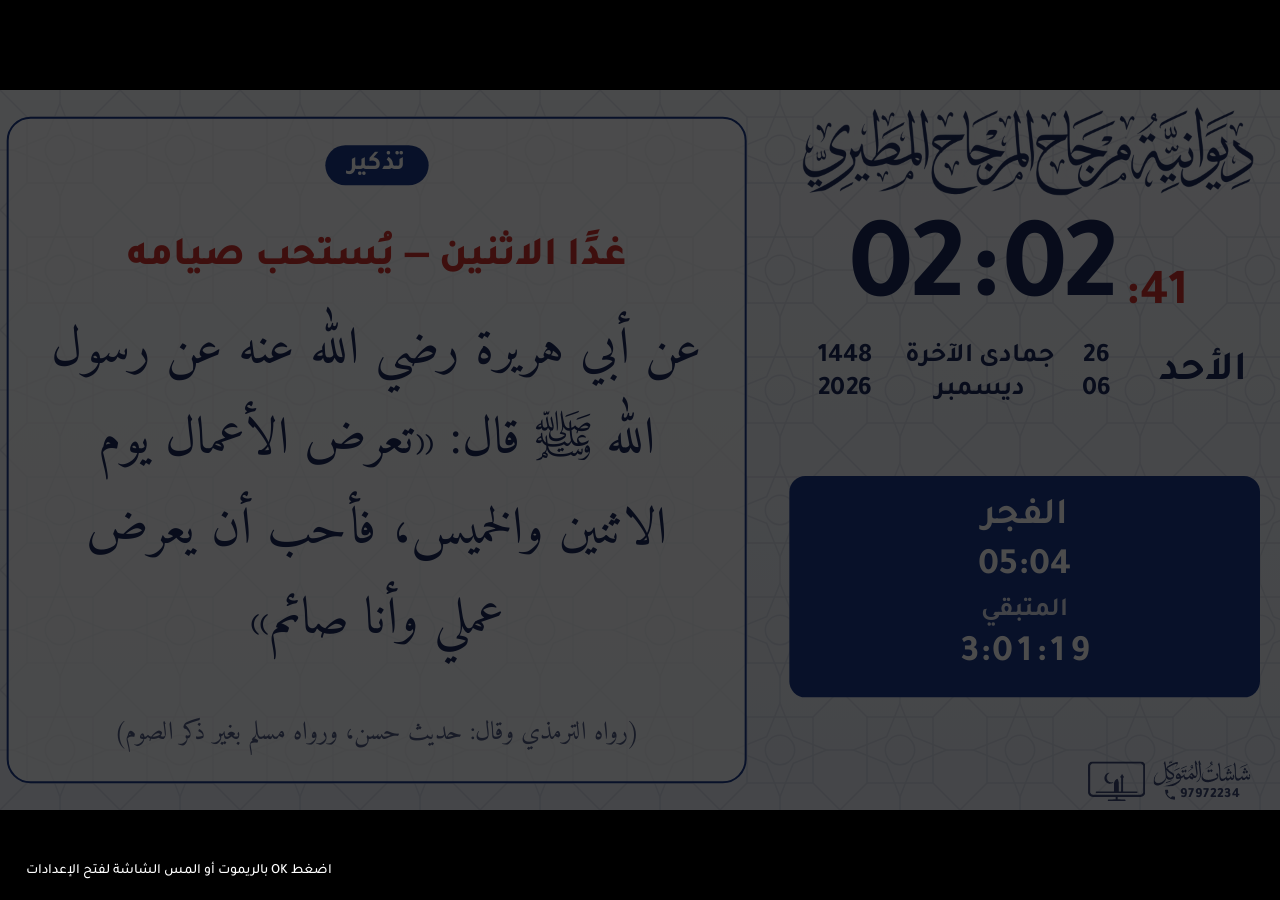
==== diwan/index.html @ 41bc355e "Clock: internal monotonic timer, network time sync, manual seconds (mosque 4.3, masaab 4.3, diwaniya" ====
<!DOCTYPE html>
<html lang="ar" dir="rtl">
<head>
<meta charset="utf-8">
<meta name="viewport" content="width=device-width, initial-scale=1">
<title>شاشة الديوانيات</title>
<link href="fonts/fonts.css" rel="stylesheet">
<style>
:root{
  --bg:#f4f6fa; --bg2:#e9edf5; --pattern:rgba(30,50,110,.10);
  --ink:#1b2a5c; --muted:#5b6687; --line:#1b2a5c;
  --bar:#1b3a8a; --barInk:#fff;
  --azan:#d1342f; --iqama:#2f9a3c; --sec:#d1342f;
  --hl:#1b3a8a; --hlInk:#fff; --hlAzan:#ffd2cf; --hlIqama:#c9f5cf;
  --panel:rgba(255,255,255,.55); --tick:#1b2a5c; --tickInk:#fff;
  --nameFont:'Aref Ruqaa';
}
*{box-sizing:border-box;margin:0;padding:0}
html,body{width:100%;height:100%;background:#000;overflow:hidden}
body{font-family:'Tajawal',system-ui,sans-serif;-webkit-font-smoothing:antialiased;cursor:default;user-select:none}
#viewport{position:fixed;top:0;right:0;bottom:0;left:0;display:flex;align-items:center;justify-content:center;overflow:hidden}
#stage{position:absolute;left:50%;top:50%;width:1080px;height:1920px;transform-origin:center center;
  background:linear-gradient(180deg,var(--bg),var(--bg2));color:var(--ink);overflow:hidden}
#stage::before{content:"";position:absolute;top:0;right:0;bottom:0;left:0;background:var(--pattern);
  -webkit-mask-image:var(--pat);mask-image:var(--pat);-webkit-mask-size:180px 180px;mask-size:180px 180px;pointer-events:none}
.layer{position:absolute;top:0;right:0;bottom:0;left:0;display:flex;flex-direction:column}
.num{font-variant-numeric:tabular-nums;font-feature-settings:"tnum";direction:ltr;unicode-bidi:isolate}

/* header */
#name{height:270px;overflow:hidden;display:flex;align-items:center;justify-content:center;padding:14px 60px 40px;text-align:center;
  font-family:var(--nameFont),serif;font-weight:700;font-size:150px;line-height:1.15;color:var(--ink);white-space:nowrap}
#nameImg{width:calc(960px * var(--nsc,1));height:calc(230px * var(--nsc,1));max-width:100%;background:var(--ink);-webkit-mask:var(--nameMask) center/contain no-repeat;mask:var(--nameMask) center/contain no-repeat}
#nameTxt{white-space:nowrap}
#clock{height:190px;display:flex;direction:ltr;align-items:flex-end;justify-content:center;gap:6px;font-weight:700;color:var(--ink)}
#clock .hm{font-size:210px;line-height:.95;letter-spacing:2px}
#clock .s{font-size:96px;color:var(--sec);line-height:1;margin-bottom:22px;min-width:120px}
#dates{height:150px;display:flex;flex-direction:row-reverse;align-items:center;justify-content:space-between;padding:0 80px;color:var(--ink)}
#dates .day{font-size:78px;font-weight:700}
#dates .dl{display:grid;gap:2px;font-size:50px;font-weight:700;white-space:nowrap}
#dates .dl>div{display:grid;grid-template-columns:80px 360px 140px;text-align:center;direction:rtl}

/* table */
#thead{margin:0 40px;height:78px;background:var(--bar);color:var(--barInk);border-radius:10px;
  display:grid;grid-template-columns:1fr 1fr 1fr;align-items:center;text-align:center;font-size:40px;font-weight:700}
#thead small{font-size:28px;font-weight:500;opacity:.85;margin-inline-start:8px}
#rows{margin:10px 40px 0;display:flex;flex-direction:column}
.row{height:148px;display:grid;grid-template-columns:1fr 1fr 1fr;align-items:center;text-align:center;
  border-bottom:3px solid var(--sepA);border-radius:14px;position:relative;transition:background .4s}
.row .az{color:var(--azan);font-size:118px;font-weight:700}
.row .iq{color:var(--iqama);font-size:118px;font-weight:700}
.row .nm{font-size:84px;font-weight:700;color:var(--ink);position:relative}
.row .nm::before,.row .nm::after{content:"";position:absolute;top:22%;bottom:22%;width:4px;background:var(--line);opacity:.8}
.row .nm::before{right:0}.row .nm::after{left:0}
.row.next{background:var(--hl);border-bottom-color:transparent}
.row.next .az{color:var(--hlAzan)}.row.next .iq{color:var(--hlIqama)}.row.next .nm{color:var(--hlInk)}
.row.next .nm::before,.row.next .nm::after{background:var(--hlInk);opacity:.5}
.row.six{height:126px}.row.six .az,.row.six .iq{font-size:104px}.row.six .nm{font-size:76px}
.row.sun{height:84px}
.row.sun .az,.row.sun .iq{font-size:60px;color:var(--muted)}
.row.sun .nm{font-size:50px;color:var(--muted)}
.row.sun .nm::before,.row.sun .nm::after{display:none}

/* bottom */
#bottom{flex:1;display:grid;grid-template-columns:1fr 1fr;margin:18px 40px 8px;background:var(--panel);border-radius:22px;
  border:2px solid var(--sepB);overflow:hidden}
#bottom>div{display:flex;flex-direction:column;align-items:center;justify-content:center;gap:10px;padding:16px}
#bottom>div+div{border-right:3px solid var(--sepA)}
.lbl{font-size:54px;font-weight:700;color:var(--ink);text-align:center;line-height:1.15}
.lbl small{display:block;font-size:34px;font-weight:500;color:var(--muted)}
#cd{font-size:150px;font-weight:800;color:var(--ink);line-height:1}
#cd.iqm{color:var(--iqama)}
#phone svg{width:190px;height:190px}
#bottom.wide{grid-template-columns:1fr}
#bottom.wide #phone{display:none}
#bottom.wide>div+div{border-right:0}
#bottom.wide .lbl{font-size:56px}

/* ticker */
/* landscape design */
#stage.land{width:1920px;height:1080px}
#stage.land #main{display:grid;grid-template-columns:800px 1fr;grid-template-rows:auto 1fr 76px 92px;grid-template-areas:"top tbl" "bottom tbl" "brand tbl" "tick tick"}
#stage.land #brandRow{grid-area:brand;padding:0 40px 0 24px;margin:0}
#stage.land #top{grid-area:top}
#stage.land #tbl{grid-area:tbl;display:flex;flex-direction:column;justify-content:center;padding:24px 10px 24px 50px}
#stage.land #bottom{grid-area:bottom;margin:6px 40px 8px 24px}
#stage.land #ticker{grid-area:tick}
#stage.land #name{height:200px;padding:14px 30px 26px}
#stage.land #nameImg{width:calc(720px * var(--nsc,1));height:calc(170px * var(--nsc,1))}
#stage.land #clock{height:165px}
#stage.land #clock .hm{font-size:175px}
#stage.land #clock .s{font-size:76px;margin-bottom:18px}
#stage.land #dates{height:120px;padding:0 50px}
#stage.land #dates .day{font-size:62px}
#stage.land #dates .dl{font-size:40px}
#stage.land #dates .dl>div{grid-template-columns:60px 290px 115px}
#stage.land #thead,#stage.land #rows{margin-left:0;margin-right:0}
#stage.land .row{height:168px}
#stage.land .row.six{height:142px}
#stage.land .row.six .az,#stage.land .row.six .iq{font-size:112px}
#stage.land .lbl{font-size:44px}
#stage.land .lbl small{font-size:28px}
#stage.land #phone svg{width:150px;height:150px}
#stage.land #cd{font-size:118px!important}
#stage.land #bottom.wide #cd{font-size:165px!important}
#stage.land #cd.last{font-size:200px!important}
#stage.land #ovAdhkar{padding:36px 90px;justify-content:center}
#stage.land #ovAdhkar h2{font-size:64px;margin:0 0 22px}
#stage.land #ovAdhkar p{font-size:48px;line-height:1.5;padding:12px 26px;margin:7px 0}
#brandRow{height:66px;flex:none;display:flex;align-items:center;justify-content:flex-start;padding:0 40px;margin-bottom:10px}
#brand{display:flex;align-items:center;gap:14px;height:58px;padding:0 4px;direction:ltr;color:var(--ink);opacity:.85}
#brand .bico{display:block;flex:none;height:60px;width:86px;background:var(--ink);-webkit-mask:var(--brandIco) center/contain no-repeat;mask:var(--brandIco) center/contain no-repeat}
#brand .bcol{display:flex;flex-direction:column;align-items:center;gap:2px}
#brand .btxt{display:block;height:40px;width:146px;background:var(--ink);-webkit-mask:var(--brandTxt) center/contain no-repeat;mask:var(--brandTxt) center/contain no-repeat}
#brand .ph{font-size:21px!important;line-height:1}#brand .ph svg{width:20px!important;height:20px!important}
#brand{gap:12px!important;height:66px!important}#brand .bcol{gap:0!important}
#brand .blogo{display:block;height:40px;width:189px;background:var(--ink);-webkit-mask:var(--brandMask) center/contain no-repeat;mask:var(--brandMask) center/contain no-repeat}
#brand .ph{display:flex;align-items:center;gap:6px;font:800 30px 'Tajawal',sans-serif;color:var(--ink);letter-spacing:1px}
#brand .ph svg{width:28px;height:28px}
#tickTrack .tq{font-family:'Amiri Quran','Amiri',serif;font-size:1.05em}
#tickTrack .tg i{font-style:normal;display:inline-block;unicode-bidi:isolate;font-size:.92em;line-height:1;margin:0 .09em;vertical-align:middle;position:relative;top:-.5em}
/*QCF*/@font-face{font-family:'QCF01';src:url('fonts/qcf/QCF4_Hafs_01_W.woff2') format('woff2');font-display:block}.q01{font-family:'QCF01'}@font-face{font-family:'QCF02';src:url('fonts/qcf/QCF4_Hafs_02_W.woff2') format('woff2');font-display:block}.q02{font-family:'QCF02'}@font-face{font-family:'QCF03';src:url('fonts/qcf/QCF4_Hafs_03_W.woff2') format('woff2');font-display:block}.q03{font-family:'QCF03'}@font-face{font-family:'QCF04';src:url('fonts/qcf/QCF4_Hafs_04_W.woff2') format('woff2');font-display:block}.q04{font-family:'QCF04'}@font-face{font-family:'QCF05';src:url('fonts/qcf/QCF4_Hafs_05_W.woff2') format('woff2');font-display:block}.q05{font-family:'QCF05'}@font-face{font-family:'QCF08';src:url('fonts/qcf/QCF4_Hafs_08_W.woff2') format('woff2');font-display:block}.q08{font-family:'QCF08'}@font-face{font-family:'QCF14';src:url('fonts/qcf/QCF4_Hafs_14_W.woff2') format('woff2');font-display:block}.q14{font-family:'QCF14'}@font-face{font-family:'QCF15';src:url('fonts/qcf/QCF4_Hafs_15_W.woff2') format('woff2');font-display:block}.q15{font-family:'QCF15'}@font-face{font-family:'QCF16';src:url('fonts/qcf/QCF4_Hafs_16_W.woff2') format('woff2');font-display:block}.q16{font-family:'QCF16'}@font-face{font-family:'QCF18';src:url('fonts/qcf/QCF4_Hafs_18_W.woff2') format('woff2');font-display:block}.q18{font-family:'QCF18'}@font-face{font-family:'QCF19';src:url('fonts/qcf/QCF4_Hafs_19_W.woff2') format('woff2');font-display:block}.q19{font-family:'QCF19'}@font-face{font-family:'QCF20';src:url('fonts/qcf/QCF4_Hafs_20_W.woff2') format('woff2');font-display:block}.q20{font-family:'QCF20'}@font-face{font-family:'QCF22';src:url('fonts/qcf/QCF4_Hafs_22_W.woff2') format('woff2');font-display:block}.q22{font-family:'QCF22'}@font-face{font-family:'QCF24';src:url('fonts/qcf/QCF4_Hafs_24_W.woff2') format('woff2');font-display:block}.q24{font-family:'QCF24'}@font-face{font-family:'QCF26';src:url('fonts/qcf/QCF4_Hafs_26_W.woff2') format('woff2');font-display:block}.q26{font-family:'QCF26'}@font-face{font-family:'QCF31';src:url('fonts/qcf/QCF4_Hafs_31_W.woff2') format('woff2');font-display:block}.q31{font-family:'QCF31'}@font-face{font-family:'QCF33';src:url('fonts/qcf/QCF4_Hafs_33_W.woff2') format('woff2');font-display:block}.q33{font-family:'QCF33'}@font-face{font-family:'QCF40';src:url('fonts/qcf/QCF4_Hafs_40_W.woff2') format('woff2');font-display:block}.q40{font-family:'QCF40'}@font-face{font-family:'QCF43';src:url('fonts/qcf/QCF4_Hafs_43_W.woff2') format('woff2');font-display:block}.q43{font-family:'QCF43'}@font-face{font-family:'QCF44';src:url('fonts/qcf/QCF4_Hafs_44_W.woff2') format('woff2');font-display:block}.q44{font-family:'QCF44'}@font-face{font-family:'QCF47';src:url('fonts/qcf/QCF4_Hafs_47_W.woff2') format('woff2');font-display:block}.q47{font-family:'QCF47'}
#tickTrack .tg b{font-weight:normal;font-family:'Amiri Quran','Amiri',serif;position:relative;top:-.12em}

#tickTrack .ts{font-family:'Tajawal',sans-serif;font-size:.62em;opacity:.8;margin-inline-start:16px}
#tickPrev{font-size:15px;line-height:1.7;background:#f6f8fc;border-radius:12px;padding:10px 14px;max-height:320px;overflow:auto}
#tickPrev p{margin:0 0 8px}
#tickPrev .q{font-family:'Amiri Quran','Amiri',serif;font-size:18px}
#tickPrev small{color:#6a7593}
#ticker{height:92px;background:var(--tick);color:var(--tickInk);position:relative;overflow:hidden;flex:none}
#tickTrack{position:absolute;top:0;height:100%;display:flex;align-items:center;white-space:nowrap;
  font-family:'Amiri',serif;font-size:50px;will-change:transform}
#tickTrack span.sep{opacity:.55;margin:0 34px}

/* overlays */
.ov{position:absolute;top:0;right:0;bottom:0;left:0;display:none;flex-direction:column;align-items:center;justify-content:center;text-align:center;z-index:5}
.ov.on{display:flex}
#ovIqama{background:var(--bar);color:var(--barInk)}
#ovIqama .t{font-size:96px;font-weight:700}
#ovIqama .c{font-size:330px;font-weight:800;line-height:1;margin:30px 0}
#ovIqama .p{font-size:60px;opacity:.85}
#ovPrayer{background:#000;z-index:20}
#cd.last{color:var(--azan)}
#ovPrayer .t{font-size:90px;font-weight:700;color:#3a3a3a}
#ovPrayer .c{font-size:80px;margin-top:30px;color:#2a2a2a}
#ovAdhImg{background:#0B1430;overflow:hidden}
#ovAdhImg .bgb{position:absolute;top:-40px;left:-40px;width:calc(100% + 80px);height:calc(100% + 80px);object-fit:cover;filter:blur(30px) brightness(.45);opacity:.35}
#ovAdhImg .fg{position:relative;height:100%;width:100%;object-fit:contain}
#ovAdhkar{background:linear-gradient(180deg,var(--bg),var(--bg2));color:var(--ink);padding:80px 70px;justify-content:flex-start}
#ovAdhkar h2{font-size:76px;margin:30px 0 40px;color:var(--bar)}
#ovAdhkar p{font-family:'Amiri',serif;font-size:58px;line-height:1.7;margin:10px 0;padding:18px 26px;background:var(--panel);border-radius:18px;width:100%}
#ovAdhkar p b{color:var(--azan);font-family:'Tajawal';font-size:42px;margin-inline-start:14px}

/* settings */
#set{position:fixed;left:50%;top:50%;width:100vw;height:100vh;transform:translate(-50%,-50%);background:rgba(5,10,25,.72);display:none;align-items:center;justify-content:center;z-index:50;font-family:'Tajawal'}
#set.on{display:flex}
#setBox{background:#fff;color:#14203f;width:min(760px,94%);max-height:92%;border-radius:20px;display:flex;flex-direction:column;overflow:hidden;box-shadow:0 20px 60px rgba(0,0,0,.4)}
#setHead{display:flex;align-items:center;justify-content:space-between;padding:16px 22px;background:#14203f;color:#fff}
#setHead h3{font-size:22px}
#setBody{overflow:auto;padding:8px 22px 22px}
.scr{max-height:52vh;overflow:auto;border-radius:10px;scroll-behavior:smooth}
.scr .imsak th{position:sticky;top:0}
.scrHint{font-size:13px;color:#64748b;margin-top:6px}
.sec{margin-top:18px}
.mi{display:flex;align-items:center;justify-content:space-between;width:100%;font:700 19px 'Tajawal';color:#14203f;background:#f4f6fb;border:0;border-radius:14px;padding:16px 18px;margin:8px 0;cursor:pointer;text-align:right}
.mi b{font-size:24px;color:#8a93ad}
.pgHead{display:flex;align-items:center;gap:12px;margin:6px 0 10px}
.pgHead h4{margin:0}
.sec>h4,.pgHead h4{font-size:15px;color:#6a7593;font-weight:700;margin-bottom:8px;letter-spacing:.3px}
.f{display:flex;align-items:center;justify-content:space-between;gap:12px;padding:10px 0;border-bottom:1px solid #edf0f6;font-size:17px}
.f label{flex:1}
.f input[type=text],.f textarea,.f select{font:inherit;font-size:16px;padding:9px 12px;border:1.5px solid #cdd3e2;border-radius:10px;min-width:220px;background:#fff;color:#14203f}
.f textarea{width:100%;min-height:120px;resize:vertical}
.f.col{flex-direction:column;align-items:stretch}
.stp{display:flex;align-items:center;gap:6px;direction:ltr}
.cyc output{min-width:150px;font-size:16px;direction:rtl}
.stp button{width:40px;height:40px;border-radius:10px;border:1.5px solid #cdd3e2;background:#f4f6fa;font:700 20px 'Tajawal';color:#14203f;cursor:pointer}
.stp output{min-width:56px;text-align:center;font-weight:700;font-size:18px;direction:ltr}
.grid5{display:grid;grid-template-columns:repeat(auto-fit,minmax(150px,1fr));gap:8px}
.grid5 .cell{display:flex;flex-direction:column;align-items:center;gap:6px;background:#f6f8fc;border-radius:12px;padding:10px 4px;font-size:15px;font-weight:700}
.themes{display:grid;grid-template-columns:repeat(3,1fr);gap:10px}
.th{border:2.5px solid transparent;border-radius:14px;padding:6px;cursor:pointer;background:#f6f8fc;font:700 14px 'Tajawal';color:#14203f;text-align:center}
.th .sw{height:64px;border-radius:9px;margin-bottom:6px;display:flex;align-items:flex-end;justify-content:center;gap:6px;padding-bottom:8px}
.th .sw i{width:16px;height:16px;border-radius:50%;display:block}
.th.sel{border-color:#2563eb}
.btns{display:flex;gap:10px;flex-wrap:wrap;margin-top:12px}
.btn{font:700 16px 'Tajawal';padding:11px 18px;border-radius:11px;border:0;cursor:pointer;background:#e9edf5;color:#14203f}
.btn.pri{background:#2563eb;color:#fff}
#setBox :focus-visible,#setBox .focus{outline:3px solid #f59e0b;outline-offset:2px}
#hint{position:fixed;bottom:12px;left:12px;z-index:40;background:rgba(0,0,0,.55);color:#fff;font:500 14px 'Tajawal';padding:8px 14px;border-radius:999px;transition:opacity 1s;pointer-events:none}
.num,#hm,#ss,#cd{font-variant-numeric:tabular-nums}
.d{display:inline-block;width:var(--dw,.6em);text-align:center;font-style:normal}
#bottom:not(.wide){grid-template-columns:1fr 1.7fr}
#bottom:not(.wide) #cd{font-size:205px!important}
#stage.land #bottom:not(.wide) #cd{font-size:150px!important}
#bottom:not(.wide) #phone svg{width:130px;height:130px}

/* ---- reminder card (takes two thirds of the screen for a short while) ---- */
#nextLine,#card{display:none}
#stage.card #tbl,#stage.card:not(.iqc) #bottom,#stage.card:not(.iqc) #ticker{display:none}
#stage.card.iqc #nextLine{display:none!important}
#stage.card.iqc #card{margin:18px 40px 18px;padding:30px 44px}
#stage.land.card.iqc #card{grid-area:tbl;margin:20px 30px}
.iqc .papp{padding:26px 40px 24px}.iqc .papp .pr{height:74px;font-size:44px}.iqc .tgl{transform:scale(.85)}.iqc .papp .send{height:80px;margin-top:22px;font-size:44px}.iqc .pmsg{font-size:46px}
#cd.blink{animation:blinkZ 1s steps(1) infinite}@keyframes blinkZ{50%{opacity:0}}
#stage.card #nextLine{display:flex;justify-content:center;align-items:center;gap:34px;height:110px;margin:0 40px;border-radius:24px;background:var(--bar);color:var(--barInk,#fff);font-weight:700;font-size:56px;flex:none}
#nextLine .nl{font-size:.7em;opacity:.85}
#nextLine .num{direction:ltr}
#stage.card #card{display:flex;flex-direction:column;flex:1;margin:26px 40px 20px;padding:40px 54px;border-radius:36px;background:var(--panel,rgba(255,255,255,.55));border:3px solid var(--bar);color:var(--ink);min-height:0;overflow:hidden;animation:cardIn .9s ease both}
#card .ck{align-self:center;font-size:40px;font-weight:700;padding:6px 34px;border-radius:40px;background:var(--bar);color:var(--barInk,#fff);flex:none}
#card .cb{flex:1;display:flex;align-items:center;justify-content:center;text-align:center;line-height:1.75;font-family:'Amiri',serif;min-height:0;padding:20px 0}
#card .cb>div{max-width:100%}
#card .rh{font-family:var(--uiFont,'Tajawal'),sans-serif;font-weight:800;color:var(--azan);font-size:.72em;line-height:1.45;margin-bottom:.45em}
#card .rb{font-size:.92em}
#card .cs{text-align:center;font-size:38px;opacity:.75;flex:none;font-family:'Amiri',serif}
#card .tg i{font-style:normal;display:inline-block;unicode-bidi:isolate;line-height:1.6;margin:0 .08em}
#card .tg b{font-weight:normal;font-family:'Amiri Quran','Amiri',serif}
@keyframes cardIn{from{opacity:0;transform:translateY(40px)}to{opacity:1;transform:none}}
#stage.card #top{animation:cardIn .6s ease both}
#stage.land.card:not(.iqc) #main{grid-template-columns:760px 1fr;grid-template-rows:auto 1fr 76px;grid-template-areas:"top card" "next card" "brand card"}
#stage.land.card:not(.iqc) #nextLine{grid-area:next;flex-direction:column;gap:8px;height:auto;align-self:center;padding:30px 20px;margin:0 30px 0 24px}
#stage.land.card:not(.iqc) #card{grid-area:card;margin:40px 40px 40px 10px}

/* preparation reminder (mimics the attendance app) */
#card.prep .cb{flex-direction:column;gap:30px;font-family:inherit}
.papp{width:88%;background:url(parch.jpg) center/cover,#e3d7b8;border-radius:34px;padding:40px 46px 36px;box-shadow:0 10px 40px rgba(0,0,0,.18);direction:rtl;color:#111}
.papp .pr{display:flex;align-items:center;justify-content:flex-start;gap:28px;font-size:52px;font-weight:700;height:96px}
.tgl{position:relative;width:118px;height:70px;border-radius:40px;background:#d9d6cf;flex:none;transition:background .35s}
.tgl::after{content:'';position:absolute;top:5px;right:5px;width:60px;height:60px;border-radius:50%;background:#fff;box-shadow:0 2px 6px rgba(0,0,0,.25);transition:right .35s}
.tgl.on{background:#34c759}.tgl.on::after{right:53px}
.tgl.done{background:#9fd8ac}.tgl.done::after{right:53px}
.tgl.live{animation:tglBg 2.4s infinite}.tgl.live::after{animation:tglK 2.4s infinite}
@keyframes tglBg{0%,35%{background:#d9d6cf}50%,90%{background:#34c759}100%{background:#d9d6cf}}
@keyframes tglK{0%,35%{right:5px}50%,90%{right:53px}100%{right:5px}}
.papp .send{margin-top:46px;height:100px;border-radius:50px;background:#86331f;color:#fff;font-size:50px;font-weight:700;display:flex;align-items:center;justify-content:center;animation:sendP 2.4s infinite}
@keyframes sendP{0%,85%{transform:scale(1)}92%{transform:scale(.95);filter:brightness(1.2)}100%{transform:scale(1)}}
.pmsg{font-size:58px;font-weight:700;text-align:center;line-height:1.5}
.pmsg b{color:var(--azan)}

#np{display:none;align-items:center;justify-content:center;gap:18px;height:74px;margin:0 40px 10px;border-radius:40px;background:var(--bar);color:var(--barInk,#fff);font-size:40px;font-weight:700;flex:none}
#nightDim{position:absolute;inset:0;background:#000;opacity:0;pointer-events:none;transition:opacity 2s;z-index:50}#np.on{display:flex}
#card .wl{font-family:var(--uiFont,'Tajawal'),sans-serif;font-weight:900;color:var(--azan);font-size:1.35em;line-height:1.3}#card .wls{font-size:.6em;opacity:.8;margin-top:.4em}#card .taf{font-family:'Amiri',serif;font-size:.5em;line-height:1.7;margin-top:.7em;opacity:.9}#card .big{font-family:var(--uiFont,'Tajawal'),sans-serif;font-weight:900;font-size:2.4em;color:var(--azan);line-height:1.1}#brandRow{gap:18px}#brand{flex:none}#np{flex:1 1 auto;min-width:0;margin:0!important;height:56px!important;font-size:28px!important;gap:12px!important;padding:0 20px;white-space:nowrap;overflow:hidden}#np>span{overflow:hidden;text-overflow:ellipsis}#np .rc{flex:0 1 auto}#np>span:not(.rc){flex:none}#np .eq{display:inline-flex;gap:5px;align-items:flex-end;height:34px}#np .eq i{width:7px;background:currentColor;border-radius:3px;animation:eqA 1s ease-in-out infinite}
#np .eq i:nth-child(2){animation-delay:.2s}#np .eq i:nth-child(3){animation-delay:.4s}@keyframes eqA{0%,100%{height:8px}50%{height:34px}}
#np .rc{opacity:.8;font-weight:500;font-size:.85em}

#card .dkn{display:inline-block;margin-top:.5em;padding:4px 26px;border-radius:30px;background:var(--bar);color:var(--barInk,#fff);font-family:var(--uiFont,'Tajawal'),sans-serif;font-weight:800;font-size:.55em}
.imsak{width:100%;border-collapse:collapse;font-size:15px;margin-top:10px}.imsak th,.imsak td{border:1px solid #d6dbe8;padding:5px 6px;text-align:center}.imsak th{background:#1c3a7a;color:#fff}
.mi.qstopmi{background:#b3261e!important;color:#fff!important}.mi.qstopmi span{font-weight:800}
#toast{position:absolute;left:50%;bottom:140px;transform:translateX(-50%);background:rgba(0,0,0,.8);color:#fff;font-size:40px;padding:18px 40px;border-radius:40px;opacity:0;transition:opacity .4s;z-index:60;pointer-events:none}#toast.on{opacity:1}
</style>
</head>
<body>
<div id="viewport">
 <div id="stage">
  <div class="layer" id="main">
   <div id="top">
   <div id="name"><div id="nameImg"></div><div id="nameTxt">جامع سعد الشلاحي</div></div>
   <div id="clock"><span class="hm num" id="hm">--:--</span><span class="s num" id="ss">:--</span></div>
   <div id="dates"><div class="dl"><div id="hij"></div><div id="greg"></div></div><span class="day" id="dayName"></span></div>
   </div>
   <div id="nextLine"></div>
   <div id="card"><div class="ck" id="cardKind"></div><div class="cb" id="cardBody"></div><div class="cs" id="cardSrc"></div></div>
   <div id="tbl">
   <div id="thead"><div>الأذان<small>Azan</small></div><div>الصلاة<small>Prayer</small></div><div>الإقامة<small>Iqama</small></div></div>
   <div id="rows"></div>
   </div>
   <div id="bottom">
    <div id="phone">
     <div class="lbl">أغلق الجوال<small>Turn off mobile</small></div>
     <svg viewBox="0 0 120 120" aria-hidden="true">
      <rect x="34" y="8" width="52" height="104" rx="10" fill="none" stroke="currentColor" stroke-width="5" style="color:var(--ink)"/>
      <rect x="52" y="14" width="16" height="4" rx="2" fill="var(--ink)"/>
      <path d="M48 52h8l10-9v34l-10-9h-8z" fill="var(--ink)"/>
      <circle cx="60" cy="60" r="38" fill="none" stroke="var(--azan)" stroke-width="7"/>
      <line x1="33" y1="33" x2="87" y2="87" stroke="var(--azan)" stroke-width="7" stroke-linecap="round"/>
     </svg>
    </div>
    <div>
     <div class="lbl" id="cdLbl">الإقامة بعد<small>Iqama after</small></div>
     <div id="cd" class="num">--:--</div>
    </div>
   </div>
   <div id="brandRow">
    <!-- BRAND: change brand.png and the phone number here -->
    <div id="brand"><span class="bico" aria-hidden="true"></span><span class="bcol"><span class="btxt" role="img" aria-label="شاشات المتوكل"></span><span class="ph"><svg viewBox="0 0 24 24" aria-hidden="true"><path d="M6.6 10.8a15.1 15.1 0 0 0 6.6 6.6l2.2-2.2a1 1 0 0 1 1-.25 11.4 11.4 0 0 0 3.6.57 1 1 0 0 1 1 1V20a1 1 0 0 1-1 1A17 17 0 0 1 3 4a1 1 0 0 1 1-1h3.5a1 1 0 0 1 1 1c0 1.25.2 2.45.57 3.6a1 1 0 0 1-.25 1z" fill="currentColor"/></svg>97972234</span></span></div>
    <div id="np"></div>
   </div>
   <div id="nightDim"></div>
   <div id="toast"></div>
   <div id="ticker"><div id="tickTrack"></div></div>
  </div>
  <div class="ov" id="ovIqama"><div class="t" id="oiT">الإقامة بعد</div><div class="c num" id="oiC">00:00</div><div class="p">حيّ على الصلاة</div></div>
  <div class="ov" id="ovPrayer"></div>
  <div class="ov" id="ovAdhImg"><img class="bgb" src="adhkar.jpg" alt=""><img class="fg" src="adhkar.jpg" alt="الأذكار بعد الصلاة"></div>
  <div class="ov" id="ovAdhkar">
   <h2>أذكار بعد الصلاة</h2>
   <p>أستغفر الله <b>(٣ مرات)</b></p>
   <p>اللهم أنت السلام ومنك السلام، تباركت يا ذا الجلال والإكرام</p>
   <p>لا إله إلا الله وحده لا شريك له، له الملك وله الحمد، وهو على كل شيء قدير</p>
   <p>سبحان الله <b>(٣٣)</b> · الحمد لله <b>(٣٣)</b> · الله أكبر <b>(٣٣)</b></p>
   <p>اللهم أعنّي على ذكرك وشكرك وحسن عبادتك</p>
  </div>
 </div>
</div>

<div id="set" role="dialog" aria-modal="true" aria-label="الإعدادات">
 <div id="setBox">
  <div id="setHead"><h3>إعدادات الشاشة</h3><button class="btn" id="xBtn">إغلاق</button></div>
  <div id="setBody"></div>
 </div>
</div>
<audio id="adhanAudio" src="adhan.mp3" preload="auto"></audio>
<div id="hint">اضغط OK بالريموت أو المس الشاشة لفتح الإعدادات</div>

<script>
/* ---------- patterns & themes ---------- */
const PAT = 'url("data:image/svg+xml,'+encodeURIComponent('<svg xmlns="http://www.w3.org/2000/svg" width="180" height="180" viewBox="0 0 180 180"><g fill="none" stroke="#000" stroke-width="2.2"><path d="M90 20l20 50 50 20-50 20-20 50-20-50-50-20 50-20z"/><path d="M40.5 40.5h99v99h-99z"/><path d="M90 0v20M90 160v20M0 90h20M160 90h20"/><circle cx="90" cy="90" r="22"/><path d="M0 0l40.5 40.5M180 0l-40.5 40.5M0 180l40.5-40.5M180 180l-40.5-40.5"/></g></svg>')+'")';
const THEMES = {
 classic:{n:'كلاسيكي',v:{bg:'#f6f8fc',bg2:'#e6ebf4',pattern:'rgba(27,42,92,.09)',ink:'#1b2a5c',muted:'#5b6687',line:'#1b2a5c',bar:'#1b3a8a',barInk:'#fff',azan:'#d1342f',iqama:'#2b9a3a',sec:'#d1342f',hl:'#1b3a8a',hlInk:'#fff',hlAzan:'#ffc9c5',hlIqama:'#b8f2c0',panel:'rgba(255,255,255,.6)',tick:'#1b2a5c',tickInk:'#fff'}},
 night:{n:'ليلي ذهبي',v:{bg:'#0d1630',bg2:'#070c1c',pattern:'rgba(212,175,95,.10)',ink:'#f3e7c8',muted:'#a9a184',line:'#d4af5f',bar:'#d4af5f',barInk:'#0d1630',azan:'#f0c66b',iqama:'#8fd6b0',sec:'#f0c66b',hl:'#d4af5f',hlInk:'#0d1630',hlAzan:'#5a1d0b',hlIqama:'#0f4a33',panel:'rgba(255,255,255,.04)',tick:'#d4af5f',tickInk:'#0d1630'}},
 emerald:{n:'زمرّدي',v:{bg:'#0f3d33',bg2:'#082820',pattern:'rgba(233,214,160,.10)',ink:'#f6efd9',muted:'#b9c8b4',line:'#e9d6a0',bar:'#e9d6a0',barInk:'#0b2f27',azan:'#ffd27a',iqama:'#ffffff',sec:'#ffd27a',hl:'#f6efd9',hlInk:'#0b2f27',hlAzan:'#a1471c',hlIqama:'#0b5a45',panel:'rgba(0,0,0,.18)',tick:'#e9d6a0',tickInk:'#0b2f27'}},
 sand:{n:'رملي',v:{bg:'#f6eddc',bg2:'#eadbbf',pattern:'rgba(120,72,30,.10)',ink:'#4a2c17',muted:'#86684c',line:'#7a4a24',bar:'#1f6b6b',barInk:'#fff8ec',azan:'#b5482a',iqama:'#1f6b6b',sec:'#b5482a',hl:'#7a4a24',hlInk:'#fff8ec',hlAzan:'#ffd0b8',hlIqama:'#bff0e6',panel:'rgba(255,255,255,.45)',tick:'#4a2c17',tickInk:'#fff8ec'}},
 turq:{n:'فيروزي',v:{bg:'#f1fbfb',bg2:'#d9f0f0',pattern:'rgba(0,110,120,.10)',ink:'#0c3a43',muted:'#4f7a80',line:'#0c6a75',bar:'#0c6a75',barInk:'#fff',azan:'#c2410c',iqama:'#0c6a75',sec:'#c2410c',hl:'#0c6a75',hlInk:'#fff',hlAzan:'#ffd7c2',hlIqama:'#b9f3f7',panel:'rgba(255,255,255,.6)',tick:'#0c3a43',tickInk:'#fff'}},
 dark:{n:'داكن',v:{bg:'#141414',bg2:'#0a0a0a',pattern:'rgba(255,255,255,.05)',ink:'#f2f2f2',muted:'#9a9a9a',line:'#5a5a5a',bar:'#2a2a2a',barInk:'#fff',azan:'#ff6b5b',iqama:'#5fd38a',sec:'#ffb020',hl:'#ffb020',hlInk:'#141414',hlAzan:'#6b1408',hlIqama:'#0b4d26',panel:'rgba(255,255,255,.04)',tick:'#ffb020',tickInk:'#141414'}}
};
const FONTS = {'Aref Ruqaa':'رقعة','Amiri':'نسخ أميري','Reem Kufi':'كوفي','Noto Naskh Arabic':'نسخ حديث','Tajawal':'حديث بسيط',
  'Jawad':'جواد','SF Mada':'مدى','Forma DJR Arabic':'فورما','Lalezar':'لاله‌زار (إعلاني)','Rakkas':'ركّاس (إعلاني)','El Messiri':'المسيري','Cairo':'القاهرة','Changa':'تشانغا','Lemonada':'ليمونادة','Marhey':'مرحي'};
const UIFONTS = {'Tajawal':'تجوال (الافتراضي)','Cairo':'القاهرة','Changa':'تشانغا','El Messiri':'المسيري','Forma DJR Arabic':'فورما','Jawad':'جواد','Lalezar':'لاله‌زار','Marhey':'مرحي','Rakkas':'ركّاس'};
const BRAND_TXT='[data-uri]', BRAND_ICO='[data-uri]';
const BRAND_NAMEV='[data-uri]', BRAND_ICOV='[data-uri]';
const BRAND_VEC='[data-uri]';
/* BRAND logo (from brand.png) — replace to rebrand */
const BRAND_IMG='[data-uri]';
const NAME_IMG='[data-uri]';
const PR = [{k:'fajr',n:'الفجر'},{k:'dhuhr',n:'الظهر'},{k:'asr',n:'العصر'},{k:'maghrib',n:'المغرب'},{k:'isha',n:'العشاء'}];

/* ---------- settings ---------- */
const DEF = {
 name:'ديوانية مرجاح المرجاح المطيري', ann:'', welOn:true, welText:'حيّاكم الله', welDay:-1, welFrom:17, welTo:23, nightOn:true, nightFrom:0, nightDim:70, radio:'sa', imsak:10, rec:'ghamdi', autoQ:true, qVol:90, uiFont:'Tajawal', nameImgScale:100, orient:'l', nameMode:'image', nameImg:'', nameFont:'Amiri', nameSize:150, theme:'classic',
 h12:true, showSec:true, showSun:true, duha:15, rotate:0,
 tz:3, lat:29.3375, lng:47.9744, fajrAng:18, ishaAng:17.5, country:'KW', city:0, cardOn:true, occIq:true, cardEvery:2, cardDur:75, cardQuiet:2, prepOn:false, prepAfter:2, prepBefore:2, prepMid:true, prepJum:false, tzFix:0, zone:'Asia/Kuwait', method:'kuwait', asrH:false,
 adj:{fajr:0,sunrise:1,dhuhr:1,asr:1,maghrib:1,isha:1},
 iq:{fajr:25,dhuhr:20,asr:25,maghrib:10,isha:10}, jumuah:40,
 pray:{fajr:10,dhuhr:10,asr:10,maghrib:8,isha:10}, jumuahPray:15,
 fullIqama:false, zeroMin:1, blackOn:false, adhkar:true, adhkarMin:5, adhkarStyle:'img',
 adhanNotify:false, adhanSound:true, adhanPr:{fajr:true,dhuhr:true,asr:true,maghrib:true,isha:true}, adhanInApp:true, hijriAdj:0,
 tickSpeed:90,
 tickMode:'auto', tickDays:3, tickSrc:true,
 ticker:'حيّاكم الله في ديوانيتنا\nاللهم صلِّ على محمد وعلى آل محمد'
};
const KEY='diwanScreen.v1';
let S = load();
/* native bridge (Android app only) */
const BR = window.AndroidBridge || null;
/* ===== clock: internal timer + network sync + manual seconds =====
   - internal timer: once started, time runs on the device's monotonic counter, so a sudden backward/forward step
     in the TV's wall clock (e.g. when the internet drops) does not move the screen.
   - network sync: whenever internet is available the true time is fetched (every 30 min, retry every 5 min)
     and the internal timer is re-anchored to it.
   - manual seconds: used only while there has been no network sync since the app started. */
const CLK=(function(){
  let A={t:Date.now(),p:performance.now()}, src='sys', lastNet=0, lastDiff=null, lastTry=0, lastOk=false;
  try{ const j=JSON.parse(localStorage.getItem('clk')||'null'); if(j){ lastNet=j.lastNet||0; lastDiff=(j.diff==null?null:j.diff); } }catch(e){}
  const raw=()=>A.t+(performance.now()-A.p);
  function guard(){ const d=Date.now()-raw();
    /* big jump (manual change of TV time, or the device slept): follow the TV clock again */
    if(Math.abs(d)>120000){ A={t:Date.now(),p:performance.now()}; src='sys'; } }
  function now(){ guard(); return raw()+(src==='net'?0:(+S.secFix||0)*1000); }
  function sync(manual){ lastTry=Date.now(); if(!BR||!BR.netTime){ lastOk=false; return false; }
    let v=''; const p0=performance.now(); try{ v=String(BR.netTime()||''); }catch(e){ v=''; } const p1=performance.now();
    let t=NaN; if(v[0]==='D') t=+v.slice(1)+500; else if(/^\d{9,}(\.\d+)?$/.test(v.trim())) t=parseFloat(v)*1000;
    if(!isFinite(t)||t<1.6e12){ lastOk=false; return false; }
    const mid=(p0+p1)/2; A={t:t,p:mid}; src='net'; lastNet=Date.now(); lastOk=true;
    lastDiff=(t+(performance.now()-mid))-Date.now(); /* true time − TV clock, in ms */
    try{ localStorage.setItem('clk',JSON.stringify({lastNet,diff:lastDiff})); }catch(e){}
    return true; }
  function loop(){ const ok=sync(); setTimeout(loop, ok?30*60000:5*60000); }
  setTimeout(loop, 4000);
  function status(){ const ago=lastNet?Math.round((Date.now()-lastNet)/60000):null;
    const fmt=m=>m<1?'الآن':m<60?('قبل '+m+' دقيقة'):m<1440?('قبل '+Math.round(m/60)+' ساعة'):('قبل '+Math.round(m/1440)+' يوم');
    const diff=lastDiff==null?'':(' · ساعة التلفزيون '+(lastDiff>0?'متأخرة ':'متقدمة ')+Math.abs(lastDiff/1000).toFixed(1)+' ثانية');
    if(src==='net') return 'مضبوط من الإنترنت '+fmt(ago)+diff;
    if(!BR||!BR.netTime) return 'الضبط من الإنترنت متاح في تطبيق التلفزيون فقط';
    return 'ما فيه ضبط من الإنترنت حالياً — يمشي على ساعة التلفزيون'+((+S.secFix)?' مع التعديل اليدوي':'')+(lastNet?(' · آخر ضبط '+fmt(ago)):'')+diff; }
  return {now, sync, status, src:()=>src, corr:()=>now()-Date.now()};
})();

function brIsTv(){ try{ return !!(BR && BR.isTv()); }catch(e){ return false; } }
if(S.adhanNotify==null) S.adhanNotify = !!BR && !brIsTv();
let FIRST=false; try{FIRST=!localStorage.getItem(KEY)}catch(e){}
/* diwaniya: landscape by default, no rotation */
function load(){ try{ const j=JSON.parse(localStorage.getItem(KEY)||'null'); if(j&&typeof j.ticker==='string') j.ticker=j.ticker.replace(/^اللهم صلِّ? ?وسلم على نبينا محمد$/m,'اللهم صلِّ على محمد وعلى آل محمد، كما صليت على إبراهيم وعلى آل إبراهيم، إنك حميد مجيد، اللهم بارك على محمد وعلى آل محمد، كما باركت على إبراهيم وعلى آل إبراهيم، إنك حميد مجيد'); if(j) return deepMerge(JSON.parse(JSON.stringify(DEF)),j);}catch(e){} return JSON.parse(JSON.stringify(DEF)); }
function save(){ try{ localStorage.setItem(KEY,JSON.stringify(S)); }catch(e){} }
function deepMerge(a,b){ for(const k in b){ if(b[k]&&typeof b[k]==='object'&&!Array.isArray(b[k])&&a[k]) deepMerge(a[k],b[k]); else a[k]=b[k]; } return a; }

const GEO={"m":{"kuwait":{"n":"الكويت (وزارة الأوقاف) — فجر 18° عشاء 17.5°","f":18,"i":17.5,"adj":{"sunrise":1,"dhuhr":1,"asr":1,"maghrib":1,"isha":1}},"uq":{"n":"أم القرى (السعودية) — فجر 18.5° عشاء 90 د","f":18.5,"im":90,"ir":120},"dubai":{"n":"الإمارات — فجر وعشاء 18.2°","f":18.2,"i":18.2,"adj":{"sunrise":-3,"dhuhr":3,"asr":3,"maghrib":3}},"qatar":{"n":"قطر — فجر 18° عشاء 90 د","f":18,"im":90},"g90":{"n":"الخليج — فجر 18° عشاء 90 د","f":18,"im":90},"oman":{"n":"عُمان — فجر وعشاء 18°","f":18,"i":18},"egypt":{"n":"الهيئة المصرية للمساحة — فجر 19.5° عشاء 17.5°","f":19.5,"i":17.5,"adj":{"dhuhr":1}},"mwl":{"n":"رابطة العالم الإسلامي — فجر 18° عشاء 17°","f":18,"i":17,"adj":{"dhuhr":1}},"jordan":{"n":"الأردن (وزارة الأوقاف) — فجر وعشاء 18°","f":18,"i":18,"adj":{"maghrib":5}},"tunisia":{"n":"تونس — فجر وعشاء 18°","f":18,"i":18},"algeria":{"n":"الجزائر — فجر 18° عشاء 17°","f":18,"i":17},"morocco":{"n":"المغرب (وزارة الأوقاف) — فجر 19° عشاء 17°","f":19,"i":17},"turkey":{"n":"تركيا (الشؤون الدينية) — فجر 18° عشاء 17°","f":18,"i":17,"adj":{"sunrise":-7,"dhuhr":5,"asr":4,"maghrib":7}},"karachi":{"n":"جامعة العلوم الإسلامية بكراتشي — فجر وعشاء 18°","f":18,"i":18,"adj":{"dhuhr":1}},"kemenag":{"n":"إندونيسيا (وزارة الشؤون الدينية) — فجر 20° عشاء 18°","f":20,"i":18,"adj":{"dhuhr":1}},"jakim":{"n":"ماليزيا (جاكيم) — فجر 20° عشاء 18°","f":20,"i":18,"adj":{"dhuhr":1}}},"c":[{"id":"KW","n":"الكويت","z":"Asia/Kuwait","m":"kuwait","h":0,"cs":[["الكويت العاصمة",29.3375,47.9744],["حولي",29.333,48.029],["الفروانية",29.277,47.959],["الجهراء",29.337,47.658],["الأحمدي",29.077,48.083],["مبارك الكبير",29.193,48.098]]},{"id":"SA","n":"السعودية","z":"Asia/Riyadh","m":"uq","h":0,"cs":[["مكة المكرمة",21.4225,39.8262],["المدينة المنورة",24.4672,39.6111],["الرياض",24.7136,46.6753],["جدة",21.4858,39.1925],["الدمام",26.4207,50.0888],["الخبر",26.2172,50.1971],["الأحساء",25.3833,49.5864],["الجبيل",27.0174,49.6225],["الطائف",21.2703,40.4158],["بريدة",26.326,43.975],["حائل",27.5114,41.7208],["تبوك",28.3835,36.5662],["أبها",18.2164,42.5053],["خميس مشيط",18.306,42.729],["جازان",16.8892,42.5511],["نجران",17.4924,44.1277],["الباحة",20.0129,41.4677],["ينبع",24.089,38.0618],["الخرج",24.1556,47.3346],["سكاكا",29.9697,40.2064],["عرعر",30.9753,41.0381],["حفر الباطن",28.4328,45.9708]]},{"id":"AE","n":"الإمارات","z":"Asia/Dubai","m":"dubai","h":0,"cs":[["أبوظبي",24.4539,54.3773],["دبي",25.2048,55.2708],["الشارقة",25.3463,55.4209],["عجمان",25.4052,55.5136],["أم القيوين",25.5647,55.5552],["رأس الخيمة",25.8007,55.9762],["الفجيرة",25.1288,56.3265],["العين",24.2075,55.7447]]},{"id":"QA","n":"قطر","z":"Asia/Qatar","m":"qatar","h":0,"cs":[["الدوحة",25.2854,51.531],["الريان",25.2919,51.4244],["الوكرة",25.1659,51.5976],["الخور",25.6839,51.4969]]},{"id":"BH","n":"البحرين","z":"Asia/Bahrain","m":"g90","h":0,"cs":[["المنامة",26.2285,50.586],["المحرق",26.2572,50.6119],["الرفاع",26.13,50.555],["مدينة حمد",26.1153,50.507]]},{"id":"OM","n":"عُمان","z":"Asia/Muscat","m":"oman","h":0,"cs":[["مسقط",23.588,58.3829],["صلالة",17.0151,54.0924],["صحار",24.346,56.7097],["نزوى",22.9333,57.5333],["صور",22.5667,59.5289],["البريمي",24.25,55.7933]]},{"id":"YE","n":"اليمن","z":"Asia/Aden","m":"uq","h":0,"cs":[["صنعاء",15.3694,44.191],["عدن",12.7855,45.0187],["تعز",13.5795,44.0209],["الحديدة",14.7978,42.9545],["إب",13.9667,44.1833],["المكلا",14.5425,49.1242],["سيئون",15.9431,48.7879],["ذمار",14.5427,44.4051]]},{"id":"IQ","n":"العراق","z":"Asia/Baghdad","m":"mwl","h":0,"cs":[["بغداد",33.3152,44.3661],["البصرة",30.5085,47.7804],["الموصل",36.335,43.1189],["أربيل",36.1911,44.0092],["السليمانية",35.5613,45.4374],["كركوك",35.4681,44.3922],["الفلوجة",33.35,43.7833],["الرمادي",33.4206,43.3078],["النجف",32.0259,44.3462],["كربلاء",32.616,44.0249]]},{"id":"JO","n":"الأردن","z":"Asia/Amman","m":"jordan","h":0,"cs":[["عمّان",31.9539,35.9106],["الزرقاء",32.0728,36.088],["إربد",32.5556,35.85],["السلط",32.0392,35.7272],["المفرق",32.3429,36.208],["الكرك",31.1853,35.7048],["العقبة",29.5267,35.0078]]},{"id":"PS","n":"فلسطين","z":"Asia/Hebron","m":"jordan","h":0,"cs":[["القدس",31.7683,35.2137],["الخليل",31.5326,35.0998],["نابلس",32.2211,35.2544],["رام الله",31.9038,35.2034],["جنين",32.461,35.3009],["غزة",31.5017,34.4668,"Asia/Gaza"],["خان يونس",31.3462,34.3063,"Asia/Gaza"],["رفح",31.2969,34.2455,"Asia/Gaza"]]},{"id":"SY","n":"سوريا","z":"Asia/Damascus","m":"egypt","h":0,"cs":[["دمشق",33.5138,36.2765],["حلب",36.2021,37.1343],["حمص",34.7324,36.7137],["حماة",35.1318,36.7578],["اللاذقية",35.5317,35.7915],["إدلب",35.9306,36.6339],["دير الزور",35.3359,40.1408],["درعا",32.6189,36.1021]]},{"id":"LB","n":"لبنان","z":"Asia/Beirut","m":"mwl","h":0,"cs":[["بيروت",33.8938,35.5018],["طرابلس",34.4367,35.8497],["صيدا",33.5571,35.3729],["صور",33.2704,35.2038],["بعلبك",34.0047,36.211]]},{"id":"EG","n":"مصر","z":"Africa/Cairo","m":"egypt","h":0,"cs":[["القاهرة",30.0444,31.2357],["الجيزة",30.0131,31.2089],["الإسكندرية",31.2001,29.9187],["المنصورة",31.0409,31.3785],["طنطا",30.7865,31.0004],["الزقازيق",30.5877,31.502],["بورسعيد",31.2653,32.3019],["الإسماعيلية",30.5965,32.2715],["السويس",29.9668,32.5498],["المنيا",28.0871,30.7618],["أسيوط",27.1783,31.1859],["سوهاج",26.5591,31.6957],["الأقصر",25.6872,32.6396],["أسوان",24.0889,32.8998],["الغردقة",27.2579,33.8116],["شرم الشيخ",27.9158,34.33],["مرسى مطروح",31.3543,27.2373]]},{"id":"SD","n":"السودان","z":"Africa/Khartoum","m":"egypt","h":0,"cs":[["الخرطوم",15.5007,32.5599],["أم درمان",15.6445,32.4777],["بورتسودان",19.6158,37.2164],["ود مدني",14.4012,33.5199],["كسلا",15.451,36.4],["الأبيض",13.1833,30.2167],["نيالا",12.05,24.8833]]},{"id":"LY","n":"ليبيا","z":"Africa/Tripoli","m":"mwl","h":0,"cs":[["طرابلس",32.8872,13.1913],["بنغازي",32.1167,20.0667],["مصراتة",32.3754,15.0925],["الزاوية",32.7522,12.7278],["البيضاء",32.7627,21.7551],["طبرق",32.0836,23.9764],["سبها",27.0377,14.4283]]},{"id":"TN","n":"تونس","z":"Africa/Tunis","m":"tunisia","h":0,"cs":[["تونس العاصمة",36.8065,10.1815],["صفاقس",34.7406,10.7603],["سوسة",35.8256,10.6084],["القيروان",35.6781,10.0963],["بنزرت",37.2744,9.8739],["المنستير",35.7643,10.8113],["نابل",36.4561,10.7376],["قابس",33.8815,10.0982],["قفصة",34.425,8.7842],["جربة",33.8076,10.8451]]},{"id":"DZ","n":"الجزائر","z":"Africa/Algiers","m":"algeria","h":0,"cs":[["الجزائر العاصمة",36.7538,3.0588],["وهران",35.6971,-0.6308],["قسنطينة",36.365,6.6147],["عنابة",36.9,7.7667],["البليدة",36.47,2.8277],["سطيف",36.1911,5.4137],["باتنة",35.5559,6.1741],["بجاية",36.7509,5.0567],["تلمسان",34.8783,-1.315],["بسكرة",34.8504,5.728],["الأغواط",33.8,2.865],["غرداية",32.4909,3.6735],["ورقلة",31.9493,5.325],["بشار",31.6167,-2.2167],["تمنراست",22.785,5.5228]]},{"id":"MA","n":"المغرب","z":"Africa/Casablanca","m":"morocco","h":0,"cs":[["الرباط",34.0209,-6.8416],["الدار البيضاء",33.5731,-7.5898],["فاس",34.0181,-5.0078],["مكناس",33.8935,-5.5473],["مراكش",31.6295,-7.9811],["طنجة",35.7595,-5.834],["تطوان",35.5785,-5.3684],["القنيطرة",34.261,-6.5802],["وجدة",34.6814,-1.9086],["الناظور",35.1681,-2.9335],["أكادير",30.4278,-9.5981],["العيون",27.1253,-13.1625,"Africa/El_Aaiun"]]},{"id":"MR","n":"موريتانيا","z":"Africa/Nouakchott","m":"mwl","h":0,"cs":[["نواكشوط",18.0735,-15.9582],["نواذيبو",20.931,-17.0347],["كيفة",16.62,-11.404],["أطار",20.5169,-13.0499]]},{"id":"SO","n":"الصومال","z":"Africa/Mogadishu","m":"mwl","h":0,"cs":[["مقديشو",2.0469,45.3182],["هرجيسا",9.56,44.065],["بوصاصو",11.2842,49.1816],["كيسمايو",-0.3582,42.5454]]},{"id":"DJ","n":"جيبوتي","z":"Africa/Djibouti","m":"mwl","h":0,"cs":[["جيبوتي",11.5721,43.1456]]},{"id":"KM","n":"جزر القمر","z":"Indian/Comoro","m":"mwl","h":0,"cs":[["موروني",-11.7172,43.2473]]},{"id":"TR","n":"تركيا","z":"Europe/Istanbul","m":"turkey","h":0,"cs":[["إسطنبول",41.0082,28.9784],["أنقرة",39.9334,32.8597],["إزمير",38.4237,27.1428],["بورصة",40.1885,29.061],["قونية",37.8746,32.4932],["أنطاليا",36.8969,30.7133],["أضنة",37.0,35.3213],["غازي عنتاب",37.0662,37.3833],["شانلي أورفا",37.1591,38.7969],["ديار بكر",37.9144,40.2306],["طرابزون",41.0027,39.7168]]},{"id":"PK","n":"باكستان","z":"Asia/Karachi","m":"karachi","h":1,"cs":[["كراتشي",24.8607,67.0011],["لاهور",31.5204,74.3587],["إسلام آباد",33.6844,73.0479],["راولبندي",33.5651,73.0169],["فيصل آباد",31.4504,73.135],["ملتان",30.1575,71.5249],["بيشاور",34.0151,71.5249],["كويتا",30.1798,66.975],["حيدر آباد",25.396,68.3578]]},{"id":"AF","n":"أفغانستان","z":"Asia/Kabul","m":"karachi","h":1,"cs":[["كابل",34.5553,69.2075],["قندهار",31.6289,65.7372],["هرات",34.3529,62.204],["مزار شريف",36.709,67.1109],["جلال آباد",34.4265,70.4515]]},{"id":"BD","n":"بنغلاديش","z":"Asia/Dhaka","m":"karachi","h":1,"cs":[["دكا",23.8103,90.4125],["شيتاغونغ",22.3569,91.7832],["سلهت",24.8949,91.8687],["خولنا",22.8456,89.5403],["راجشاهي",24.3745,88.6042]]},{"id":"ID","n":"إندونيسيا","z":"Asia/Jakarta","m":"kemenag","h":0,"cs":[["جاكرتا",-6.2088,106.8456],["سورابايا",-7.2575,112.7521],["باندونغ",-6.9175,107.6191],["سيمارانغ",-6.9667,110.4167],["يوغياكارتا",-7.7956,110.3695],["ميدان",3.5952,98.6722],["باندا آتشيه",5.5483,95.3238],["باليمبانغ",-2.9761,104.7754],["مكاسر",-5.1477,119.4327,"Asia/Makassar"],["دنباسار",-8.6705,115.2126,"Asia/Makassar"]]},{"id":"MY","n":"ماليزيا","z":"Asia/Kuala_Lumpur","m":"jakim","h":0,"cs":[["كوالالمبور",3.139,101.6869],["شاه علم",3.0733,101.5185],["جورج تاون",5.4141,100.3288],["إيبوه",4.5975,101.0901],["جوهور باهرو",1.4927,103.7414],["كوتا بهارو",6.1254,102.2381],["كوتا كينابالو",5.9804,116.0735],["كوتشينغ",1.5533,110.3592]]},{"id":"BN","n":"بروناي","z":"Asia/Brunei","m":"jakim","h":0,"cs":[["بندر سري بكاوان",4.9031,114.9398]]},{"id":"MV","n":"المالديف","z":"Indian/Maldives","m":"mwl","h":0,"cs":[["ماليه",4.1755,73.5093]]},{"id":"UZ","n":"أوزبكستان","z":"Asia/Tashkent","m":"mwl","h":1,"cs":[["طشقند",41.2995,69.2401],["سمرقند",39.627,66.975],["بخارى",39.7747,64.4286]]},{"id":"TJ","n":"طاجيكستان","z":"Asia/Dushanbe","m":"mwl","h":1,"cs":[["دوشنبه",38.5598,68.787]]},{"id":"KG","n":"قيرغيزستان","z":"Asia/Bishkek","m":"mwl","h":1,"cs":[["بيشكك",42.8746,74.5698]]},{"id":"TM","n":"تركمانستان","z":"Asia/Ashgabat","m":"mwl","h":1,"cs":[["عشق آباد",37.9601,58.3261]]},{"id":"KZ","n":"كازاخستان","z":"Asia/Almaty","m":"mwl","h":1,"cs":[["ألماتي",43.222,76.8512],["أستانا",51.1694,71.4491]]},{"id":"AZ","n":"أذربيجان","z":"Asia/Baku","m":"mwl","h":0,"cs":[["باكو",40.4093,49.8671]]},{"id":"AL","n":"ألبانيا","z":"Europe/Tirane","m":"turkey","h":1,"cs":[["تيرانا",41.3275,19.8187]]},{"id":"XK","n":"كوسوفو","z":"Europe/Belgrade","m":"turkey","h":1,"cs":[["بريشتينا",42.6629,21.1655]]},{"id":"BA","n":"البوسنة والهرسك","z":"Europe/Sarajevo","m":"turkey","h":1,"cs":[["سراييفو",43.8563,18.4131]]},{"id":"SN","n":"السنغال","z":"Africa/Dakar","m":"mwl","h":0,"cs":[["داكار",14.7167,-17.4677],["طوبى",14.85,-15.8833]]},{"id":"GM","n":"غامبيا","z":"Africa/Banjul","m":"mwl","h":0,"cs":[["بانجول",13.4549,-16.579]]},{"id":"GN","n":"غينيا","z":"Africa/Conakry","m":"mwl","h":0,"cs":[["كوناكري",9.6412,-13.5784]]},{"id":"ML","n":"مالي","z":"Africa/Bamako","m":"mwl","h":0,"cs":[["باماكو",12.6392,-8.0029],["تمبكتو",16.7666,-3.0026]]},{"id":"NE","n":"النيجر","z":"Africa/Niamey","m":"mwl","h":0,"cs":[["نيامي",13.5116,2.1254]]},{"id":"BF","n":"بوركينا فاسو","z":"Africa/Ouagadougou","m":"mwl","h":0,"cs":[["واغادوغو",12.3714,-1.5197]]},{"id":"TD","n":"تشاد","z":"Africa/Ndjamena","m":"mwl","h":0,"cs":[["إنجامينا",12.1348,15.0557]]},{"id":"NG","n":"نيجيريا","z":"Africa/Lagos","m":"mwl","h":0,"cs":[["كانو",12.0022,8.592],["أبوجا",9.0765,7.3986],["سوكوتو",13.0059,5.2476]]}]};
/* hours offset from UTC for the chosen zone at a given instant (follows summer time); falls back to S.tz */
const _tzf={};
function tzOffH(ms){ const z=S.zone; if(!z) return S.tz; try{
  const f=_tzf[z]||(_tzf[z]=new Intl.DateTimeFormat('en-US',{timeZone:z,hourCycle:'h23',year:'numeric',month:'numeric',day:'numeric',hour:'numeric',minute:'numeric',second:'numeric'}));
  const p={}; f.formatToParts(new Date(ms)).forEach(x=>p[x.type]=x.value);
  const u=Date.UTC(+p.year,+p.month-1,+p.day,+p.hour%24,+p.minute,+p.second); return Math.round((u-ms)/60000)/60+(S.tzFix||0);
 }catch(e){ return S.tz; } }
function meth(){ return GEO.m[S.method]||GEO.m.kuwait; }
/* ---------- prayer time calculation (method chosen per country) ---------- */
function calcTimes(date){
  const d2r=Math.PI/180,r2d=180/Math.PI,lat=S.lat,lng=S.lng,MT=meth(),
   tz=tzOffH(Date.UTC(date.getFullYear(),date.getMonth(),date.getDate(),12)-(S.tz||0)*3600000), sh=S.asrH?2:1;
  let Y=date.getFullYear(),M=date.getMonth()+1;const D=date.getDate();if(M<=2){Y--;M+=12}
  const A=Math.floor(Y/100),B=2-A+Math.floor(A/4);
  const jd=Math.floor(365.25*(Y+4716))+Math.floor(30.6001*(M+1))+D+B-1524.5-lng/360;
  const sun=j=>{const d=j-2451545,g=(357.529+.98560028*d)%360,q=(280.459+.98564736*d)%360,
    L=(q+1.915*Math.sin(g*d2r)+.02*Math.sin(2*g*d2r))%360,e=23.439-.00000036*d;
    let RA=Math.atan2(Math.cos(e*d2r)*Math.sin(L*d2r),Math.cos(L*d2r))*r2d/15;RA=((RA%24)+24)%24;
    let eq=q/15-RA;eq-=24*Math.round(eq/24);return{decl:Math.asin(Math.sin(e*d2r)*Math.sin(L*d2r))*r2d,eq}};
  const noon=t=>((12-sun(jd+t/24).eq)%24+24)%24;
  const ang=(a,t,ccw)=>{const s=sun(jd+t/24);const T=Math.acos((-Math.sin(a*d2r)-Math.sin(s.decl*d2r)*Math.sin(lat*d2r))/(Math.cos(s.decl*d2r)*Math.cos(lat*d2r)))*r2d/15;return noon(t)+(ccw?-T:T)};
  const asr=t=>{const s=sun(jd+t/24);return ang(-Math.atan(1/(sh+Math.tan(Math.abs(lat-s.decl)*d2r)))*r2d,t)};
  let t={fajr:5,sunrise:6,dhuhr:12,asr:13,maghrib:18,isha:18};
  for(let i=0;i<2;i++) t={fajr:ang(MT.f,t.fajr,1),sunrise:ang(.833,t.sunrise,1),dhuhr:noon(t.dhuhr),asr:asr(t.asr),maghrib:ang(.833,t.maghrib),isha:MT.im?0:ang(MT.i,t.isha)};
  if(MT.im){ let m=MT.im; if(MT.ir){ try{ const hm=+new Intl.DateTimeFormat('en-u-ca-islamic-umalqura',{month:'numeric'}).formatToParts(date).find(x=>x.type==='month').value; if(hm===9) m=MT.ir; }catch(e){} } t.isha=t.maghrib+m/60; }
  const out={},base=new Date(date.getFullYear(),date.getMonth(),date.getDate()).getTime();
  for(const k in t){ const m=Math.round((t[k]+tz-lng/15)*60)+(S.adj[k]||0); out[k]=new Date(base+m*60000); }
  return out;
}
function dayPlan(date){
  const t=calcTimes(date), fri=date.getDay()===5, list=[];
  for(const p of PR){
    const jum=fri&&p.k==='dhuhr';
    const iq=new Date(t[p.k].getTime()+(jum?S.jumuah:S.iq[p.k])*60000);
    list.push({k:p.k,n:jum?'الجمعة':p.n,az:t[p.k],iq,pray:jum?S.jumuahPray:S.pray[p.k],jum});
  }
  return {list,sunrise:t.sunrise};
}

/* ---------- formatting ---------- */
const p2=n=>String(n).padStart(2,'0');
const fmtT=d=>{let h=d.getHours();if(S.h12){h=h%12||12}return p2(h)+':'+p2(d.getMinutes())};
const HM=['محرم','صفر','ربيع الأول','ربيع الآخر','جمادى الأولى','جمادى الآخرة','رجب','شعبان','رمضان','شوال','ذو القعدة','ذو الحجة'];
const GM=['يناير','فبراير','مارس','أبريل','مايو','يونيو','يوليو','أغسطس','سبتمبر','أكتوبر','نوفمبر','ديسمبر'];
const DAYS=['الأحد','الإثنين','الثلاثاء','الأربعاء','الخميس','الجمعة','السبت'];
function hijri(d){
  const x=new Date(d.getTime()+S.hijriAdj*86400000);
  try{const parts=new Intl.DateTimeFormat('en-u-ca-islamic-umalqura-nu-latn',{day:'2-digit',month:'2-digit',year:'numeric'}).formatToParts(x);
    const g=t=>parts.find(p=>p.type===t).value;return {y:g('year').replace(/\D/g,''),m:+g('month'),d:g('day')};}catch(e){return null}
}
function fmtDur(ms,withH){const s=Math.max(0,Math.ceil(ms/1000)),h=Math.floor(s/3600),m=Math.floor(s%3600/60),ss=s%60;
  return (withH||h>0)? h+':'+p2(m)+':'+p2(ss) : p2(m)+':'+p2(ss);}

/* ---------- render ---------- */
const $=id=>document.getElementById(id);
function applyLook(){
  const th=THEMES[S.theme]||THEMES.classic, st=$('stage').style;
  for(const k in th.v) st.setProperty('--'+k,th.v[k]);
  $('stage').classList.toggle('land',S.orient==='l');
  { const src=S.orient==='l'?'adhkar-l.jpg':'adhkar.jpg'; document.querySelectorAll('#ovAdhImg img').forEach(im=>{ if(im.getAttribute('src')!==src) im.setAttribute('src',src); }); }
  $('stage').style.fontFamily="'"+(S.uiFont||'Tajawal')+"', 'Tajawal', sans-serif";
  st.setProperty('--sepA',hexA(th.v.line,.24)); st.setProperty('--sepB',hexA(th.v.line,.15));
  st.setProperty('--pat',PAT);
  const nm=$('nameTxt'); nm.textContent=S.name; $('name').style.fontFamily="'"+S.nameFont+"',serif";
  const useImg=S.nameMode!=='text'; $('nameImg').style.display=useImg?'':'none'; nm.style.display=useImg?'none':'';
  st.setProperty('--nameMask','url('+(S.nameImg||NAME_IMG)+')'); st.setProperty('--nsc',(S.nameImgScale||100)/100); st.setProperty('--brandMask','url('+BRAND_VEC+')'); st.setProperty('--brandTxt','url('+BRAND_NAMEV+')'); st.setProperty('--brandIco','url('+BRAND_ICOV+')');
  $('ss').style.display=S.showSec?'':'none';
  fitName(); layout(); buildTicker();
}
function hexA(h,a){const n=parseInt(h.slice(1),16);return `rgba(${n>>16&255},${n>>8&255},${n&255},${a})`}
/* any calligraphy image (dark ink on white, or transparent PNG) -> trimmed transparent mask, so it takes the theme colour */
function prepCallig(src,done){
  const im=new Image(); im.onload=()=>{
    const W=Math.min(1800,im.width), H=Math.round(im.height*W/im.width), c=document.createElement('canvas'); c.width=W; c.height=H;
    const x=c.getContext('2d'); x.fillStyle='#fff'; x.fillRect(0,0,W,H); x.drawImage(im,0,0,W,H);
    const d=x.getImageData(0,0,W,H), p=d.data; let x0=W,y0=H,x1=0,y1=0;
    // decide ink: darker than background (usual) or lighter (white ink on dark background)
    let sum=0; for(let i=0;i<p.length;i+=16) sum+=p[i]*.3+p[i+1]*.59+p[i+2]*.11; const bgLight=(sum/(p.length/16))>128;
    for(let i=0,j=0;i<p.length;i+=4,j++){
      const L=p[i]*.3+p[i+1]*.59+p[i+2]*.11; let a=bgLight?(235-L)/(235-60):(L-20)/(195-20); a=Math.max(0,Math.min(1,a));
      p[i]=p[i+1]=p[i+2]=0; p[i+3]=Math.round(a*255);
      if(a>0.15){const X=j%W,Y=(j/W)|0; if(X<x0)x0=X; if(X>x1)x1=X; if(Y<y0)y0=Y; if(Y>y1)y1=Y;}
    }
    x.putImageData(d,0,0);
    if(x1<=x0||y1<=y0){ done(src); return; }
    const m=8, o=document.createElement('canvas'); o.width=x1-x0+2*m; o.height=y1-y0+2*m;
    o.getContext('2d').drawImage(c,x0-m,y0-m,o.width,o.height,0,0,o.width,o.height);
    done(o.toDataURL('image/png'));
  }; im.onerror=()=>done(src); im.src=src;
}
function fitName(){const nm=$('name');if(S.nameMode!=='text')return;nm.style.fontSize=S.nameSize+'px';let fs=S.nameSize;
  requestAnimationFrame(()=>{while(nm.scrollWidth>nm.clientWidth&&fs>50){fs-=4;nm.style.fontSize=fs+'px'}});}
function layout(){
  const vw=innerWidth,vh=innerHeight,rot=S.rotate,side=(rot===90||rot===270);
  const land=S.orient==='l', bw=land?1920:1080, bh=land?1080:1920;
  const W=side?bh:bw,H=side?bw:bh, sc=Math.min(vw/W,vh/H);
  $('stage').style.transform=`translate(-50%,-50%) rotate(${rot}deg) scale(${sc})`;
  const st=$('set').style; st.width=(side?vh:vw)+'px'; st.height=(side?vw:vh)+'px'; st.transform=`translate(-50%,-50%) rotate(${rot}deg)`;
  if($('hint')) $('hint').style.display=rot?'none':'';
}
let lastRowsKey='';
function renderRows(plan,nextKey){
  const key=plan.list.map(x=>x.n+fmtT(x.az)+fmtT(x.iq)).join()+nextKey+S.showSun+S.h12;
  if(key===lastRowsKey) return; lastRowsKey=key;
  let h='';
  plan.list.forEach((x,i)=>{
    h+=`<div class="row${x.k===nextKey?' next':''}"><div class="az num">${fmtT(x.az)}</div><div class="nm">${x.n}</div><div class="iq num">${fmtT(x.iq)}</div></div>`;
    if(i===0&&S.showSun) h+=`<div class="row${nextKey==='sunrise'?' next':''}"><div class="az num">${fmtT(plan.sunrise)}</div><div class="nm">الشروق</div><div class="iq num">${fmtT(new Date(plan.sunrise.getTime()+S.duha*60000))}</div></div>`;
  });
  $('rows').innerHTML=h;
  // shrink rows if sunrise shown
  document.querySelectorAll('.row').forEach(r=>r.classList.toggle('six',S.showSun));
}
let sim=null; // preview simulation {mode, until}
/* Kuwait time regardless of the device's time-zone setting: a Date whose local fields show UTC+S.tz */
function kNow(){const m0=CLK.now(),d=new Date(m0),ms=m0+(simOffset||0);return new Date(ms+(tzOffH(ms)*60+d.getTimezoneOffset())*60000)}
/* every digit sits in a fixed-width box, so a changing second never shifts the hours and minutes */
function digits(x){ return String(x).replace(/\d/g,'<i class="d">$&</i>'); }
const _dw={};
function fixDigitWidth(){ for(const id of ['hm','ss','cd','oiC']){ const el=$(id); if(!el) continue;
  const cs=getComputedStyle(el), key=cs.fontFamily+cs.fontWeight; let w=_dw[key];
  if(!w){ const p=document.createElement('span'); p.style.cssText='position:absolute;visibility:hidden;white-space:nowrap;font-size:100px'; el.appendChild(p); let m=0;
    for(let k=0;k<10;k++){ p.textContent=String(k); m=Math.max(m,p.offsetWidth); } p.remove(); if(m<20||m>120){ el.style.removeProperty('--dw'); continue; } w=_dw[key]=(m*0.88/100)+'em'; }
  el.style.setProperty('--dw',w); } }
/* write to the screen only when something changed, so the moving ticker is never disturbed */
const _w={};
function _set(id,k,v,f){ const key=id+k; if(_w[key]===v) return; _w[key]=v; f($(id),v); }
function H(id,v){_set(id,'h',v,(e,v)=>e.innerHTML=v)} function T(id,v){_set(id,'t',v,(e,v)=>e.textContent=v)}
function C(id,v){_set(id,'c',v,(e,v)=>e.className=v)} function F(id,v){_set(id,'f',v,(e,v)=>e.style.fontSize=v)}
function D(id,v){_set(id,'d',v,(e,v)=>e.style.display=v)}
/* prayer times are computed once per day (cache cleared when settings change) */
let _plans={};
function planFor(d){ const k=d.getFullYear()+'-'+d.getMonth()+'-'+d.getDate(); return _plans[k]||(_plans[k]=dayPlan(new Date(d.getFullYear(),d.getMonth(),d.getDate(),12))); }
function tick(){
  const now=kNow();
  const today=planFor(now), tomorrow=planFor(new Date(now.getFullYear(),now.getMonth(),now.getDate()+1));
  // clock
  const hj=hijri(now);
  H('hij',hj?`<span class="num">${hj.d}</span><span>${HM[hj.m-1]}</span><span class="num">${hj.y}</span>`:'');
  H('greg',`<span class="num">${p2(now.getDate())}</span><span>${GM[now.getMonth()]}</span><span class="num">${now.getFullYear()}</span>`);
  T('dayName',DAYS[now.getDay()]);
  // state
  let state={mode:'normal'}, t=now.getTime();
  for(const x of today.list){
    const az=x.az.getTime(), iq=x.iq.getTime(), z=iq+S.zeroMin*60000, end=z+(S.blackOn?x.pray*60000:0), ad=end+(S.adhkar?S.adhkarMin*60000:0);
    if(t>=az&&t<iq){state={mode:'iqama',x,left:iq-t};break}
    if(t>=iq&&t<z){state={mode:'zero',x,left:0};break}
    if(t>=z&&t<end){state={mode:'prayer',x};break}
    if(t>=end&&t<ad){state={mode:'adhkar',x};break}
  }
  let next=today.list.find(x=>x.az.getTime()>t)||tomorrow.list[0];
  if(S.adhanInApp && state.mode==='iqama' && t-state.x.az.getTime()<3000 && S.adhanPr[state.x.k]!==false){
    const key=state.x.k+state.x.az.getTime(); if(adhanPlayed!==key){ adhanPlayed=key; playAdhan(); } }
  const dkey=now.getFullYear()+'-'+now.getMonth()+'-'+now.getDate(); if(window._dkey!==dkey){ const first=!window._dkey; window._dkey=dkey; syncAdhanSoon(); if(!first) buildTicker(); }
  const iqm = state.mode==='iqama'||state.mode==='zero';
  const inSun = S.showSun && t>=today.list[0].az.getTime() && t<today.sunrise.getTime() && !iqm;
  const hiKey = iqm? state.x.k : (inSun?'sunrise':next.k);
  renderRows(today,hiKey);
  $('bottom').classList.add('wide'); /* diwaniya: no phone reminder during the iqama countdown */
  if(iqm){
    H('cdLbl','الإقامة بعد<small>Iqama after</small>'); H('cd',digits(fmtDur(state.left))); C('cd','num iqm');
    H('cdLbl','الإقامة بعد<small>Iqama after</small>');
    F('cd','150px');
  } else {
    const sr=today.sunrise.getTime(), fj=today.list[0].az.getTime();
    const toSun = t>=fj && t<sr;
    let target = toSun? sr : next.az.getTime();
    const ram = (hj && hj.m===9) || (((hijri(new Date(now.getTime()+86400000))||{}).m===9) && next.k==='fajr');
    if(ram && next.k==='fajr' && !toSun){ target -= (S.imsak||10)*60000; }
    H('cdLbl',toSun ? 'المتبقي على الشروق<small>Time to Sunrise</small>'
         : ram && next.k==='maghrib' ? 'المتبقي على الإفطار<small>Time to Iftar</small>'
         : ram && next.k==='fajr' ? 'المتبقي على الإمساك<small>Time to Imsak</small>'
                                 : `المتبقي على أذان ${next.n}<small>Time to next Azan</small>`);
    H('cd',digits(fmtDur(target-t,true))); C('cd','num');
    F('cd','172px');
  }
  // clock area: countdown for the last minute, then hold at 0
  const lastMin = (state.mode==='iqama' && state.left<=60000) || state.mode==='zero';
  H('hm',digits(fmtT(now))); H('ss',digits(':'+p2(now.getSeconds()))); D('ss',S.showSec?'':'none');
  if(lastMin){ H('cd',digits(state.mode==='zero'?'00':p2(Math.ceil(state.left/1000)))); C('cd','num iqm last'+(state.mode==='zero'?' blink':'')); F('cd','190px'); }
  nightTick(t,today,now); const qHold=qQuiet(state,t,next,today); qSchedule(t,today,now,qHold);
  if(dkTick(next,t,today,inSun)) { /* adhkar on screen */ } else cardTick(state,next,t,today,inSun);
  // overlays
  const showIq = state.mode==='iqama' && S.fullIqama && state.left<=60000*1 ;
  $('ovIqama').classList.toggle('on', !!showIq);
  if(showIq){ H('oiC',digits(fmtDur(state.left))); }
  $('ovPrayer').classList.toggle('on', state.mode==='prayer');
  $('ovAdhImg').classList.toggle('on', state.mode==='adhkar' && S.adhkarStyle!=='txt');
  $('ovAdhkar').classList.toggle('on', state.mode==='adhkar' && S.adhkarStyle==='txt');
}

/* ---------- Quran & adhkar audio (diwaniya edition) ---------- */
const ADHKAR={"sabah": [{"t": "q", "x": "ٱللَّهُ لَآ إِلَٰهَ إِلَّا هُوَ ٱلۡحَيُّ ٱلۡقَيُّومُۚ لَا تَأۡخُذُهُۥ سِنَةٞ وَلَا نَوۡمٞۚ لَّهُۥ مَا فِي ٱلسَّمَٰوَٰتِ وَمَا فِي ٱلۡأَرۡضِۗ مَن ذَا ٱلَّذِي يَشۡفَعُ عِندَهُۥٓ إِلَّا بِإِذۡنِهِۦۚ يَعۡلَمُ مَا بَيۡنَ أَيۡدِيهِمۡ وَمَا خَلۡفَهُمۡۖ وَلَا يُحِيطُونَ بِشَيۡءٖ مِّنۡ عِلۡمِهِۦٓ إِلَّا بِمَا شَآءَۚ وَسِعَ كُرۡسِيُّهُ ٱلسَّمَٰوَٰتِ وَٱلۡأَرۡضَۖ وَلَا يَـُٔودُهُۥ حِفۡظُهُمَاۚ وَهُوَ ٱلۡعَلِيُّ ٱلۡعَظِيمُ", "s": "البقرة: ٢٥٥", "g": [["04", "                                                  "]], "n": 1}, {"t": "q", "x": "قُلۡ هُوَ ٱللَّهُ أَحَدٌ ۝١ ٱللَّهُ ٱلصَّمَدُ ۝٢ لَمۡ يَلِدۡ وَلَمۡ يُولَدۡ ۝٣ وَلَمۡ يَكُن لَّهُۥ كُفُوًا أَحَدُۢ ۝٤", "s": "الإخلاص: ١–٤", "g": [["47", "                  "]], "n": 3}, {"t": "q", "x": "قُلۡ أَعُوذُ بِرَبِّ ٱلۡفَلَقِ ۝١ مِن شَرِّ مَا خَلَقَ ۝٢ وَمِن شَرِّ غَاسِقٍ إِذَا وَقَبَ ۝٣ وَمِن شَرِّ ٱلنَّفَّـٰثَٰتِ فِي ٱلۡعُقَدِ ۝٤ وَمِن شَرِّ حَاسِدٍ إِذَا حَسَدَ ۝٥", "s": "الفلق: ١–٥", "g": [["47", "                           "]], "n": 3}, {"t": "q", "x": "قُلۡ أَعُوذُ بِرَبِّ ٱلنَّاسِ ۝١ مَلِكِ ٱلنَّاسِ ۝٢ إِلَٰهِ ٱلنَّاسِ ۝٣ مِن شَرِّ ٱلۡوَسۡوَاسِ ٱلۡخَنَّاسِ ۝٤ ٱلَّذِي يُوَسۡوِسُ فِي صُدُورِ ٱلنَّاسِ ۝٥ مِنَ ٱلۡجِنَّةِ وَٱلنَّاسِ ۝٦", "s": "الناس: ١–٦", "g": [["47", "                         "]], "n": 3}, {"t": "d", "x": "أَصْبَحْنَا وَأَصْبَحَ الْمُلْكُ لِلَّهِ، وَالْحَمْدُ لِلَّهِ، لَا إِلَهَ إِلَّا اللَّهُ وَحْدَهُ لَا شَرِيكَ لَهُ، لَهُ الْمُلْكُ وَلَهُ الْحَمْدُ وَهُوَ عَلَى كُلِّ شَيْءٍ قَدِيرٌ، رَبِّ أَسْأَلُكَ خَيْرَ مَا فِي هَذَا الْيَوْمِ وَخَيْرَ مَا بَعْدَهُ، وَأَعُوذُ بِكَ مِنْ شَرِّ مَا فِي هَذَا الْيَوْمِ وَشَرِّ مَا بَعْدَهُ، رَبِّ أَعُوذُ بِكَ مِنَ الْكَسَلِ وَسُوءِ الْكِبَرِ، رَبِّ أَعُوذُ بِكَ مِنْ عَذَابٍ فِي النَّارِ وَعَذَابٍ فِي الْقَبْرِ", "n": 1, "s": "رواه مسلم"}, {"t": "d", "x": "اللَّهُمَّ بِكَ أَصْبَحْنَا، وَبِكَ أَمْسَيْنَا، وَبِكَ نَحْيَا، وَبِكَ نَمُوتُ، وَإِلَيْكَ النُّشُورُ", "n": 1, "s": "رواه الترمذي"}, {"t": "d", "x": "اللَّهُمَّ أَنْتَ رَبِّي لَا إِلَهَ إِلَّا أَنْتَ، خَلَقْتَنِي وَأَنَا عَبْدُكَ، وَأَنَا عَلَى عَهْدِكَ وَوَعْدِكَ مَا اسْتَطَعْتُ، أَعُوذُ بِكَ مِنْ شَرِّ مَا صَنَعْتُ، أَبُوءُ لَكَ بِنِعْمَتِكَ عَلَيَّ، وَأَبُوءُ بِذَنْبِي فَاغْفِرْ لِي، فَإِنَّهُ لَا يَغْفِرُ الذُّنُوبَ إِلَّا أَنْتَ", "n": 1, "s": "رواه البخاري"}, {"t": "d", "x": "اللَّهُمَّ عَافِنِي فِي بَدَنِي، اللَّهُمَّ عَافِنِي فِي سَمْعِي، اللَّهُمَّ عَافِنِي فِي بَصَرِي، لَا إِلَهَ إِلَّا أَنْتَ، اللَّهُمَّ إِنِّي أَعُوذُ بِكَ مِنَ الْكُفْرِ وَالْفَقْرِ، وَأَعُوذُ بِكَ مِنْ عَذَابِ الْقَبْرِ، لَا إِلَهَ إِلَّا أَنْتَ", "n": 3, "s": "رواه أبو داود"}, {"t": "d", "x": "اللَّهُمَّ إِنِّي أَسْأَلُكَ الْعَفْوَ وَالْعَافِيَةَ فِي الدُّنْيَا وَالْآخِرَةِ، اللَّهُمَّ إِنِّي أَسْأَلُكَ الْعَفْوَ وَالْعَافِيَةَ فِي دِينِي وَدُنْيَايَ وَأَهْلِي وَمَالِي، اللَّهُمَّ اسْتُرْ عَوْرَاتِي وَآمِنْ رَوْعَاتِي، اللَّهُمَّ احْفَظْنِي مِنْ بَيْنِ يَدَيَّ وَمِنْ خَلْفِي، وَعَنْ يَمِينِي وَعَنْ شِمَالِي، وَمِنْ فَوْقِي، وَأَعُوذُ بِعَظَمَتِكَ أَنْ أُغْتَالَ مِنْ تَحْتِي", "n": 1, "s": "رواه أبو داود وابن ماجه"}, {"t": "d", "x": "اللَّهُمَّ عَالِمَ الْغَيْبِ وَالشَّهَادَةِ، فَاطِرَ السَّمَاوَاتِ وَالْأَرْضِ، رَبَّ كُلِّ شَيْءٍ وَمَلِيكَهُ، أَشْهَدُ أَنْ لَا إِلَهَ إِلَّا أَنْتَ، أَعُوذُ بِكَ مِنْ شَرِّ نَفْسِي، وَمِنْ شَرِّ الشَّيْطَانِ وَشِرْكِهِ، وَأَنْ أَقْتَرِفَ عَلَى نَفْسِي سُوءًا أَوْ أَجُرَّهُ إِلَى مُسْلِمٍ", "n": 1, "s": "رواه أبو داود والترمذي"}, {"t": "d", "x": "بِسْمِ اللَّهِ الَّذِي لَا يَضُرُّ مَعَ اسْمِهِ شَيْءٌ فِي الْأَرْضِ وَلَا فِي السَّمَاءِ، وَهُوَ السَّمِيعُ الْعَلِيمُ", "n": 3, "s": "رواه أبو داود والترمذي"}, {"t": "d", "x": "رَضِيتُ بِاللَّهِ رَبًّا، وَبِالْإِسْلَامِ دِينًا، وَبِمُحَمَّدٍ ﷺ نَبِيًّا", "n": 3, "s": "رواه أبو داود والترمذي"}, {"t": "d", "x": "يَا حَيُّ يَا قَيُّومُ بِرَحْمَتِكَ أَسْتَغِيثُ، أَصْلِحْ لِي شَأْنِي كُلَّهُ، وَلَا تَكِلْنِي إِلَى نَفْسِي طَرْفَةَ عَيْنٍ", "n": 1, "s": "رواه الحاكم وصححه"}, {"t": "d", "x": "أَصْبَحْنَا عَلَى فِطْرَةِ الْإِسْلَامِ، وَعَلَى كَلِمَةِ الْإِخْلَاصِ، وَعَلَى دِينِ نَبِيِّنَا مُحَمَّدٍ ﷺ، وَعَلَى مِلَّةِ أَبِينَا إِبْرَاهِيمَ حَنِيفًا مُسْلِمًا، وَمَا كَانَ مِنَ الْمُشْرِكِينَ", "n": 1, "s": "رواه أحمد"}, {"t": "d", "x": "سُبْحَانَ اللَّهِ وَبِحَمْدِهِ عَدَدَ خَلْقِهِ، وَرِضَا نَفْسِهِ، وَزِنَةَ عَرْشِهِ، وَمِدَادَ كَلِمَاتِهِ", "n": 3, "s": "رواه مسلم"}, {"t": "d", "x": "اللَّهُمَّ إِنِّي أَسْأَلُكَ عِلْمًا نَافِعًا، وَرِزْقًا طَيِّبًا، وَعَمَلًا مُتَقَبَّلًا", "n": 1, "s": "رواه ابن ماجه"}, {"t": "d", "x": "لَا إِلَهَ إِلَّا اللَّهُ وَحْدَهُ لَا شَرِيكَ لَهُ، لَهُ الْمُلْكُ وَلَهُ الْحَمْدُ، وَهُوَ عَلَى كُلِّ شَيْءٍ قَدِيرٌ", "n": 10, "s": "رواه النسائي"}, {"t": "d", "x": "سُبْحَانَ اللَّهِ وَبِحَمْدِهِ", "n": 100, "s": "رواه مسلم"}], "masa": [{"t": "q", "x": "ٱللَّهُ لَآ إِلَٰهَ إِلَّا هُوَ ٱلۡحَيُّ ٱلۡقَيُّومُۚ لَا تَأۡخُذُهُۥ سِنَةٞ وَلَا نَوۡمٞۚ لَّهُۥ مَا فِي ٱلسَّمَٰوَٰتِ وَمَا فِي ٱلۡأَرۡضِۗ مَن ذَا ٱلَّذِي يَشۡفَعُ عِندَهُۥٓ إِلَّا بِإِذۡنِهِۦۚ يَعۡلَمُ مَا بَيۡنَ أَيۡدِيهِمۡ وَمَا خَلۡفَهُمۡۖ وَلَا يُحِيطُونَ بِشَيۡءٖ مِّنۡ عِلۡمِهِۦٓ إِلَّا بِمَا شَآءَۚ وَسِعَ كُرۡسِيُّهُ ٱلسَّمَٰوَٰتِ وَٱلۡأَرۡضَۖ وَلَا يَـُٔودُهُۥ حِفۡظُهُمَاۚ وَهُوَ ٱلۡعَلِيُّ ٱلۡعَظِيمُ", "s": "البقرة: ٢٥٥", "g": [["04", "                                                  "]], "n": 1}, {"t": "q", "x": "قُلۡ هُوَ ٱللَّهُ أَحَدٌ ۝١ ٱللَّهُ ٱلصَّمَدُ ۝٢ لَمۡ يَلِدۡ وَلَمۡ يُولَدۡ ۝٣ وَلَمۡ يَكُن لَّهُۥ كُفُوًا أَحَدُۢ ۝٤", "s": "الإخلاص: ١–٤", "g": [["47", "                  "]], "n": 3}, {"t": "q", "x": "قُلۡ أَعُوذُ بِرَبِّ ٱلۡفَلَقِ ۝١ مِن شَرِّ مَا خَلَقَ ۝٢ وَمِن شَرِّ غَاسِقٍ إِذَا وَقَبَ ۝٣ وَمِن شَرِّ ٱلنَّفَّـٰثَٰتِ فِي ٱلۡعُقَدِ ۝٤ وَمِن شَرِّ حَاسِدٍ إِذَا حَسَدَ ۝٥", "s": "الفلق: ١–٥", "g": [["47", "                           "]], "n": 3}, {"t": "q", "x": "قُلۡ أَعُوذُ بِرَبِّ ٱلنَّاسِ ۝١ مَلِكِ ٱلنَّاسِ ۝٢ إِلَٰهِ ٱلنَّاسِ ۝٣ مِن شَرِّ ٱلۡوَسۡوَاسِ ٱلۡخَنَّاسِ ۝٤ ٱلَّذِي يُوَسۡوِسُ فِي صُدُورِ ٱلنَّاسِ ۝٥ مِنَ ٱلۡجِنَّةِ وَٱلنَّاسِ ۝٦", "s": "الناس: ١–٦", "g": [["47", "                         "]], "n": 3}, {"t": "d", "x": "أَمْسَيْنَا وَأَمْسَى الْمُلْكُ لِلَّهِ، وَالْحَمْدُ لِلَّهِ، لَا إِلَهَ إِلَّا اللَّهُ وَحْدَهُ لَا شَرِيكَ لَهُ، لَهُ الْمُلْكُ وَلَهُ الْحَمْدُ وَهُوَ عَلَى كُلِّ شَيْءٍ قَدِيرٌ، رَبِّ أَسْأَلُكَ خَيْرَ مَا فِي هَذِهِ اللَّيْلَةِ وَخَيْرَ مَا بَعْدَهَا، وَأَعُوذُ بِكَ مِنْ شَرِّ مَا فِي هَذِهِ اللَّيْلَةِ وَشَرِّ مَا بَعْدَهَا، رَبِّ أَعُوذُ بِكَ مِنَ الْكَسَلِ وَسُوءِ الْكِبَرِ، رَبِّ أَعُوذُ بِكَ مِنْ عَذَابٍ فِي النَّارِ وَعَذَابٍ فِي الْقَبْرِ", "n": 1, "s": "رواه مسلم"}, {"t": "d", "x": "اللَّهُمَّ بِكَ أَمْسَيْنَا، وَبِكَ أَصْبَحْنَا، وَبِكَ نَحْيَا، وَبِكَ نَمُوتُ، وَإِلَيْكَ الْمَصِيرُ", "n": 1, "s": "رواه الترمذي"}, {"t": "d", "x": "اللَّهُمَّ أَنْتَ رَبِّي لَا إِلَهَ إِلَّا أَنْتَ، خَلَقْتَنِي وَأَنَا عَبْدُكَ، وَأَنَا عَلَى عَهْدِكَ وَوَعْدِكَ مَا اسْتَطَعْتُ، أَعُوذُ بِكَ مِنْ شَرِّ مَا صَنَعْتُ، أَبُوءُ لَكَ بِنِعْمَتِكَ عَلَيَّ، وَأَبُوءُ بِذَنْبِي فَاغْفِرْ لِي، فَإِنَّهُ لَا يَغْفِرُ الذُّنُوبَ إِلَّا أَنْتَ", "n": 1, "s": "رواه البخاري"}, {"t": "d", "x": "اللَّهُمَّ عَافِنِي فِي بَدَنِي، اللَّهُمَّ عَافِنِي فِي سَمْعِي، اللَّهُمَّ عَافِنِي فِي بَصَرِي، لَا إِلَهَ إِلَّا أَنْتَ، اللَّهُمَّ إِنِّي أَعُوذُ بِكَ مِنَ الْكُفْرِ وَالْفَقْرِ، وَأَعُوذُ بِكَ مِنْ عَذَابِ الْقَبْرِ، لَا إِلَهَ إِلَّا أَنْتَ", "n": 3, "s": "رواه أبو داود"}, {"t": "d", "x": "اللَّهُمَّ إِنِّي أَسْأَلُكَ الْعَفْوَ وَالْعَافِيَةَ فِي الدُّنْيَا وَالْآخِرَةِ، اللَّهُمَّ إِنِّي أَسْأَلُكَ الْعَفْوَ وَالْعَافِيَةَ فِي دِينِي وَدُنْيَايَ وَأَهْلِي وَمَالِي، اللَّهُمَّ اسْتُرْ عَوْرَاتِي وَآمِنْ رَوْعَاتِي، اللَّهُمَّ احْفَظْنِي مِنْ بَيْنِ يَدَيَّ وَمِنْ خَلْفِي، وَعَنْ يَمِينِي وَعَنْ شِمَالِي، وَمِنْ فَوْقِي، وَأَعُوذُ بِعَظَمَتِكَ أَنْ أُغْتَالَ مِنْ تَحْتِي", "n": 1, "s": "رواه أبو داود وابن ماجه"}, {"t": "d", "x": "اللَّهُمَّ عَالِمَ الْغَيْبِ وَالشَّهَادَةِ، فَاطِرَ السَّمَاوَاتِ وَالْأَرْضِ، رَبَّ كُلِّ شَيْءٍ وَمَلِيكَهُ، أَشْهَدُ أَنْ لَا إِلَهَ إِلَّا أَنْتَ، أَعُوذُ بِكَ مِنْ شَرِّ نَفْسِي، وَمِنْ شَرِّ الشَّيْطَانِ وَشِرْكِهِ، وَأَنْ أَقْتَرِفَ عَلَى نَفْسِي سُوءًا أَوْ أَجُرَّهُ إِلَى مُسْلِمٍ", "n": 1, "s": "رواه أبو داود والترمذي"}, {"t": "d", "x": "بِسْمِ اللَّهِ الَّذِي لَا يَضُرُّ مَعَ اسْمِهِ شَيْءٌ فِي الْأَرْضِ وَلَا فِي السَّمَاءِ، وَهُوَ السَّمِيعُ الْعَلِيمُ", "n": 3, "s": "رواه أبو داود والترمذي"}, {"t": "d", "x": "رَضِيتُ بِاللَّهِ رَبًّا، وَبِالْإِسْلَامِ دِينًا، وَبِمُحَمَّدٍ ﷺ نَبِيًّا", "n": 3, "s": "رواه أبو داود والترمذي"}, {"t": "d", "x": "يَا حَيُّ يَا قَيُّومُ بِرَحْمَتِكَ أَسْتَغِيثُ، أَصْلِحْ لِي شَأْنِي كُلَّهُ، وَلَا تَكِلْنِي إِلَى نَفْسِي طَرْفَةَ عَيْنٍ", "n": 1, "s": "رواه الحاكم وصححه"}, {"t": "d", "x": "أَمْسَيْنَا عَلَى فِطْرَةِ الْإِسْلَامِ، وَعَلَى كَلِمَةِ الْإِخْلَاصِ، وَعَلَى دِينِ نَبِيِّنَا مُحَمَّدٍ ﷺ، وَعَلَى مِلَّةِ أَبِينَا إِبْرَاهِيمَ حَنِيفًا مُسْلِمًا، وَمَا كَانَ مِنَ الْمُشْرِكِينَ", "n": 1, "s": "رواه أحمد"}, {"t": "d", "x": "أَعُوذُ بِكَلِمَاتِ اللَّهِ التَّامَّاتِ مِنْ شَرِّ مَا خَلَقَ", "n": 3, "s": "رواه مسلم"}, {"t": "d", "x": "لَا إِلَهَ إِلَّا اللَّهُ وَحْدَهُ لَا شَرِيكَ لَهُ، لَهُ الْمُلْكُ وَلَهُ الْحَمْدُ، وَهُوَ عَلَى كُلِّ شَيْءٍ قَدِيرٌ", "n": 10, "s": "رواه النسائي"}, {"t": "d", "x": "سُبْحَانَ اللَّهِ وَبِحَمْدِهِ", "n": 100, "s": "رواه مسلم"}]};
const RECS={
 ghamdi:{n:'سعد الغامدي',u:['https://server7.mp3quran.net/s_gmd/','https://download.quranicaudio.com/quran/sa3d_al-ghaamidi/complete/']},
 afasy:{n:'مشاري العفاسي',u:['https://server8.mp3quran.net/afs/','https://download.quranicaudio.com/quran/mishaari_raashid_al_3afaasee/']},
 maher:{n:'ماهر المعيقلي',u:['https://server12.mp3quran.net/maher/','https://download.quranicaudio.com/quran/maher_almu3aiqly/year1440/']}};
const SN={2:'البقرة',18:'الكهف',36:'يس',55:'الرحمن',56:'الواقعة',93:'الضحى',94:'الشرح',95:'التين',96:'العلق',97:'القدر',98:'البينة',99:'الزلزلة',100:'العاديات',101:'القارعة',102:'التكاثر',103:'العصر',104:'الهمزة',105:'الفيل',106:'قريش',107:'الماعون',108:'الكوثر',109:'الكافرون',110:'النصر',111:'المسد',112:'الإخلاص',113:'الفلق',114:'الناس'};
const SHORT=[]; for(let n=93;n<=114;n++) SHORT.push(n);
const PL={sabah:{n:'أذكار الصباح',d:'sabah'},baqarah:{n:'البقرة',s:[2]},kahf:{n:'الكهف',s:[18]},yasin:{n:'يس',s:[36]},rahman:{n:'الرحمن والواقعة',s:[55,56]},short:{n:'قصار السور',s:SHORT},masa:{n:'أذكار المساء',d:'masa'}};
const GSET=[2,18,36,55,56].concat(SHORT);
const p3=n=>String(n).padStart(3,'0');
let QA=null, Q=null, DK=null;
function qAudio(){ if(!QA){ QA=new Audio(); QA.preload='auto'; QA.addEventListener('ended',()=>qNext()); QA.addEventListener('error',()=>qSrcFail()); } QA.volume=Math.max(0,Math.min(1,(S.qVol||90)/100)); return QA; }
const DLP={ghamdi:'g',afasy:'a',maher:'m',hisn:'h'};
function dlName(r,n){ return DLP[r]+p3(n)+'.mp3'; }
function localR(r,n){ try{ if(BR&&BR.localPath){ const p=BR.localPath(dlName(r,n)); if(p) return 'file://'+p; } }catch(e){} return ''; }
function localG(n){ return localR('ghamdi',n); }
function qSources(n){ const r=RECS[S.rec]||RECS.ghamdi, out=[]; if(DLP[S.rec]){ const l=localR(S.rec,n); if(l) out.push(l); } r.u.forEach(u=>out.push(u+p3(n)+'.mp3')); return out; }
function qLoad(){ const a=qAudio(), n=Q.list[Q.i]; Q.src=qSources(n); Q.k=0; a.src=Q.src[0]; try{ const p=a.play(); if(p&&p.catch) p.catch(()=>{}); }catch(e){} npShow(); }
function qSrcFail(){ if(!Q) return; Q.k++; if(Q.k<Q.src.length){ QA.src=Q.src[Q.k]; try{QA.play().catch(()=>{})}catch(e){} } else { Q.err=true; npShow(); setTimeout(qNext,15000); } }
function qNext(){ if(!Q) return; Q.i++; Q.err=false; if(Q.i>=Q.list.length){ Q=null; npShow(); return; } qLoad(); }
function qStop(){ Q=null; DK=null; if(DKA){ try{DKA.pause()}catch(e){} DKA.removeAttribute('src'); } if(QA){ try{QA.pause()}catch(e){} QA.removeAttribute('src'); } npShow(); cardShownIdx=-1; const st=$('stage'); st.classList.remove('card','dk'); setTimeout(()=>{lastRowsKey=''; if(!tickAnim||tickAnim.playState!=='running') buildTicker();},50); }
function qPlay(key){ const p=PL[key]; if(!p) return; qStop();
  if(p.d){ DK={key, d:p.d, list:ADHKAR[p.d], i:0, until:0}; dkShow(); npShow(); return; }
  Q={key, list:p.s.slice(), i:0}; qLoad(); }
function npShow(){ const el=$('np'); if(!el) return;
  let h=''; if(Q){ const n=Q.list[Q.i]; h=`<span class="eq"><i></i><i></i><i></i></span><span>سورة ${SN[n]||n}</span><span class="rc">${Q.err?'تعذّر التشغيل — تأكد من الإنترنت':(RECS[S.rec]||RECS.ghamdi).n}</span>`; }
  else if(DK) h=`<span class="eq"><i></i><i></i><i></i></span><span>${PL[DK.key].n}</span><span class="rc">${DK.i+1} / ${DK.list.length}</span>`;
  el.innerHTML=h; el.classList.toggle('on',!!h); $('stage').classList.toggle('npon',!!h); }
/* adhkar shown one by one on the screen */
function dkDur(it){ const len = it.t==='q'&&it.g ? it.g.reduce((n,r)=>n+r[1].split(' ').length,0)*7 : (it.x||'').length; return Math.max(12, Math.min(45, len*0.11)) * 1000 + ((it.n||1)>1?5000:0); }
/* per-dhikr audio from Hisn al-Muslim (hisnmuslim.com); evening items worded «أمسينا» have no matching recording, so they stay text-only */
const HA={sabah:[75,76,0,0,77,78,79,82,84,85,86,87,88,90,94,95,92,91], masa:[75,76,0,0,0,0,79,82,84,85,86,87,88,0,97,92,91]};
const HGRP={1:[1,2,3]}; /* the three Quls share one recording */
let DKA=null;
function dkA(){ if(!DKA){ DKA=new Audio(); DKA.preload='auto';
  DKA.addEventListener('loadedmetadata',()=>{ if(!DK||!DK.aI&&DK.aI!==0) return; const D=(DKA.duration&&isFinite(DKA.duration))?DKA.duration*1000:0; if(!D) return;
    const g=HGRP[DK.aI]; if(g){ const L=g.map(k=>(DK.list[k].x||'').length), T=L.reduce((a,b)=>a+b,0); let t=Date.now(); DK.gT={}; g.forEach((k,j)=>{ t+=D*L[j]/T; DK.gT[k]=t; }); DK.until=DK.gT[DK.i]||DK.until; } });
  DKA.addEventListener('ended',()=>{ if(!DK) return; const it=DK.list[DK.i]; DK.until=Date.now()+((it.n||1)>1?5000:1500); });
  DKA.addEventListener('error',()=>{ if(!DK) return; const it=DK.list[DK.i]; if(DK.aSrc&&DK.aK<DK.aSrc.length-1){ DK.aK++; DKA.src=DK.aSrc[DK.aK]; try{DKA.play().catch(()=>{})}catch(e){} return; } DK.until=Date.now()+dkDur(it); });
 } DKA.volume=Math.max(0,Math.min(1,(S.qVol||90)/100)); return DKA; }
function dkPlayAudio(){ const ids=HA[DK.d]||[], id=ids[DK.i]; if(!id) return false; const a=dkA(), loc=localR('hisn',id);
  DK.aI=DK.i; DK.aSrc=(loc?[loc]:[]).concat(HISN.u.map(u=>u+id+'.mp3')); DK.aK=0; a.src=DK.aSrc[0]; try{a.play().catch(()=>{})}catch(e){} return true; }
function dkShow(){ if(!DK) return; const it=DK.list[DK.i];
  if(DK.gT&&DK.gT[DK.i]) DK.until=DK.gT[DK.i]; else if(dkPlayAudio()) DK.until=Date.now()+180000; else DK.until=Date.now()+dkDur(it);
  const st=$('stage'); st.classList.add('card','dk'); showCard(it.t==='q'?it:{t:'h',x:it.x,s:it.s});
  $('cardKind').textContent=PL[DK.key].n;
  if((it.n||1)>1){ const b=$('cardBody').firstElementChild; if(b) b.insertAdjacentHTML('beforeend',`<div><span class="dkn">${it.n===100?'مئة مرة':it.n===10?'عشر مرات':it.n===7?'سبع مرات':'ثلاث مرات'}</span></div>`); requestAnimationFrame(fitCard); }
  npShow(); }
function dkTick(next,t,today,inSun){ if(!DK) return false;
  if(next){ const nextAz = inSun? today.sunrise.getTime() : next.az.getTime(); H('nextLine',`<span>${inSun?'الشروق':next.n}</span><span class="num">${fmtT(new Date(nextAz))}</span><span class="nl">المتبقي</span><span class="num">${digits(fmtDur(nextAz-t,true))}</span>`); } if(Date.now()>=DK.until){ DK.i++; if(DK.i>=DK.list.length){ DK=null; qStop(); return false; } dkShow(); } return true; }
/* pause during adhan and prayer, then continue */
let qHeld=false;
function qQuiet(state,t,next,today){ const nextAz=next&&next.az?next.az.getTime():0;
  const inPray = today && today.list.some(p=>p.k!=='sunrise' && p.iq && t>=p.iq.getTime() && t<p.iq.getTime()+((p.jum?S.jumuahPray:S.pray[p.k])||10)*60000);
  const near = nextAz && nextAz-t < 60000 && nextAz-t > 0;
  const sx = state.x && state.x.k==='sunrise';
  const hold = near || inPray || (!sx && (state.mode==='iqama' || state.mode==='zero')) || state.mode==='prayer' || state.mode==='adhkar';
  if(DKA && DK){ if(hold && !DKA.paused){ DKA.pause(); DK.held=true; } else if(!hold && DK.held){ DK.held=false; try{DKA.play().catch(()=>{})}catch(e){} } }
  if(QA && Q){ if(hold && !QA.paused){ QA.pause(); qHeld=true; } else if(!hold && qHeld){ qHeld=false; try{QA.play().catch(()=>{})}catch(e){} } }
  return hold; }
/* daily schedule */
function qFired(k){ try{ const o=JSON.parse(localStorage.getItem('diwan.fired')||'{}'); return o.d===new Date().toDateString() && o.k.includes(k); }catch(e){ return false; } }
function qMark(k){ try{ let o=JSON.parse(localStorage.getItem('diwan.fired')||'{}'); if(o.d!==new Date().toDateString()) o={d:new Date().toDateString(),k:[]}; o.k.push(k); localStorage.setItem('diwan.fired',JSON.stringify(o)); }catch(e){} }
function qSchedule(t,today,now,hold){ if(!S.autoQ || Q || DK || hold) return;
  const L=today.list, P=k=>L.find(p=>p.k===k), after=x=>x.iq.getTime()+((x.jum?S.jumuahPray:S.pray[x.k])||10)*60000+5*60000;
  const fr=now.getDay()===5, slots=[
   ['sabah', after(P('fajr'))],
   [fr?'kahf':'baqarah', today.sunrise.getTime()+10*60000],
   ['yasin', after(P('dhuhr'))],
   ['masa', after(P('asr'))],
   ['rahman', after(P('maghrib'))],
   ['short', after(P('isha'))]];
  for(const [k,at] of slots){ if(t>=at && t<at+30*60000 && !qFired(k)){ qMark(k); qPlay(k); return; } } }
/* Ghamdi files kept on the device (Android app) */
const HSET=[75,76,77,78,79,82,84,85,86,87,88,90,91,92,94,95,97];
const HISN={n:'صوت أذكار الصباح والمساء',u:['https://www.hisnmuslim.com/audio/ar/','http://www.hisnmuslim.com/audio/ar/']};
function dlSet(r){ return r==='hisn'?HSET:GSET; }
function dlSrc(r){ return r==='hisn'?HISN:RECS[r]; }
function dlUrl(r,base,n){ return base+(r==='hisn'?String(n):p3(n))+'.mp3'; }
let gdl=null; const DLQ=[];
const DL_EST=230; const DL_EST_R=r=>r==='hisn'?15:DL_EST; /* تقدير ميجا لكل قارئ */
const canDL=()=>!!(BR&&BR.download);
function dlHave(r){ return dlSet(r).filter(n=>localR(r,n)).length; }
function dlMB(r){ let b=0; if(BR&&BR.fileSize) dlSet(r).forEach(n=>{ try{ b+=+BR.fileSize(dlName(r,n))||0; }catch(e){} }); return Math.round(b/1048576); }
function freeMB(){ try{ return BR&&BR.freeSpace? Math.round((+BR.freeSpace())/1048576) : -1; }catch(e){ return -1; } }
function gdlHave(){ return dlHave('ghamdi'); }
function dlText(r){ if(!canDL()) return 'متاح في تطبيق التلفزيون فقط'; const h=dlHave(r), mb=dlMB(r), act=gdl&&gdl.r===r, q=DLQ.includes(r);
  if(h>=dlSet(r).length) return 'محفوظ كامل ✓ ('+mb+' ميجا)';
  return (act?'جاري التنزيل… ':q?'بالانتظار… ':'')+h+' من '+dlSet(r).length+(mb?' · '+mb+' ميجا':''); }
function gdlText(){ return dlText('ghamdi'); }
function freeText(){ const f=freeMB(); return f<0?'':'المساحة الفاضية في الشاشة: '+(f>=1024?(f/1024).toFixed(1)+' جيجا':f+' ميجا'); }
function dlRefresh(){ Object.keys(DLP).forEach(r=>{ const o=$('dlSt_'+r); if(o) o.textContent=dlText(r); }); const f=$('dlFree'); if(f) f.textContent=freeText(); }
function dlWant(r,on){ S.dlWant=S.dlWant||{}; if(on) S.dlWant[r]=1; else delete S.dlWant[r]; save(); }
function dlStart(r,manual){ if(!canDL()||!DLP[r]) return; if(dlHave(r)>=dlSet(r).length){ if(manual) toast(dlSrc(r).n+' محفوظ كامل'); return; }
  const need=Math.max(20,Math.round(DL_EST_R(r)*(1-dlHave(r)/dlSet(r).length))), f=freeMB();
  if(f>=0 && f<need+300){ toast('المساحة ما تكفي لتنزيل '+dlSrc(r).n+' — يحتاج تقريباً '+need+' ميجا والفاضي '+f+' ميجا'); return; }
  dlWant(r,true);
  if(gdl&&gdl.r===r) return; if(!DLQ.includes(r)) DLQ.push(r);
  if(!gdl) dlNext(); else if(manual) toast('بيبدأ تنزيل '+dlSrc(r).n+' بعد ما يخلص الحالي');
  dlRefresh(); }
function gdlStart(){ dlStart('ghamdi'); }
function dlNext(){ gdl=null; const r=DLQ.shift(); if(!r){ dlRefresh(); return; } gdl={r,i:0,k:0,last:-1,stall:0}; gdlStep(); }
function dlDelete(r){ if(!BR||!BR.remove){ toast('الحذف يحتاج آخر نسخة من التطبيق'); return; }
  dlWant(r,false); const qi=DLQ.indexOf(r); if(qi>=0) DLQ.splice(qi,1);
  let fly=null; if(gdl&&gdl.r===r){ if(gdl.started) fly=dlName(r,dlSet(r)[gdl.i]); gdl=null; setTimeout(dlNext,500); }
  dlSet(r).forEach(n=>{ try{ BR.remove(dlName(r,n)); }catch(e){} });
  if(fly){ let c=0; const t=setInterval(()=>{ try{ BR.remove(fly); }catch(e){} if(++c>40) clearInterval(t); },30000); }
  toast('تم حذف '+dlSrc(r).n+' من الشاشة'); dlRefresh(); }
function gdlStep(){ if(!gdl) return; const r=gdl.r, U=dlSrc(r).u;
  while(gdl.i<dlSet(r).length && localR(r,dlSet(r)[gdl.i])) { gdl.i++; gdl.k=0; gdl.started=false; }
  if(gdl.i>=dlSet(r).length){ dlRefresh(); return dlNext(); }
  const f=freeMB(); if(f>=0 && f<150){ toast('توقف التنزيل — مساحة الشاشة قاربت تخلص'); DLQ.length=0; gdl=null; dlRefresh(); return; }
  const n=dlSet(r)[gdl.i], name=dlName(r,n);
  if(gdl.k>=U.length){ gdl.i++; gdl.k=0; gdl.started=false; return setTimeout(gdlStep,1000); }
  if(!gdl.started){ try{ BR.download(dlUrl(r,U[gdl.k],n), name); }catch(e){} gdl.started=true; gdl.last=-1; gdl.stall=0; }
  const me=gdl;
  setTimeout(()=>{ if(gdl!==me) return; if(localR(r,n)){ gdl.i++; gdl.k=0; gdl.started=false; }
    else { let sz=0; try{ sz=+BR.partSize(name)||0; }catch(e){} if(sz===gdl.last){ if(++gdl.stall>20){ gdl.k++; gdl.started=false; } } else { gdl.last=sz; gdl.stall=0; } }
    dlRefresh(); gdlStep(); },3000); }
setTimeout(()=>{ if(!canDL()) return; if(!S.dlWant){ S.dlWant={ghamdi:1}; save(); } if(S.dlWant.hisn===undefined){ S.dlWant.hisn=1; save(); } Object.keys(S.dlWant).forEach(r=>{ if(DLP[r]&&dlHave(r)<dlSet(r).length) dlStart(r); }); }, 60000);

/* ---------- diwaniya extras ---------- */
const AYAHDAY=[{"t": "q", "x": "فَٱذۡكُرُونِيٓ أَذۡكُرۡكُمۡ وَٱشۡكُرُواْ لِي وَلَا تَكۡفُرُونِ", "s": "البقرة: ١٥٢", "g": [["02", "      "]], "taf": "أمر تعالى المؤمنين بذكره، ووعد عليه أفضل الجزاء، وهو الثناء في الملأ الأعلى على مَن ذكره، وخُصُّوني -أيها المؤمنون- بالشكر قولًا وعملًا، ولا تجحدوا نعميَ عليكم."}, {"t": "q", "x": "وَإِذَا سَأَلَكَ عِبَادِي عَنِّي فَإِنِّي قَرِيبٌۖ أُجِيبُ دَعۡوَةَ ٱلدَّاعِ إِذَا دَعَانِۖ فَلۡيَسۡتَجِيبُواْ لِي وَلۡيُؤۡمِنُواْ بِي لَعَلَّهُمۡ يَرۡشُدُونَ", "s": "البقرة: ١٨٦", "g": [["02", "                 "]], "taf": "وإذا سألك -أيها النبي- عبادي عني فقل لهم: إني قريب منهم، أُجيب دعوة الداعي إذا دعاني، فليطيعوني فيما أمرتهم به ونهيتهم عنه، وليؤمنوا بي، لعلهم يهتدون إلى مصالح دينهم ودنياهم. وفي هذه الآية إخبار منه سبحانه عن قربه من عباده، القربَ اللائق بجلاله."}, {"t": "q", "x": "وَمِنۡهُم مَّن يَقُولُ رَبَّنَآ ءَاتِنَا فِي ٱلدُّنۡيَا حَسَنَةٗ وَفِي ٱلۡأٓخِرَةِ حَسَنَةٗ وَقِنَا عَذَابَ ٱلنَّارِ", "s": "البقرة: ٢٠١", "g": [["03", "              "]], "taf": "ومن الناس فريق مؤمن يقول في دعائه: ربنا آتنا في الدنيا عافية ورزقًا وعلمًا نافعًا، وعملًا صالحًا، وغير ذلك من أمور الدين والدنيا، وفي الآخرة الجنة، واصرف عنّا عذاب النار. وهذا الدعاء من أجمع الأدعية، ولهذا كان أكثر دعاء النبي ﷺ، كما ثبت في الصحيحين."}, {"t": "q", "x": "رَبَّنَا لَا تُزِغۡ قُلُوبَنَا بَعۡدَ إِذۡ هَدَيۡتَنَا وَهَبۡ لَنَا مِن لَّدُنكَ رَحۡمَةًۚ إِنَّكَ أَنتَ ٱلۡوَهَّابُ", "s": "آل عمران: ٨", "g": [["04", "               "]], "taf": "ويقولون: يا ربنا لا تصْرِف قلوبنا عن الإيمان بك بعد أن مننت علينا بالهداية لدينك، وامنحنا من فضلك رحمة واسعة، إنك أنت الوهاب: كثير الفضل والعطاء، تعطي مَن تشاء بغير حساب."}, {"t": "q", "x": "۞وَسَارِعُوٓاْ إِلَىٰ مَغۡفِرَةٖ مِّن رَّبِّكُمۡ وَجَنَّةٍ عَرۡضُهَا ٱلسَّمَٰوَٰتُ وَٱلۡأَرۡضُ أُعِدَّتۡ لِلۡمُتَّقِينَ", "s": "آل عمران: ١٣٣", "g": [["05", "            "]], "taf": "وبادروا بطاعتكم لله ورسوله لاغتنام مغفرة عظيمة من ربكم وجنة واسعة، عرضها السموات والأرض، أعدَّها الله للمتقين."}, {"t": "q", "x": "ٱلَّذِينَ يُنفِقُونَ فِي ٱلسَّرَّآءِ وَٱلضَّرَّآءِ وَٱلۡكَٰظِمِينَ ٱلۡغَيۡظَ وَٱلۡعَافِينَ عَنِ ٱلنَّاسِۗ وَٱللَّهُ يُحِبُّ ٱلۡمُحۡسِنِينَ", "s": "آل عمران: ١٣٤", "g": [["05", "             "]], "taf": "الذين ينفقون أموالهم في اليسر والعسر، والذين يمسكون ما في أنفسهم من الغيظ بالصبر، وإذا قَدَروا عَفَوا عمَّن ظلمهم. وهذا هو الإحسان الذي يحب الله أصحابه."}, {"t": "q", "x": "وَلَا تَهِنُواْ وَلَا تَحۡزَنُواْ وَأَنتُمُ ٱلۡأَعۡلَوۡنَ إِن كُنتُم مُّؤۡمِنِينَ", "s": "آل عمران: ١٣٩", "g": [["05", "         "]], "taf": "ولا تَضْعُفوا -أيها المؤمنون- عن قتال عدوكم، ولا تحزنوا لما أصابكم في «أُحد»، وأنتم الغالبون والعاقبة لكم، إن كنتم مصدقين بالله ورسوله، متَّبعين شرعه."}, {"t": "q", "x": "كُلُّ نَفۡسٖ ذَآئِقَةُ ٱلۡمَوۡتِۗ وَإِنَّمَا تُوَفَّوۡنَ أُجُورَكُمۡ يَوۡمَ ٱلۡقِيَٰمَةِۖ فَمَن زُحۡزِحَ عَنِ ٱلنَّارِ وَأُدۡخِلَ ٱلۡجَنَّةَ فَقَدۡ فَازَۗ وَمَا ٱلۡحَيَوٰةُ ٱلدُّنۡيَآ إِلَّا مَتَٰعُ ٱلۡغُرُورِ", "s": "آل عمران: ١٨٥", "g": [["06", "                       "]], "taf": "كل نفس لابدَّ أن تذوق الموت، وبهذا يرجع جميع الخلق إلى ربهم؛ ليحاسبهم. وإنما تُوفَّون أجوركم على أعمالكم وافية غير منقوصة يوم القيامة، فمن أكرمه ربه ونجّاه من النار وأدخله الجنة فقد نال غاية ما يطلب. وما الحياة الدنيا إلا متعة زائلة، فلا تغترُّوا بها."}, {"t": "q", "x": "إِنَّ فِي خَلۡقِ ٱلسَّمَٰوَٰتِ وَٱلۡأَرۡضِ وَٱخۡتِلَٰفِ ٱلَّيۡلِ وَٱلنَّهَارِ لَأٓيَٰتٖ لِّأُوْلِي ٱلۡأَلۡبَٰبِ", "s": "آل عمران: ١٩٠", "g": [["06", "           "]], "taf": "إن في خلق السموات والأرض على غير مثال سابق، وفي تعاقُب الليل والنهار، واختلافهما طولًا وقِصَرًا، لَدلائلَ وبراهين عظيمة على وحدانية الله لأصحاب العقول السليمة."}, {"t": "q", "x": "ٱلَّذِينَ يَذۡكُرُونَ ٱللَّهَ قِيَٰمٗا وَقُعُودٗا وَعَلَىٰ جُنُوبِهِمۡ وَيَتَفَكَّرُونَ فِي خَلۡقِ ٱلسَّمَٰوَٰتِ وَٱلۡأَرۡضِ رَبَّنَا مَا خَلَقۡتَ هَٰذَا بَٰطِلٗا سُبۡحَٰنَكَ فَقِنَا عَذَابَ ٱلنَّارِ", "s": "آل عمران: ١٩١", "g": [["06", "                     "]], "taf": "الذين يذكرون الله في جميع أحوالهم: قيامًا وقعودًا وعلى جنوبهم، وهم يتدبرون في خلق السموات والأرض، قائلين: يا ربَّنا ما أوجدت هذا الخلق عبثًا، فأنت منزَّه عن ذلك، فاصْرِفْ عنا عذاب النار."}, {"t": "q", "x": "يَـٰٓأَيُّهَا ٱلَّذِينَ ءَامَنُواْ ٱصۡبِرُواْ وَصَابِرُواْ وَرَابِطُواْ وَٱتَّقُواْ ٱللَّهَ لَعَلَّكُمۡ تُفۡلِحُونَ", "s": "آل عمران: ٢٠٠", "g": [["06", "          "]], "taf": "يا أيها الذين صَدَّقوا الله ورسوله وعملوا بشرعه اصبروا على طاعة ربكم، وعلى ما ينزل بكم من ضر وبلاء، وغالبوا أعداءكم في الصبر حتى لا يكونوا أشد صبرًا منكم، وأقيموا على جهاد عدوي وعدوكم، وخافوا الله في جميع أحوالكم؛ رجاء أن تفوزوا برضاه في الدنيا والآخرة."}, {"t": "q", "x": "وَمَن يَعۡمَلۡ سُوٓءًا أَوۡ يَظۡلِمۡ نَفۡسَهُۥ ثُمَّ يَسۡتَغۡفِرِ ٱللَّهَ يَجِدِ ٱللَّهَ غَفُورٗا رَّحِيمٗا", "s": "النساء: ١١٠", "g": [["08", "             "]], "taf": "ومن يُقْدِمْ على عمل سيِّئ قبيح، أو يظلم نفسه بارتكاب ما يخالف حكم الله وشرعه، ثم يرجع إلى الله نادمًا على ما عمل، راجيًا مغفرته وستر ذنبه، يجد الله تعالى غفورًا له، رحيمًا به."}, {"t": "q", "x": "خُذِ ٱلۡعَفۡوَ وَأۡمُرۡ بِٱلۡعُرۡفِ وَأَعۡرِضۡ عَنِ ٱلۡجَٰهِلِينَ", "s": "الأعراف: ١٩٩", "g": [["14", "       "]], "taf": "اقْبَلْ -أيها النبي أنت وأمتك- الفضل من أخلاق الناس وأعمالهم، ولا تطلب منهم ما يشق عليهم حتى لا ينفروا، وأْمر بكل قول حسن وفِعْلٍ جميل، وأعرض عن منازعة السفهاء ومساواة الجهلة الأغبياء."}, {"t": "q", "x": "وَٱذۡكُر رَّبَّكَ فِي نَفۡسِكَ تَضَرُّعٗا وَخِيفَةٗ وَدُونَ ٱلۡجَهۡرِ مِنَ ٱلۡقَوۡلِ بِٱلۡغُدُوِّ وَٱلۡأٓصَالِ وَلَا تَكُن مِّنَ ٱلۡغَٰفِلِينَ", "s": "الأعراف: ٢٠٥", "g": [["14", "                "]], "taf": "واذكر -أيها الرسول- ربك في نفسك تخشعًا وتواضعًا لله، خائفًا وَجِلَ القلب منه، وادعه متوسطًا بين الجهر والمخافتة في أول النهار وآخره، ولا تكن من الذين يَغْفُلون عن ذكر الله، ويلهَوْن عنه في سائر أوقاتهم."}, {"t": "q", "x": "إِنَّمَا ٱلۡمُؤۡمِنُونَ ٱلَّذِينَ إِذَا ذُكِرَ ٱللَّهُ وَجِلَتۡ قُلُوبُهُمۡ وَإِذَا تُلِيَتۡ عَلَيۡهِمۡ ءَايَٰتُهُۥ زَادَتۡهُمۡ إِيمَٰنٗا وَعَلَىٰ رَبِّهِمۡ يَتَوَكَّلُونَ", "s": "الأنفال: ٢", "g": [["14", "                 "]], "taf": "إنما المؤمنون بالله حقًّا هم الذين إذا ذُكِر الله فزعت قلوبهم، وإذا تليت عليهم آيات القرآن زادتهم إيمانًا مع إيمانهم؛ لتدبرهم لمعانيه، وعلى الله تعالى يتوكلون، فلا يرجون غيره، ولا يرهبون سواه."}, {"t": "q", "x": "قُل لَّن يُصِيبَنَآ إِلَّا مَا كَتَبَ ٱللَّهُ لَنَا هُوَ مَوۡلَىٰنَاۚ وَعَلَى ٱللَّهِ فَلۡيَتَوَكَّلِ ٱلۡمُؤۡمِنُونَ", "s": "التوبة: ٥١", "g": [["15", "              "]], "taf": "قل -أيها النبي- لهؤلاء المتخاذلين زجرًا لهم وتوبيخًا: لن يصيبنا إلا ما قدَّره الله علينا وكتبه في اللوح المحفوظ، هو ناصرنا على أعدائنا، وعلى الله وحده فليعتمد المؤمنون به."}, {"t": "q", "x": "وَقُلِ ٱعۡمَلُواْ فَسَيَرَى ٱللَّهُ عَمَلَكُمۡ وَرَسُولُهُۥ وَٱلۡمُؤۡمِنُونَۖ وَسَتُرَدُّونَ إِلَىٰ عَٰلِمِ ٱلۡغَيۡبِ وَٱلشَّهَٰدَةِ فَيُنَبِّئُكُم بِمَا كُنتُمۡ تَعۡمَلُونَ", "s": "التوبة: ١٠٥", "g": [["16", "                "]], "taf": "وقل -أيها النبي- لهؤلاء المتخلِّفين عن الجهاد: اعملوا لله بما يرضيه من طاعته، وأداء فرائضه، واجتناب المعاصي، فسيرى الله عملكم ورسوله والمؤمنون، وسيتبين أمركم، وسترجعون يوم القيامة إلى مَن يعلم سركم وجهركم، فيخبركم بما كنتم تعملون. وفي هذا تهديد ووعيد لمن استمر على باطله وطغيانه."}, {"t": "q", "x": "وَأَقِمِ ٱلصَّلَوٰةَ طَرَفَيِ ٱلنَّهَارِ وَزُلَفٗا مِّنَ ٱلَّيۡلِۚ إِنَّ ٱلۡحَسَنَٰتِ يُذۡهِبۡنَ ٱلسَّيِّـَٔاتِۚ ذَٰلِكَ ذِكۡرَىٰ لِلذَّـٰكِرِينَ", "s": "هود: ١١٤", "g": [["18", "              "]], "taf": "وأدِّ الصلاة -أيها النبي- على أتمِّ وجه، طَرَفَي النهار في الصباح والمساء، وفي ساعات من الليل. إنَّ فِعْلَ الخيرات يكفِّر الذنوب السالفة ويمحو آثارها، والأمر بإقامة الصلاة وبيان أن الحسنات يذهبن السيئات، موعظة لمن اتعظ بها وتذكر."}, {"t": "q", "x": "يَٰبَنِيَّ ٱذۡهَبُواْ فَتَحَسَّسُواْ مِن يُوسُفَ وَأَخِيهِ وَلَا تَاْيۡـَٔسُواْ مِن رَّوۡحِ ٱللَّهِۖ إِنَّهُۥ لَا يَاْيۡـَٔسُ مِن رَّوۡحِ ٱللَّهِ إِلَّا ٱلۡقَوۡمُ ٱلۡكَٰفِرُونَ", "s": "يوسف: ٨٧", "g": [["19", "                    "]], "taf": "قال يعقوب: يا أبنائي عودوا إلى «مصر» فاستقصوا أخبار يوسف وأخيه، ولا تقطعوا رجاءكم من رحمة الله؛ إنه لا يقطع الرجاء من رحمة الله إلا الجاحدون لقدرته، الكافرون به."}, {"t": "q", "x": "ٱلَّذِينَ ءَامَنُواْ وَتَطۡمَئِنُّ قُلُوبُهُم بِذِكۡرِ ٱللَّهِۗ أَلَا بِذِكۡرِ ٱللَّهِ تَطۡمَئِنُّ ٱلۡقُلُوبُ", "s": "الرعد: ٢٨", "g": [["19", "           "]], "taf": "ويهدي الذين تسكن قلوبهم بتوحيد الله وذكره فتطمئن، ألا بطاعة الله وذكره وثوابه تسكن القلوب وتستأنس."}, {"t": "q", "x": "وَإِذۡ تَأَذَّنَ رَبُّكُمۡ لَئِن شَكَرۡتُمۡ لَأَزِيدَنَّكُمۡۖ وَلَئِن كَفَرۡتُمۡ إِنَّ عَذَابِي لَشَدِيدٞ", "s": "ابراهيم: ٧", "g": [["20", "           "]], "taf": "وقال لهم موسى: واذكروا حين أعلم ربكم إعلامًا مؤكَّدًا: لئن شكرتموه على نعمه ليزيدنكم من فضله، ولئن جحدتم نعمة الله ليعذبنَّكم عذابًا شديدًا."}, {"t": "q", "x": "وَءَاتَىٰكُم مِّن كُلِّ مَا سَأَلۡتُمُوهُۚ وَإِن تَعُدُّواْ نِعۡمَتَ ٱللَّهِ لَا تُحۡصُوهَآۗ إِنَّ ٱلۡإِنسَٰنَ لَظَلُومٞ كَفَّارٞ", "s": "ابراهيم: ٣٤", "g": [["20", "               "]], "taf": "وأعطاكم من كل ما طلبتموه، وإن تعدُّوا نِعَم الله عليكم لا تطيقوا عدها ولا إحصاءها ولا القيام بشكرها؛ لكثرتها وتنوُّعها. إن الإنسان لَكثير الظلم لنفسه، كثير الجحود لنعم ربه."}, {"t": "q", "x": "رَبِّ ٱجۡعَلۡنِي مُقِيمَ ٱلصَّلَوٰةِ وَمِن ذُرِّيَّتِيۚ رَبَّنَا وَتَقَبَّلۡ دُعَآءِ", "s": "ابراهيم: ٤٠", "g": [["20", "         "]], "taf": "رب اجعلني مداومًا على أداء الصلاة على أتم وجوهها، واجعل من ذريتي مَن يحافظ عليها، ربنا واستجب دعائي وتقبَّل عبادتي."}, {"t": "q", "x": "رَبَّنَا ٱغۡفِرۡ لِي وَلِوَٰلِدَيَّ وَلِلۡمُؤۡمِنِينَ يَوۡمَ يَقُومُ ٱلۡحِسَابُ", "s": "ابراهيم: ٤١", "g": [["20", "        "]], "taf": "ربنا اغفر لي ما وقع مني مما لا يسلم منه البشر واغفر لوالديَّ، (وهذا قبل أن يتبيَّن له أن والده عدو لله) واغفر للمؤمنين جميعًا يوم يقوم الناس للحساب والجزاء."}, {"t": "q", "x": "وَٱعۡبُدۡ رَبَّكَ حَتَّىٰ يَأۡتِيَكَ ٱلۡيَقِينُ", "s": "الحجر: ٩٩", "g": [["21", "     "]], "taf": "واستمِرَّ في عبادة ربك مدة حياتك حتى يأتيك اليقين، وهو الموت. وامتثل رسول الله ﷺ أمر ربه، فلم يزل دائبًا في عبادة الله، حتى أتاه اليقين من ربه."}, {"t": "q", "x": "وَإِن تَعُدُّواْ نِعۡمَةَ ٱللَّهِ لَا تُحۡصُوهَآۗ إِنَّ ٱللَّهَ لَغَفُورٞ رَّحِيمٞ", "s": "النحل: ١٨", "g": [["21", "          "]], "taf": "وإن تحاولوا حَصْرَ نِعَم الله عليكم لا تَفُوا بحَصْرها؛ لكثرتها وتنوعها. إن الله لَغفور لكم رحيم بكم؛ إذ يتجاوز عن تقصيركم في أداء شكر النعم، ولا يقطعها عنكم لتفريطكم، ولا يعاجلكم بالعقوبة."}, {"t": "q", "x": "مَنۡ عَمِلَ صَٰلِحٗا مِّن ذَكَرٍ أَوۡ أُنثَىٰ وَهُوَ مُؤۡمِنٞ فَلَنُحۡيِيَنَّهُۥ حَيَوٰةٗ طَيِّبَةٗۖ وَلَنَجۡزِيَنَّهُمۡ أَجۡرَهُم بِأَحۡسَنِ مَا كَانُواْ يَعۡمَلُونَ", "s": "النحل: ٩٧", "g": [["21", "                  "]], "taf": "مَن عمل عملًا صالحًا، ذكرًا كان أم أنثى، وهو مؤمن بالله ورسوله، فلنحيينه في الدنيا حياة سعيدة مطمئنة، ولو كان قليل المال، ولنجزينَّهم في الآخرة ثوابهم بأحسن ما عملوا في الدنيا."}, {"t": "q", "x": "إِنَّ ٱللَّهَ مَعَ ٱلَّذِينَ ٱتَّقَواْ وَّٱلَّذِينَ هُم مُّحۡسِنُونَ", "s": "النحل: ١٢٨", "g": [["22", "        "]], "taf": "إن الله سبحانه وتعالى -بتوفيقه وعونه وتأييده ونصره- مع الذين اتقوه بامتثال ما أمر واجتناب ما نهى، ومع الذين يحسنون أداء فرائضه والقيام بحقوقه ولزوم طاعته."}, {"t": "q", "x": "وَٱخۡفِضۡ لَهُمَا جَنَاحَ ٱلذُّلِّ مِنَ ٱلرَّحۡمَةِ وَقُل رَّبِّ ٱرۡحَمۡهُمَا كَمَا رَبَّيَانِي صَغِيرٗا", "s": "الإسراء: ٢٤", "g": [["22", "            "]], "taf": "وكُنْ لأمك وأبيك ذليلًا متواضعًا رحمة بهما، واطلب من ربك أن يرحمهما برحمته الواسعة أحياءً وأمواتًا، كما صبرا على تربيتك طفلًا ضعيف الحول والقوة."}, {"t": "q", "x": "وَقُل رَّبِّ أَدۡخِلۡنِي مُدۡخَلَ صِدۡقٖ وَأَخۡرِجۡنِي مُخۡرَجَ صِدۡقٖ وَٱجۡعَل لِّي مِن لَّدُنكَ سُلۡطَٰنٗا نَّصِيرٗا", "s": "الإسراء: ٨٠", "g": [["22", "              "]], "taf": "وقل: ربِّ أدخلني فيما هو خير لي مدخل صدق، وأخرجني مما هو شر لي مخرج صدق، واجعل لي مِن لدنك حجة ثابتة، تنصرني بها على جميع مَن خالفني."}, {"t": "q", "x": "إِنَّنِيٓ أَنَا ٱللَّهُ لَآ إِلَٰهَ إِلَّآ أَنَا۠ فَٱعۡبُدۡنِي وَأَقِمِ ٱلصَّلَوٰةَ لِذِكۡرِيٓ", "s": "طه: ١٤", "g": [["24", "           "]], "taf": "إنني أنا الله لا معبود بحق إلا أنا، لا شريك لي، فاعبدني وحدي، وأقم الصلاة لتذكرني فيها."}, {"t": "q", "x": "قَالَ رَبِّ ٱشۡرَحۡ لِي صَدۡرِي", "s": "طه: ٢٥", "g": [["24", "     "]], "taf": "قال موسى: رب وسِّع لي صدري، وسَهِّل لي أمري، وأطلق لساني بفصيح المنطق؛ ليفهموا كلامي. واجعل لي معينًا من أهلي، هارون أخي. قَوِّني به وشدَّ به ظهري، وأشركه معي في النبوة وتبليغ الرسالة؛ كي ننزهك بالتسبيح كثيرًا، ونذكرك كثيرًا فنحمدك. إنك كنت بنا بصيرًا، لا يخفى عليك شيء من أفعالنا."}, {"t": "q", "x": "وَمَآ أَرۡسَلۡنَٰكَ إِلَّا رَحۡمَةٗ لِّلۡعَٰلَمِينَ", "s": "الأنبياء: ١٠٧", "g": [["26", "     "]], "taf": "وما أرسلناك -أيها الرسول- إلا رحمة لجميع الناس، فمن آمن بك سَعِد ونجا، ومن لم يؤمن خاب وخسر."}, {"t": "q", "x": "وَٱلَّذِينَ جَٰهَدُواْ فِينَا لَنَهۡدِيَنَّهُمۡ سُبُلَنَاۚ وَإِنَّ ٱللَّهَ لَمَعَ ٱلۡمُحۡسِنِينَ", "s": "العنكبوت: ٦٩", "g": [["31", "         "]], "taf": "والمؤمنون الذين جاهدوا أعداء الله، والنفس، والشيطان، وصبروا على الفتن والأذى في سبيل الله، سيهديهم الله سبل الخير، ويثبتهم على الصراط المستقيم، ومَن هذه صفته فهو محسن إلى نفسه وإلى غيره. وإن الله سبحانه وتعالى لمع مَن أحسن مِن خَلْقِه بالنصرة والتأييد والحفظ والهداية."}, {"t": "q", "x": "يَـٰٓأَيُّهَا ٱلَّذِينَ ءَامَنُواْ ٱذۡكُرُواْ ٱللَّهَ ذِكۡرٗا كَثِيرٗا", "s": "الأحزاب: ٤١", "g": [["33", "       "]], "taf": "يا أيها الذين صَدَّقوا الله ورسوله وعملوا بشرعه، اذكروا الله بقلوبكم وألسنتكم وجوارحكم ذِكْرًا كثيرًا، واشغلوا أوقاتكم بذكر الله تعالى عند الصباح والمساء، وأدبار الصلوات المفروضات، وعند العوارض والأسباب، فإن ذلك عبادة مشروعة، تدعو إلى محبة الله، وكف اللسان عن الآثام، وتعين على كل خير."}, {"t": "q", "x": "يَـٰٓأَيُّهَا ٱلَّذِينَ ءَامَنُواْ ٱتَّقُواْ ٱللَّهَ وَقُولُواْ قَوۡلٗا سَدِيدٗا", "s": "الأحزاب: ٧٠", "g": [["33", "        "]], "taf": "يا أيها الذين صدَّقوا الله ورسوله وعملوا بشرعه، اعملوا بطاعته، واجتنبوا معصيته؛ لئلا تستحقوا بذلك العقاب، وقولوا في جميع أحوالكم وشؤونكم قولًا مستقيمًا موافقًا للصواب خاليًا من الكذب والباطل."}, {"t": "q", "x": "إِنَّمَا ٱلۡمُؤۡمِنُونَ إِخۡوَةٞ فَأَصۡلِحُواْ بَيۡنَ أَخَوَيۡكُمۡۚ وَٱتَّقُواْ ٱللَّهَ لَعَلَّكُمۡ تُرۡحَمُونَ", "s": "الحجرات: ١٠", "g": [["40", "          "]], "taf": "إنما المؤمنون إخوة في الدِّين، فأصلحوا بين أخويكم إذا اقتتلا، وخافوا الله في جميع أموركم؛ رجاء أن تُرحموا."}, {"t": "q", "x": "يَـٰٓأَيُّهَا ٱلنَّاسُ إِنَّا خَلَقۡنَٰكُم مِّن ذَكَرٖ وَأُنثَىٰ وَجَعَلۡنَٰكُمۡ شُعُوبٗا وَقَبَآئِلَ لِتَعَارَفُوٓاْۚ إِنَّ أَكۡرَمَكُمۡ عِندَ ٱللَّهِ أَتۡقَىٰكُمۡۚ إِنَّ ٱللَّهَ عَلِيمٌ خَبِيرٞ", "s": "الحجرات: ١٣", "g": [["40", "                    "]], "taf": "يا أيها الناس إنّا خلقناكم من أب واحد هو آدم، وأُم واحدة هي حواء، فلا تفاضل بينكم في النسب، وجعلناكم بالتناسل شعوبًا وقبائل متعددة؛ ليعرف بعضكم بعضًا، إن أكرمكم عند الله أشدكم اتقاءً له. إن الله عليم بالمتقين، خبير بهم."}, {"t": "q", "x": "مَّا يَلۡفِظُ مِن قَوۡلٍ إِلَّا لَدَيۡهِ رَقِيبٌ عَتِيدٞ", "s": "ق: ١٨", "g": [["40", "        "]], "taf": "ما يلفظ من قول فيتكلم به إلا لديه مَلَك يرقب قوله، ويكتبه، وهو مَلَك حاضر مُعَدٌّ لذلك."}, {"t": "q", "x": "يَـٰٓأَيُّهَا ٱلَّذِينَ ءَامَنُواْ ٱتَّقُواْ ٱللَّهَ وَلۡتَنظُرۡ نَفۡسٞ مَّا قَدَّمَتۡ لِغَدٖۖ وَٱتَّقُواْ ٱللَّهَۚ إِنَّ ٱللَّهَ خَبِيرُۢ بِمَا تَعۡمَلُونَ", "s": "الحشر: ١٨", "g": [["43", "                 "]], "taf": "يا أيها الذين صدَّقوا الله ورسوله وعملوا بشرعه، خافوا الله، واحذروا عقابه بفعل ما أمركم به وترك ما نهاكم عنه، ولتتدبر كل نفس ما قدمت من الأعمال ليوم القيامة، وخافوا الله في كل ما تأتون وما تَذَرون، إن الله سبحانه خبير بما تعملون، لا يخفى عليه شيء من أعمالكم، وهو مجازيكم عليها."}, {"t": "q", "x": "فَٱتَّقُواْ ٱللَّهَ مَا ٱسۡتَطَعۡتُمۡ وَٱسۡمَعُواْ وَأَطِيعُواْ وَأَنفِقُواْ خَيۡرٗا لِّأَنفُسِكُمۡۗ وَمَن يُوقَ شُحَّ نَفۡسِهِۦ فَأُوْلَـٰٓئِكَ هُمُ ٱلۡمُفۡلِحُونَ", "s": "التغابن: ١٦", "g": [["43", "                "]], "taf": "فابذلوا -أيها المؤمنون- في تقوى الله جهدكم وطاقتكم، واسمعوا لرسول الله ﷺ سماع تدبُّر وتفكر، وأطيعوا أوامره واجتنبوا نواهيه، وأنفقوا مما رزقكم الله يكن خيرًا لكم. ومن سَلِم من البخل ومَنْعِ الفضل من المال، فأولئك هم الظافرون بكل خير، الفائزون بكل مطلب."}, {"t": "q", "x": "ٱلَّذِي خَلَقَ ٱلۡمَوۡتَ وَٱلۡحَيَوٰةَ لِيَبۡلُوَكُمۡ أَيُّكُمۡ أَحۡسَنُ عَمَلٗاۚ وَهُوَ ٱلۡعَزِيزُ ٱلۡغَفُورُ", "s": "الملك: ٢", "g": [["44", "           "]], "taf": "الذي خلق الموت والحياة؛ ليختبركم -أيها الناس-: أيكم خيرٌ عملًا وأخلصه؟ وهو العزيز الذي لا يعجزه شيء، الغفور لمن تاب من عباده. وفي الآية ترغيب في فعل الطاعات، وزجر عن اقتراف المعاصي."}, {"t": "q", "x": "قَدۡ أَفۡلَحَ مَن تَزَكَّىٰ", "s": "الأعلى: ١٤", "g": [["47", "    "]], "taf": "ويبتعد عن الذكرى الأشقى الذي لا يخشى ربه، الذي سيدخل نار جهنم العظمى يقاسي حرَّها، ثم لا يموت فيها فيستريح، ولا يحيا حياة تنفعه. قد فاز مَن طهَّر نفسه مِن الأخلاق السيئة، وذكر الله، فوحَّده ودعاه وعمل بما يرضيه، وأقام الصلاة في أوقاتها؛ ابتغاء رضوان الله وامتثالًا لشرعه."}, {"t": "q", "x": "يَـٰٓأَيَّتُهَا ٱلنَّفۡسُ ٱلۡمُطۡمَئِنَّةُ", "s": "الفجر: ٢٧", "g": [["47", "   "]], "taf": "يا أيتها النفس المطمئنة إلى ذِكر الله والإيمان به، وبما أعدَّه من النعيم للمؤمنين، ارجعي إلى ربك راضية بإكرام الله لك، والله سبحانه قد رضي عنك، فادخلي في عداد عباد الله الصالحين، وادخلي معهم جنتي."}, {"t": "q", "x": "وَلَسَوۡفَ يُعۡطِيكَ رَبُّكَ فَتَرۡضَىٰٓ", "s": "الضحى: ٥", "g": [["47", "    "]], "taf": "ولَلدار الآخرة خير لك من دار الدنيا، ولسوف يعطيك ربك -أيها النبي- مِن أنواع الإنعام في الآخرة، فترضى بذلك."}, {"t": "q", "x": "فَإِنَّ مَعَ ٱلۡعُسۡرِ يُسۡرًا", "s": "الشرح: ٥", "g": [["47", "    "]], "taf": "فلا يَثْنِكَ أذى أعدائك عن نشر الرسالة؛ فإن مع الضيق فرجًا، إن مع الضيق فرجًا."}, {"t": "q", "x": "إِنَّ مَعَ ٱلۡعُسۡرِ يُسۡرٗا", "s": "الشرح: ٦", "g": [["47", "    "]], "taf": "فلا يَثْنِكَ أذى أعدائك عن نشر الرسالة؛ فإن مع الضيق فرجًا، إن مع الضيق فرجًا."}];
const RADIOS={
 sa:{n:'إذاعة القرآن الكريم — السعودية',u:['https://stream.radiojar.com/0tpy1h0kxtzuv','https://live.kwikmotion.com/sbrksaquranradiolive/ksaquranradio/playlist.m3u8']},
 kw:{n:'إذاعة القرآن الكريم — الكويت',u:['https://kwtkrdota.cdn.mangomolo.com/qrrdo/qrrdo.stream_aac/chunklist.m3u8','https://radio.mp3islam.com/listen/quran_radio/radio.mp3']},
 mq:{n:'إذاعة MP3 Quran (تلاوات متنوعة)',u:['https://backup.qurango.net/radio/mix','https://qurango.net/radio/mix']}};
if(!RADIOS[S.radio]) S.radio='sa';
function dkAudio(){}
function radioRetry(){ setTimeout(()=>{ if(Q&&Q.radio&&QA){ Q.k=0; Q.err=false; QA.src=Q.src[0]; try{QA.play().catch(()=>{})}catch(e){} npShow(); } },20000); }
const _qSrcFail0=qSrcFail;
qSrcFail=function(){ if(!Q) return;
  if(Q.radio){ Q.k++; if(Q.k<Q.src.length){ QA.src=Q.src[Q.k]; try{QA.play().catch(()=>{})}catch(e){} } else { Q.err=true; npShow(); radioRetry(); } return; }
  return _qSrcFail0(); };
const _qNext0=qNext;
qNext=function(){ if(Q&&Q.radio){ radioRetry(); return; } return _qNext0(); };
const EA={ghamdi:'Ghamadi_40kbps',afasy:'Alafasy_128kbps',maher:'MaherAlMuaiqly128kbps'};
const RUQ=[[1,1,7],[2,1,5],[2,255,257],[2,285,286],[3,18,19],[7,117,122],[10,81,82],[20,69,69],[23,115,118],[37,1,10],[46,29,32],[59,21,24],[72,1,9],[109,1,6],[112,1,4],[113,1,5],[114,1,6]];
PL.ruqyah={n:'الرقية الشرعية',ruq:true}; PL.radio={n:'إذاعة القرآن',radio:true};
Object.assign(SN,{1:'الفاتحة',3:'آل عمران',7:'الأعراف',10:'يونس',20:'طه',23:'المؤمنون',37:'الصافات',46:'الأحقاف',59:'الحشر',72:'الجن'});
function ruqList(){ const out=[]; RUQ.forEach(([s,a,b])=>{ for(let i=a;i<=b;i++) out.push([s,i]); }); return out; }
const _qPlay=qPlay;
qPlay=function(key){ const p=PL[key]; if(!p) return;
  if(p.d){ _qPlay(key); dkAudio(key); return; }
  if(p.radio){ qStop(); const r=RADIOS[S.radio]||RADIOS.sa; Q={key,list:[0],i:0,radio:true}; const a=qAudio(); Q.src=r.u.slice(); Q.k=0; a.src=Q.src[0]; try{a.play().catch(()=>{})}catch(e){} npShow(); return; }
  if(p.ruq){ qStop(); const L=ruqList(); Q={key,list:L.map((x,i)=>i),i:0,ruq:L,folder:EA[S.rec]||EA.ghamdi}; qLoad(); return; }
  return _qPlay(key); };
const _qSources=qSources;
qSources=function(n){ if(Q&&Q.ruq){ const x=Q.ruq[n]; return ['https://everyayah.com/data/'+Q.folder+'/'+p3(x[0])+p3(x[1])+'.mp3']; } return _qSources(n); };
const _npShow=npShow;
npShow=function(){ if(Q&&(Q.radio||Q.ruq)){ const el=$('np'); const cur=Q.ruq?Q.ruq[Q.list[Q.i]]:null;
  const label=Q.radio?(RADIOS[S.radio]||RADIOS.sa).n:'الرقية الشرعية · '+(SN[cur[0]]||('سورة '+cur[0]));
  el.innerHTML=`<span class="eq"><i></i><i></i><i></i></span><span>${label}</span><span class="rc">${Q.err?'تعذّر التشغيل — تأكد من الإنترنت':(Q.radio?'بث مباشر':(RECS[S.rec]||RECS.ghamdi).n)}</span>`; el.classList.add('on'); $('stage').classList.add('npon'); return; } return _npShow(); };
/* night: dim the screen and lower the sound from a set hour until shortly before Fajr */
function nightTick(t,today,now){ let on=false;
  if(S.nightOn){ const h=now.getHours(), fj=today.list[0].az.getTime()-15*60000;
    on = S.nightFrom<12 ? (h>=S.nightFrom && t<fj) : (h>=S.nightFrom || t<fj); }
  const d=$('nightDim'), v=on?(S.nightDim||70)/100:0; if(d && d.style.opacity!==String(v)) d.style.opacity=v;
  if(QA){ const vol=Math.max(0,Math.min(1,(S.qVol||90)/100*(on?0.5:1))); if(Math.abs(QA.volume-vol)>0.01) QA.volume=vol; }
  return on; }
/* extra cards: announcements, welcome, countdowns, ayah of the day */
function hjFind(m,d,now){ for(let k=0;k<400;k++){ const x=new Date(now.getFullYear(),now.getMonth(),now.getDate()+k,12), h=hijri(x); if(h&&h.m===m&&+h.d===d) return k; } return -1; }
let _cdCache='',_cdItems=[];
function countdownCards(now){ const key=now.toDateString(); if(key===_cdCache) return _cdItems; const out=[];
  [[9,1,'رمضان',120],[10,1,'عيد الفطر',40],[12,9,'يوم عرفة',40],[12,10,'عيد الأضحى',40]].forEach(([m,d,n,max])=>{ const k=hjFind(m,d,now); if(k>0&&k<=max) out.push({t:'w',k:'عدّاد المناسبات',big:String(k),x:(k===1?'باقي يوم واحد على ':k===2?'باقي يومان على ':k<=10?'باقي '+k+' أيام على ':'باقي '+k+' يومًا على ')+n}); });
  _cdCache=key; _cdItems=out; return out; }
function welcomeOn(now){ if(!S.welOn) return false; const h=now.getHours(); if(S.welDay>=0 && now.getDay()!==S.welDay) return false; return S.welFrom<=S.welTo ? (h>=S.welFrom && h<S.welTo) : (h>=S.welFrom || h<S.welTo); }
function diwanCards(now){ const out=[];
  (S.ann||'').split('\n').map(x=>x.trim()).filter(Boolean).forEach(x=>out.push({t:'w',k:'إعلان',x}));
  if(welcomeOn(now)) out.push({t:'w',k:'أهلًا وسهلًا',wl:S.welText||'حيّاكم الله',x:S.name||''});
  countdownCards(now).forEach(x=>out.push(x));
  const day=Math.floor(now.getTime()/86400000); if(AYAHDAY.length){ const a=AYAHDAY[day%AYAHDAY.length]; out.push(Object.assign({},a,{t:'q',ad:true})); }
  return out; }
const _cardItems=cardItems;
cardItems=function(now,t,today){ now=now||kNow(); const base=_cardItems(now,t,today), ex=diwanCards(now);
  const key=base.length+'|'+ex.map(x=>x.x||x.s).join('|'); if(key===cardItems._k) return cardItems._l;
  const out=[]; const n=Math.max(base.length,1); for(let i=0;i<n;i++){ if(ex.length) out.push(ex[i%ex.length]); if(base[i]) out.push(base[i]); }
  cardItems._k=key; cardItems._l=out; return out; };
const _showCard=showCard;
showCard=function(it){
  if(it.t==='w'){ $('card').classList.remove('prep'); $('cardKind').textContent=it.k;
    $('cardBody').innerHTML=`<div>${it.big?`<div class="big">${esc(it.big)}</div>`:''}${it.wl?`<div class="wl">${esc(it.wl)}</div><div class="wls">${esc(it.x)}</div>`:`<div>${esc(it.x)}</div>`}</div>`;
    $('cardSrc').textContent=''; requestAnimationFrame(fitCard); const c=$('card'); c.style.animation='none'; void c.offsetWidth; c.style.animation=''; return; }
  _showCard(it);
  if(it.ad){ $('cardKind').textContent='آية اليوم'; const b=$('cardBody').firstElementChild; if(b) b.insertAdjacentHTML('beforeend',`<div class="taf">${esc(it.taf)} <small>(التفسير الميسر)</small></div>`); requestAnimationFrame(fitCard); setTimeout(fitCard,1500); setTimeout(fitCard,4000); }
};
/* Ramadan timetable (imsakiya) */
function imsakiya(){ const now=kNow(); let st=null; for(let k=-30;k<400;k++){ const x=new Date(now.getFullYear(),now.getMonth(),now.getDate()+k,12), h=hijri(x); if(h&&h.m===9){ st=k; break; } }
  if(st===null) return '';
  let rows=''; for(let k=st;k<st+30;k++){ const x=new Date(now.getFullYear(),now.getMonth(),now.getDate()+k,12), h=hijri(x); if(!h||h.m!==9) break; const p=planFor(x), fj=p.list[0].az, mg=p.list.find(q=>q.k==='maghrib').az;
    rows+=`<tr><td>${h.d}</td><td>${x.getDate()}/${x.getMonth()+1}</td><td>${fmtT(new Date(fj.getTime()-(S.imsak||10)*60000))}</td><td>${fmtT(fj)}</td><td>${fmtT(mg)}</td><td>${fmtT(p.list.find(q=>q.k==='isha').az)}</td></tr>`; }
  return `<div class="scr" tabindex="0" aria-label="جدول الإمساكية — استخدم الأسهم للتمرير"><table class="imsak"><tr><th>رمضان</th><th>التاريخ</th><th>الإمساك</th><th>الفجر</th><th>المغرب (الإفطار)</th><th>العشاء</th></tr>${rows}</table></div><div class="scrHint">انزل بالسهم على الجدول ثم استمر بالسهم للتمرير</div>`; }

/* ---------- reminder card ---------- */
let cardForce=0, cardShownIdx=-1;
function occasionCards(now,t,today){
  const K=[], h=hijri(now); if(!h) return [];
  const m=h.m, d=+h.d, wd=now.getDay();
  const mg=today.list.find(p=>p.k==='maghrib'), after = mg && t>=mg.az.getTime();
  const th=hijri(new Date(now.getTime()+86400000)), tm=th?th.m:0, td=th?+th.d:0;
  const noFastTomorrow = tm===9 || (tm===10&&td===1) || (tm===12&&td>=10&&td<=13);
  if(!noFastTomorrow && m!==9){ if(wd===0) K.push('pre_mon'); if(wd===3) K.push('pre_thu'); }
  if((wd===4&&after)||(wd===5&&!after)) K.push('friday_eve');
  if(wd===5) K.push('friday');
  if(d===12 && m!==12 && m!==9) K.push('pre_white');
  if(d>=13&&d<=15 && !(m===12&&d===13) && m!==9) K.push('white');
  if(m===11&&d>=25) K.push('udhiya');
  if(m===12&&d<=9){ K.push('ashr','udhiya'); }
  if(m===12&&d===8) K.push('pre_arafah');
  if(m===12&&d===9) K.push('arafah');
  if(m===12&&d===10) K.push('eid');
  if(m===1&&d>=7&&d<=10) K.push('ashura');
  if(m===8&&d>=25) K.push('pre_ramadan');
  if(m===9){ if(d<=29) K.push('tarawih'); if(d>=20) K.push('qadr'); if(d>=25) K.push('fitr_zakat'); if(d>=29) K.push('fitr_eve'); }
  if(m===10&&d===1) K.push('eid');
  if(m===10&&d>=2) K.push('shawwal6');
  const CC=TICK_CONTENT._cards||{}; let out=[];
  K.forEach(k=>{ if(CC[k]) out=out.concat(CC[k]); });
  return out;
}
function shortOK(it){
  if(it.t==='r') return it.h.every(shortOK);
  if(it.t==='q'&&it.g) return it.g.reduce((n,r)=>n+r[1].split(' ').length,0)<=26;
  return (it.x||'').length<=230;
}
let _cardDay='', _cardList=[];
function cardItems(now,t,today){
  now=now||kNow(); t=t||now.getTime(); today=today||planFor(now);
  const occ=occasionCards(now,t,today).filter(shortOK);
  const key=now.toDateString()+'|'+occ.length+'|'+(S.ticker||'').length;
  if(key===_cardDay) return _cardList;
  const seed=Math.floor(now.getTime()/86400000);
  const gen=(TICK_CONTENT._cards&&TICK_CONTENT._cards.general)||[];
  const g=gen; /* fixed shuffled order; the slot counter walks through all of it before repeating */
  const season=tickerItems().filter(it=>!(it.t==='c'&&/الجوال/.test(it.x||''))).filter(shortOK);
  const others=season.concat(g);
  let list=[];
  if(occ.length){ for(let i=0;i<others.length;i++){ list.push(occ[i%occ.length], others[i]); } }
  else list=others;
  _cardDay=key; _cardList=list; return list;
}
let prepForce=0;
function prepMarks(x){
  const az=x.az.getTime(), iq=x.iq.getTime(), d=S.cardDur*1000, span=iq-az;
  const m=[az+S.prepAfter*60000, iq-S.prepBefore*60000-d];
  if(S.prepMid && span>=8*60000) m.push(az+span/2-d/2);
  return m.filter(v=>v+d<=iq-60000);
}
/* occasion reminders between adhan and iqama: 3 slots that never clash with the preparation reminder */
function occWindow(state,t){
  if(!S.occIq || state.mode!=='iqama') return -1;
  const x=state.x, az=x.az.getTime(), iq=x.iq.getTime(), d=S.cardDur*1000, span=iq-az;
  const busy = (S.prepOn && !(x.jum&&!S.prepJum)) ? prepMarks(x) : [];
  const slots=[]; for(const f of [0.2,0.35,0.5,0.65,0.8,0.12,0.28,0.42,0.58,0.72,0.88]){ const m=az+span*f-d/2;
    if(m<az+60000 || m+d>iq-60000) continue;
    if(busy.some(b=>m<b+d+5000 && m+d+5000>b)) continue;
    if(slots.some(o=>Math.abs(o-m)<d+5000)) continue;
    slots.push(m); if(slots.length===3) break; }
  slots.sort((a,b)=>a-b);
  const k=slots.findIndex(m=>t>=m && t<m+d);
  return k;
}
function prepWindow(state,t){
  if(Date.now()<prepForce) return true;
  if(!S.prepOn || state.mode!=='iqama') return false;
  const x=state.x; if(x.jum && !S.prepJum) return false;
  const az=x.az.getTime(), iq=x.iq.getTime(), d=S.cardDur*1000, span=iq-az;
  return prepMarks(x).some(m=>t>=m && t<m+d);
}
function cardTick(state,next,t,today,inSun){
  const real=Date.now();
  const st0=$('stage');
  if(state.mode==='iqama'){
    const pw=prepWindow(state,t), ok = pw? -1 : occWindow(state,t);
    let occ=[]; if(ok>=0) occ=occasionCards(kNow(),t,today).filter(shortOK);
    if(pw || (ok>=0 && occ.length)){
      st0.classList.add('card','iqc');
      if(pw){ if(cardShownIdx!=='prep'+state.x.k){ cardShownIdx='prep'+state.x.k; showPrep(state.x,today); } }
      else { const pi=today.list.findIndex(p=>p.k===state.x.k); const it=occ[(pi*3+ok)%occ.length], key='occ'+pi+'-'+ok;
        if(cardShownIdx!==key){ cardShownIdx=key; showCard(it); } }
      return;
    }
    if(st0.classList.contains('iqc')){ st0.classList.remove('card','iqc'); cardShownIdx=-1; setTimeout(()=>{lastRowsKey=''; if(!tickAnim||tickAnim.playState!=='running') buildTicker();},50); }
  } else if(st0.classList.contains('iqc')){ st0.classList.remove('card','iqc'); cardShownIdx=-1; setTimeout(()=>{lastRowsKey=''; if(!tickAnim||tickAnim.playState!=='running') buildTicker();},50); }
  if(prepWindow(state,t)){
    const x = state.mode==='iqama'? state.x : (today.list.find(p=>p.az.getTime()<=t&&p.k!=='sunrise')? [...today.list].reverse().find(p=>p.az.getTime()<=t) : today.list[0]);
    const st=$('stage'); if(!st.classList.contains('card')) st.classList.add('card');
    if(cardShownIdx!=='prep'+x.k){ cardShownIdx='prep'+x.k; showPrep(x,today); }
    if(state.mode==='iqama') H('nextLine',`<span>إقامة ${x.n}</span><span class="nl">بعد</span><span class="num">${digits(fmtDur(state.left))}</span>`);
    else H('nextLine',`<span>${x.n}</span><span class="num">${fmtT(x.iq)}</span><span class="nl">الإقامة</span>`);
    return;
  }
  if(String(cardShownIdx).startsWith('prep')) cardShownIdx=-1;
  let on=false, idx=0;
  const nextAz = inSun? today.sunrise.getTime() : next.az.getTime();
  const quiet = nextAz - t < S.cardQuiet*60000;
  if(state.mode==='normal' && (real<cardForce || (S.cardOn && !quiet))){
    const cyc=Math.max(1,S.cardEvery)*60000, dur=S.cardDur*1000;
    if(real<cardForce){ on=true; idx=Math.floor(t/cyc)+1; }
    else { on=(t%cyc)<dur; idx=Math.floor(t/cyc); }
  }
  const st=$('stage'); if(st.classList.contains('card')!==on){ st.classList.toggle('card',on); if(!on) setTimeout(()=>{lastRowsKey=''; if(!tickAnim||tickAnim.playState!=='running') buildTicker();},50); }
  if(!on) return;
  const items=cardItems(kNow(),t,today); if(!items.length) return;
  const i=idx%items.length;
  if(i!==cardShownIdx){ cardShownIdx=i; showCard(items[i]); }
  const nm = inSun?'الشروق':next.n;
  H('nextLine',`<span>${nm}</span><span class="num">${fmtT(new Date(nextAz))}</span><span class="nl">المتبقي</span><span class="num">${digits(fmtDur(nextAz-t,true))}</span>`);
}
function showPrep(x,today){
  const c=$('card'); c.classList.add('prep');
  $('cardKind').textContent='تذكير التحضير';
  const idx=today.list.findIndex(p=>p.k===x.k);
  const rows=today.list.slice(0,idx+1).map((p,i)=>`<div class="pr"><span class="tgl ${i<idx?'done':'live'}"></span><span>صلاة ${p.jum?'الجمعة':p.n}</span></div>`).join('');
  $('cardBody').style.fontSize='';
  $('cardBody').innerHTML=`<div class="papp">${rows}<div class="send">إرسال</div></div><div class="pmsg">أخي الإمام والمؤذن: لا تنسَ تحضير <b>صلاة ${x.jum?'الجمعة':x.n}</b> في البرنامج</div>`;
  $('cardSrc').textContent='';
  c.style.animation='none'; void c.offsetWidth; c.style.animation='';
}
function showCard(it){
  $('card').classList.remove('prep');
  const kind = it.t==='q'?'آية':it.t==='h'?'حديث':'تذكير';
  const qhtml = q=>`<div class="tg"><b>﴿</b>${q.g.map(r=>r[1].split(' ').map(c=>`<i class="q${r[0]}">${c}</i>`).join(' ')).join(' ')}<b>﴾</b></div>`;
  if(it.t==='r'){
    const h=it.h[0];
    $('cardKind').textContent='تذكير';
    $('cardBody').innerHTML=`<div><div class="rh">${esc(it.x)}</div>${h.t==='q'&&h.g?qhtml(h):`<div class="rb">${esc(h.x)}</div>`}</div>`;
    $('cardSrc').textContent = h.s? (h.t==='q'?'['+h.s+']':'('+h.s+')') : '';
    requestAnimationFrame(fitCard);
    const fl = h.g ? h.g.map(r=>document.fonts.load(`40px QCF${r[0]}`)) : [document.fonts.ready];
    Promise.all(fl).then(()=>requestAnimationFrame(fitCard)).catch(()=>{});
    setTimeout(fitCard,1500); setTimeout(fitCard,4000);
    const c=$('card'); c.style.animation='none'; void c.offsetWidth; c.style.animation=''; return;
  }
  $('cardKind').textContent = kind;
  let body='';
  if(it.t==='q'&&it.g) body=`<div class="tg"><b>﴿</b>${it.g.map(r=>r[1].split(' ').map(c=>`<i class="q${r[0]}">${c}</i>`).join(' ')).join(' ')}<b>﴾</b></div>`;
  else body=`<div>${esc(it.x)}</div>`;
  $('cardBody').innerHTML=body;
  $('cardSrc').textContent = it.s? (it.t==='q'?'['+it.s+']':'('+it.s+')') : '';
  requestAnimationFrame(fitCard);
  /* the Mushaf fonts may still be loading: fit again once they arrive */
  const fl = it.g ? it.g.map(r=>document.fonts.load(`40px QCF${r[0]}`)) : [document.fonts.ready];
  Promise.all(fl).then(()=>requestAnimationFrame(fitCard)).catch(()=>{});
  setTimeout(fitCard,1500); setTimeout(fitCard,4000);
  const c=$('card'); c.style.animation='none'; void c.offsetWidth; c.style.animation='';
}
function fitCard(){
  const box=$('cardBody'), inner=box.firstElementChild; if(!inner) return;
  let fs = $('stage').classList.contains('land')?84:96;
  for(;fs>30;fs-=3){ box.style.fontSize=fs+'px'; if(inner.offsetHeight<=box.clientHeight-30 && inner.scrollWidth<=box.clientWidth) break; }
}

/* ---------- ticker (moves left→right for Arabic) ---------- */
let tickAnim=null;
/* seasonal ticker content — Quran (Uthmani text) and authenticated hadith with their sources */
const TICK_CONTENT = {"muharram": [[{"t": "q", "x": "إِنَّ عِدَّةَ ٱلشُّهُورِ عِندَ ٱللَّهِ ٱثۡنَا عَشَرَ شَهۡرٗا فِي كِتَٰبِ ٱللَّهِ يَوۡمَ خَلَقَ ٱلسَّمَٰوَٰتِ وَٱلۡأَرۡضَ مِنۡهَآ أَرۡبَعَةٌ حُرُمٞۚ ذَٰلِكَ ٱلدِّينُ ٱلۡقَيِّمُۚ فَلَا تَظۡلِمُواْ فِيهِنَّ أَنفُسَكُمۡۚ وَقَٰتِلُواْ ٱلۡمُشۡرِكِينَ كَآفَّةٗ كَمَا يُقَٰتِلُونَكُمۡ كَآفَّةٗۚ وَٱعۡلَمُوٓاْ أَنَّ ٱللَّهَ مَعَ ٱلۡمُتَّقِينَ", "s": "التوبة: ٣٦", "g": [["15", "                                    "]]}, {"t": "h", "x": "عن أبي هريرة، رضي الله عنه، قال: قال رسول الله ﷺ: «أفضل الصيام بعد رمضان شهر الله المحرم، وأفضل الصلاة بعد الفريضة صلاة الليل»", "s": "رواه مسلم"}], [{"t": "h", "x": "عن ابن عباس رضي الله عنهما أن رسول الله ﷺ صام يوم عاشوراء، وأمر بصيامه", "s": "متفق عليه"}, {"t": "h", "x": "عن أبي قتادة رضي الله عنه أن رسول الله ﷺ سئل عن صيام يوم عاشوراء فقال: «يكفر السنة الماضية»", "s": "رواه مسلم"}, {"t": "h", "x": "عن ابن عباس رضي الله عنهما قال: قال رسول الله ﷺ: «لئن بقيت إلى قابل لأصومن التاسع»", "s": "رواه مسلم"}], [{"t": "q", "x": "إِلَّا تَنصُرُوهُ فَقَدۡ نَصَرَهُ ٱللَّهُ إِذۡ أَخۡرَجَهُ ٱلَّذِينَ كَفَرُواْ ثَانِيَ ٱثۡنَيۡنِ إِذۡ هُمَا فِي ٱلۡغَارِ إِذۡ يَقُولُ لِصَٰحِبِهِۦ لَا تَحۡزَنۡ إِنَّ ٱللَّهَ مَعَنَاۖ فَأَنزَلَ ٱللَّهُ سَكِينَتَهُۥ عَلَيۡهِ وَأَيَّدَهُۥ بِجُنُودٖ لَّمۡ تَرَوۡهَا وَجَعَلَ كَلِمَةَ ٱلَّذِينَ كَفَرُواْ ٱلسُّفۡلَىٰۗ وَكَلِمَةُ ٱللَّهِ هِيَ ٱلۡعُلۡيَاۗ وَٱللَّهُ عَزِيزٌ حَكِيمٌ", "s": "التوبة: ٤٠", "g": [["15", "                                           "]]}, {"t": "h", "x": "عن أبي بكر الصديق رضي الله عنه قال: نظرت إلى أقدام المشركين ونحن في الغار وهم على رؤوسنا فقلت: يا رسول الله، لو أن أحدهم نظر تحت قدميه لأبصرنا. فقال: «ما ظنك يا أبا بكر باثنين الله ثالثهما»", "s": "متفق عليه"}, {"t": "q", "x": "وَإِذۡ يَمۡكُرُ بِكَ ٱلَّذِينَ كَفَرُواْ لِيُثۡبِتُوكَ أَوۡ يَقۡتُلُوكَ أَوۡ يُخۡرِجُوكَۚ وَيَمۡكُرُونَ وَيَمۡكُرُ ٱللَّهُۖ وَٱللَّهُ خَيۡرُ ٱلۡمَٰكِرِينَ", "s": "الأنفال: ٣٠", "g": [["14", "                "]]}]], "ashura": [[{"t": "h", "x": "عن ابن عباس رضي الله عنهما أن رسول الله ﷺ صام يوم عاشوراء، وأمر بصيامه", "s": "متفق عليه"}, {"t": "h", "x": "عن أبي قتادة رضي الله عنه أن رسول الله ﷺ سئل عن صيام يوم عاشوراء فقال: «يكفر السنة الماضية»", "s": "رواه مسلم"}, {"t": "h", "x": "عن ابن عباس رضي الله عنهما قال: قال رسول الله ﷺ: «لئن بقيت إلى قابل لأصومن التاسع»", "s": "رواه مسلم"}, {"t": "h", "x": "عن أبي هريرة، رضي الله عنه، قال: قال رسول الله ﷺ: «أفضل الصيام بعد رمضان شهر الله المحرم، وأفضل الصلاة بعد الفريضة صلاة الليل»", "s": "رواه مسلم"}]], "safar": [[{"t": "h", "x": "عن أبي هريرة رضي الله عنه قَالَ رَسُولُ اللَّهِ ﷺ « لاَ عَدْوَى وَلاَ طِيَرَةَ وَلاَ هَامَةَ وَلاَ صَفَرَ، وَفِرَّ مِنَ الْمَجْذُومِ كَمَا تَفِرُّ مِنَ الأَسَدِ»", "s": "رواه البخاري"}, {"t": "q", "x": "وَيَرۡزُقۡهُ مِنۡ حَيۡثُ لَا يَحۡتَسِبُۚ وَمَن يَتَوَكَّلۡ عَلَى ٱللَّهِ فَهُوَ حَسۡبُهُۥٓۚ إِنَّ ٱللَّهَ بَٰلِغُ أَمۡرِهِۦۚ قَدۡ جَعَلَ ٱللَّهُ لِكُلِّ شَيۡءٖ قَدۡرٗا", "s": "الطلاق: ٣", "g": [["43", "                     "]]}]], "rabi1": [[{"t": "q", "x": "وَإِنَّكَ لَعَلَىٰ خُلُقٍ عَظِيمٖ", "s": "القلم: ٤", "g": [["44", "    "]]}, {"t": "h", "x": "عن أنس رضي الله عنه قال: كان رسول الله ﷺ أحسن الناس خلقاً", "s": "متفق عليه"}, {"t": "h", "x": "عن عائشة رضي الله عنها قالت: ما خير رسول الله ﷺ بين أمرين قط إلا أخذ أيسرهما، ما لم يكن إثماً، فإن كان إثماً، كان أبعد الناس منه، وما انتقم رسول الله ﷺ لنفسه في شيء قط، إلا أن تنتهك حرمة الله، فينتقم لله تعالى", "s": "متفق عليه"}, {"t": "h", "x": "عن جابر رضي الله عنه قال: ما سئل رسول الله ﷺ شيئاً قط فقال: لا", "s": "متفق عليه"}], [{"t": "h", "x": "عن البراء رضي الله عنه قال: كَانَ رَسُولُ اللَّهِ ﷺ أَحْسَنَ النَّاسِ وَجْهًا وَأَحْسَنَهُ خَلْقًا، لَيْسَ بِالطَّوِيلِ الْبَائِنِ وَلاَ بِالْقَصِيرِ", "s": "رواه البخاري"}, {"t": "h", "x": "عن أنس رضي الله عنه قال: مَا مَسِسْتُ حَرِيرًا وَلاَ دِيبَاجًا أَلْيَنَ مِنْ كَفِّ النَّبِيِّ ﷺ ، وَلاَ شَمِمْتُ رِيحًا قَطُّ أَوْ عَرْفًا قَطُّ أَطْيَبَ مِنْ رِيحِ أَوْ عَرْفِ النَّبِيِّ ﷺ", "s": "رواه البخاري"}, {"t": "h", "x": "عن أبي سعيد الخدري رضي الله عنه قال: كَانَ النَّبِيُّ ﷺ أَشَدَّ حَيَاءً مِنَ الْعَذْرَاءِ فِي خِدْرِهَا، فَإِذَا رَأَى شَيْئًا يَكْرَهُهُ عَرَفْنَاهُ فِي وَجْهِهِ", "s": "رواه البخاري"}], [{"t": "q", "x": "إِنَّ ٱللَّهَ وَمَلَـٰٓئِكَتَهُۥ يُصَلُّونَ عَلَى ٱلنَّبِيِّۚ يَـٰٓأَيُّهَا ٱلَّذِينَ ءَامَنُواْ صَلُّواْ عَلَيۡهِ وَسَلِّمُواْ تَسۡلِيمًا", "s": "الأحزاب: ٥٦", "g": [["33", "             "]]}, {"t": "h", "x": "عن عبد الله بن عمرو بن العاص، رضي الله عنهما أنه سمع رسول الله ﷺ يقول: «من صلى علي صلاة، صلى الله عليه بها عشرًا»", "s": "رواه مسلم"}, {"t": "q", "x": "وَمَآ أَرۡسَلۡنَٰكَ إِلَّا رَحۡمَةٗ لِّلۡعَٰلَمِينَ", "s": "الأنبياء: ١٠٧", "g": [["26", "     "]]}, {"t": "q", "x": "لَّقَدۡ كَانَ لَكُمۡ فِي رَسُولِ ٱللَّهِ أُسۡوَةٌ حَسَنَةٞ لِّمَن كَانَ يَرۡجُواْ ٱللَّهَ وَٱلۡيَوۡمَ ٱلۡأٓخِرَ وَذَكَرَ ٱللَّهَ كَثِيرٗا", "s": "الأحزاب: ٢١", "g": [["33", "                 "]]}], [{"t": "h", "x": "عن أنس رضي الله عنه قال: خَدَمْتُ النَّبِيَّ ﷺ عَشْرَ سِنِينَ، فَمَا قَالَ لِي أُفٍّ. وَلاَ لِمَ صَنَعْتَ وَلاَ أَلاَّ صَنَعْتَ", "s": "رواه البخاري"}, {"t": "h", "x": "عن عائشة رضي الله عنها قالت: ما ضرب رسول الله ﷺ شيئاً قط بيده، ولا امرأة ولا خادماً، إلا أن يجاهد في سبيل الله، وما نيل منه شيء قط فينتقم من صاحبه، إلا أن ينتهك شيء من محارم الله تعالى، فينتقم لله تعالى", "s": "رواه مسلم"}, {"t": "q", "x": "لَقَدۡ جَآءَكُمۡ رَسُولٞ مِّنۡ أَنفُسِكُمۡ عَزِيزٌ عَلَيۡهِ مَا عَنِتُّمۡ حَرِيصٌ عَلَيۡكُم بِٱلۡمُؤۡمِنِينَ رَءُوفٞ رَّحِيمٞ", "s": "التوبة: ١٢٨", "g": [["16", "              "]]}]], "rajab": [[{"t": "q", "x": "إِنَّ عِدَّةَ ٱلشُّهُورِ عِندَ ٱللَّهِ ٱثۡنَا عَشَرَ شَهۡرٗا فِي كِتَٰبِ ٱللَّهِ يَوۡمَ خَلَقَ ٱلسَّمَٰوَٰتِ وَٱلۡأَرۡضَ مِنۡهَآ أَرۡبَعَةٌ حُرُمٞۚ ذَٰلِكَ ٱلدِّينُ ٱلۡقَيِّمُۚ فَلَا تَظۡلِمُواْ فِيهِنَّ أَنفُسَكُمۡۚ وَقَٰتِلُواْ ٱلۡمُشۡرِكِينَ كَآفَّةٗ كَمَا يُقَٰتِلُونَكُمۡ كَآفَّةٗۚ وَٱعۡلَمُوٓاْ أَنَّ ٱللَّهَ مَعَ ٱلۡمُتَّقِينَ", "s": "التوبة: ٣٦", "g": [["15", "                                    "]]}]], "shaban": [[{"t": "h", "x": "عن عائشة رضي الله عنها قالت لم يكن النبي ﷺ يصوم من شهر أكثر من شعبان فإنه كان يصوم شعبان كله وفي رواية: كان يصوم شعبان إلا قليلا", "s": "متفق عليه"}, {"t": "q", "x": "يَـٰٓأَيُّهَا ٱلَّذِينَ ءَامَنُواْ كُتِبَ عَلَيۡكُمُ ٱلصِّيَامُ كَمَا كُتِبَ عَلَى ٱلَّذِينَ مِن قَبۡلِكُمۡ لَعَلَّكُمۡ تَتَّقُونَ", "s": "البقرة: ١٨٣", "g": [["02", "              "]]}]], "ramadan": [[{"t": "q", "x": "يَـٰٓأَيُّهَا ٱلَّذِينَ ءَامَنُواْ كُتِبَ عَلَيۡكُمُ ٱلصِّيَامُ كَمَا كُتِبَ عَلَى ٱلَّذِينَ مِن قَبۡلِكُمۡ لَعَلَّكُمۡ تَتَّقُونَ", "s": "البقرة: ١٨٣", "g": [["02", "              "]]}, {"t": "h", "x": "عن أبي هريرة رضي الله عنه عن النبي ﷺ قال: من صام رمضان إيمانًا واحتسابًا، غفر له ما تقدم من ذنبه", "s": "متفق عليه"}, {"t": "h", "x": "عن سهل بن سعد رضي الله عنه عن النبي ﷺ قال: «إن في الجنة بابًا يقال له: الريان، يدخل منه الصائمون يوم القيامة لا يدخل منه أحد غيرهم يقال: أين الصائمون؟ فيقومون لا يدخل منه أحد غيرهم، فإذا دخلوا أغلق فلم يدخل منه أحد»", "s": "متفق عليه"}], [{"t": "h", "x": "عن أبي هريرة رضي الله عنه، أن رسول الله ﷺ قال: «من قام رمضان إيمانًا واحتسابًا غفر له ما تقدم من ذنبه»", "s": "متفق عليه"}, {"t": "h", "x": "عن ابن عباس رضي الله عنهما: قال: كان رسول الله ﷺ أجود الناس، وكان أجود ما يكون في رمضان حين يلقاه جبريل وكان جبريل يلقاه في كل ليلة من رمضان فيدارسه القرآن فَلَرَسول الله ﷺ حين يلقاه جبريل أجود بالخير من الريح المرسلة", "s": "متفق عليه"}, {"t": "h", "x": "عن أنس، رضي الله عنه قال: قال رسول الله ﷺ: «تسحروا فإن في السحور بركة»", "s": "متفق عليه"}], [{"t": "q", "x": "شَهۡرُ رَمَضَانَ ٱلَّذِيٓ أُنزِلَ فِيهِ ٱلۡقُرۡءَانُ هُدٗى لِّلنَّاسِ وَبَيِّنَٰتٖ مِّنَ ٱلۡهُدَىٰ وَٱلۡفُرۡقَانِۚ فَمَن شَهِدَ مِنكُمُ ٱلشَّهۡرَ فَلۡيَصُمۡهُۖ وَمَن كَانَ مَرِيضًا أَوۡ عَلَىٰ سَفَرٖ فَعِدَّةٞ مِّنۡ أَيَّامٍ أُخَرَۗ يُرِيدُ ٱللَّهُ بِكُمُ ٱلۡيُسۡرَ وَلَا يُرِيدُ بِكُمُ ٱلۡعُسۡرَ وَلِتُكۡمِلُواْ ٱلۡعِدَّةَ وَلِتُكَبِّرُواْ ٱللَّهَ عَلَىٰ مَا هَدَىٰكُمۡ وَلَعَلَّكُمۡ تَشۡكُرُونَ", "s": "البقرة: ١٨٥", "g": [["02", "                                            "]]}, {"t": "h", "x": "عن ابن عباس رضي الله عنهما، أن النبي ﷺ قال: «عمرة في رمضان تعدل عمرة أو حجة معي»", "s": "متفق عليه"}]], "lastten": [[{"t": "q", "x": "إِنَّآ أَنزَلۡنَٰهُ فِي لَيۡلَةِ ٱلۡقَدۡرِ ۝١ وَمَآ أَدۡرَىٰكَ مَا لَيۡلَةُ ٱلۡقَدۡرِ ۝٢ لَيۡلَةُ ٱلۡقَدۡرِ خَيۡرٞ مِّنۡ أَلۡفِ شَهۡرٖ ۝٣ تَنَزَّلُ ٱلۡمَلَـٰٓئِكَةُ وَٱلرُّوحُ فِيهَا بِإِذۡنِ رَبِّهِم مِّن كُلِّ أَمۡرٖ ۝٤ سَلَٰمٌ هِيَ حَتَّىٰ مَطۡلَعِ ٱلۡفَجۡرِ ۝٥", "s": "القدر: ١–٥", "g": [["47", "                                  "]]}, {"t": "h", "x": "عن أبي هريرة رضي الله عنه، عن النبي ﷺ قال: «من قام ليلة القدر إيمانا واحتسابًا غفر له ما تقدم من ذنبه»", "s": "متفق عليه"}, {"t": "h", "x": "عن عائشة رضي الله عنها، قالت: كان رسول الله ﷺ يجاور في العشر الأواخر من رمضان، ويقول: «تحروا ليلة القدر في العشر الأواخر من رمضان»", "s": "متفق عليه"}], [{"t": "h", "x": "عن عائشة رضي الله عنها قالت: كان رسول الله ﷺ: «إذا دخل العشر الأواخر من رمضان، أحيا الليلة، وأيقظ أهله، وجد وشد المئزر»", "s": "متفق عليه"}, {"t": "h", "x": "عن عائشة رضي الله عنها قالت: كان رسول الله ﷺ، يجتهد في رمضان ما لا يجتهد في غيره، وفي العشر الأواخر منه، ما لا يجتهد في غيره", "s": "رواه مسلم"}, {"t": "h", "x": "عن عائشة رضي الله عنها قالت: قلت: يا رسول الله أرأيت إن علمت أي ليلة القدر ما أقول فيها؟ قال: «قولي: اللهم إنك عفو تحب العفو فاعفُ عني»", "s": "رواه الترمذي وقال حديث حسن صحيح"}]], "shawwal": [[{"t": "h", "x": "عن أبي أيوب رضي الله عنه أن رسول الله ﷺ قال: «من صام رمضان ثم أتبعه بست من شوال كان كصيام الدهر»", "s": "رواه مسلم"}]], "qadah": [[{"t": "h", "x": "عن أبي هريرة رضي الله عنه قال سمعت رسول الله ﷺ يقول: «من حج، فلم يرفث ولم يفسق، رجع كيوم ولدته أمه»", "s": "متفق عليه"}, {"t": "h", "x": "عن أبي هريرة رضي الله عنه أن رسول الله ﷺ قال: «العمرة إلى العمرة كفارة لما بينهما، والحج المبرور ليس له جزاء إلا الجنة»", "s": "متفق عليه"}, {"t": "q", "x": "وَأَذِّن فِي ٱلنَّاسِ بِٱلۡحَجِّ يَأۡتُوكَ رِجَالٗا وَعَلَىٰ كُلِّ ضَامِرٖ يَأۡتِينَ مِن كُلِّ فَجٍّ عَمِيقٖ", "s": "الحج: ٢٧", "g": [["26", "              "]]}], [{"t": "h", "x": "عن أبي هريرة رضي الله عنه قال: سئل النبي ﷺ أي العمل أفضل؟ قال: «إيمان بالله ورسوله» قيل: ثم ماذا؟ قال: «الجهاد في سبيل الله» قيل ثم ماذا؟ قال: «حج مبرور»", "s": "متفق عليه"}, {"t": "h", "x": "عن عائشة رضي الله عنها قالت: قلت يا رسول الله نرى الجهاد أفضل العمل، أفلا نجاهد؟ فقال: «لَكُنّ أفضل الجهاد حج مبرور»", "s": "رواه البخاري"}, {"t": "q", "x": "ٱلۡحَجُّ أَشۡهُرٞ مَّعۡلُومَٰتٞۚ فَمَن فَرَضَ فِيهِنَّ ٱلۡحَجَّ فَلَا رَفَثَ وَلَا فُسُوقَ وَلَا جِدَالَ فِي ٱلۡحَجِّۗ وَمَا تَفۡعَلُواْ مِنۡ خَيۡرٖ يَعۡلَمۡهُ ٱللَّهُۗ وَتَزَوَّدُواْ فَإِنَّ خَيۡرَ ٱلزَّادِ ٱلتَّقۡوَىٰۖ وَٱتَّقُونِ يَـٰٓأُوْلِي ٱلۡأَلۡبَٰبِ", "s": "البقرة: ١٩٧", "g": [["03", "                             "]]}]], "ashr": [[{"t": "q", "x": "وَٱلۡفَجۡرِ ۝١ وَلَيَالٍ عَشۡرٖ ۝٢", "s": "الفجر: ١–٢", "g": [["47", "    "]]}, {"t": "h", "x": "عن ابن عباس رضي الله عنهما قال: قال رسول الله ﷺ: «ما من أيام العمل الصالح فيها أحب إلى الله من هذه الأيام» يعني أيام العشر، قالوا: يا رسول الله ولا الجهاد في سبيل الله؟ قال: «ولا الجهاد في سبيل الله، إلا رجل خرج بنفسه، وماله فلم يرجع من ذلك بشيء»", "s": "رواه البخاري"}, {"t": "q", "x": "لِّيَشۡهَدُواْ مَنَٰفِعَ لَهُمۡ وَيَذۡكُرُواْ ٱسۡمَ ٱللَّهِ فِيٓ أَيَّامٖ مَّعۡلُومَٰتٍ عَلَىٰ مَا رَزَقَهُم مِّنۢ بَهِيمَةِ ٱلۡأَنۡعَٰمِۖ فَكُلُواْ مِنۡهَا وَأَطۡعِمُواْ ٱلۡبَآئِسَ ٱلۡفَقِيرَ", "s": "الحج: ٢٨", "g": [["26", "                    "]]}]], "arafah": [[{"t": "h", "x": "عن أبي قتادة رضي الله عنه قال: سئل رسول الله ﷺ: عن صوم يوم عرفة؟ قال: «يكفر السنة الماضية والباقية»", "s": "رواه مسلم"}, {"t": "h", "x": "عن عائشة رضي الله عنها أن رسول الله ﷺ، قال: «ما من يوم أكثر من أن يعتق الله فيه عبدًا من النار من يوم عرفة»", "s": "رواه مسلم"}]], "tashreeq": [[{"t": "q", "x": "۞وَٱذۡكُرُواْ ٱللَّهَ فِيٓ أَيَّامٖ مَّعۡدُودَٰتٖۚ فَمَن تَعَجَّلَ فِي يَوۡمَيۡنِ فَلَآ إِثۡمَ عَلَيۡهِ وَمَن تَأَخَّرَ فَلَآ إِثۡمَ عَلَيۡهِۖ لِمَنِ ٱتَّقَىٰۗ وَٱتَّقُواْ ٱللَّهَ وَٱعۡلَمُوٓاْ أَنَّكُمۡ إِلَيۡهِ تُحۡشَرُونَ", "s": "البقرة: ٢٠٣", "g": [["03", "                          "]]}, {"t": "h", "x": "عن نُبيشة الهذلي رضي الله عنه قال: قال رسول الله ﷺ: «أَيَّامُ التَّشْرِيقِ أَيَّامُ أَكْلٍ وَشُرْبٍ»", "s": "رواه مسلم"}]], "hajj": [[{"t": "h", "x": "عن أبي هريرة رضي الله عنه قال سمعت رسول الله ﷺ يقول: «من حج، فلم يرفث ولم يفسق، رجع كيوم ولدته أمه»", "s": "متفق عليه"}, {"t": "h", "x": "عن أبي هريرة رضي الله عنه أن رسول الله ﷺ قال: «العمرة إلى العمرة كفارة لما بينهما، والحج المبرور ليس له جزاء إلا الجنة»", "s": "متفق عليه"}, {"t": "q", "x": "وَأَذِّن فِي ٱلنَّاسِ بِٱلۡحَجِّ يَأۡتُوكَ رِجَالٗا وَعَلَىٰ كُلِّ ضَامِرٖ يَأۡتِينَ مِن كُلِّ فَجٍّ عَمِيقٖ", "s": "الحج: ٢٧", "g": [["26", "              "]]}], [{"t": "q", "x": "فِيهِ ءَايَٰتُۢ بَيِّنَٰتٞ مَّقَامُ إِبۡرَٰهِيمَۖ وَمَن دَخَلَهُۥ كَانَ ءَامِنٗاۗ وَلِلَّهِ عَلَى ٱلنَّاسِ حِجُّ ٱلۡبَيۡتِ مَنِ ٱسۡتَطَاعَ إِلَيۡهِ سَبِيلٗاۚ وَمَن كَفَرَ فَإِنَّ ٱللَّهَ غَنِيٌّ عَنِ ٱلۡعَٰلَمِينَ", "s": "آل عمران: ٩٧", "g": [["05", "                         "]]}, {"t": "h", "x": "عن عائشة رضي الله عنها قالت: قلت يا رسول الله نرى الجهاد أفضل العمل، أفلا نجاهد؟ فقال: «لَكُنّ أفضل الجهاد حج مبرور»", "s": "رواه البخاري"}, {"t": "h", "x": "عن ابن عباس رضي الله عنهما، أن النبي ﷺ قال: «عمرة في رمضان تعدل عمرة أو حجة معي»", "s": "متفق عليه"}]], "general": [[{"t": "h", "x": "عن أبي هريرة رضي الله عنه قال: قال رسول الله ﷺ: «كلمتان خفيفتان على اللسان، ثقيلتان في الميزان، حبيبتان إلى الرحمن: سبحان الله وبحمده، سبحان الله العظيم»", "s": "متفق عليه"}, {"t": "h", "x": "عن أبي ذر رضي الله عنه قال: قال لي رسول الله ﷺ: «ألا أخبرك بأحب الكلام إلى الله؟ إن أحب الكلام إلى الله: سبحان الله وبحمده»", "s": "رواه مسلم"}, {"t": "q", "x": "ٱلَّذِينَ ءَامَنُواْ وَتَطۡمَئِنُّ قُلُوبُهُم بِذِكۡرِ ٱللَّهِۗ أَلَا بِذِكۡرِ ٱللَّهِ تَطۡمَئِنُّ ٱلۡقُلُوبُ", "s": "الرعد: ٢٨", "g": [["19", "           "]]}], [{"t": "h", "x": "عن ابن عمر رضي الله عنهما أن رسول الله ﷺ قال: صلاة الجماعة أفضل من صلاة الفذ بسبع وعشرين درجة", "s": "متفق عليه"}, {"t": "h", "x": "عن أبي هريرة رضي الله عنه أن النبي ﷺ قال: «من غدا إلى المسجد أو راح، أعد الله له في الجنة نزلا كلما غدا أو راح»", "s": "متفق عليه"}, {"t": "q", "x": "حَٰفِظُواْ عَلَى ٱلصَّلَوَٰتِ وَٱلصَّلَوٰةِ ٱلۡوُسۡطَىٰ وَقُومُواْ لِلَّهِ قَٰنِتِينَ", "s": "البقرة: ٢٣٨", "g": [["03", "        "]]}], [{"t": "h", "x": "عن أبي هريرة رضي الله عنه أن رسول الله ﷺ قال: «من قال لا إله إلا الله وحده لا شريك له، له الملك، وله الحمد، وهو على كل شيء قدير، في يوم مائة مرة كانت له عدل عشر رقاب وكتبت له مائة حسنة، ومحيت عنه مائة سيئة، وكانت له حرزًا من الشيطان يومه ذلك حتى يمسي، ولم يأتِ أحد بأفضل مما جاء به إلا رجل عمل أكثر منه» وقال: «من قال سبحان الله وبحمده، في يوم مائة مرة حطت عنه خطاياه وإن كانت مثل زبد البحر»", "s": "متفق عليه"}, {"t": "h", "x": "عن عبد الله بن عمرو بن العاص، رضي الله عنهما أنه سمع رسول الله ﷺ يقول: «من صلى علي صلاة، صلى الله عليه بها عشرًا»", "s": "رواه مسلم"}], [{"t": "h", "x": "عن أبي مسعود عقبة بن عمرو الأنصاري البدري رضي الله عنه قال: قال رسول الله ﷺ: «من دل على خير فله مثل أجر فاعله»", "s": "رواه مسلم"}, {"t": "h", "x": "عن النواس بن سمعان رضي الله عنه عن النبي ﷺ قال: البر حسن الخلق، والإثم ما حاك في نفسك، وكرهت أن يطلع عليه الناس", "s": "رواه مسلم"}, {"t": "q", "x": "ٱتۡلُ مَآ أُوحِيَ إِلَيۡكَ مِنَ ٱلۡكِتَٰبِ وَأَقِمِ ٱلصَّلَوٰةَۖ إِنَّ ٱلصَّلَوٰةَ تَنۡهَىٰ عَنِ ٱلۡفَحۡشَآءِ وَٱلۡمُنكَرِۗ وَلَذِكۡرُ ٱللَّهِ أَكۡبَرُۗ وَٱللَّهُ يَعۡلَمُ مَا تَصۡنَعُونَ", "s": "العنكبوت: ٤٥", "g": [["31", "                     "]]}], [{"t": "h", "x": "عن أبي الدرداء رضي الله عنه: أن النبي ﷺ قال: «ما من شيء أثقل في ميزان المؤمن يوم القيامة من حسن الخلق، وإن الله يبغض الفاحش البذي»", "s": "رواه الترمذي وقال: حديث حسن صحيح"}, {"t": "h", "x": "عن أبي هريرة رضي الله عنه قال: سئل رسول الله ﷺ عن أكثر ما يدخل الناس الجنة؟ قال: «تقوى الله وحسن الخلق» وسئل عن أكثر ما يدخل الناس النار، قال: «الفم والفرج»", "s": "رواه الترمذي وقال: حديث حسن صحيح"}, {"t": "q", "x": "فَٱذۡكُرُونِيٓ أَذۡكُرۡكُمۡ وَٱشۡكُرُواْ لِي وَلَا تَكۡفُرُونِ", "s": "البقرة: ١٥٢", "g": [["02", "      "]]}]], "friday": [[{"t": "q", "x": "يَـٰٓأَيُّهَا ٱلَّذِينَ ءَامَنُوٓاْ إِذَا نُودِيَ لِلصَّلَوٰةِ مِن يَوۡمِ ٱلۡجُمُعَةِ فَٱسۡعَوۡاْ إِلَىٰ ذِكۡرِ ٱللَّهِ وَذَرُواْ ٱلۡبَيۡعَۚ ذَٰلِكُمۡ خَيۡرٞ لَّكُمۡ إِن كُنتُمۡ تَعۡلَمُونَ", "s": "الجمعة: ٩", "g": [["43", "                     "]]}, {"t": "h", "x": "عن أبي هريرة رضي الله عنه قال: قال رسول الله ﷺ: «خير يوم طلعت عليه الشمس يوم الجمعة: فيه خلق آدم، وفيه أدخل الجنة، وفيه أخرج منها»", "s": "رواه مسلم"}, {"t": "h", "x": "عن أبي هريرة رضي الله عنه أن رسول الله ﷺ، ذكر يوم الجمعة، فقال: «فيها ساعة لا يوافقها عبد مسلم، وهو قائم يصلي يسأل الله شيئًا، إلا أعطاه إياه» وأشار بيده يقللها", "s": "متفق عليه"}]], "monthu": [[{"t": "h", "x": "عن أبي هريرة رضي الله عنه عن رسول الله ﷺ قال: «تعرض الأعمال يوم الاثنين والخميس، فأحب أن يعرض عملي وأنا صائم»", "s": "رواه الترمذي وقال: حديث حسن، ورواه مسلم بغير ذكر الصوم"}, {"t": "h", "x": "عن عائشة رضي الله عنها قالت: كان رسول الله ﷺ يتحرى صوم الاثنين والخميس", "s": "رواه الترمذي وقال حديث حسن"}]], "white": [[{"t": "h", "x": "عن عبد الله بن عمرو بن العاص، رضي الله عنهما، قال: قال رسول الله ﷺ: «صوم ثلاثة أيام من كل شهر صوم الدهر كله»", "s": "متفق عليه"}, {"t": "h", "x": "عن أبي هريرة رضي الله عنه قال: أوصاني خليلي ﷺ بثلاث: صيام ثلاثة أيام من كل شهر، وركعتي الضحى وأن أوتر قبل أن أنام", "s": "متفق عليه"}]], "_qmatch": {"انالصلاهكانتعليالمؤمنينكتاباموقوتا": {"t": "q", "x": "فَإِذَا قَضَيۡتُمُ ٱلصَّلَوٰةَ فَٱذۡكُرُواْ ٱللَّهَ قِيَٰمٗا وَقُعُودٗا وَعَلَىٰ جُنُوبِكُمۡۚ فَإِذَا ٱطۡمَأۡنَنتُمۡ فَأَقِيمُواْ ٱلصَّلَوٰةَۚ إِنَّ ٱلصَّلَوٰةَ كَانَتۡ عَلَى ٱلۡمُؤۡمِنِينَ كِتَٰبٗا مَّوۡقُوتٗا", "s": "النساء: ١٠٣", "g": [["08", "       "]]}, "حافظواعليالصلواتوالصلاهالوسطيوقومواللهقانتين": {"t": "q", "x": "حَٰفِظُواْ عَلَى ٱلصَّلَوَٰتِ وَٱلصَّلَوٰةِ ٱلۡوُسۡطَىٰ وَقُومُواْ لِلَّهِ قَٰنِتِينَ", "s": "البقرة: ٢٣٨", "g": [["03", "        "]]}, "اللهمصلعليمحمدوعليالمحمدكماصليتعليابراهيموعليالابراهيمانكحميدمجيداللهمباركعليمحمدوعليالمحمدكماباركتعليابراهيموعليالابراهيمانكحميدمجيد": {"t": "h", "x": "اللهم صلِّ على محمد وعلى آل محمد، كما صليت على إبراهيم وعلى آل إبراهيم، إنك حميد مجيد، اللهم بارك على محمد وعلى آل محمد، كما باركت على إبراهيم وعلى آل إبراهيم، إنك حميد مجيد", "s": "رواه البخاري"}}, "_cards": {"general": [{"t": "h", "x": "عن عبد الله بن عمرو بن العاص رضي الله عنهما قال: قال رسول الله ﷺ: «المسلم من سلم المسلمون من لسانه ويده، والمهاجر من هجر ما نهى الله عنه»", "s": "متفق عليه"}, {"t": "h", "x": "عن عائشة رضي الله عنها قالت: كان رسول الله ﷺ يصلي ركعتى الفجر إذا سمع الأذان ويخففهما", "s": "رواه مسلم"}, {"t": "h", "x": "عن أبي مالك الأشعري رضي الله عنه قال: قال رسول الله ﷺ «الطهور شطر الإيمان»", "s": "رواه مسلم"}, {"t": "h", "x": "عن أبي أمامة رضي الله عنه قال: قال رسول الله ﷺ: «إن أولى الناس بالله من بدأهم بالسلام»", "s": "رواه أبو داود بإسناد جيد، ورواه الترمذي بنحوه وقال: حديث حسن، وقد ذكر بعده"}, {"t": "h", "x": "عن أبي هريرة رضي الله عنه قال: كان النبي ﷺ يعتكف في كل رمضان عشرة أيام، فلما كان العام الذي قبض فيه اعتكف عشرين يومًا", "s": "رواه البخاري"}, {"t": "h", "x": "عن ابن عمر، رضي الله عنهما، عن النبي ﷺ، قال: «إن الله تعالى ينهاكم أن تحلفوا بآبائكم، فمن كان حالفًا، فليحلف بالله، أو ليصمت»", "s": "متفق عليه"}, {"t": "h", "x": "عن أبي هريرة رضي الله عنه قال: قال رسول الله ﷺ: «من حسن إسلام المرء تركه ما لا يعنيه»", "s": "حديث حسن رواه الترمذي وغيره"}, {"t": "h", "x": "عن أبي سعيد الخدرى رضى الله عنه قال: سمعت رسول الله ﷺ يقول: «خير المجالس أوسعها»", "s": "رواه أبو داود بإسناد صحيح على شرط البخاري"}, {"t": "h", "x": "عن النعمان بن بشير رضي الله عنهما، قال: سمعت رسول الله ﷺ يقول: «لتسون صفوفكم، أو ليخالفن الله بين وجوهكم»", "s": "متفق عليه"}, {"t": "h", "x": "عن سعد بن أبي وقاص رضي الله عنه عن النبي ﷺ أنه قال: «من قال حين يسمع المؤذن: أشهد أن لا إله إلا الله وحده لا شريك له، وأن محمدًا عبده ورسوله، رضيت بالله ربًا وبالإسلام دينًا، غفر له ذنبه»", "s": "رواه الترمذي وقال حديث حسن"}, {"t": "h", "x": "عن عبد الله بن عمرو بن العاص، رضي الله عنهما أنه سمع رسول الله ﷺ يقول: «من صلى علي صلاة، صلى الله عليه بها عشرًا»", "s": "رواه مسلم"}, {"t": "q", "x": "فَإِنَّ مَعَ ٱلۡعُسۡرِ يُسۡرًا ۝٥ إِنَّ مَعَ ٱلۡعُسۡرِ يُسۡرٗا ۝٦", "s": "الشرح: ٥–٦", "g": [["47", "         "]]}, {"t": "h", "x": "عن أبي هريرة رضي الله عنه قال: قال رسول الله ﷺ: «من هم بحسنة فلم يعملها كتبت له حسنة ومن هم بحسنة فعملها كتبت له عشرا إلى سبعمائة ضعف ومن هم بسيئة فلم يعملها لم تكتب وإن عملها كتبت»", "s": "رواه مسلم"}, {"t": "h", "x": "عن ابن عمر رضي الله عنهما قال: كان النبي ﷺ يزور قباء راكبًا وماشيًا، فيصلي فيه ركعتين", "s": "متفق عليه"}, {"t": "h", "x": "عن أبي أيوب الأنصاري رضي الله عنه عن النبي ﷺ قال: «من قال لا إله إلا الله وحده لا شريك له، له الملك وله الحمد، وهو على كل شيء قدير، عشر مرات، كان كمن أعتق أربعة أنفس من ولد إسماعيل»", "s": "متفق عليه"}, {"t": "h", "x": "عن أبي موسى عبد الله بن قيس الأشعرى رضي الله عنه عن النبي ﷺ قال: «إن الله تعالى يبسط يده بالليل ليتوب مسيء النهار، ويبسط يده بالنهار ليتوب مسيء الليل حتى تطلع الشمس من مغربها»", "s": "رواه مسلم"}, {"t": "h", "x": "عن ابن عمر رضي الله عنهما، أن رسول الله ﷺ، قال: «إذا جاء أحدكم الجمعة، فليغتسل»", "s": "متفق عليه"}, {"t": "h", "x": "عن أنس رضي الله عنه قال: قال رسول الله ﷺ: «من خرج في طلب العلم، فهو في سبيل الله حتى يرجع»", "s": "رواه الترمذي وقال: حديث حسن"}, {"t": "h", "x": "عن أبي قتادة الحارث بن ربعي رضي الله عنه قال: قال رسول الله ﷺ: «إني لأقوم إلى الصلاة، وأريد أن أطول فيها، فأسمع بكاء الصبي، فأتجوز في صلاتي كراهية أن أشق على أمه»", "s": "رواه البخاري"}, {"t": "h", "x": "عن أبي سعيد الخدري رضي الله عنه عن النبي ﷺ قال: «إن في الجنة لشجرة يسير الراكب الجواد المضمر السريع مائة سنة ما يقطعها»", "s": "متفق عليه"}, {"t": "h", "x": "عن أبي هريرة رضي الله عنه عن النبي ﷺ قال: «التثاؤب من الشيطان، فإذا تثاءب أحدكم فليرده ما استطاع، فإن أحدكم إذا قال ها. ضحك الشيطان»", "s": "رواه البخاري"}, {"t": "h", "x": "عن كعب بن عجرة رضي الله عنه عن رسول الله ﷺ قال: «معقبات لا يخيب قائلهن -أو فاعلهن- دبر كل صلاة مكتوبة: ثلاثًا وثلاثين تسبيحة وثلاثًا وثلاثين تحميدة، وأربعًا وثلاثين تكبيرة»", "s": "رواه مسلم"}, {"t": "h", "x": "عن أبي هريرة رضي الله عنه أن رسول الله ﷺ قال: «يسلم الراكب على الماشي، والماشي على القاعد، والقليل على الكثير»", "s": "متفق عليه"}, {"t": "h", "x": "عن عمران بن الحصين، رضي الله عنهما، أن النبي ﷺ علم أباه حصينًا كلمتين يدعو بهما: «اللهم ألهمني رشدي، وأعذني من شر نفسي»", "s": "رواه الترمذي وقال: حديث حسن"}, {"t": "h", "x": "عن أبي هريرة رضي الله عنه قال: قال رسول الله ﷺ: «من تطهر في بيته ثم مشى إلى بيت من بيوت الله ليقضي فريضة من فرائض الله كانت خطوتاه إحداهما تحط خطيئة والأخرى ترفع درجة»", "s": "رواه مسلم"}, {"t": "h", "x": "عن أبي أيوب رضي الله عنه أن رسول الله ﷺ قال: «من صام رمضان ثم أتبعه بست من شوال كان كصيام الدهر»", "s": "رواه مسلم"}, {"t": "h", "x": "عن ابن مسعود رضي الله عنه قال: قال رسول الله ﷺ: «لا حسد إلا في اثنتين: رجل آتاه الله مالا فسلطه على هلكته في الحق، ورجل آتاه الله الحكمة فهو يقضي بها ويعلمها»", "s": "متفق عليه"}, {"t": "h", "x": "عن أبي هريرة رضي الله عنه عن النبي ﷺ قال: «إذا عطس أحدكم فليقل الحمد لله. وليقل له أخوه أو صاحبه يرحمك الله. فإذا قال له يرحمك الله. فليقل يهديكم الله ويصلح بالكم»", "s": "رواه البخاري"}, {"t": "h", "x": "عن أبي هريرة رضي الله عنه أن رسول الله ﷺ قال: «أقرب ما يكون العبد من ربه وهو ساجد، فأكثروا الدعاء»", "s": "رواه مسلم"}, {"t": "h", "x": "عن أنس رضي الله عنه أن رسول الله ﷺ: «البصاق في المسجد خطيئة، وكفارتها دفنها»", "s": "متفق عليه"}, {"t": "h", "x": "عن ابن عباس رضى الله عنهما قال: قال رسول الله ﷺ: «إذا أكل أحدكم طعاماً، فلا يمسح أصابعه حتى يلعقها أو يلعقها»", "s": "متفق عليه"}, {"t": "h", "x": "عن أبي هريرة رضي الله عنه أن رسول الله ﷺ قال: «يقول الله تعالى: ما لعبدي المؤمن عندي جزاء إذا قبضت صفيه من أهل الدنيا ثم احتسبه إلا الجنة»", "s": "رواه البخاري"}, {"t": "h", "x": "عن أنس رضي الله عنه قال: قال النبي ﷺ: «ما من الناس من مسلم يتوفى له ثلاث لم يبلغوا الحنث، إلا أدخله الله الجنة بفضل رحمته إياهم»", "s": "رواه البخاري"}, {"t": "h", "x": "عن عائشة رضي الله عنها قالت: كان رسول الله ﷺ يحب الحلواء والعسل", "s": "رواه البخاري"}, {"t": "q", "x": "وَٱسۡتَعِينُواْ بِٱلصَّبۡرِ وَٱلصَّلَوٰةِۚ وَإِنَّهَا لَكَبِيرَةٌ إِلَّا عَلَى ٱلۡخَٰشِعِينَ", "s": "البقرة: ٤٥", "g": [["01", "        "]]}, {"t": "h", "x": "عن ابن عمر رضي الله عنهما قال: كان رسول الله ﷺ يصلي من الليل مثنى مثنى، ويوتر بركعة من آخر الليل، ويصلي الركعتين قبل صلاة الغداة، وكأن الأذان بأذنيه", "s": "متفق عليه"}, {"t": "h", "x": "عن سهل بن سعد الساعدي رضي الله عنه قال: قال رسول الله ﷺ: «موضع سوط في الجنة خير من الدنيا وما فيها»", "s": "رواه البخاري"}, {"t": "h", "x": "عن أبي هريرة رضي الله عنه قال: قال رسول الله ﷺ: «بدأ الإسلام غريبا وسيعود كما بدأ غريبا فطوبى للغرباء»", "s": "رواه مسلم"}, {"t": "h", "x": "عن أبي هريرة رضي الله عنه أن رسول الله ﷺ قال: «بينما رجل يمشي بطريق، وجد غصن شوك فأخذه، فشكر الله له، فغفر له»", "s": "رواه البخاري"}, {"t": "h", "x": "عن عثمان بن عفان رضي الله عنه قال: سمعت رسول الله ﷺ يقول: «من صلى العشاء في جماعة، فكأنما قام نصف الليل ومن صلى الصبح في جماعة، فكانما صلى الليل كله»", "s": "رواه مسلم"}, {"t": "h", "x": "عن أبي موسى رضي الله عنه عن النبي ﷺ قال: «من أحب لقاء الله أحب الله لقاءه، ومن كره لقاء الله كره الله لقاءه»", "s": "رواه البخاري"}, {"t": "h", "x": "عن أبي هريرة رضي الله عنه قال: قال رسول الله ﷺ: «إذا مضى شطر الليل أو ثلثاه ينزل الله تبارك وتعالى إلى السماء الدنيا فيقول هل من سائل يعطى هل من داع يستجاب له هل من مستغفر يغفر له حتى ينفجر الصبح»", "s": "رواه مسلم"}, {"t": "h", "x": "عن أبي هريرة رضي الله عنه أن رسول الله ﷺ قال: «إياكم والظن، فإن الظن أكذب الحديث»", "s": "متفق عليه"}, {"t": "h", "x": "عن ابن عباس رضي الله عنهما قال: قال رسول الله ﷺ: «إن الذي ليس في جوفه شيء من القرآن كالبيت الخرب»", "s": "رواه الترمذي وقال: حديث حسن صحيح"}, {"t": "h", "x": "عن أبي هريرة رضي الله عنه أن رسول الله ﷺ قال: «العمرة إلى العمرة كفارة لما بينهما، والحج المبرور ليس له جزاء إلا الجنة»", "s": "متفق عليه"}, {"t": "h", "x": "عن الأغر المزني رضي الله عنه أن رسول الله ﷺ قال: «إنه ليغان على قلبي، وإني لأستغفر الله في اليوم مائة مرة»", "s": "رواه مسلم"}, {"t": "h", "x": "عن أبي هريرة رضي الله عنه قال: قال رسول الله ﷺ: «لأن أقول سبحان الله والحمد لله ولا إله إلا الله والله أكبر أحب إلى مما طلعت عليه الشمس»", "s": "رواه مسلم"}, {"t": "h", "x": "عن أبي هريرة رضي الله عنه أن رسول الله ﷺ قال: «لقاب قوس في الجنة خير مما تطلع عليه الشمس أو تغرب»", "s": "متفق عليه"}, {"t": "h", "x": "عن جابر رضي اللله عنه قال: سمعت رسول الله ﷺ، يقول: «إن في الليل لساعة، لا يوافقها رجل مسلم يسأل الله تعالى خيرًا من أمر الدنيا والآخرة، إلا أعطاه إياه، وذلك كل ليلة»", "s": "رواه مسلم"}, {"t": "h", "x": "عن عبد الله بن عمرو بن العاص، رضي الله عنهما، قال: قال رسول الله ﷺ: «اللهم مصرف القلوب صرف قلوبنا على طاعتك»", "s": "رواه مسلم"}, {"t": "h", "x": "عن أنس رضي الله عنه قال: قال رسول الله ﷺ: «لا يتمنين أحدكم الموت لضر أصابه، فإن كان لابد فاعلاً فليقل: اللهم أحيني ما كانت الحياة خيراً لي وتوفني إذا كانت الوفاة خيراً لي»", "s": "متفق عليه"}, {"t": "h", "x": "عن ابن عمر رضى الله عنهما قال: قال رسول الله ﷺ: «لا يقمن أحدكم من مجلسه ثم يجلس فيه، ولكن توسعوا وتفسحوا» وكان ابن عمر إذا قام له رجل من مجلسه لم يجلس فيه", "s": "متفق عليه"}, {"t": "h", "x": "عن ابن مسعود رضي الله عنه أن النبي ﷺ كان يقول: «اللهم إني أسألك الهدى والتقى والعفاف والغنى»", "s": "رواه مسلم"}, {"t": "h", "x": "عن أبي هريرة رضي الله عنه قال: قال رسول الله ﷺ: «من أنظر معسرًا أو وضع له، أظله الله يوم القيامة تحت ظل عرشه يوم لا ظل إلا ظله»", "s": "رواه الترمذي وقال: حديث حسن صحيح"}, {"t": "h", "x": "عن أم كلثوم بنت عقبة بن أبي معيط رضي الله عنها قالت سمعت رسول الله ﷺ يقول: «ليس الكذاب الذي يصلح بين الناس فينمي خيرًا، أو يقول خيرًا»", "s": "متفق عليه"}, {"t": "h", "x": "عن أبي هريرة رضي الله عنه عن النبي ﷺ، قال: «تعوذوا بالله من جهد البلاء، ودرك الشقاء، وسوء القضاء، وشماته الأعداء»", "s": "متفق عليه"}, {"t": "h", "x": "عن أبي هريرة رضي الله عنه أن رسول الله ﷺ قال: «خلق الله مائة رحمة فوضع واحدة بين خلقه وخبأ عنده مائة إلا واحدة»", "s": "رواه مسلم"}, {"t": "q", "x": "يَـٰٓأَيُّهَا ٱلَّذِينَ ءَامَنُواْ ٱسۡتَعِينُواْ بِٱلصَّبۡرِ وَٱلصَّلَوٰةِۚ إِنَّ ٱللَّهَ مَعَ ٱلصَّـٰبِرِينَ", "s": "البقرة: ١٥٣", "g": [["02", "          "]]}, {"t": "h", "x": "عن أنس رضي الله عنه قال كان رسول الله ﷺ يفطر قبل أن يصلي على رطبات، فإن لم تكن رطبات فتميرات فإن لم تكن تميرات حسا حسوات من ماء", "s": "رواه أبو داود والترمذي وقال: حديث حسن"}, {"t": "h", "x": "عن أنس رضي الله عنه عن النبي ﷺ قال: «يسروا ولا تعسروا، وبشروا ولا تنفروا»", "s": "رواه البخاري"}, {"t": "h", "x": "عن أنس بن مالك رضي الله عنه قال: قال رسول الله ﷺ: «آتي باب الجنة يوم القيامة فأستفتح فيقول الخازن من أنت فأقول محمد، فيقول بك أمرت لا أفتح لأحد قبلك»", "s": "رواه مسلم"}, {"t": "h", "x": "عن أبي هريرة رضي الله عنه عن النبي ﷺ قال: «يقبض الله الأرض، ويطوي السماء بيمينه، ثم يقول أنا الملك أين ملوك الأرض»", "s": "رواه البخاري"}, {"t": "h", "x": "عن أبي أمامه الباهلى رضي الله عنه قال: قال رسول الله ﷺ: «أنا زعيم ببيت في ربض الجنة لمن ترك المراء، وإن كان محقاً، وببيت في وسط الجنة لمن ترك الكذب، وإن كان مازحاً، وببيت في أعلى الجنة لمن حسن خلقه»", "s": "حديث صحيح رواه أبو داود بإسناد صحيح"}, {"t": "h", "x": "عن أبي أيوب خالد بن زيد، رضي الله عنه، قال سمعت رسول الله ﷺ، يقول: «لولا أنكم تذنبون ؛ لخلق الله خلقاً يذنبون، فيستغفرون، فيغفر لهم»", "s": "رواه مسلم"}, {"t": "h", "x": "عن معاوية رضي الله عنه قال: قال رسول الله ﷺ: «من يرد الله به خيرًا يفقه في الدين»", "s": "متفق عليه"}, {"t": "h", "x": "عن أبي هريرة رضي الله عنه قال: قال رسول الله ﷺ: «من لم يدع قول الزور والعمل به فليس لله حاجة في أن يدع طعامه وشرابه»", "s": "رواه البخاري"}, {"t": "h", "x": "عن أبي موسى رضي الله عنه أن رسول الله ﷺ قال: «إني والله إن شاء الله لا أحلف على يمين، ثم أرى خيرًا منها إلا كفرت عن يميني، وأتيت الذي هو خير»", "s": "متفق عليه"}, {"t": "h", "x": "عن أبي هريرة رضي الله عنه أنه سمع رسول الله ﷺ يقول: «من سمع رجلا ينشد ضالة في المسجد فليقل: لا ردها الله عليك، فإن المساجد لم تبنَ لهذا»", "s": "رواه مسلم"}, {"t": "h", "x": "عن أبي عبد الله الزبير بن العوام رضي الله عنه قال: قال رسول الله ﷺ: «لأن يأخذ أحدكم أحبله ثم يأتى الجبل فيأتي بحزمة من حطب على ظهره فيبيعها، فيكف الله بها وجهه، خير له من أن يسأل الناس أعطوه أومنعوه»", "s": "رواه البخاري"}, {"t": "h", "x": "عن أبي هريرة رضي الله عنه أن رسول الله ﷺ قال: «من كانت عنده مظلمة لأخيه فليتحلله منها، فإنه ليس ثم دينار ولا درهم من قبل أن يؤخذ لأخيه من حسناته، فإن لم يكن له حسنات أخذ من سيئات أخيه، فطرحت عليه»", "s": "رواه البخاري"}, {"t": "h", "x": "عن أبي هريرة رضي الله عنه قال: قال رسول الله ﷺ: «من صام رمضان إيمانا واحتسابا غفر له ما تقدم من ذنبه»", "s": "رواه البخاري"}, {"t": "h", "x": "عن معاذ رضي الله عنه قال: سمعت رسول الله ﷺ يقول: «قال الله عز وجل: المتحابون في جلالي، لهم منابر من نور يغبطهم النبيون والشهداء»", "s": "رواه الترمذي وقال: حديث حسن صحيح"}, {"t": "h", "x": "عن أبي موسى رضي الله عنه عن النبي ﷺ قال: «تعاهدوا القرآن فوالذي نفسي بيده لهو أشد تفصيا من الإبل في عقلها»", "s": "رواه البخاري"}, {"t": "h", "x": "عن أنس رضي الله عنه أن النبي ﷺ قال: «لا تباغضوا، ولا تحاسدوا ولا تدابروا، ولا تقاطعوا، وكونوا عباد الله إخوانًا، ولا يحل لمسلم أن يهجر أخاه فوق ثلاث»", "s": "متفق عليه"}, {"t": "h", "x": "عن أبي موسى الأشعري رضي الله عنه عن النبي ﷺ، قال: «مثل الذي يذكر ربه والذي لا يذكره، مثل الحي والميت»", "s": "رواه البخاري"}, {"t": "h", "x": "عن أبي هريرة رضي الله عنه أن رسول الله ﷺ قال: «إذا انتعل أحدكم فليبدأ باليمنى، وإذا نزع فليبدأ بالشمال.لتكن اليمنى أولهما تنعل، وآخرهما تنزع»", "s": "متفق عليه"}, {"t": "h", "x": "عن عطية بن عروة السعدى الصحابي رضي الله عنه قال: قال رسول الله ﷺ: «لا يبلغ العبد أن يكون من المتقين حتى يدع مالا بأس به حذرا لما به بأس»", "s": "رواه الترمذى وقال: حديث حسن"}, {"t": "h", "x": "عن كعب بن مالك، رضي الله عنه قال: قال رسول الله ﷺ: «ما ذئبان جائعان أرسلا في غنم بأفسد لها من حرص المرء على المال والشرف، لدينه»", "s": "رواه الترمذي وقال: حديث حسن صحيح"}, {"t": "h", "x": "عن أبي هريرة رضي الله عنه عن النبي ﷺ قال: «إذا أحب الله العبد نادى جبريل إن الله يحب فلانا فأحببه. فيحبه جبريل، فينادي جبريل في أهل السماء إن الله يحب فلانا فأحبوه. فيحبه أهل السماء، ثم يوضع له القبول في الأرض»", "s": "رواه البخاري"}, {"t": "h", "x": "عن أبي هريرة رضي الله عنه أن رسول الله ﷺ قال في:{ قل هو الله أحد} «إنها تعدل ثلث القرآن»", "s": "رواه مسلم"}, {"t": "q", "x": "إِنَّنِيٓ أَنَا ٱللَّهُ لَآ إِلَٰهَ إِلَّآ أَنَا۠ فَٱعۡبُدۡنِي وَأَقِمِ ٱلصَّلَوٰةَ لِذِكۡرِيٓ", "s": "طه: ١٤", "g": [["24", "           "]]}, {"t": "h", "x": "عن جابر رضي الله عنه قال: قال النبي ﷺ: «من أكل ثومًا أو بصلا فليعتزلنا، أو فليعتزل مسجدنا»", "s": "متفق عليه"}, {"t": "h", "x": "عن جابر رضي الله عنه قال: سمعت النبي ﷺ يقول: «لا يدخل أحدا منكم عمله الجنة ولا يجيره من النار ولا أنا إلا برحمة من الله»", "s": "رواه مسلم"}, {"t": "h", "x": "عن أبي هريرة رضي الله عنه عن النبي ﷺ قال: «من اغتسل ثم أتى الجمعة فصلى ما قدر له ثم أنصت حتى يفرغ من خطبته ثم يصلي معه غفر له ما بينه وبين الجمعة الأخرى وفضل ثلاثة أيام»", "s": "رواه مسلم"}, {"t": "h", "x": "عن عائشة رضي الله عنها أن رسول الله ﷺ قال: «تحروا ليلة القدر في الوتر من العشر الأواخر من رمضان»", "s": "رواه البخاري"}, {"t": "h", "x": "عن أبي هريرة رضي الله عنه قال: قال رسول الله ﷺ قال الله عز وجل: «أحب عبادي إلي أعجلهم فطرًا»", "s": "رواه الترمذي وقال حديث حسن"}, {"t": "h", "x": "عن ابن عباس رضي الله عنهما قال: كان رسول الله ﷺ يبيت الليالي المتتابعه طاويا، وأهله لايجدون عشاء، وكان أكثر خبزهم خبز الشعير", "s": "رواه الترمذي وقال : حديث حسن صحيح"}, {"t": "h", "x": "عن أبي هريرة، رضي الله عنه، قال: قال رسول الله ﷺ: «يدخل الفقراء الجنة قبل الأغنياء بخمسمائة عام»", "s": "رواه الترمذي وقال: جديث صحيح"}, {"t": "h", "x": "عن عبد الله بن عمرو بن العاص رضي الله عنهما، أن رسول الله ﷺ قال: «أربع من كن فيه كان منافقا خالصاً. ومن كانت فيه خصلة منهن كانت فيه خصلة من النفاق حتى يدعها: إذا اؤتمن خان، وإذا حدث كذب، وإذا عاهد غدر، وإذا خاصم فجر»", "s": "متفق عليه"}, {"t": "h", "x": "عن أنس رضي الله عنه قال: قال النبي ﷺ: «لو تعلمون ما أعلم لضحكتم قليلا ولبكيتم كثيرا»", "s": "رواه البخاري"}, {"t": "h", "x": "عن سمرة بن جندب رضي الله عنه قال: كان النبي ﷺ إذا صلى صلاة أقبل علينا بوجهه", "s": "رواه البخاري"}, {"t": "h", "x": "عن جابر بن عبد الله رضي الله عنهما قال: قال النبي ﷺ: «مثلي ومثل الأنبياء كرجل بنى دارا فأكملها وأحسنها، إلا موضع لبنة، فجعل الناس يدخلونها ويتعجبون، ويقولون لولا موضع اللبنة»", "s": "رواه البخاري"}, {"t": "h", "x": "عن أبي برزة الأسلمي رضي الله عنه قال: كان رسول الله ﷺ يقرأ في الفجر ما بين الستين إلى المائة آية", "s": "رواه مسلم"}, {"t": "h", "x": "عن أبي هريرة رضي الله عنه أن رسول الله ﷺ قال: «الملائكة تصلي على أحدكم ما دام في مصلاه الذي صلى فيه، ما لم يحدث، تقول اللهم اغفر له اللهم ارحمه»", "s": "رواه البخاري"}, {"t": "h", "x": "عن عبد الله بن عمرو بن العاص رضي الله عنهما، أن رسول الله ﷺ قال: «قد أفلح من أسلم، وكان رزقه كفافا، وقنعه الله بما آتاه»", "s": "رواه مسلم"}, {"t": "h", "x": "عن أبي هريرة رضي الله عنه، عن النبي ﷺ قال: «من قام ليلة القدر إيمانا واحتسابًا غفر له ما تقدم من ذنبه»", "s": "متفق عليه"}, {"t": "h", "x": "عن أبي هريرة رضي الله عنه أن رسول الله ﷺ قال: «يستجاب لأحدكم ما لم يعجل يقول دعوت فلم يستجب لي»", "s": "رواه البخاري"}, {"t": "h", "x": "عن أوس بن أوس، رضي الله عنه قال: قال رسول الله ﷺ: «إن من أفضل أيامكم يوم الجمعة، فأكثروا علي من الصلاة فيه، فإن صلاتكم معروضة علي»", "s": "رواه أبو داود بإسناد صحيح"}, {"t": "h", "x": "عن جُندب بن عبد الله بن سفيان رضي الله عنه قال: قال النبي ﷺ: «من سمَّع سمَّع الله به، ومن يرائي الله يرائي به»", "s": "متفق عليه"}, {"t": "h", "x": "عن الأغر بن يسار المزنى رضي الله عنه قال: قال رسول الله ﷺ: «ياأيها الناس توبوا إلى الله واستغفروه فإنى أتوب في اليوم مائه مرة»", "s": "رواه مسلم"}, {"t": "h", "x": "عن أبي مسعود البدري رضي الله عنه، عن النبي ﷺ قال: «إذا أنفق الرجل على أهله نفقة يحتسبها فهي له صدقة»", "s": "متفق عليه"}, {"t": "h", "x": "عن أبي هريرة رضي الله عنه عن النبي ﷺ قال: «لقد رأيت رجلا يتقلب في الجنة في شجرة قطعها من ظهر الطريق كانت تؤذي الناس»", "s": "رواه مسلم"}, {"t": "h", "x": "عن أبي هريرة رضي الله عنه أن النبي ﷺ قال: «لا يلدغ المؤمن من جحر مرتين»", "s": "متفق عليه"}, {"t": "q", "x": "قَدۡ أَفۡلَحَ ٱلۡمُؤۡمِنُونَ ۝١ ٱلَّذِينَ هُمۡ فِي صَلَاتِهِمۡ خَٰشِعُونَ ۝٢", "s": "المؤمنون: ١–٢", "g": [["26", "         "]]}, {"t": "h", "x": "عن جابر رضى الله عنه قال: سمعت رسول الله ﷺ يقول: «طعام الواحد يكفى الاثنين، وطعام الاثنين يكفى الأربعة، وطعام الأربعة يكفى الثمانية»", "s": "رواه مسلم"}, {"t": "h", "x": "عن زيد بن خالد الجهني، رضي الله عنه عن النبي ﷺ قال: «من فطر صائمًا، كان له مثل أجره غير أنه لا ينقص من أجر الصائم شيء»", "s": "رواه الترمذي وقال: حديث حسن صحيح"}, {"t": "h", "x": "عن أبي هريرة رضي الله عنه أن رسول الله ﷺ قال: «ومن سلك طريقًا يلتمس فيه علما سهل الله له به طريقًا إلى الجنة»", "s": "رواه مسلم"}, {"t": "h", "x": "عن أبي هريرة رضي الله عنه قال: قال رسول الله ﷺ: «لما قضى الله الخلق كتب في كتابه، فهو عنده فوق العرش إن رحمتي غلبت غضبي»", "s": "رواه البخاري"}, {"t": "h", "x": "عن أبي اليقظان عمار بن ياسر رضي الله عنهما قال: سمعت رسول الله ﷺ يقول: «إن طول صلاة الرجل، وقصر خطبته، مئنة من فقهه، فأطيلوا الصلاة، وأقصروا الخطبة»", "s": "رواه مسلم"}, {"t": "h", "x": "عن قبيصة بنت أبي عبيد، عن بعض أزواج النبي ﷺ، ورضي الله عنها، عن النبي ﷺ قال: «من أتي عرافًا فسأله عن شيء، فصدقه، لم تقبل له صلاة أربعين يومًا»", "s": "رواه مسلم"}, {"t": "h", "x": "عن أبي هريرة رضي الله عنه أن رسول الله ﷺ قال: «لا يتمن أحدكم الموت إما محسناً فلعله يزداد، وإما مسيئاً فلعله يستعتب»", "s": "متفق عليه"}, {"t": "h", "x": "عن أبي هريرة رضي الله عنه، أن رسول الله ﷺ قال: «من قام رمضان إيمانًا واحتسابًا غفر له ما تقدم من ذنبه»", "s": "متفق عليه"}, {"t": "h", "x": "عن أبي هريرة عبد الرحمن بن صخر رضي الله عنه قال قال رسول الله ﷺ: «إن الله لا ينظر إلى أجسامكم، ولا إلى صوركم، ولكن ينظر إلى قلوبكم وأعمالكم»", "s": "رواه مسلم"}, {"t": "h", "x": "عن أبي هريرة رضي الله عنه عن النبي ﷺ قال: «من كان يؤمن بالله واليوم الآخر، فليقل خيرًا، أو ليصمت»", "s": "متفق عليه"}, {"t": "h", "x": "عن جرير بن عبد الله رضي الله عنه عن النبي ﷺ قال: «من لا يرحم لا يرحم»", "s": "رواه البخاري"}, {"t": "h", "x": "عن عائشة رضي الله عنها عن النبي ﷺ قال: «ما زال يوصيني جبريل بالجار حتى ظننت أنه سيورثه»", "s": "رواه البخاري"}, {"t": "h", "x": "عن حذيفة رضي الله عنه عن النبي ﷺ قال: «والذي نفسي بيده لتأمرن بالمعروف، ولتنهون عن المنكر، أو ليوشكن الله أن يبعث عليكم عقابًا منه، ثم تدعونه فلا يستجاب لكم»", "s": "رواه الترمذي وقال: حديث حسن صحيح"}, {"t": "h", "x": "عن أبي هريرة رضي الله عنه قال: سمعت رسول الله ﷺ يقول: «إذا أقيمت الصلاة، فلا تأتوها وأنتم تسعون، وأتوها وأنتم تمشون، وعليكم السكينة، فما أدركتم فصلوا، وما فاتكم فأتموا»", "s": "متفق عليه"}, {"t": "h", "x": "عن أبي هريرة رضي الله عنه قال: قال رسول الله ﷺ: «إذا انتهى أحدكم إلى المجلس فليسلم، فإذا أراد أن يقوم فليسلم، فليست الأولى بأحق من الآخرة»", "s": "رواه أبو داود، والترمذي وقال: حديث حسن\""}, {"t": "h", "x": "عن جابر رضي الله عنه قال: قال رسول الله ﷺ: «لا تأكلوا بالشمال، فإن الشيطان يأكل ويشرب بشماله»", "s": "رواه مسلم"}, {"t": "h", "x": "عن جابر رضي الله عنه قال: قال رسول الله ﷺ: «مثلي ومثلكم كمثل رجل أوقد نارا فجعل الجنادب والفراش يقعن فيها وهو يذبهن عنها وأنا آخذ بحجزكم عن النار وأنتم تفلتون من يدي»", "s": "رواه مسلم"}, {"t": "h", "x": "عن عائشة رضي الله عنها قالت: كان رسول الله ﷺ يتحرى صوم الاثنين والخميس", "s": "رواه الترمذي وقال حديث حسن"}, {"t": "h", "x": "عن جابر رضي الله عنه قال: قال رسول الله ﷺ: «مثل الصلوات الخمس كمثل نهر غمر جار على باب أحدكم يغتسل منه كل يوم خمس مرات»", "s": "رواه مسلم"}, {"t": "h", "x": "عن أبي هريرة رضي الله عنه عن النبي ﷺ قال: «ما أنزل الله داء إلا أنزل له شفاء»", "s": "رواه البخاري"}, {"t": "h", "x": "عن أبي هريرة رضي الله عنه أن رسول الله ﷺ قال: «قلب الشيخ شاب على حب اثنتين طول الحياة وحب المال»", "s": "رواه مسلم"}, {"t": "h", "x": "عن أبي هريرة رضي الله عنه أن رسول الله ﷺ قال: «ولو يعلمون ما في العتمة والصبح لأتوهما ولو حبوًا»", "s": "متفق عليه"}, {"t": "q", "x": "يَـٰٓأَيُّهَا ٱلَّذِينَ ءَامَنُواْ ٱذۡكُرُواْ ٱللَّهَ ذِكۡرٗا كَثِيرٗا ۝٤١ وَسَبِّحُوهُ بُكۡرَةٗ وَأَصِيلًا ۝٤٢", "s": "الأحزاب: ٤١–٤٢", "g": [["33", "           "]]}, {"t": "h", "x": "عن أبي أمامة، رضي الله عنه عن النبي ﷺ قال: «من صام يومًا في سبيل الله جعل الله بينه وبين النار خندقًا كما بين السماء والأرض»", "s": "رواه الترمذي وقال: حديث حسن صحيح"}, {"t": "h", "x": "عن ابن عمر رضي الله عنهما، أن النبي ﷺ، قال: «صلاة الليل مثنى مثنى، فإذا خفت الصبح فأوتر بواحدة»", "s": "متفق عليه"}, {"t": "h", "x": "عن أبي موسى رضي الله عنه قال: قال رسول الله ﷺ «المؤمن للمؤمن كالبنيان يشد بعضه بعضًا» وشبك بين أصابعه", "s": "متفق عليه"}, {"t": "h", "x": "عن أبي سعيد الخدري رضي الله عنه، قال: كان رسول الله ﷺ أشد حياء من العذراء في خدرها، فإذا رأى شيئياً يكرهه عرفناه في وجهه", "s": "متفق عليه"}, {"t": "h", "x": "عن أبي هريرة رضي الله عنه أنه سمع النبي ﷺ يقول: «إن العبد ليتكلم بالكلمة ما يتبين فيها يزل بها إلى النار أبعد مما بين المشرق والمغرب»", "s": "متفق عليه"}, {"t": "h", "x": "عن ابن عباس رضي الله عنهما قال: قال رسول الله ﷺ: «نعمتان مغبون فيهما كثير من الناس: الصحة، والفراغ»", "s": "رواه البخاري"}, {"t": "h", "x": "عن أبي هريرة رضي الله عنه عن النبي ﷺ قال: «إن الدين يسر، ولن يشاد الدين إلا غلبه، فسددوا وقاربوا وأبشروا، واستعينوا بالغدوة والروحة وشيء من الدلجة»", "s": "رواه البخاري"}, {"t": "h", "x": "عن أبي سعيد وأبي هريرة رضي الله عنهما عن النبي ﷺ قال: «ما يصيب المسلم من نصب ولا وصب ولا هم ولا حزن ولا أذى ولا غم، حتى الشوكة يشاكها إلا كفر الله بها من خطاياه»", "s": "متفق عليه"}, {"t": "h", "x": "عن أبي هريرة رضي الله عنه قال: قال رسول الله ﷺ: «اللهم ارزق آل محمد قوتا»", "s": "رواه البخاري"}, {"t": "h", "x": "عن أبي هريرة رضي الله عنه قال: سمعت رسول الله ﷺ يقول: «قال الله تعالى: أنا أغنى الشركاء عن الشرك، من عمل عملا أشرك فيه معي غيري، تركته وشركه»", "s": "رواه مسلم"}, {"t": "h", "x": "عن أبي هريرة رضي الله عنه قال: قال رسول الله ﷺ: «دينار أنفقته في سبيل الله، ودينار أنفقته في رقبة، ودينار تصدقت به على مسكين، ودينار أنفقته على أهلك، أعظمها أجرًا الذي أنفقته على أهلك»", "s": "رواه مسلم"}, {"t": "h", "x": "عن أبي هريرة رضي الله عنه أن رسول الله ﷺ قال: «السفر قطعة من العذاب، يمنع أحدكم طعامه، وشرابه ونومه، فإذا قضى أحدكم نهمته من سفره، فليعجل إلى أهله»", "s": "متفق عليه"}, {"t": "h", "x": "عن أبي أيوب رضي الله عنه أن رسول الله ﷺ قال: «لا يحل لمسلم أن يهجر أخاه فوق ثلاث ليال: يلتقيان، فيعرض هذا ويعرض هذا، وخيرهما الذي يبدأ بالسلام»", "s": "متفق عليه"}, {"t": "h", "x": "عن ابن مسعود رضي الله عنه أن رسول الله ﷺ قال: «أولى الناس بي يوم القيامة أكثرهم علي صلاة»", "s": "رواه الترمذي وقال حديث حسن"}, {"t": "h", "x": "عن أبي ذر رضي الله عنه قال: قال لي رسول الله ﷺ: «لا تحقرن من المعروف شيئاً، ولو أن تلقى أخاك بوجه طلق»", "s": "رواه مسلم"}, {"t": "h", "x": "عن أبي مرثد كناز بن الحصين رضي الله عنه قال: سمعت رسول الله ﷺ يقول: «لا تصلوا إلى القبور، ولا تجلسوا عليها»", "s": "رواه مسلم"}, {"t": "h", "x": "عن أبي هريرة رضي الله عنه عن رسول الله ﷺ قال: «لا يُشر أحدكم إلى أخيه بالسلاح، فإنه لا يدري لعل الشيطان ينزع في يده، فيقع في حفرة من النار»", "s": "متفق عليه"}, {"t": "h", "x": "عن عثمان رضي الله عنه قال: قال رسول الله ﷺ: «من مات وهو يعلم أنه لا إله إلا الله دخل الجنة»", "s": "رواه مسلم"}, {"t": "h", "x": "عن زيد بن خادل الجهني رضي الله عنه قال: قال رسول الله ﷺ: «لا تسبوا الديك، فإنه يوقظ للصلاة»", "s": "رواه أبو داود بإسناد صحيح"}, {"t": "h", "x": "عن أبي هريرة رضي الله عنه قال: قال رسول الله ﷺ: «قال الله أعددت لعبادي الصالحين ما لا عين رأت، ولا أذن سمعت، ولا خطر على قلب بشر، فاقرءوا إن شئتم {فلا تعلم نفس ما أخفي لهم من قرة أعين }»", "s": "رواه البخاري"}, {"t": "h", "x": "عن أبي هريرة رضي الله عنه قال: قال النبي ﷺ: «إذا كان يوم الجمعة كان على كل باب من أبواب المسجد الملائكة، يكتبون الأول فالأول، فإذا جلس الإمام طووا الصحف وجاءوا يستمعون الذكر»", "s": "رواه البخاري"}, {"t": "h", "x": "عن أبي هريرة رضي الله عنه عن النبي ﷺ قال: «ليس الغنى عن كثرة العرض، ولكن الغنى غنى النفس»", "s": "متفق عليه"}, {"t": "q", "x": "وَإِذۡ تَأَذَّنَ رَبُّكُمۡ لَئِن شَكَرۡتُمۡ لَأَزِيدَنَّكُمۡۖ وَلَئِن كَفَرۡتُمۡ إِنَّ عَذَابِي لَشَدِيدٞ", "s": "ابراهيم: ٧", "g": [["20", "           "]]}, {"t": "h", "x": "عن ابن عباس، رضي الله عنهما قال: سمعت رسول الله ﷺ يقول: «عينان لا تمسهما النار عين بكت من خشية الله، وعين باتت تحرس في سبيل الله»", "s": "رواه الترمذي وقال: حديث حسن"}, {"t": "h", "x": "عن أنس رضي الله عنه عن النبي ﷺ قال: «لا يؤمن أحدكم حتى يحب لأخيه ما يحب لنفسه»", "s": "متفق عليه"}, {"t": "h", "x": "عن أبي هريرة، رضي الله عنه، قال: قال رسول الله ﷺ: «أفضل الصيام بعد رمضان شهر الله المحرم، وأفضل الصلاة بعد الفريضة صلاة الليل»", "s": "رواه مسلم"}, {"t": "h", "x": "عن ابن عمر رضي الله عنهما عن النبي ﷺ قال: «اجعلوا في بيوتكم من صلاتكم، ولا تتخذوها قبورا»", "s": "رواه البخاري"}, {"t": "h", "x": "عن عبد الله بن عمرو بن العاص رضي الله عنهما قال: قال رسول الله ﷺ: «إن المقسطين عند الله على منابر من نور: الذين يعدلون في حمكهم وأهليهم وما ولوا»", "s": "رواه مسلم"}, {"t": "h", "x": "عن أبي مالك الأشعري رضي الله عنه قال: قال رسول الله ﷺ: «الطهور شطر الإيمان، والحمد لله تملأ الميزان، وسبحان الله، والحمد لله تملآن -أو تملأ- ما بين السماوات والأرض»", "s": "رواه مسلم"}, {"t": "h", "x": "عن ابن عمر رضي الله عنهما أن رسول الله ﷺ قال: «الذي تفوته صلاة العصر كأنما وتر أهله وماله»", "s": "رواه البخاري"}, {"t": "h", "x": "عن عمران بن حصين، رضي الله عنهما، قال: قال رسول الله ﷺ: «الحياء لا يأتى إلا بخير»", "s": "متفق عليه"}, {"t": "h", "x": "عن أبي هريرة رضي الله عنه، أن النبي ﷺ، قال: «إذا قام أحدكم من الليل فليفتتح الصلاة بركعتين خفيفتين»", "s": "رواه مسلم"}, {"t": "h", "x": "عن عائشة رضي الله عنها قالت: كان رسول الله ﷺ يصوم حتى نقول لا يفطر، ويفطر حتى نقول لا يصوم. فما رأيت رسول الله ﷺ استكمل صيام شهر إلا رمضان، وما رأيته أكثر صياما منه في شعبان", "s": "رواه البخاري"}, {"t": "h", "x": "عن أنس بن مالك رضي الله عنه عن النبي ﷺ قال: «ما من مسلم غرس غرسا فأكل منه إنسان أو دابة إلا كان له صدقة»", "s": "رواه البخاري"}, {"t": "h", "x": "عن عائشة رضي الله عنها قالت: كان رسول الله ﷺ يصلي من الليل حتى يكون آخر صلاته الوتر", "s": "رواه مسلم"}, {"t": "h", "x": "عن عائشة قالت: قال رسول الله ﷺ: «الرحم معلقة بالعرش تقول: من وصلني، وصله الله، ومن قطعني، قطعه الله»", "s": "متفق عليه"}, {"t": "h", "x": "عن عائشة رضي الله عنها قالت: قال رسول الله ﷺ: «إن الله رفيق يحب الرفق في الأمر كله»", "s": "متفق عليه"}, {"t": "h", "x": "عن أنس، رضي الله عنه قال: قال رسول الله ﷺ: «سووا صفوفكم، فإن تسوية الصف من تمام الصلاة»", "s": "متفق عليه"}, {"t": "h", "x": "عن أبي هريرة رضي الله عنه قال: قال رسول الله ﷺ: «كلمتان خفيفتان على اللسان، ثقيلتان في الميزان، حبيبتان إلى الرحمن: سبحان الله وبحمده، سبحان الله العظيم»", "s": "متفق عليه"}, {"t": "h", "x": "عن أبي هريرة رضي الله عنه قال: قال رسول الله ﷺ: «إذا صلى أحدكم الجمعة، فليصلِ بعدها أربعًا»", "s": "رواه مسلم"}, {"t": "h", "x": "عن أبي موسى الأشعري رضي الله عنه قال: قال رسول الله ﷺ: «إن أعظم الناس أجرًا في الصلاة أبعدهم إليها ممشى، فأبعدهم، والذي ينتظر الصلاة حتى يصليها مع الإمام أعظم أجرًا من الذي يصليها ثم ينام»", "s": "متفق عليه"}, {"t": "h", "x": "عن جابر رضي الله عنه قال: قال رسول الله ﷺ: «إذا قضى أحدكم صلاته في مسجده، فليجعل لبيته نصيبًا من صلاته، فإن الله جاعل في بيته صلاته خيرًا»", "s": "رواه مسلم"}, {"t": "h", "x": "عن أبي هريرة رضي الله عنه أن رسول الله ﷺ قال: «لا ينبغي لصدِّيق أن يكون لعانًا»", "s": "رواه مسلم"}, {"t": "h", "x": "عن أبي هريرة رضي الله عنه قال: قال رسول الله ﷺ: «من كان يؤمن بالله واليوم الآخر فلا يؤذ جاره، ومن كان يؤمن بالله واليوم الآخر فليكرم ضيفه، ومن كان يؤمن بالله واليوم الآخر فليقل خيرا أو ليصمت»", "s": "رواه البخاري"}, {"t": "h", "x": "عن أبي هريرة رضي الله عنه قال: كان رسول الله ﷺ يقول: «اللهم أصلح لي ديني الذي هو عصمة أمري وأصلح لي دنياى التي فيها معاشي وأصلح لي آخرتي التي فيها معادي واجعل الحياة زيادة لي في كل خير واجعل الموت راحة لي من كل شر»", "s": "رواه مسلم"}, {"t": "q", "x": "۞وَسَارِعُوٓاْ إِلَىٰ مَغۡفِرَةٖ مِّن رَّبِّكُمۡ وَجَنَّةٍ عَرۡضُهَا ٱلسَّمَٰوَٰتُ وَٱلۡأَرۡضُ أُعِدَّتۡ لِلۡمُتَّقِينَ", "s": "آل عمران: ١٣٣", "g": [["05", "            "]]}, {"t": "h", "x": "عن أبي هريرة رضي الله عنه، أن رسول الله ﷺ قال: «آية المنافق ثلاث: إذا حدث كذب، وإذا وعد أخلف، وإذا اؤتمن خان»", "s": "متفق عليه"}, {"t": "h", "x": "عن أبي هريرة رضي الله عنه أن رسول الله ﷺ قال: «لا يدخل الجنة من لا يأمن جاره بوائقه»", "s": "رواه مسلم"}, {"t": "h", "x": "عن أنس رضي الله عنه أن النبي ﷺ قال: «أقيموا الصفوف فإني أراكم خلف ظهري»", "s": "رواه البخاري"}, {"t": "h", "x": "عن ابن عمر رضي الله عنهما أن رسول الله ﷺ مر على رجل من الأنصار وهو يعظ أخاه في الحياء، فقال رسول الله ﷺ: «دعه فإن الحياء من الإيمان»", "s": "متفق عليه"}, {"t": "h", "x": "عن أنس رضي الله عنه عن النبي ﷺ فيما يرويه عن ربه عز وجل قال: «إذا تقرب العبد إلي شبراً تقربت إليه ذراعاً، وإذا تقرب إلي ذراعاً تقربت منه باعاً، وإذا أتاني يمشي أتيته هرولة»", "s": "رواه البخاري"}, {"t": "h", "x": "عن أبي ذر رضي الله عنه قال: قال رسول الله ﷺ: «يا أبا ذر إذا طبخت مرقة، فأكثر ماءها، وتعاهد جيرانك»", "s": "رواه مسلم"}, {"t": "h", "x": "عن حذيفة رضي الله عنه، قال: كان رسول الله ﷺ، إذا قام من النوم يشوص فاه بالسواك", "s": "متفق عليه"}, {"t": "h", "x": "عن أبي هريرة رضى الله عنه أن رسول الله ﷺ قال: «لا ينظر الله يوم القيامة إلى من جر إزاره بطراً»", "s": "متفق عليه"}, {"t": "h", "x": "عن أنس رضي الله عنه قال: كان رسول الله ﷺ أزهر اللون كأن عرقه اللؤلؤ إذا مشى تكفأ ولا مسست ديباجة ولا حريرة ألين من كف رسول الله ﷺ ولا شممت مسكة ولا عنبرة أطيب من رائحة رسول الله ﷺ", "s": "رواه مسلم"}, {"t": "h", "x": "عن ابن عمر رضي الله عنهما أن رسول الله ﷺ قال: «إنما مثل صاحب القرآن كمثل صاحب الإبل المعقلة إن عاهد عليها أمسكها وإن أطلقها ذهبت»", "s": "رواه البخاري"}, {"t": "h", "x": "عن عائشة رضي الله عنها عن النبي ﷺ قال: «إن أبغض الرجال إلى الله الألد الخصم»", "s": "رواه البخاري"}, {"t": "h", "x": "عن أبي هريرة رضي الله عنه أن النبي ﷺ قال: «ما من يوم يصبح العباد فيه إلا ملكان ينزلان، فيقول أحدهما: اللهم أعط منفقًا خلفًا، ويقول الآخر: اللهم أعط ممسكًا تلفًا»", "s": "متفق عليه"}, {"t": "h", "x": "عن أبي هريرة رضي الله عنه أن رسول الله ﷺ قال: «ليس الشديد بالصرعة، إنما الشديد الذى يملك نفسه عند الغضب»", "s": "متفق عليه"}, {"t": "h", "x": "عن عائشة رضي الله عنها قالت: كان رسول الله ﷺ يكثر أن يقول قبل موته «سبحان الله وبحمده، أستغفر الله، وأتوب إليه»", "s": "متفق عليه"}, {"t": "h", "x": "عن عائشة رضي الله عنها عن النبي ﷺ قال: «ركعتا الفجر خير من الدنيا وما فيها»", "s": "رواه مسلم"}, {"t": "h", "x": "عن أنس، رضي الله عنه أن رسول الله ﷺ قال: «رصوا صفوفكم، وقاربوا بينها وحاذوا الأعناق فوالذي نفسي بيده إني لأرى الشيطان يدخل من خلل الصف، كأنها الحذف»", "s": "حديث صحيح رواه أبو داود بإسناد على شرط مسلم"}, {"t": "h", "x": "عن أبي هريرة رضي الله عنه أن رسول الله ﷺ قال: «من قال سبحان الله وبحمده. في يوم مائة مرة حطت خطاياه، وإن كانت مثل زبد البحر»", "s": "رواه البخاري"}, {"t": "h", "x": "عن أنس رضي الله عنه قال: قال رسول الله ﷺ: «لا تقاطعوا ولا تدابروا، ولا تباغضوا، ولا تحاسدوا، وكونوا عباد الله إخوانًا، ولا يحل لمسلم أن يهجر أخاه فوق ثلاث»", "s": "متفق عليه"}, {"t": "h", "x": "عن أنس رضي الله عنه أن رسول الله ﷺ قال: «لغدوة في سبيل الله أو روحة خير من الدنيا وما فيها»", "s": "متفق عليه"}, {"t": "h", "x": "عن ابن مسعود رضي الله عنه قال: قال رسول الله ﷺ: «ألا أخبركم بمن يحرم على النار -أو بمن تحرم عليه النار؟- تحرم على كل قريب هين لين سهل»", "s": "رواه الترمذي وقال: حديث حسن"}, {"t": "h", "x": "عن أنس رضي الله عنه قال: قال لي رسول الله ﷺ: «يا بُني، إذا دخلت على أهلك، فسلم، يكن بركة عليك، وعلى أهل بيتك»", "s": "رواه الترمذي وقال: حديث حسن صحيح"}, {"t": "h", "x": "عن أبي أمامة رضي الله عنه قال: سمعت رسول الله ﷺ يقول: «اقرءوا القرآن فإنه يأتي يوم القيامة شفيعًا لأصحابه»", "s": "رواه مسلم"}, {"t": "q", "x": "وَٱلَّذِينَ جَٰهَدُواْ فِينَا لَنَهۡدِيَنَّهُمۡ سُبُلَنَاۚ وَإِنَّ ٱللَّهَ لَمَعَ ٱلۡمُحۡسِنِينَ", "s": "العنكبوت: ٦٩", "g": [["31", "         "]]}, {"t": "h", "x": "عن أبي الدرداء رضي الله عنه، عن النبي ﷺ قال: «من رد عن عِرض أخيه، رد الله عن وجهه النار يوم القيامة»", "s": "رواه الترمذي وقال حديث حسن"}, {"t": "h", "x": "عن أبي كريمة المقداد بن معد يكرب رضي الله عنه عن النبي ﷺ قال: «إذا أحب الرجل أخاه، فليخبره أنه يحبه»", "s": "رواه أبو داود، والترمذي وقال : حديث حسن"}, {"t": "h", "x": "عن عائشة رضي الله عنها قالت: كان رسول الله ﷺ إذا فاتته الصلاة من الليل من وجع أو غيره، صلى من النهار ثنتي عشرة ركعة", "s": "رواه مسلم"}, {"t": "h", "x": "عن أبي هريرة رضى الله عنه قال: قال رسول الله ﷺ: «إذا دعي أحدكم، فليجب، فإن كان صائما فليصل، وإن كان مفطراً فليطعم»", "s": "رواه مسلم"}, {"t": "h", "x": "عن أبي يحيي خريم بن فاتك رضي الله عنه قال: قال رسول الله ﷺ: «من أنفق نفقة في سبيل الله كتب له سبعمائة ضعف»", "s": "رواه الترمذي وقال: حديث حسن"}, {"t": "h", "x": "عن أنس بن مالك رضي الله عنه قال: قال رسول الله ﷺ: «أنا أول الناس يشفع في الجنة وأنا أكثر الأنبياء تبعا»", "s": "رواه مسلم"}, {"t": "h", "x": "عن أبي سعيد الخدري رضي الله عنه عن رسول الله ﷺ قال: «لن يشبع مؤمن من خير حتى يكون منتهاه الجنة»", "s": "رواه الترمذي وقال حديث حسن"}, {"t": "h", "x": "عن جابر رضي الله عنه قال قال رسول الله ﷺ: «من خاف أن لا يقوم الليل فليوتر أوله، ومن طمع أن يقوم آخره، فليوتر آخر الليل، فإن صلاة آخر الليل مشهودة، وذلك أفضل»", "s": "رواه مسلم"}, {"t": "h", "x": "عن أبي هريرة رضي الله عنه قال: سمعت رسول الله ﷺ يقول: «إن أمتي يدعون يوم القيامة غرًا محجلين من آثار الوضوء فمن استطاع منكم أن يطيل غرته، فليفعل»", "s": "متفق عليه"}, {"t": "h", "x": "عن أبي مسعود عقبة بن عمرو الأنصاري البدري رضي الله عنه قال: قال رسول الله ﷺ: «من دل على خير فله مثل أجر فاعله»", "s": "رواه مسلم"}, {"t": "h", "x": "عن أبي هريرة رضي الله عنه، قال: قال رسول الله ﷺ: «من عرض عليه ريحان، فلا يرده، فإنه خفيف المحمل طيب الريح»", "s": "رواه مسلم"}, {"t": "h", "x": "عن عائشة رضي الله عنها أن رسول الله ﷺ قال: «سددوا وقاربوا، واعلموا أن لن يدخل أحدكم عمله الجنة، وأن أحب الأعمال أدومها إلى الله، وإن قل»", "s": "رواه البخاري"}, {"t": "h", "x": "عن جابر بن عبد الله رضي الله عنهما أن رسول الله ﷺ قال: «إن من أحبكم إلي، وأقربكم مني مجلسًا يوم القيامة، أحاسنكم أخلاقًا، وإن أبغضكم إلي وأبعدكم مني يوم القيامة، والثرثارون، والمتشدقون، والمتفيهقون»", "s": "رواه الترمذي وقال حديث حسن"}, {"t": "h", "x": "عن جابر رضي الله عنه أن رسول الله ﷺ قال: «رحم الله رجلا سمحًا إذا باع وإذا اشترى وإذا اقتضى»", "s": "رواه البخاري"}, {"t": "h", "x": "عن أنس، رضي الله عنه قال: قال رسول الله ﷺ: «تسحروا فإن في السحور بركة»", "s": "متفق عليه"}, {"t": "h", "x": "عن أبي هريرة رضي الله عنه أن النبي ﷺ قال: «الرجل على دين خليله، فلينظر أحدكم من يخالل»", "s": "رواه أبو داود، والترمذي بإسناد صحيح، وقال الترمذي: حديث حسن"}, {"t": "h", "x": "عن أبي هريرة رضي الله عنه عن النبي ﷺ قال: «إن العبد ليتكلم بالكلمة من رضوان الله لا يلقي لها بالا، يرفع الله بها درجات، وإن العبد ليتكلم بالكلمة من سخط الله لا يلقي لها بالا يهوي بها في جهنم»", "s": "رواه البخاري"}, {"t": "h", "x": "عن أبي هريرة رضي الله عنه أن النبي ﷺ قال: «كفى بالمرء كذبًا أن يحدث بكل ما سمع»", "s": "رواه مسلم"}, {"t": "h", "x": "عن أبي هريرة رضي الله عنه أن رسول الله ﷺ قال: «لا يقولن أحدكم: اللهم اغفر لي إن شيءت: اللهم ارحمني إن شيءت، ليعزم المسألة، فإنه لا مكره له»", "s": "متفق عليه"}, {"t": "h", "x": "عن أنس رضي الله عنه قال: قال النبي ﷺ: «لا يؤمن أحدكم حتى أكون أحب إليه من والده وولده والناس أجمعين»", "s": "رواه البخاري"}, {"t": "h", "x": "عن أبي الدرداء رضي الله عنه: أن النبي ﷺ قال: «ما من شيء أثقل في ميزان المؤمن يوم القيامة من حسن الخلق، وإن الله يبغض الفاحش البذي»", "s": "رواه الترمذي وقال: حديث حسن صحيح"}, {"t": "h", "x": "عن واثلة بن الأسقع رضي الله عنه قال: قال رسول الله ﷺ: «لا تظهر الشماتة لأخيك، فيرحمه الله ويبتليك»", "s": "رواه الترمذي وقال: حديث حسن"}, {"t": "q", "x": "وَأَقِمِ ٱلصَّلَوٰةَ طَرَفَيِ ٱلنَّهَارِ وَزُلَفٗا مِّنَ ٱلَّيۡلِۚ إِنَّ ٱلۡحَسَنَٰتِ يُذۡهِبۡنَ ٱلسَّيِّـَٔاتِۚ ذَٰلِكَ ذِكۡرَىٰ لِلذَّـٰكِرِينَ", "s": "هود: ١١٤", "g": [["18", "              "]]}, {"t": "h", "x": "عن أنس رضي الله عنه قال: قال رسول الله ﷺ: «إن الله ليرضى عن العبد يأكل الأكلة فيحمده عليها، ويشرب الشربة، فيحمده عليها»", "s": "رواه مسلم"}, {"t": "h", "x": "عن أبي سعيد الخدري رضي الله عنه أن النبي ﷺ قال: «أوتروا قبل أن تصبحوا»", "s": "رواه مسلم"}, {"t": "h", "x": "عن ابن مسعود رضي الله عنه قال: قال رسول الله ﷺ: «سباب المسلم فسوق، وقتاله كفر»", "s": "متفق عليه"}, {"t": "h", "x": "عن أبي هريرة رضي الله عنه أن رسول الله ﷺ قال: «الأرواح جنود مجندة فما تعارف منها ائتلف وما تناكر منها اختلف»", "s": "رواه مسلم"}, {"t": "h", "x": "عن أبي هريرة رضي الله عنه أن رسول الله ﷺ قال: «لا يزال أحدكم في صلاة مادامت الصلاة تحبسه لا يمنعه أن ينقلب إلى أهله إلا الصلاة»", "s": "متفق عليه"}, {"t": "h", "x": "عن أبي هريرة رضى الله عنه، عن رسول الله ﷺ قال: «من قعد مقعداً لم يذكر الله تعالى فيه،كانت عليه من الله تعالى ترة، ومن اضطجع مضجعاً لا يذكر الله تعالى فيه، كانت عليه من الله ترة»", "s": "رواه أبو داود بإسناد حسن"}, {"t": "h", "x": "عن عبيد الله بن محصن الأنصاري الخطمي رضي الله عنه قال: قال رسول الله ﷺ: «من أصبح منكم آمنا في سربه، معافى في جسده، عنده قوت يومه، فكأنما حيزت له الدنيا بحذافيرها»", "s": "رواه الترمذي وقال: حديث حسن"}, {"t": "h", "x": "عن أبي هريرة رضي الله عنه عن النبي ﷺ قال: «لا تشد الرحال إلا إلى ثلاثة مساجد المسجد الحرام، ومسجد الرسول صلى الله عليه وسلم ومسجد الأقصى»", "s": "رواه البخاري"}, {"t": "h", "x": "عن عائشة رضي الله عنها قالت: قال رسول الله ﷺ: «لا تسبوا الأموات فإنهم قد أفضوا إلى ما قدموا»", "s": "رواه البخاري"}, {"t": "h", "x": "عن عمرو بن شعيب، عن أبيه، عن جده رضي الله عنهم قال: قال رسول الله ﷺ: «ليس منا من لم يرحم صغيرنا، ويعرف شرف كبيرنا»", "s": "حديث صحيح رواه أبو داود والترمذي، وقال الترمذي: حديث حسن صحيح"}, {"t": "h", "x": "عن حارثة بن وهب رضي الله عنه قال: سمعت رسول الله ﷺ يقول: «ألا أخبركم بأهل الجنة؟ كل ضعيف متضعف، لو أقسم على الله لأبره. ألا أخبركم بأهل النار؟ كل عتل جواظ مستكبر»", "s": "متفق عليه"}, {"t": "h", "x": "عن أبي هريرة رضي الله عنه قال: قال رسول الله ﷺ: «رغم أنف رجل ذكرت عنده فلم يصلِ علي»", "s": "رواه الترمذي وقال حديث حسن"}, {"t": "h", "x": "عن ابن مسعود رضي الله عنه قال: قال رسول الله ﷺ: «ليس المؤمن بالطعان، ولا اللعان، ولا الفاحش، ولا البذي»", "s": "رواه الترمذي وقال حديث حسن"}, {"t": "h", "x": "عن أنس رضي الله عنه، قال: كان رسول الله ﷺ، يفطر من الشهر حتى نظن أن لا يصوم منه، ويصوم حتى نظن أن لا يفطر منه شيئًا، وكان لا تشاء أن تراه من الليل مصليا إلا رأيته، ولا نائمًا إلا رأيته", "s": "رواه البخاري"}, {"t": "h", "x": "عن عائشة رضي الله عنها قالت لم يكن النبي ﷺ يصوم من شهر أكثر من شعبان فإنه كان يصوم شعبان كله وفي رواية: كان يصوم شعبان إلا قليلا", "s": "متفق عليه"}, {"t": "h", "x": "عن عائشة رضي الله عنها قالت: سمعت رسول الله ﷺ يقول في بيتى هذا: «اللهم من ولى من أمر أمتى شيئاً فشق عليهم، فاشقق عليه ومن ولى من أمر أمتى شيئاً، فرفق بهم، فارفق به»", "s": "رواه مسلم"}, {"t": "h", "x": "عن المقدام بن معد يكرب رضي الله عنه، عن النبي ﷺ قال: «ما أكل أحد طعاماً قط خيراً من أن يأكل من عمل يده، وإن نبى الله دواد ﷺ كان يأكل من عمل يده»", "s": "رواه البخاري"}, {"t": "h", "x": "عن أبي هريرة رضي الله عنه أن رسول الله ﷺ قال: «ليس المسكين الذي يطوف على الناس ترده اللقمة واللقمتان، والتمرة والتمرتان، ولكن المسكين الذي لا يجد غنى يغنيه، ولا يفطن له، فيتصدق عليه، ولا يقوم فيسأل الناس»", "s": "متفق عليه"}, {"t": "h", "x": "عن عائشة رضي الله عنها ان النبي ﷺ: قال: «السواك مطهرة للفم مرضاة للرب»", "s": "رواه النسائي، وابن خذيمة في صحيحه بأسانيد صحيحة"}, {"t": "h", "x": "عن أنس رضي الله عنه قال: كان النبي ﷺ يوجز الصلاة ويكملها", "s": "رواه البخاري"}, {"t": "h", "x": "عن أبي هريرة رضي الله عنه أن رسول الله ﷺ قال: «كان رجل يداين الناس، وكان يقول لفتاه: إذا أتيت معسرا فتجاوز عنه، لعل الله أن يتجاوز عنا فلقي الله فتجاوز عنه»", "s": "متفق عليه"}, {"t": "h", "x": "عن أبي هريرة رضي الله عنه قال: قال رسول الله ﷺ: «إن الله يقول يوم القيامة أين المتحابون بجلالي اليوم أظلهم في ظلي يوم لا ظل إلا ظلي»", "s": "رواه مسلم"}, {"t": "q", "x": "أَقِمِ ٱلصَّلَوٰةَ لِدُلُوكِ ٱلشَّمۡسِ إِلَىٰ غَسَقِ ٱلَّيۡلِ وَقُرۡءَانَ ٱلۡفَجۡرِۖ إِنَّ قُرۡءَانَ ٱلۡفَجۡرِ كَانَ مَشۡهُودٗا", "s": "الإسراء: ٧٨", "g": [["22", "              "]]}, {"t": "h", "x": "عن عائشة رضي الله عنها، أن النبي ﷺ قال: «إذا نعس أحدكم في الصلاة، فليرقد حتى يذهب عنه النوم، فإن أحدكم إذا صلى وهو ناعس، لعله يذهب يستغفر فيسب نفسه»", "s": "متفق عليه"}, {"t": "h", "x": "عن أنس رضي الله عنه قال: كان رسول الله ﷺ لا يطرق أهله ليلاً، وكان يأتيهم غدوة أو عشية", "s": "متفق عليه"}, {"t": "h", "x": "عن عائشة رضي الله عنها عن النبي ﷺ قال: «الرحم شجنة، فمن وصلها وصلته، ومن قطعها قطعته»", "s": "رواه البخاري"}, {"t": "h", "x": "عن أبي هريرة رضي الله عنه قال: سمعت رسول الله ﷺ يقول: «الحلف منفقة للسلعة، ممحقة للكسب»", "s": "متفق عليه"}, {"t": "h", "x": "عن أبي الدرداء رضي الله عنه قال: قال رسول الله ﷺ: «لا يكون اللعانون شفعاء، ولا شهداء يوم القيامة»", "s": "رواه مسلم"}, {"t": "h", "x": "عن أبي هريرة رضى الله عنه أن رسول الله ﷺ قال: «إذا قام أحدكم من مجلس، ثم رجع إليه، فهو أحق به»", "s": "رواه مسلم"}, {"t": "h", "x": "عن ابن عباس رضي الله عنهما أن النبي ﷺ كان يقول: «أعوذ بعزتك الذي لا إله إلا أنت، الذي لا يموت والجن والإنس يموتون»", "s": "رواه البخاري"}, {"t": "h", "x": "عن زيد بن ثابت رضي الله عنه أن النبي ﷺ قال: «صلوا أيها الناس في بيوتكم، فإن الصلاة صلاة المرء في بيته إلا المكتوبة»", "s": "متفق عليه"}, {"t": "h", "x": "عن أبي هريرة رضي الله عنه عن النبي ﷺ قال: «من يدخل الجنة ينعم لا يبأس لا تبلى ثيابه ولا يفنى شبابه»", "s": "رواه مسلم"}, {"t": "h", "x": "عن أنس رضي الله عنه عن النبي ﷺ قال: «ثلاث من كن فيه وجد حلاوة الإيمان أن يكون الله ورسوله أحب إليه مما سواهما، وأن يحب المرء لا يحبه إلا لله، وأن يكره أن يعود في الكفر كما يكره أن يقذف في النار»", "s": "رواه البخاري"}, {"t": "h", "x": "عن جابر رضى الله عنه أن رسول الله ﷺ أمر بلعق الأصابع والصحفة، وقال: «إنكم لا تدرون في أي طعامكم البركة»", "s": "رواه مسلم"}, {"t": "h", "x": "عن عبد الله بن عمر رضي الله عنهما عن النبي ﷺ قال: «الظلم ظلمات يوم القيامة»", "s": "رواه البخاري"}, {"t": "h", "x": "عن أبي يعلى شداد بن أوس رضي الله عنه عن النبي ﷺ قال: «الكيس من دان نفسه، وعمل لما بعد الموت، والعاجز من أتبع نفسه هواها، وتمنى على الله»", "s": "رواه الترمذي وقال حديث حسن"}, {"t": "h", "x": "عن عثمان بن عفان رضي الله عنه قال: قال رسول الله ﷺ: «من توضأ فأحسن الوضوء، خرجت خطاياه من جسده حتى تخرج من تحت أظفاره»", "s": "رواه مسلم"}, {"t": "h", "x": "عن صهيب رضي الله عنه قال: قال رسول الله ﷺ: «عجبا لأمر المؤمن إن أمره كله خير وليس ذاك لأحد إلا للمؤمن إن أصابته سراء شكر فكان خيرا له وإن أصابته ضراء صبر فكان خيرا له»", "s": "رواه مسلم"}, {"t": "h", "x": "عن علي رضي الله عنه قال: قال رسول الله ﷺ: «البخيل من ذكرت عنده، فلم يصلِ علي»", "s": "رواه الترمذي وقال: حديث حسن صحيح"}, {"t": "h", "x": "عن أبي هريرة رضي الله عنه أن رسول الله ﷺ قال: «إذا نظر أحدكم إلى من فضل عليه في المال والخلق فلينظر إلى من هو أسفل منه ممن فضل عليه»", "s": "رواه مسلم"}, {"t": "h", "x": "عن عبد الله بن عمرو بن العاص، رضي الله عنهما، قال: قال رسول الله ﷺ: «صوم ثلاثة أيام من كل شهر صوم الدهر كله»", "s": "متفق عليه"}, {"t": "h", "x": "عن عائشة رضي الله عنها قالت: كان رسول الله ﷺ إذا دخل العشر أحيا الليل وأيقظ أهله، وشد المئزر", "s": "متفق عليه"}, {"t": "h", "x": "عن عدى بن حاتم رضي الله عنه أن رسول الله ﷺ قال: «اتقوا النار ولو بشق تمرة»", "s": "متفق عليه"}, {"t": "h", "x": "عن أنس رضي الله عنه قال: قال رسول الله ﷺ: «ما كان الفحش في شيء إلا شانه، وما كان الحياء في شيء إلا زانه»", "s": "رواه الترمذي وقال حديث حسن"}, {"t": "h", "x": "عن أبي هريرة رضي الله عنه عن النبي ﷺ قال: «يسلم الصغير على الكبير، والمار على القاعد، والقليل على الكثير»", "s": "رواه البخاري"}, {"t": "q", "x": "مَّا يَلۡفِظُ مِن قَوۡلٍ إِلَّا لَدَيۡهِ رَقِيبٌ عَتِيدٞ", "s": "ق: ١٨", "g": [["40", "        "]]}, {"t": "h", "x": "عن عائشة رضي الله عنها قالت: كان رسول الله ﷺ، يجتهد في رمضان ما لا يجتهد في غيره، وفي العشر الأواخر منه، ما لا يجتهد في غيره", "s": "رواه مسلم"}, {"t": "h", "x": "عن أبي هريرة رضي الله عنه أن رسول الله ﷺ قال: «حجبت النار بالشهوات، وحجبت الجنة بالمكاره»", "s": "رواه البخاري"}, {"t": "h", "x": "عن أبي هريرة رضي الله عنه عن النبي ﷺ قال:«من القرآن سورة ثلاثون آية شفعت لرجل حتى غفرت له،وهي: تبارك الذي بيده الملك»", "s": "رواه أبو داود والترمذي وقال :\" حديث حسن ، وفي رواية أبي داود: \"تشفع \""}, {"t": "h", "x": "عن أبي قتادة رضي الله عنه قال: قال رسول الله ﷺ: «إذا دخل أحدكم المسجد فلا يجلس حتى يصلي ركعتين»", "s": "متفق عليه"}, {"t": "h", "x": "عن سهل بن سعد رضي الله عنه أن رسول الله ﷺ قال: «لا يزال الناس بخير ما عجلوا الفطر»", "s": "متفق عليه"}, {"t": "h", "x": "عن معاوية رضي الله عنه قال: سمعت رسول الله ﷺ يقول: «المؤذنون أطول الناس أعناقًا يوم القيامة»", "s": "رواه مسلم"}, {"t": "h", "x": "عن ابن عمر رضي الله عنهما عن النبي ﷺ قال: «لا يقيم الرجل الرجل من مجلسه، ثم يجلس فيه»", "s": "رواه البخاري"}, {"t": "h", "x": "عن عبد الله بن عمر رضي الله عنهما أن رسول الله ﷺ قال: «صلاة الجماعة تفضل صلاة الفذ بسبع وعشرين درجة»", "s": "رواه البخاري"}, {"t": "h", "x": "عن عائشة رضي الله عنها قالت: لم يكن النبي ﷺ على شىء من النوافل أشد منه تعاهدا على ركعتى الفجر", "s": "رواه البخاري"}, {"t": "h", "x": "عن أبي هريرة رضي الله عنه عن النبي ﷺ قال: «إذا نسي فأكل وشرب فليتم صومه، فإنما أطعمه الله وسقاه»", "s": "رواه البخاري"}, {"t": "h", "x": "عن حفصة رضي الله عنها قالت: كان رسول الله ﷺ إذا طلع الفجر لا يصلي إلا ركعتين خفيفتين", "s": "رواه مسلم"}, {"t": "h", "x": "عن عائشة رضي الله عنها قالت: كان النبي ﷺ يصلي من الليل ثلاث عشرة ركعة منها الوتر وركعتا الفجر", "s": "رواه البخاري"}, {"t": "h", "x": "عن أبي هريرة رضي الله عنه، أن رسول الله ﷺ قال: «إذا صلى أحدكم للناس، فليخفف، فإن فيهم الضعيف والسقيم والكبير. وإذا صلى لنفسه فليطول ما شاء»", "s": "متفق عليه"}, {"t": "h", "x": "عن ابن عمر، رضي الله عنهما، عن النبي ﷺ، قال: «رحم الله امرءًا صلى قبل العصر أربعًا»", "s": "رواه أبو داود والترمذي وقال: حديث حسن"}, {"t": "h", "x": "عن عائشة رضي الله عنها قالت: كان رسول الله ﷺ يصلي الضحى أربعًا ويزيد ما شاء الله", "s": "رواه مسلم"}, {"t": "h", "x": "عن أبي هريرة رضي الله عنه أن رسول الله ﷺ قال: «إذا جاء رمضان فتحت أبواب الجنة»", "s": "رواه البخاري"}, {"t": "h", "x": "عن عبد الله بن مغفل المزني رضي الله عنه أن رسول الله ﷺ قال: «بين كل أذانين صلاة ثلاثا لمن شاء»", "s": "رواه البخاري"}, {"t": "h", "x": "عن ابن مسعود رضي الله عنه أن النبي ﷺ قال: «ألا أنبئكم ما العِضَه؟ هي النميمة، القالة بين الناس»", "s": "رواه مسلم"}, {"t": "h", "x": "عن سعد بن أبي وقاص رضي الله عنه قال: سمعت رسول الله ﷺ: يقول: «إن الله يحب العبد التقي الغني الخفي»", "s": "رواه مسلم"}, {"t": "h", "x": "عن ابن عمر وعائشة رضي الله عنهما قالا: قال رسول الله ﷺ: «ما زال جبريل يوصيني بالجار حتى ظننت أنه سيورثه»", "s": "متفق عليه"}, {"t": "h", "x": "عن عمر بن الخطاب رضي الله عنه: أن النبي ﷺ قال: «إن الله يرفع بهذا الكتاب أقوامًا ويضع به آخرين»", "s": "رواه مسلم"}, {"t": "h", "x": "عن أبي سعيد الخدري رضي الله عنه أن رسول الله ﷺ قال: «إذا سمعتم النداء، فقولوا كما يقول المؤذن»", "s": "متفق عليه"}, {"t": "q", "x": "فَمَن يَعۡمَلۡ مِثۡقَالَ ذَرَّةٍ خَيۡرٗا يَرَهُۥ ۝٧ وَمَن يَعۡمَلۡ مِثۡقَالَ ذَرَّةٖ شَرّٗا يَرَهُۥ ۝٨", "s": "الزلزلة: ٧–٨", "g": [["47", "             "]]}, {"t": "h", "x": "عن سهل بن سعد رضي الله عنه أن رسول الله ﷺ قال: «إن أهل الجنة ليتراءون الغرف في الجنة كما تتراءون الكوكب في السماء»", "s": "متفق عليه"}, {"t": "h", "x": "عن عثمان بن عفان رضي الله عنه قال: قال رسول الله ﷺ: «خيركم من تعلم القرآن وعلمه»", "s": "رواه البخاري"}, {"t": "h", "x": "عن أبي مسعود الأنصاري رضي الله عنه قال: قال النبي ﷺ: «إن مما أدرك الناس من كلام النبوة الأولى: إذا لم تستحي فاصنع ما شيءت»", "s": "رواه البخاري"}, {"t": "h", "x": "عن أبي ذر رضي الله عنه قال: قال لي رسول الله ﷺ: «ألا أخبرك بأحب الكلام إلى الله؟ إن أحب الكلام إلى الله: سبحان الله وبحمده»", "s": "رواه مسلم"}, {"t": "h", "x": "عن أبي هريرة رضي الله عنه عن النبي ﷺ قال: «ما بين بيتي ومنبري روضة من رياض الجنة، ومنبري على حوضي»", "s": "رواه البخاري"}, {"t": "h", "x": "عن أبي موسى رضي الله عنه أن رسول الله ﷺ قال: «من صلى البردين دخل الجنة»", "s": "متفق عليه"}, {"t": "h", "x": "عن عياض بن حمار رضي الله عنه قال: سمعت رسول الله ﷺ يقول: «أهل الجنة ثلاثة: ذو سلطان مقسط موفق، ورجل رحيم رفيق القلب لكل ذي قربى ومسلم، وعفيف متعفف ذو عيال»", "s": "رواه مسلم"}, {"t": "h", "x": "عن أبي هريرة رضي الله عنه عن النبي ﷺ قال: «دعوني ما تركتكم، إنما هلك من كان قبلكم بسؤالهم واختلافهم على أنبيائهم، فإذا نهيتكم عن شىء فاجتنبوه، وإذا أمرتكم بأمر فأتوا منه ما استطعتم»", "s": "رواه البخاري"}, {"t": "h", "x": "عن أبي قتادة رضي الله عنه قال: سمعت رسول الله ﷺ يقول: «من سره أن ينجيه الله من كرب يوم القيامة، فلينفس عن معسر أو يضع عنه»", "s": "رواه مسلم"}, {"t": "h", "x": "عن أبي هريرة رضي الله عنه أن رسول الله ﷺ قال: «رب أشعث مدفوع بالأبواب لو أقسم على الله لأبره»", "s": "رواه مسلم"}, {"t": "h", "x": "عن جابر رضي الله عنه قال: سمعت رسول الله ﷺ يقول: «إن بين الرجل وبين الشرك والكفر ترك الصلاة»", "s": "رواه مسلم"}, {"t": "h", "x": "عن النواس بن سمعان رضي الله عنه قال: سمعت رسول الله ﷺ يقول: «يؤتى يوم القيامة بالقرآن وأهله الذين كانو يعملون به في الدنيا تقدمه سورة البقرة وآل عمران تحاجان عن صاحبهما»", "s": "رواه مسلم"}, {"t": "h", "x": "عن أبي هريرة رضي الله عنه قال: سمعت رسول الله ﷺ يقول: «الريح من روح الله، تأتي بالرحمة، وتأتي بالعذاب، فإذا رأيتموها فلا تسبوها، وسلوا الله خيرها، واستعيذوا بالله من شرها»", "s": "رواه أبو داود بإسناد حسن"}, {"t": "h", "x": "عن عائشة رضي الله عنها قالت: كان رسول الله ﷺ يذكر الله تعالى على كل أحيانه", "s": "رواه مسلم"}, {"t": "h", "x": "عن أبي موسى الأشعري رضي الله عنه أن النبي ﷺ قال: «المرء مع من أحب»", "s": "متفق عليه"}, {"t": "h", "x": "عن عبد الله بن عمر رضي الله عنهما قال: سمعت رسول الله ﷺ يقول: «لا حسد إلا على اثنتين، رجل آتاه الله الكتاب وقام به آناء الليل، ورجل أعطاه الله مالا فهو يتصدق به آناء الليل والنهار»", "s": "رواه البخاري"}, {"t": "h", "x": "عن أنس رضي الله عنه أن رسول الله ﷺ قال: «من أحب أن يبسط له في رزقه، وينسأ له في أثره، فليصل رحمه»", "s": "متفق عليه"}, {"t": "h", "x": "عن أبي موسى رضي الله عنه عن النبي ﷺ قال: «مثل البيت الذي يذكر الله فيه والبيت الذي لا يذكر الله فيه مثل الحى والميت»", "s": "رواه مسلم"}, {"t": "h", "x": "عن عبد الله بن عمرو بن العاص رضي الله عنهما أن رجلا سأل رسول الله ﷺ: أي الإسلام خير؟ قال: «تطعم الطعام، وتقرأ السلام على من عرفت ومن لم تعرف»", "s": "متفق عليه"}, {"t": "h", "x": "عن عبد الله بن عمرو بن العاص رضي الله عنهماعن النبي ﷺ قال: «يقال لصاحب القرآن: اقرأ وارتقِ ورتل كما كنت ترتل في الدنيا، فإن منزلتك عند آخر آية تقرؤها»", "s": "رواه أبو داود والترمذي وقال: حديث حسن صحيح"}, {"t": "h", "x": "عن عائشة رضي الله عنها قالت: كان رسول الله ﷺ يعجبه التيمن في شأنه كله: في طهوره، وترجله، وتنعله", "s": "متفق عليه"}, {"t": "h", "x": "عن ابن عباس رضي الله عنهما، أن النبي ﷺ قال: «عمرة في رمضان تعدل عمرة أو حجة معي»", "s": "متفق عليه"}, {"t": "q", "x": "وَٱلۡعَصۡرِ ۝١ إِنَّ ٱلۡإِنسَٰنَ لَفِي خُسۡرٍ ۝٢ إِلَّا ٱلَّذِينَ ءَامَنُواْ وَعَمِلُواْ ٱلصَّـٰلِحَٰتِ وَتَوَاصَوۡاْ بِٱلۡحَقِّ وَتَوَاصَوۡاْ بِٱلصَّبۡرِ ۝٣", "s": "العصر: ١–٣", "g": [["47", "                "]]}, {"t": "h", "x": "عن أبي هريرة رضي الله عنه أن رسول الله ﷺ قال: «لكل نبي دعوة مستجابة يدعو بها، وأريد أن أختبئ دعوتي شفاعة لأمتي في الآخرة»", "s": "رواه البخاري"}, {"t": "h", "x": "عن جرير بن عبد الله رضي الله عنه قال: قال رسول الله ﷺ: «لا يرحم الله من لا يرحم الناس»", "s": "رواه البخاري"}, {"t": "h", "x": "عن النواس بن سمعان رضي الله عنه قال: سألت رسول الله ﷺ عن البر والإثم فقال: «البر حسن الخلق، والإثم: ما حاك في نفسك وكرهت أن يطلع عليه الناس»", "s": "رواه مسلم"}, {"t": "h", "x": "عن أبي بكر الصديق رضي الله عنه أنه قال لرسول الله ﷺ: علمني دعاء أدعو به في صلاتي، قال: «قل: اللهم إني ظلمت نفسي ظلمًا كثيرًا، ولا يغفر الذنوب إلا أنت، فاغفر لي مغفرة من عندك، وارحمني، إنك أنت الغفور الرحيم»", "s": "متفق عليه"}, {"t": "h", "x": "عن أنس رضي الله عنه، أن النبي ﷺ، كان إذا أوى فراشه قال: «الحمد لله الذي أطعمنا وسقانا، وكفانا وآوانا، فكم ممن لا كافي له ولا مئوي»", "s": "رواه مسلم"}, {"t": "h", "x": "عن أبي مسعود البدري رضي الله عنه عن النبي ﷺ قال: «من قرأ بالآيتين من آخر سورة البقرة في ليلة كفتاه»", "s": "متفق عليه"}, {"t": "h", "x": "عن عثمان بن عفان رضي الله عنه قال: سمعت النبي ﷺ يقول: «ما من امرئ مسلم تحضره صلاة مكتوبة فيحسن وضوءها وخشوعها وركوعها إلا كانت كفارة لما قبلها من الذنوب مالم تؤتَ كبيرة وذلك الدهر كله»", "s": "رواه مسلم"}, {"t": "h", "x": "عن أبي هريرة رضي الله عنه قال: قال رسول الله ﷺ: «لا تدخلوا الجنة حتى تؤمنوا ولا تؤمنوا حتى تحابوا أولا أدلكم على شيء إذا فعلتموه تحاببتم؟ أفشوا السلام بينكم»", "s": "رواه مسلم"}, {"t": "h", "x": "عن أبي هريرة رضي الله عنه عن النبي ﷺ قال: «إذا أقيمت الصلاة، فلا صلاة إلا المكتوبة»", "s": "رواه مسلم"}, {"t": "h", "x": "عن عبد الله بن عمرو بن العاص رضي الله عنهما عن النبي ﷺ قال: «الكبائر: الإشراك بالله، وعقوق الوالدين، وقتل النفس، واليمين الغموس»", "s": "رواه البخاري"}, {"t": "h", "x": "عن سَمُرَة بن جُندب رضي الله عنه قال: قال رسول الله ﷺ: «لا تلاعنوا بلعنة الله، ولا بغضبه، ولا بالنار»", "s": "رواه أبو داود والترمذي وقال حديث حسن صحيح"}, {"t": "h", "x": "عن عائشة رضي الله عنها أن رسول الله ﷺ قال: «من ظلم قيد شبر من الأرض طوقه من سبع أرضين»", "s": "متفق عليه"}, {"t": "h", "x": "عن ابن عمر رضي الله عنهما، قال: كان رسول الله ﷺ يعتكف العشر الأواخر من رمضان", "s": "متفق عليه"}, {"t": "h", "x": "عن أنس رضي الله عنه عن النبي ﷺ قال: «الصبر عند الصدمة الأولى»", "s": "رواه البخاري"}, {"t": "h", "x": "عن جابر رضي الله عنه أن رسول الله ﷺ قال: «اتقوا الظلم، فإن الظلم ظلمات يوم القيامة، واتقوا الشح فإن الشح أهلك من كان قبلكم، حملهم على أن سفكوا دماءهم واستحلوا محارمهم»", "s": "رواه مسلم"}, {"t": "h", "x": "عن أبي هريرة رضي الله عنه أن رسول الله ﷺ قال: «إذا قال الإمام سمع الله لمن حمده. فقولوا اللهم ربنا لك الحمد. فإنه من وافق قوله قول الملائكة غفر له ما تقدم من ذنبه»", "s": "رواه البخاري"}, {"t": "h", "x": "عن ابن عمر رضي الله عنهما، عن النبي ﷺ: «اجعلوا آخر صلاتكم بالليل وترًا»", "s": "متفق عليه"}, {"t": "h", "x": "عن أبي هريرة رضي الله عنه أن رسول الله ﷺ قال: «إن أدنى مقعد أحدكم من الجنة أن يقول له: تمن فيتمنى ويتمنى، فيقول له: هل تمنيت؟ فيقول: نعم، فيقول له: فإن لك ما تمنيت ومثله معه»", "s": "رواه مسلم"}, {"t": "h", "x": "عن حكيم بن حزام رضي الله عنه عن النبي ﷺ قال: «اليد العليا خير من اليد السفلى، وابدأ بمن تعول، وخير الصدقة عن ظهر غنى ومن يستعفف يعفه الله، ومن يستغن يغنه الله»", "s": "متفق عليه"}, {"t": "h", "x": "عن سلمه بن الأكوع رضي الله عنه قال: قال رسول الله ﷺ: «لا يزال الرجل يذهب بنفسه حتى يكتب في الجبارين، فيصيبه ما أصابهم»", "s": "رواه الترمذي وقال: حديث حسن. “يذهب بنفسه” أى: يرتفع ويتكبر"}, {"t": "h", "x": "عن أبي هريرة رضي الله عنه قال: كان النبي ﷺ يقرأ في الجمعة في صلاة الفجر {الم * تنزيل} السجدة و{هل أتى على الإنسان}", "s": "رواه البخاري"}, {"t": "h", "x": "عن أبي هريرة رضي الله عنه قال: قال رسول الله ﷺ: «ما يزال البلاء بالمؤمن والمؤمنة في نفسه وولده ة وماله حتى يلقى الله تعالى وما عليه خطيئة»", "s": "رواه الترمذي وقال حديث حسن صحيح"}, {"t": "q", "x": "قُلۡ هُوَ ٱللَّهُ أَحَدٌ ۝١ ٱللَّهُ ٱلصَّمَدُ ۝٢ لَمۡ يَلِدۡ وَلَمۡ يُولَدۡ ۝٣ وَلَمۡ يَكُن لَّهُۥ كُفُوًا أَحَدُۢ ۝٤", "s": "الإخلاص: ١–٤", "g": [["47", "                  "]]}, {"t": "h", "x": "عن عائشة رضي الله عنها قالت: قال رسول الله ﷺ: «ما يصيب المؤمن من شوكة فما فوقها إلا رفعه الله بها درجة أو حط عنه بها خطيئة»", "s": "رواه مسلم"}, {"t": "h", "x": "عن بريدة رضي الله عنه قال: قال رسول الله ﷺ: «من ترك صلاة العصر فقد حبط عمله»", "s": "رواه البخاري"}, {"t": "h", "x": "عن حذيفة رضي الله عنه قال: قال رسول الله ﷺ: «لا يدخل الجنة نمام»", "s": "متفق عليه"}, {"t": "h", "x": "عن سهل بن سعيد رضي الله عنه: قال رسول الله ﷺ: «أنا وكافل اليتيم في الجنة هكذا» وأشار بالسبابة والوسطى، وفرج بينهما", "s": "رواه البخاري"}, {"t": "h", "x": "عن عمر بن أبي سلمة رضى الله عنهما قال: قال لي رسول الله ﷺ: «سم الله وكل بيمينك، وكل مما يليك»", "s": "متفق عليه"}, {"t": "h", "x": "عن ابن مسعود رضي الله عنه قال: سمعت رسول الله ﷺ يقول: «نضر الله امرءًا سمع منا شيئًا فبلغه كما سمعه فرب مبلغ أوعي من سامع»", "s": "رواه الترمذي وقال: حديث حسن صحيح"}, {"t": "h", "x": "عن أنس رضي الله عنه قال: كان رسول الله ﷺ يقول: «ربنا آتنا في الدنيا حسنة وفي الآخرة حسنة وقنا عذاب النار»", "s": "رواه مسلم"}, {"t": "h", "x": "عن أبي هريرة رضي الله عنه أن النبي ﷺ قال: «إذا سمعتم صياح الديكة فاسألوا الله من فضله، فإنها رأت ملكا، وإذا سمعتم نهيق الحمار فتعوذوا بالله من الشيطان، فإنه رأى شيطانا»", "s": "رواه البخاري"}, {"t": "h", "x": "عن أبي هريرة رضي الله عنه قال سمعت رسول الله ﷺ يقول: «من حج، فلم يرفث ولم يفسق، رجع كيوم ولدته أمه»", "s": "متفق عليه"}, {"t": "h", "x": "عن أبي يوسف عبد الله بن سلام رضي الله عنه قال: سمعت رسول الله ﷺ يقول: «يا أيها الناس أفشوا السلام، وأطعموا الطعام، وصلوا الأرحام وصلوا والناس نيام، تدخلوا الجنة بسلام»", "s": "رواه الترمذي وقال حديث حسن صحيح"}, {"t": "h", "x": "عن أبي حمزة أنس بن مالك الأنصارى خادم رسول الله ﷺ، رضي الله عنه قال: قال رسول الله ﷺ: «لله أفرح بتوبة عبده من أحدكم سقط على بعيره وقد أضله في أرض فلاة»", "s": "متفق عليه"}, {"t": "h", "x": "عن أبي هريرة رضي الله عنه أن رسول الله ﷺ قال: «إذا قال أحدكم آمين. وقالت الملائكة في السماء آمين. فوافقت إحداهما الأخرى، غفر له ما تقدم من ذنبه»", "s": "رواه البخاري"}, {"t": "h", "x": "عن أبي هريرة رضي الله عنه قال: قال رسول الله ﷺ: «إن الله تجاوز لأمتي ما حدثت به أنفسها ما لم يتكلموا أو يعملوا به»", "s": "رواه مسلم"}, {"t": "h", "x": "عن أبي هريرة رضي الله عنه أن رسول الله ﷺ قال: «لا تجعلوا بيوتكم مقابر، إن الشيطان ينفر من البيت الذي تقرأ فيه سورة البقرة»", "s": "رواه مسلم"}, {"t": "h", "x": "عن ابن عباس رضي الله عنهما قال: كان رسول الله ﷺ يعلمنا التشهد كما يعلمنا السورة من القرآن", "s": "رواه مسلم"}, {"t": "h", "x": "عن أنس رضي الله عنه قال: كان رسول الله ﷺ أحسن الناس خلقاً", "s": "متفق عليه"}, {"t": "h", "x": "عن عبد الله بن عمر رضي الله عنهما أن النبي ﷺ قال: «أبر البر أن يصل الرجل ود أبيه»", "s": "رواه مسلم"}, {"t": "h", "x": "عن أبي هريرة رضي الله عنه، أن رسول الله ﷺ قال: «الإيمان بضع وسبعون، أو بضع وستون شعبة، فأفضلها قول لا إله إلا الله، وأدناها إماطة الأذى عن الطريق، والحياء شعبة من الإيمان»", "s": "متفق عليه"}, {"t": "h", "x": "عن أنس رضي الله عنه قال: كان النبي ﷺ يقول: «اللهم إني أعوذ بك من الهم والحزن، والعجز والكسل، والجبن والبخل، وضلع الدين، وغلبة الرجال»", "s": "رواه البخاري"}, {"t": "h", "x": "عن أبي هريرة رضي الله عنه أن النبي ﷺ قال: «من غدا إلى المسجد أو راح، أعد الله له في الجنة نزلا كلما غدا أو راح»", "s": "متفق عليه"}, {"t": "h", "x": "عن سهل بن سعد قال: قال رسول الله ﷺ: «من يضمن لي ما بين لحييه، وما بين رجليه أضمن له الجنة»", "s": "متفق عليه"}, {"t": "h", "x": "عن سلمان الفارسي رضي الله عنه قال: قال رسول الله ﷺ: «من اغتسل يوم الجمعة، وتطهر بما استطاع من طهر، ثم ادهن أو مس من طيب، ثم راح فلم يفرق بين اثنين، فصلى ما كتب له، ثم إذا خرج الإمام أنصت، غفر له ما بينه وبين الجمعة الأخرى»", "s": "رواه البخاري"}, {"t": "q", "x": "وَٱذۡكُر رَّبَّكَ فِي نَفۡسِكَ تَضَرُّعٗا وَخِيفَةٗ وَدُونَ ٱلۡجَهۡرِ مِنَ ٱلۡقَوۡلِ بِٱلۡغُدُوِّ وَٱلۡأٓصَالِ وَلَا تَكُن مِّنَ ٱلۡغَٰفِلِينَ", "s": "الأعراف: ٢٠٥", "g": [["14", "                "]]}, {"t": "h", "x": "عن جرير بن عبد الله رضي الله عنه قال: سمعت رسول الله ﷺ يقول: «من يحرم الرفق يحرم الخير كله»", "s": "رواه مسلم"}, {"t": "h", "x": "عن عائشة رضي الله عنها قالت كان رسول الله ﷺ إذا قام من الليل افتتح صلاته بركعتين خفيفتين", "s": "رواه مسلم"}, {"t": "h", "x": "عن الحسن بن على رضي الله عنهما، قال: حفظت من رسول الله ﷺ: «دع ما يريبك إلى ما لا يريبك»", "s": "رواه الترمذى وقال: حديث حسن صحيح"}, {"t": "h", "x": "عن عائشة رضي الله عنها قالت: قال رسول الله ﷺ: «من عمل عملا ليس عليه أمرنا فهو رد»", "s": "رواه مسلم"}, {"t": "h", "x": "عن جابر رضي الله عنهما قال: قال رسول الله ﷺ: «لا تدعوا على أنفسكم، ولا تدعوا على أولادكم، ولا تدعو على أموالكم، لا توافقوا من الله ساعة يسأل فيها عطاء، فيستجيب لكم»", "s": "رواه مسلم"}, {"t": "h", "x": "عن أبي هريرة رضي الله عنه أن رسول الله ﷺ قال: «من حلف على يمين، فرأى غيرها خيرًا منها، فليكفر عن يمينه، وليفعل الذي هو خير»", "s": "رواه مسلم"}, {"t": "h", "x": "عن النعمان بن بشير رضي الله عنهما قال: قال رسول الله ﷺ «مثل المؤمنين في توادهم وتراحمهم وتعاطفهم، مثل الجسد إذا اشتكى منه عضو تداعى له سائر الجسد بالسهر والحمى»", "s": "متفق عليه"}, {"t": "h", "x": "عن أبي هريرة رضي الله عنه قال: قال رسول الله ﷺ: «ما اجتمع قوم في بيت من بيوت الله يتلون كتاب الله، ويتدارسونه بينهم، إلا نزلت عليهم السكينة، وغشيتهم الرحمة، وحفتهم الملائكة، وذكرهم الله فيمن عنده»", "s": "رواه مسلم"}, {"t": "h", "x": "عن أبي هريرة رضي الله عنه أن رسول الله ﷺ قال: «لو يعلم الناس ما في النداء والصف الأول، ثم لم يجدوا إلا أن يستهموا عليه لاستهموا»", "s": "متفق عليه"}, {"t": "h", "x": "عن عائشة رضي الله عنها قالت: قال رسول الله ﷺ: «الذي يقرأ القرآن وهو ماهر به مع السفرة الكرام البررة، والذي يقرأ القرآن ويتتعتع فيه وهو عليه شاق له أجران»", "s": "متفق عليه"}, {"t": "h", "x": "عن أبي هريرة رضي الله عنه قال: قال رسول الله ﷺ: «من تاب قبل أن تطلع الشمس من مغربها تاب الله عليه»", "s": "رواه مسلم"}, {"t": "h", "x": "عن ابن مسعود رضي الله عنه قال: كان النبي ﷺ يتخولنا بالموعظة في الأيام، كراهة السآمة علينا", "s": "رواه البخاري"}, {"t": "h", "x": "عن طارق بن أشيم، رضي الله عنه، قال: كان الرجل إذا أسلم علمه النبي ﷺ، الصلاة، ثم أمره أن يدعو بهؤلاء الكلمات: «اللهم اغفر لي، وارحمني، واهدني، وعافني، وارزقني»", "s": "رواه مسلم"}, {"t": "h", "x": "عن أبي محمد فضاله بن عبيد الأنصاري رضي الله عنه، أنه سمع رسول الله ﷺ يقول: «طوبى لمن هدي إلى الإسلام، وكان عيشه كفافا،وقنع»", "s": "رواه الترمذي وقال :حديث حسن صحيح"}, {"t": "h", "x": "عن أبي هريرة رضي الله عنه عن النبي ﷺ قال: «إياكم والظن، فإن الظن أكذب الحديث، ولا تحسسوا، ولا تجسسوا، ولا تحاسدوا، ولا تدابروا، ولا تباغضوا، وكونوا عباد الله إخوانا»", "s": "رواه البخاري"}, {"t": "h", "x": "عن أبي هريرة رضي الله عنه عن رسول الله ﷺ قال: «تعرض الأعمال يوم الاثنين والخميس، فأحب أن يعرض عملي وأنا صائم»", "s": "رواه الترمذي وقال: حديث حسن، ورواه مسلم بغير ذكر الصوم"}, {"t": "h", "x": "عن ابن عباس رضي الله عنهما أن رسول الله ﷺ كان يقول: «اللهم لك أسلمت وبك آمنت وعليك توكلت وإليك أنبت وبك خاصمت اللهم إني أعوذ بعزتك لا إله إلا أنت أن تضلني أنت الحى الذي لا يموت والجن والإنس يموتون»", "s": "رواه مسلم"}, {"t": "h", "x": "عن أبي هريرة رضي الله عنه أن رسول الله ﷺ قال: «الصلوات الخمس، والجمعة إلى الجمعة، كفارة لما بينهن، ما لم تغشَ الكبائر»", "s": "رواه مسلم"}, {"t": "h", "x": "عن أنس بن مالك رضي الله عنه قال: قال رسول الله ﷺ: «إذا رقد أحدكم عن الصلاة أو غفل عنها فليصلها إذا ذكرها فإن الله يقول أقم الصلاة لذكري»", "s": "رواه مسلم"}, {"t": "h", "x": "عن ابن مسعود رضي الله عنه قال: قال رسول الله ﷺ: «من قرأ حرفًا من كتاب الله فله حسنة، والحسنة بعشر أمثالها لا أقول: ألم حرف، ولكن ألف حرف، ولام حرف، وميم حرف»", "s": "راوه الترمذي وقال: حديث حسن صحيح"}, {"t": "h", "x": "عن ابن مسعود رضي الله عنه قال: قال رسول الله ﷺ: «من أصابته فاقة فأنزلها بالناس لم تسد فاقته، ومن أنزلها بالله، فيوشك الله له برزق عاجل أو آجل»", "s": "رواه أبو داود، والترمذي وقال: حديث حسن"}], "pre_mon": [{"t": "r", "x": "غدًا الاثنين — يُستحب صيامه", "h": [{"t": "h", "x": "عن أبي هريرة رضي الله عنه عن رسول الله ﷺ قال: «تعرض الأعمال يوم الاثنين والخميس، فأحب أن يعرض عملي وأنا صائم»", "s": "رواه الترمذي وقال: حديث حسن، ورواه مسلم بغير ذكر الصوم"}]}, {"t": "r", "x": "غدًا الاثنين — يُستحب صيامه", "h": [{"t": "h", "x": "عن عائشة رضي الله عنها قالت: كان رسول الله ﷺ يتحرى صوم الاثنين والخميس", "s": "رواه الترمذي وقال حديث حسن"}]}], "pre_thu": [{"t": "r", "x": "غدًا الخميس — يُستحب صيامه", "h": [{"t": "h", "x": "عن أبي هريرة رضي الله عنه عن رسول الله ﷺ قال: «تعرض الأعمال يوم الاثنين والخميس، فأحب أن يعرض عملي وأنا صائم»", "s": "رواه الترمذي وقال: حديث حسن، ورواه مسلم بغير ذكر الصوم"}]}, {"t": "r", "x": "غدًا الخميس — يُستحب صيامه", "h": [{"t": "h", "x": "عن عائشة رضي الله عنها قالت: كان رسول الله ﷺ يتحرى صوم الاثنين والخميس", "s": "رواه الترمذي وقال حديث حسن"}]}], "pre_white": [{"t": "r", "x": "الأيام البيض: 13 و14 و15 من الشهر الهجري، يُستحب صيامها", "h": [{"t": "h", "x": "عن عبد الله بن عمرو بن العاص، رضي الله عنهما، قال: قال رسول الله ﷺ: «صوم ثلاثة أيام من كل شهر صوم الدهر كله»", "s": "متفق عليه"}]}, {"t": "r", "x": "الأيام البيض: 13 و14 و15 من الشهر الهجري", "h": [{"t": "h", "x": "عن أبي هريرة رضي الله عنه قال: أوصاني خليلي ﷺ بثلاث: صيام ثلاثة أيام من كل شهر، وركعتي الضحى وأن أوتر قبل أن أنام", "s": "متفق عليه"}]}], "white": [{"t": "r", "x": "اليوم من الأيام البيض — يُستحب صيامه", "h": [{"t": "h", "x": "عن عبد الله بن عمرو بن العاص، رضي الله عنهما، قال: قال رسول الله ﷺ: «صوم ثلاثة أيام من كل شهر صوم الدهر كله»", "s": "متفق عليه"}]}], "pre_arafah": [{"t": "r", "x": "غدًا يوم عرفة — يُستحب صيامه لغير الحاج", "h": [{"t": "h", "x": "عن أبي قتادة رضي الله عنه قال: سئل رسول الله ﷺ: عن صوم يوم عرفة؟ قال: «يكفر السنة الماضية والباقية»", "s": "رواه مسلم"}]}], "arafah": [{"t": "r", "x": "اليوم يوم عرفة — أكثروا من الدعاء", "h": [{"t": "h", "x": "عن عائشة رضي الله عنها أن رسول الله ﷺ، قال: «ما من يوم أكثر من أن يعتق الله فيه عبدًا من النار من يوم عرفة»", "s": "رواه مسلم"}]}, {"t": "r", "x": "اليوم يوم عرفة", "h": [{"t": "h", "x": "عن أبي قتادة رضي الله عنه قال: سئل رسول الله ﷺ: عن صوم يوم عرفة؟ قال: «يكفر السنة الماضية والباقية»", "s": "رواه مسلم"}]}], "ashura": [{"t": "r", "x": "يُستحب صيام التاسع والعاشر من محرم (تاسوعاء وعاشوراء)", "h": [{"t": "h", "x": "عن ابن عباس رضي الله عنهما قال: قال رسول الله ﷺ: «لئن بقيت إلى قابل لأصومن التاسع»", "s": "رواه مسلم"}]}, {"t": "r", "x": "صيام يوم عاشوراء", "h": [{"t": "h", "x": "عن أبي قتادة رضي الله عنه أن رسول الله ﷺ سئل عن صيام يوم عاشوراء فقال: «يكفر السنة الماضية»", "s": "رواه مسلم"}]}], "shawwal6": [{"t": "r", "x": "صيام ست من شوال", "h": [{"t": "h", "x": "عن أبي أيوب الأنصاري رضي الله عنه أن رسول الله ﷺ قال: «من صام رمضان ثم أتبعه ستًّا من شوال كان كصيام الدهر»", "s": "رواه مسلم"}]}], "pre_ramadan": [{"t": "r", "x": "رمضان على الأبواب — اللهم بلّغنا رمضان", "h": [{"t": "q", "x": "يَـٰٓأَيُّهَا ٱلَّذِينَ ءَامَنُواْ كُتِبَ عَلَيۡكُمُ ٱلصِّيَامُ كَمَا كُتِبَ عَلَى ٱلَّذِينَ مِن قَبۡلِكُمۡ لَعَلَّكُمۡ تَتَّقُونَ", "s": "البقرة: ١٨٣", "g": [["02", "              "]]}]}, {"t": "r", "x": "استعدوا لشهر رمضان", "h": [{"t": "h", "x": "عن أبي هريرة رضي الله عنه، أن رسول الله ﷺ قال: «من قام رمضان إيمانًا واحتسابًا غفر له ما تقدم من ذنبه»", "s": "متفق عليه"}]}], "tarawih": [{"t": "r", "x": "صلاة التراويح الليلة بعد صلاة العشاء", "h": [{"t": "h", "x": "عن أبي هريرة رضي الله عنه، أن رسول الله ﷺ قال: «من قام رمضان إيمانًا واحتسابًا غفر له ما تقدم من ذنبه»", "s": "متفق عليه"}]}, {"t": "r", "x": "ليالي رمضان", "h": [{"t": "h", "x": "عن أبي هريرة رضي الله عنه قال: كان رسول الله ﷺ، يرغب في قيام رمضان من غير أن يأمرهم فيه بعزيمة، فيقول: «من قام رمضان إيمانًا واحتسابًا غفر له ما تقدم من ذنبه»", "s": "رواه مسلم"}]}], "qadr": [{"t": "r", "x": "تحرّوا ليلة القدر في العشر الأواخر", "h": [{"t": "h", "x": "عن عائشة رضي الله عنها أن رسول الله ﷺ قال: «تحروا ليلة القدر في الوتر من العشر الأواخر من رمضان»", "s": "رواه البخاري"}]}, {"t": "r", "x": "العشر الأواخر من رمضان", "h": [{"t": "h", "x": "عن عائشة رضي الله عنها قالت: كان رسول الله ﷺ: «إذا دخل العشر الأواخر من رمضان، أحيا الليلة، وأيقظ أهله، وجد وشد المئزر»", "s": "متفق عليه"}]}], "fitr_zakat": [{"t": "r", "x": "زكاة الفطر: أخرجوها قبل صلاة العيد", "h": [{"t": "h", "x": "عن ابن عمر رضي الله عنهما قال: فَرَضَ رَسُولُ اللَّهِ ﷺ زَكَاةَ الْفِطْرِ صَاعًا مِنْ تَمْرٍ، أَوْ صَاعًا مِنْ شَعِيرٍ عَلَى الْعَبْدِ وَالْحُرِّ، وَالذَّكَرِ وَالأُنْثَى، وَالصَّغِيرِ وَالْكَبِيرِ مِنَ الْمُسْلِمِينَ، وَأَمَرَ بِهَا أَنْ تُؤَدَّى قَبْلَ خُرُوجِ النَّاسِ إِلَى الصَّلاَةِ", "s": "رواه البخاري"}]}], "fitr_eve": [{"t": "r", "x": "يُشرع التكبير من غروب شمس ليلة العيد إلى صلاة العيد", "h": [{"t": "q", "x": "شَهۡرُ رَمَضَانَ ٱلَّذِيٓ أُنزِلَ فِيهِ ٱلۡقُرۡءَانُ هُدٗى لِّلنَّاسِ وَبَيِّنَٰتٖ مِّنَ ٱلۡهُدَىٰ وَٱلۡفُرۡقَانِۚ فَمَن شَهِدَ مِنكُمُ ٱلشَّهۡرَ فَلۡيَصُمۡهُۖ وَمَن كَانَ مَرِيضًا أَوۡ عَلَىٰ سَفَرٖ فَعِدَّةٞ مِّنۡ أَيَّامٍ أُخَرَۗ يُرِيدُ ٱللَّهُ بِكُمُ ٱلۡيُسۡرَ وَلَا يُرِيدُ بِكُمُ ٱلۡعُسۡرَ وَلِتُكۡمِلُواْ ٱلۡعِدَّةَ وَلِتُكَبِّرُواْ ٱللَّهَ عَلَىٰ مَا هَدَىٰكُمۡ وَلَعَلَّكُمۡ تَشۡكُرُونَ", "s": "البقرة: ١٨٥", "g": [["02", "         "]]}]}, {"t": "r", "x": "من سنن عيد الفطر: أكل تمرات قبل الخروج إلى الصلاة", "h": [{"t": "h", "x": "عن أنس رضي الله عنه قال: كان رسول الله ﷺ لا يغدو يوم الفطر حتى يأكل تمرات", "s": "رواه البخاري"}]}], "eid": [{"t": "r", "x": "عيدكم مبارك — تقبّل الله منا ومنكم", "h": [{"t": "h", "x": "عن جابر رضي الله عنه: كان النبي ﷺ الله عليه وسلم إذا كان يوم عيد خالف الطريق", "s": "رواه البخاري"}]}], "udhiya": [{"t": "r", "x": "من أراد أن يضحي فليمسك عن شعره وأظفاره إذا دخلت العشر", "h": [{"t": "h", "x": "عن أم سلمة رضي الله عنها أن النبي ﷺ قال: «إذا دخلت العشر وأراد أحدكم أن يضحي فلا يمس من شعره وبشره شيئًا»", "s": "رواه مسلم"}]}], "ashr": [{"t": "r", "x": "أيام العشر من ذي الحجة: أكثروا من العمل الصالح والتكبير", "h": [{"t": "h", "x": "عن ابن عباس رضي الله عنهما قال: قال رسول الله ﷺ: «ما من أيام العمل الصالح فيها أحب إلى الله من هذه الأيام» يعني أيام العشر، قالوا: يا رسول الله ولا الجهاد في سبيل الله؟ قال: «ولا الجهاد في سبيل الله، إلا رجل خرج بنفسه، وماله فلم يرجع من ذلك بشيء»", "s": "رواه البخاري"}]}], "friday_eve": [{"t": "r", "x": "ليلة الجمعة ويومها: أكثروا من الصلاة على النبي ﷺ", "h": [{"t": "h", "x": "عن أوس بن أوس، رضي الله عنه قال: قال رسول الله ﷺ: «إن من أفضل أيامكم يوم الجمعة، فأكثروا علي من الصلاة فيه، فإن صلاتكم معروضة علي»", "s": "رواه أبو داود بإسناد صحيح"}]}, {"t": "r", "x": "أكثروا من الصلاة على النبي ﷺ", "h": [{"t": "h", "x": "عن ابن مسعود رضي الله عنه أن رسول الله ﷺ قال: «أولى الناس بي يوم القيامة أكثرهم علي صلاة»", "s": "رواه الترمذي وقال حديث حسن"}]}, {"t": "r", "x": "اللهم صلِّ وسلم على نبينا محمد", "h": [{"t": "h", "x": "اللهم صلِّ على محمد وعلى آل محمد، كما صليت على إبراهيم وعلى آل إبراهيم، إنك حميد مجيد، اللهم بارك على محمد وعلى آل محمد، كما باركت على إبراهيم وعلى آل إبراهيم، إنك حميد مجيد", "s": "رواه البخاري"}]}, {"t": "r", "x": "لا تنسوا قراءة سورة الكهف", "h": [{"t": "h", "x": "عن أبي سعيد الخدري رضي الله عنه أن النبي ﷺ قال: «من قرأ سورة الكهف في يوم الجمعة أضاء له من النور ما بين الجمعتين»", "s": "رواه الحاكم والبيهقي، وصححه الألباني"}]}], "friday": [{"t": "r", "x": "يوم الجمعة: ساعة الإجابة", "h": [{"t": "h", "x": "عن أبي هريرة رضي الله عنه أن رسول الله ﷺ، ذكر يوم الجمعة، فقال: «فيها ساعة لا يوافقها عبد مسلم، وهو قائم يصلي يسأل الله شيئًا، إلا أعطاه إياه» وأشار بيده يقللها", "s": "متفق عليه"}]}, {"t": "r", "x": "لا تنسوا قراءة سورة الكهف", "h": [{"t": "h", "x": "عن أبي سعيد الخدري رضي الله عنه أن النبي ﷺ قال: «من قرأ سورة الكهف في يوم الجمعة أضاء له من النور ما بين الجمعتين»", "s": "رواه الحاكم والبيهقي، وصححه الألباني"}]}, {"t": "r", "x": "أكثروا من الصلاة على النبي ﷺ يوم الجمعة", "h": [{"t": "h", "x": "عن أوس بن أوس، رضي الله عنه قال: قال رسول الله ﷺ: «إن من أفضل أيامكم يوم الجمعة، فأكثروا علي من الصلاة فيه، فإن صلاتكم معروضة علي»", "s": "رواه أبو داود بإسناد صحيح"}]}]}};
const MONTH_KEY={1:'muharram',2:'safar',3:'rabi1',7:'rajab',8:'shaban',9:'ramadan',10:'shawwal',11:'qadah',12:'hajj'};
function seasonItems(){
  const now=kNow(), h=hijri(now); const C=TICK_CONTENT, N=Math.max(1,S.tickDays||3);
  if(!h) return C.general[0];
  const m=h.m, d=+h.d, wd=now.getDay();
  const rot=(gs,seed)=>gs[Math.floor(seed/N)%gs.length];
  let base;
  if(m===12&&d===9) base=C.arafah[0];
  else if(m===12&&d<=8) base=C.ashr[0];
  else if(m===12&&d>=10&&d<=13) base=C.tashreeq[0];
  else if(m===1&&d>=8&&d<=10) base=C.ashura[0];
  else if(m===9&&d>=21) base=rot(C.lastten,d-21);
  else { const k=MONTH_KEY[m];
    if(k){ base = C[k].length<2 ? C[k][0].concat(rot(C.general,d-1)) : rot(C[k],d-1); }
    else base=rot(C.general,(m-1)*30+d-1); }
  let out=base.slice();
  if(wd===5) out=C.friday[0].concat(out);
  if(wd===0||wd===3) out=out.concat(C.monthu[0]);
  if(d>=12&&d<=15) out=out.concat(C.white[0]);
  return out;
}
function qnrm(t){ t=t.replace(/[\u064B-\u065F\u0670\u06D6-\u06ED\u0640]/g,'').replace(/[ٱأإآ]/g,'ا').replace(/ى/g,'ي').replace(/ة/g,'ه'); return t.replace(/[^\u0621-\u064A]/g,''); }
function tickerItems(){
  const QM=TICK_CONTENT._qmatch||{};
  const own=S.ticker.split('\n').map(s=>s.trim()).filter(Boolean).map(x=>QM[qnrm(x)]||({t:'c',x}));
  return (S.tickMode==='custom'?[]:seasonItems()).concat(own).filter(it=>!/الجوال|الهاتف|الصفوف/.test(it.x||''));
}
function itemHtml(it){
  if(it.t==='q'&&it.g) return `<span class="tg"><b>﴿</b>${it.g.map(r=>r[1].split(' ').map(c=>`<i class="q${r[0]}">${c}</i>`).join('')).join('')}<b>﴾</b></span>`+(S.tickSrc?`<span class="ts">[${esc(it.s)}]</span>`:'');
  if(it.t==='q') return `<span class="tq">﴿${esc(it.x)}﴾</span>`+(S.tickSrc?`<span class="ts">[${esc(it.s)}]</span>`:'');
  if(it.t==='h') return `<span>${esc(it.x)}</span>`+(S.tickSrc&&it.s?`<span class="ts">(${esc(it.s)})</span>`:'');
  return `<span>${esc(it.x)}</span>`;
}
function buildTicker(){
  const tr=$('tickTrack'), items=tickerItems();
  const seg=items.map(itemHtml).join('<span class="sep">۞</span>')+'<span class="sep">۞</span>';
  tr.innerHTML=seg+seg; tr.style.direction='rtl';
  if(tickAnim) tickAnim.cancel();
  requestAnimationFrame(()=>{
    const half=tr.scrollWidth/2; if(!half){ setTimeout(buildTicker,1500); return; }  /* hidden (e.g. behind a card): try again shortly */
    tr.style.right='0';
    tickAnim=tr.animate([{transform:`translateX(0)`},{transform:`translateX(${half}px)`}],{duration:half/S.tickSpeed*1000,iterations:Infinity});
  });
}
function esc(s){return s.replace(/[&<>"]/g,c=>({'&':'&amp;','<':'&lt;','>':'&gt;','"':'&quot;'}[c]))}

/* ---------- settings UI ---------- */
let simOffset=0;
function stepper(path,min,max,step=1,unit=''){
  const v=get(path);
  return `<div class="stp" data-path="${path}" data-min="${min}" data-max="${max}" data-step="${step}"><button type="button" data-d="-1">−</button><output>${v}${unit}</output><button type="button" data-d="1">+</button></div>`;
}
function get(p){return p.split('.').reduce((o,k)=>o[k],S)}
function setv(p,v){const ks=p.split('.');let o=S;while(ks.length>1)o=o[ks.shift()];o[ks[0]]=v}
function sgn(n){return (n>0?'+':'')+n}
function buildSettings(){
  const th=Object.entries(THEMES).map(([k,t])=>`<button type="button" class="th${S.theme===k?' sel':''}" data-theme="${k}"><div class="sw" style="background:linear-gradient(180deg,${t.v.bg},${t.v.bg2})"><i style="background:${t.v.azan}"></i><i style="background:${t.v.bar}"></i><i style="background:${t.v.iqama}"></i></div>${t.n}</button>`).join('');
  const cells=(obj,min,max,signed)=>PR.map(p=>`<div class="cell">${p.n}${stepperCell(obj+'.'+p.k,min,max,signed)}</div>`).join('');
  const sec=(t,body)=>`<div class="sec" data-title="${t}"><h4>${t}</h4>${body}</div>`;
  $('setBody').innerHTML=`<div id="menu"></div>`+
  sec('القرآن والأذكار',`
   <div class="f"><label>القارئ</label>${cyc("iRec",Object.entries(RECS).map(([k,r])=>[k,r.n+(canDL()&&dlHave(k)>=GSET.length?' (محفوظ في الجهاز)':' (من الإنترنت)')]),S.rec)}</div>
   <div class="f"><label>التشغيل التلقائي حسب الجدول</label>${cyc("iAutoQ",[['1','تشغيل'],['0','إيقاف']],S.autoQ?'1':'0')}</div>
   <div class="f"><label>مستوى الصوت (%)</label>${stepper('qVol',10,100,10)}</div>
   <div class="f"><label>تشغيل الآن</label><div class="row" style="display:flex;flex-wrap:wrap;gap:12px">${Object.entries(PL).filter(([k,p])=>!p.radio).map(([k,p])=>`<button type="button" class="btn" data-act="play:${k}">${p.n}</button>`).join('')}<button type="button" class="btn" data-act="qstop">إيقاف</button></div></div>
   <div class="f"><label>حفظ التلاوات في الشاشة</label><div style="flex:1;min-width:0">${Object.keys(DLP).map(r=>`<div class="row" style="display:flex;flex-wrap:wrap;align-items:center;gap:12px;margin:6px 0"><b style="min-width:9em">${dlSrc(r).n}</b><button type="button" class="btn" data-act="dl:${r}">تنزيل</button><button type="button" class="btn" data-act="del:${r}">حذف</button><output id="dlSt_${r}">${dlText(r)}</output></div>`).join('')}<output id="dlFree" style="display:block;opacity:.75;font-size:.85em">${freeText()}</output></div></div>
   <p class="note" style="opacity:.75;font-size:.8em;margin:.2em 0 .6em">المحفوظ يشتغل بدون إنترنت. كل قارئ تقريباً ${DL_EST} ميجا. الغامدي يتنزل تلقائياً، والباقين بالضغط على «تنزيل». إذا القارئ مو محفوظ يشتغل من الإنترنت.</p>
   <p class="note" style="opacity:.75;font-size:.8em;margin:.4em 0 0">الجدول: أذكار الصباح بعد الفجر · ${'البقرة'} بعد الشروق (والكهف يوم الجمعة) · يس بعد الظهر · أذكار المساء بعد العصر · الرحمن والواقعة بعد المغرب · قصار السور بعد العشاء. يتوقف الصوت وقت الأذان والصلاة ثم يكمل.</p>`)+
  sec('إذاعة القرآن الكريم',`
   <div class="f"><label>اختر الإذاعة</label><div style="display:flex;flex-direction:column;gap:12px;flex:1">${Object.entries(RADIOS).map(([k,r])=>`<button type="button" class="btn" data-act="radio:${k}">▶ ${r.n}</button>`).join('')}<button type="button" class="btn" data-act="qstop">⏹ إيقاف الإذاعة</button></div></div>
   <p class="note" style="opacity:.75;font-size:.8em;margin:.4em 0 0">بث مباشر يحتاج إنترنت. الإذاعة تتوقف تلقائياً وقت الأذان والصلاة ثم ترجع.</p>`)+
  sec('الثيم والألوان',`<div class="themes">${th}</div>`)+
  sec('اتجاه الشاشة',`
   <div class="f"><label>تصميم الشاشة</label>${cyc("iOrient",[['p','طولي'],['l','عرضي']],S.orient==='l'?'l':'p')}</div>
   <div class="f"><label>تدوير الشاشة</label>${cyc("iRot",[['0','بدون'],['90','90°'],['270','270°'],['180','180°']],String(S.rotate))}</div>`)+
  sec('اسم الديوانية والخط',`
   <div class="f"><label for="iName">اسم الديوانية</label><input type="text" id="iName" value="${esc(S.name)}"></div>
   <div class="f"><label>طريقة الاسم</label>${cyc("iMode",[['image','مخطوط (صورة الخط)'],['text','نص بخط من القائمة']],S.nameMode==='text'?'text':'image')}</div>
   <div class="f"><label for="iImg">إضافة مخطوطة الاسم من ملف (صورة)</label><input type="file" id="iImg" accept="image/*"></div>
   <div class="f"><label>حجم المخطوطة (%)</label>${stepper('nameImgScale',40,130,5)}</div>
   <div class="f"><label>رجوع للمخطوطة الأصلية</label><button type="button" class="btn" data-act="resetImg">استرجاع</button></div>
   <div class="f"><label>خط الاسم (لوضع النص)</label>${cyc("iFont",Object.entries(FONTS),S.nameFont)}</div>
   <div class="f"><label>خط الشاشة (الأرقام والنصوص)</label>${cyc("iUiF",Object.entries(UIFONTS),S.uiFont||'Tajawal')}</div>
   <div class="f"><label>حجم الاسم</label>${stepper('nameSize',60,200,10)}</div>`)+
  sec('الدولة والمدينة وطريقة الحساب',`
   <div class="f"><label>الدولة</label>${cyc("iCountry",GEO.c.map(c=>[c.id,c.n]),S.country)}</div>
   <div class="f"><label>المدينة</label>${cyc("iCity",(GEO.c.find(c=>c.id===S.country)||GEO.c[0]).cs.map((x,i)=>[String(i),x[0]]),String(S.city))}</div>
   <div class="f"><label>طريقة الحساب</label>${cyc("iMeth",Object.entries(GEO.m).map(([k,m])=>[k,m.n]),S.method)}</div>
   <div class="f"><label>حساب العصر</label>${cyc("iAsr",[['0','الجمهور (ظل المثل)'],['1','الحنفي (ظل المثلين)']],S.asrH?'1':'0')}</div>
   <div class="f"><label>خط العرض (تعديل دقيق للموقع)</label>${stepper('lat',-60,60,0.01)}</div>
   <div class="f"><label>خط الطول (تعديل دقيق للموقع)</label>${stepper('lng',-180,180,0.01)}</div>
   <div class="f"><label>التوقيت</label><output style="direction:ltr">${S.zone||('UTC+'+S.tz)} (UTC${tzOffH(Date.now())>=0?'+':''}${tzOffH(Date.now())})</output></div>
   <div class="f"><label>تصحيح فرق التوقيت (ساعة) — فقط إذا كانت ساعة الجهاز قديمة</label>${stepper('tzFix',-2,2,1)}</div>
   <p class="note" style="opacity:.75;font-size:.8em;margin:.4em 0 0">التوقيت الصيفي يتعدّل تلقائيًا. إذا اختلف وقت عن التقويم الرسمي في بلدك بدقيقة أو دقيقتين، عدّله من «تعديل الأذان».</p>`)+
  sec('الساعة والشروق',`
   <div class="f"><label>ضبط الثواني</label><output id="clkSt" style="flex:1">${CLK.status()}</output></div>
   <div class="f"><label></label><button type="button" class="btn" data-act="clkSync">ضبط الآن من الإنترنت</button></div>
   <div class="f"><label>تعديل يدوي (ثانية)</label><button type="button" class="btn" data-act="sec+">+</button><output id="secV" style="min-width:3em;text-align:center;direction:ltr">${(+S.secFix||0)>0?'+':''}${+S.secFix||0}</output><button type="button" class="btn" data-act="sec-">−</button></div>
   <p class="note" style="opacity:.75;font-size:.8em;margin:.2em 0 .6em">التعديل اليدوي يشتغل بس إذا الشاشة ما قدرت تضبط وقتها من الإنترنت. اضغط + إذا الشاشة متأخرة، و − إذا متقدمة.</p>

   <div class="f"><label>نظام الساعة</label>${cyc("iH12",[['1','١٢ ساعة'],['0','٢٤ ساعة']],S.h12?'1':'0')}</div>
   <div class="f"><label>إظهار الثواني</label>${cyc("iSec",[['1','نعم'],['0','لا']],S.showSec?'1':'0')}</div>
   <div class="f"><label>إظهار الشروق</label>${cyc("iSun",[['1','نعم'],['0','لا']],S.showSun?'1':'0')}</div>
   <div class="f"><label>الإشراق بعد الشروق (دقائق)</label>${stepper('duha',0,30,1)}</div>`)+
  sec('أوقات الإقامة (للعدّاد · دقائق بعد الأذان)',`
   <div class="grid5">${PR.map(p=>`<div class="cell">${p.n}${stepperCell('iq.'+p.k,0,60,false)}</div>`).join('')}</div>
   <div class="f"><label>إقامة الجمعة بعد الأذان</label>${stepper('jumuah',10,90,5)}</div>`)+
  sec('تعديل الأذان والتاريخ',`
   <div class="grid5">${PR.map(p=>`<div class="cell">${p.n}${stepperCell('adj.'+p.k,-30,30,true)}</div>`).join('')}</div>
   <div class="f"><label>تعديل التاريخ الهجري (يوم)</label>${stepper('hijriAdj',-2,2,1)}</div>
`)+
  sec('عدّاد الإقامة ووقت الصلاة',`
   <div class="f"><label>بقاء العداد على صفر بعد الإقامة (دقائق)</label>${stepper('zeroMin',0,5,1)}</div>
   <div class="f"><label>مدة الصلاة لكل فرض — يتوقف فيها صوت القرآن (دقائق)</label></div>
   <div class="grid5">${PR.map(p=>`<div class="cell">${p.n}${stepperCell('pray.'+p.k,0,40,false)}</div>`).join('')}</div>
   <div class="f"><label>مدة صلاة الجمعة (دقائق)</label>${stepper('jumuahPray',0,60,5)}</div>`)+
  sec('صوت الأذان',`
   <div class="f"><label>تشغيل الأذان من سماعة الشاشة</label>${cyc("iAI",[['1','تشغيل'],['0','إيقاف']],S.adhanInApp?'1':'0')}</div>
   <div class="f"><label>الصلوات اللي يتشغّل لها الأذان</label></div>
   <div class="grid5">${PR.map(p=>`<div class="cell">${p.n}${cyc('iAP_'+p.k,[['1','نعم'],['0','لا']],S.adhanPr[p.k]!==false?'1':'0')}</div>`).join('')}</div>
   <div class="btns"><button class="btn" data-adh="play">تجربة صوت الأذان</button><button class="btn" data-adh="stop">إيقاف الأذان</button></div>`)+
  sec('الأذكار بعد الصلاة',`
   <div class="f"><label>أذكار بعد الصلاة</label>${cyc("iAdh",[['1','نعم'],['0','لا']],S.adhkar?'1':'0')}</div>
   <div class="f"><label>شكل شاشة الأذكار</label>${cyc("iAdhS",[['img','لوحة الأذكار'],['txt','نص مختصر']],S.adhkarStyle==='txt'?'txt':'img')}</div>
   <div class="f"><label>مدة الأذكار (دقائق)</label>${stepper('adhkarMin',1,15,1)}</div>`)+
  sec('إعلانات العائلة والترحيب',`
   <div class="f col"><label for="iAnn">إعلانات (كل سطر إعلان — مثل: زواج فلان يوم الخميس)</label><textarea id="iAnn">${esc(S.ann||'')}</textarea></div>
   <div class="f"><label>رسالة الترحيب</label>${cyc("iWel",[['1','تشغيل'],['0','إيقاف']],S.welOn?'1':'0')}</div>
   <div class="f col"><label for="iWelT">نص الترحيب</label><input type="text" id="iWelT" value="${esc(S.welText||'')}"></div>
   <div class="f"><label>يوم الاستقبال</label>${cyc("iWelD",[['-1','كل يوم'],['0','الأحد'],['1','الاثنين'],['2','الثلاثاء'],['3','الأربعاء'],['4','الخميس'],['5','الجمعة'],['6','السبت']],String(S.welDay))}</div>
   <div class="f"><label>من الساعة</label>${stepper('welFrom',0,23,1)}</div>
   <div class="f"><label>إلى الساعة</label>${stepper('welTo',0,23,1)}</div>`)+
  sec('الوضع الليلي',`
   <div class="f"><label>تخفيت الشاشة والصوت في الليل</label>${cyc("iNight",[['1','تشغيل'],['0','إيقاف']],S.nightOn?'1':'0')}</div>
   <div class="f"><label>يبدأ من الساعة (ويستمر لقبل الفجر بربع ساعة)</label>${stepper('nightFrom',0,23,1)}</div>
   <div class="f"><label>درجة التخفيت (%)</label>${stepper('nightDim',30,95,5)}</div>`)+
  sec('إمساكية رمضان',`
   <div class="f"><label>الإمساك قبل الفجر بـ (دقائق)</label>${stepper('imsak',0,20,1)}</div>
   ${imsakiya()}`)+
  sec('بطاقات التذكير',`
   <div class="f"><label>عرض بطاقة التذكير على الشاشة</label>${cyc("iCard",[['1','تشغيل'],['0','إيقاف']],S.cardOn?'1':'0')}</div>
   <div class="f"><label>تذكيرات المناسبات بين الأذان والإقامة (3 مرات)</label>${cyc("iOccIq",[['1','تشغيل'],['0','إيقاف']],S.occIq?'1':'0')}</div>
   <div class="f"><label>تظهر كل (دقائق)</label>${stepper('cardEvery',1,30,1)}</div>
   <div class="f"><label>مدة بقائها (ثانية)</label>${stepper('cardDur',15,90,5)}</div>
   <div class="f"><label>لا تظهر قبل الأذان بـ (دقائق)</label>${stepper('cardQuiet',0,15,1)}</div>
   <div class="f"><label>تجربة البطاقة الآن</label><button type="button" class="btn" data-act="cardNow">اعرض</button></div>`)+
  sec('محتوى الشريط',`
   <div class="f"><label>المحتوى</label>${cyc("iTM",[['auto','تلقائي حسب التاريخ الهجري'],['custom','نصوص المسجد فقط']],S.tickMode==='custom'?'custom':'auto')}</div>
   <div class="f"><label>تتغير المجموعة كل (أيام)</label>${stepper('tickDays',1,7,1)}</div>
   <div class="f"><label>إظهار المصدر</label>${cyc("iTS",[['1','نعم'],['0','لا']],S.tickSrc?'1':'0')}</div>
   <div class="f col"><label for="iTick">نصوص الديوانية (كل سطر عبارة، تظهر مع المحتوى)</label><textarea id="iTick">${esc(S.ticker)}</textarea></div>
   <div class="f"><label>سرعة الشريط</label>${stepper('tickSpeed',30,240,10)}</div>
   <div class="f col"><label>محتوى الشريط اليوم</label><div id="tickPrev">${tickerItems().map(it=>`<p class="${it.t==='q'?'q':''}">${it.t==='q'?'﴿'+esc(it.x)+'﴾':esc(it.x)} ${it.s?`<small>(${esc(it.s)})</small>`:''}</p>`).join('')}</div></div>`)+
  sec('تجربة الشاشات',`
   <div class="btns">
    <button class="btn" data-sim="iqama">عداد الإقامة</button>
    <button class="btn" data-sim="last">آخر دقيقة</button>
    <button class="btn" data-sim="zero">الصفر</button>
    <button class="btn" data-sim="adhkar">الأذكار</button>
    <button class="btn" data-sim="off">الوقت الحقيقي</button>
   </div>`)+
  `<div class="btns" id="menuBtns" style="margin-top:22px"><button class="btn pri" id="saveBtn">حفظ وإغلاق</button><button class="btn" id="resetBtn">استرجاع الافتراضي</button></div>`;
  const secs=[...$('setBody').querySelectorAll('.sec')];
  $('menu').innerHTML=((Q||DK)?`<button type="button" class="mi qstopmi" data-act="qstop"><span>⏹ إيقاف التلاوة</span><b></b></button>`:'')+secs.map((x,i)=>`<button type="button" class="mi" data-page="${i}"><span>${x.dataset.title}</span><b>‹</b></button>`).join('');
  secs.forEach(x=>{x.querySelector('h4').outerHTML=`<div class="pgHead"><button type="button" class="btn back">› رجوع للقائمة</button></div>`});
  showMenu(curPage);
}
let curPage=-1;
function showMenu(focusIdx){
  curPage=-1;
  document.querySelectorAll('#setBody .sec').forEach(x=>x.style.display='none');
  $('menu').style.display=''; $('menuBtns').style.display='';
  $('setHead').querySelector('h3').textContent='إعدادات الشاشة';
  const items=$('menu').querySelectorAll('.mi'); const f=items[focusIdx>=0?focusIdx:0]; if(f) setTimeout(()=>f.focus(),20);
  $('setBody').scrollTop=0;
}
function showPage(i){
  curPage=i; const secs=document.querySelectorAll('#setBody .sec');
  secs.forEach((x,j)=>x.style.display=j===i?'':'none');
  $('menu').style.display='none'; $('menuBtns').style.display='none';
  $('setHead').querySelector('h3').textContent=secs[i].dataset.title;
  const f=secs[i].querySelector('.th.sel')||secs[i].querySelector('.stp button, button:not(.back), input, textarea')||secs[i].querySelector('button');
  setTimeout(()=>{if(f)f.focus()},20); $('setBody').scrollTop=0;
}
function cyc(id,opts,cur){const i=Math.max(0,opts.findIndex(o=>o[0]===cur));
  return `<div class="stp cyc" data-id="${id}" data-i="${i}" data-opts='${esc(JSON.stringify(opts)).replace(/'/g,"&#39;")}'><button type="button" data-c="-1">‹</button><output>${opts[i][1]}</output><button type="button" data-c="1">›</button></div>`}
function cycle(el,d){const o=JSON.parse(el.dataset.opts);let i=(+el.dataset.i+d+o.length)%o.length;el.dataset.i=i;el.querySelector('output').textContent=o[i][1];setField(el.dataset.id,o[i][0])}
function stepperCell(path,min,max,signed){const v=get(path);return `<div class="stp" data-path="${path}" data-min="${min}" data-max="${max}" data-step="1" data-signed="${signed?1:0}"><button type="button" data-d="-1">−</button><output>${signed?sgn(v):v}</output><button type="button" data-d="1">+</button></div>`}
function refreshPrev(){ const p=$('tickPrev'); if(p) p.innerHTML=tickerItems().map(it=>`<p class="${it.t==='q'?'q':''}">${it.t==='q'?'﴿'+esc(it.x)+'﴾':esc(it.x)} ${it.s?`<small>(${esc(it.s)})</small>`:''}</p>`).join(''); }
function bump(stp,d){
  const p=stp.dataset.path,min=+stp.dataset.min,max=+stp.dataset.max,st=+stp.dataset.step;
  const v=Math.round(Math.min(max,Math.max(min,get(p)+d*st))*10000)/10000; setv(p,v);
  stp.querySelector('output').textContent=stp.dataset.signed==='1'?sgn(v):v;
  if(p==='tickDays') setTimeout(refreshPrev,50);
  live();
}
function live(){ save(); for(const k in _dw) delete _dw[k]; setTimeout(fixDigitWidth,50); lastRowsKey=''; _plans={}; for(const k in _w) delete _w[k]; applyLook(); tick(); syncAdhanSoon(); }
/* hand the next 45 days of adhan times to the phone so it can notify even when closed */
function syncAdhan(){
  if(!BR) return;
  const items=[];
  if(S.adhanNotify){
    const d0=new Date(), fix=(tzOffH(d0.getTime())*60+d0.getTimezoneOffset())*60000, f=new Date(d0.getTime()+fix);
    for(let d=0; d<45; d++){
      const day=new Date(f.getFullYear(),f.getMonth(),f.getDate()+d,12);
      for(const x of dayPlan(day).list){ if(S.adhanPr[x.k]!==false) items.push({t:x.az.getTime()-fix-CLK.corr(), n:x.n}); }
    }
  }
  try{ BR.schedule(JSON.stringify({items, sound:!!S.adhanSound})); }catch(e){}
}
let syncT=null; function syncAdhanSoon(){ clearTimeout(syncT); syncT=setTimeout(syncAdhan,1500); }
/* play the adhan from the screen's own speaker (optional) */
let adhanPlayed='';
function adhanAudio(){ return $('adhanAudio'); }
function playAdhan(){ const a=adhanAudio(); if(!a) return; try{ a.currentTime=0; const p=a.play(); if(p&&p.catch) p.catch(()=>{}); }catch(e){} }
function stopAdhan(){ const a=adhanAudio(); if(a){ try{ a.pause(); a.currentTime=0; }catch(e){} } }
function openSet(){ curPage=-1; buildSettings(); $('set').classList.add('on'); }
/* back: from a page to the menu, from the menu out (TV back key calls this too) */
function closeSet(){ if(!$('set').classList.contains('on')){ endSim(); return; } if(curPage>=0){ showMenu(curPage); return; } closeAll(); }
/* back button while a test is showing: return to the real time and normal screen */
function toast(m){ const t=$('toast'); if(!t) return; t.textContent=m; t.classList.add('on'); clearTimeout(toast._t); toast._t=setTimeout(()=>t.classList.remove('on'),2500); }
function endSim(){ if(!simOffset && Date.now()>=cardForce && Date.now()>=prepForce){ if(Q||DK){ qStop(); toast('تم إيقاف التلاوة'); } return; }
  simOffset=0; cardForce=0; prepForce=0; cardShownIdx=-1; tick(); }
function closeAll(){ curPage=-1; $('set').classList.remove('on'); }

$('set').addEventListener('click',e=>{
  const b=e.target.closest('button'); if(!b) { if(e.target.id==='set') closeAll(); return; }
  if(b.dataset.page){showPage(+b.dataset.page);return}
  if(b.classList.contains('back')){showMenu(curPage);return}
  if(b.dataset.d){bump(b.closest('.stp'),+b.dataset.d);return}
  if(b.dataset.c){cycle(b.closest('.stp'),+b.dataset.c);return}
  if(b.dataset.theme){S.theme=b.dataset.theme;document.querySelectorAll('.th').forEach(x=>x.classList.toggle('sel',x===b));live();return}
  if(b.dataset.act&&b.dataset.act.startsWith('play:')){ qPlay(b.dataset.act.slice(5)); closeAll(); return }
  if(b.dataset.act==='qstop'){ qStop(); closeAll(); return }
  if(b.dataset.act&&b.dataset.act.startsWith('radio:')){ S.radio=b.dataset.act.slice(6); save(); qPlay('radio'); closeAll(); toast('جاري تشغيل '+RADIOS[S.radio].n); return }
  if(b.dataset.act&&b.dataset.act.startsWith('dl:')){ dlStart(b.dataset.act.slice(3),true); dlRefresh(); return }
  if(b.dataset.act&&b.dataset.act.startsWith('del:')){ dlDelete(b.dataset.act.slice(4)); return }
  if(b.dataset.act==='prepNow'){prepForce=Date.now()+S.cardDur*1000;cardShownIdx=-1;closeAll();tick();return}
  if(b.dataset.act==='clkSync'){ const ok=CLK.sync(true); const o=$('clkSt'); if(o) o.textContent=CLK.status(); (typeof toast==='function')&&toast(ok?'تم ضبط الوقت من الإنترنت':'ما قدرت أوصل للإنترنت'); return }
  if(b.dataset.act==='sec+'||b.dataset.act==='sec-'){ S.secFix=Math.max(-120,Math.min(120,(+S.secFix||0)+(b.dataset.act==='sec+'?1:-1))); save(); const o=$('secV'); if(o) o.textContent=(S.secFix>0?'+':'')+S.secFix; const st=$('clkSt'); if(st) st.textContent=CLK.status(); tick(); return }
  if(b.dataset.act==='cardNow'){cardForce=Date.now()+S.cardDur*1000;cardShownIdx=-1;closeAll();tick();return}
  if(b.dataset.act==='resetImg'){S.nameImg='';S.nameImgScale=100;live();buildSettings();showPage(curPage);return}
  if(b.dataset.sim){simulate(b.dataset.sim);closeAll();return}
  if(b.dataset.adh){ const m=b.dataset.adh;
    if(m==='notif'){ if(BR){ try{ BR.test('الظهر', !!S.adhanSound); }catch(e){} } else playAdhan(); }
    else if(m==='play') playAdhan(); else stopAdhan(); return }
  if(b.id==='saveBtn'||b.id==='xBtn'){closeAll();return}
  if(b.id==='resetBtn'){S=JSON.parse(JSON.stringify(DEF));S.nameImg='';live();buildSettings();return}
});
$('set').addEventListener('input',e=>{
  const t=e.target;
  if(t.id==='iImg'){const f=t.files[0];if(!f)return;const r=new FileReader();r.onload=()=>{prepCallig(r.result,u=>{S.nameImg=u;S.nameMode='image';live()})};r.readAsDataURL(f);return}
  setField(t.id,t.value);
});
function setField(id,v){
  const t={id:id,value:v};
  if(t.id==='iOrient'){S.orient=t.value;
    if(t.value==='l'){ if(S.rotate) S.prevRot=S.rotate; S.rotate=0; }
    else if(!S.rotate && (S.prevRot || innerWidth>innerHeight)){ S.rotate=S.prevRot||90; }
    const r=document.querySelector('.cyc[data-id="iRot"]'); if(r){const o=JSON.parse(r.dataset.opts),i=Math.max(0,o.findIndex(x=>x[0]===String(S.rotate)));r.dataset.i=i;r.querySelector('output').textContent=o[i][1]}
    live(); layout(); return}
  if(t.id==='iTM'){S.tickMode=t.value; live(); refreshPrev(); return}
  if(t.id==='iTS'){S.tickSrc=t.value==='1'; live(); return}
  if(t.id==='iUiF'){S.uiFont=t.value; live(); return}
  if(t.id==='iCountry'||t.id==='iCity'||t.id==='iMeth'){
    if(t.id==='iCountry'){ const c=GEO.c.find(c=>c.id===t.value); S.country=c.id; S.city=0; S.method=c.m; S.asrH=!!c.h; S.adj=Object.assign({fajr:0,sunrise:0,dhuhr:0,asr:0,maghrib:0,isha:0},GEO.m[c.m].adj||{}); }
    if(t.id==='iMeth'){ S.method=t.value; S.adj=Object.assign({fajr:0,sunrise:0,dhuhr:0,asr:0,maghrib:0,isha:0},GEO.m[t.value].adj||{}); }
    const c=GEO.c.find(c=>c.id===S.country)||GEO.c[0];
    if(t.id==='iCity') S.city=+t.value;
    if(t.id!=='iMeth'){ const x=c.cs[S.city]||c.cs[0]; S.lat=x[1]; S.lng=x[2]; S.zone=x[3]||c.z; }
    live(); const pg=curPage, id=t.id; if(pg<0) return; buildSettings(); showPage(pg);
    const el=document.querySelector(`.cyc[data-id="${id}"] button`); if(el) el.focus(); return }
  if(t.id==='iAsr'){S.asrH=t.value==='1'; live(); return}
  if(t.id==='iCard'){S.cardOn=t.value==='1'; live(); return}
  if(t.id==='iRec'){S.rec=t.value; live(); return}
  if(t.id==='iRadio'){S.radio=t.value; live(); return}
  if(t.id==='iWel'){S.welOn=t.value==='1'; live(); return}
  if(t.id==='iWelD'){S.welDay=+t.value; live(); return}
  if(t.id==='iNight'){S.nightOn=t.value==='1'; live(); return}
  if(t.id==='iAutoQ'){S.autoQ=t.value==='1'; live(); return}
  if(t.id==='iOccIq'){S.occIq=t.value==='1'; live(); return}
  if(t.id==='iPrep'){S.prepOn=t.value==='1'; live(); return}
  if(t.id==='iPrepM'){S.prepMid=t.value==='1'; live(); return}
  if(t.id==='iPrepJ'){S.prepJum=t.value==='1'; live(); return}
  if(t.id==='iName')S.name=t.value; else if(t.id==='iFont')S.nameFont=t.value;
  else if(t.id==='iH12')S.h12=t.value==='1'; else if(t.id==='iSec')S.showSec=t.value==='1';
  else if(t.id==='iSun')S.showSun=t.value==='1'; else if(t.id==='iRot')S.rotate=+t.value;
  else if(t.id==='iFull')S.fullIqama=t.value==='1'; else if(t.id==='iAdh')S.adhkar=t.value==='1'; else if(t.id==='iBlack')S.blackOn=t.value==='1'; else if(t.id==='iAdhS')S.adhkarStyle=t.value;
  else if(t.id==='iAN')S.adhanNotify=t.value==='1'; else if(t.id==='iAS')S.adhanSound=t.value==='1'; else if(t.id==='iAI')S.adhanInApp=t.value==='1';
  else if(t.id.startsWith('iAP_'))S.adhanPr[t.id.slice(4)]=t.value==='1';
  else if(t.id==='iTick')S.ticker=t.value; else if(t.id==='iAnn')S.ann=t.value; else if(t.id==='iWelT')S.welText=t.value; else if(t.id==='iMode')S.nameMode=t.value;
  else return;
  live(); if(id==='iRot') layout();
}
function simulate(m){
  if(m==='off'){simOffset=0;tick();return}
  simOffset=0; const now=kNow(), x=dayPlan(now).list[2]; // العصر
  const z=x.iq.getTime()+S.zeroMin*60000;
  const target={iqama:x.az.getTime()+60000*3, last:x.iq.getTime()-58000, zero:x.iq.getTime()+3000, prayer:z+3000, adhkar:z+x.pray*60000+3000}[m];
  simOffset=target-now.getTime(); tick();
}

/* remote control: OK/Enter opens settings; arrows move focus inside */
document.addEventListener('keydown',e=>{
  const open=$('set').classList.contains('on');
  if(['MediaPlayPause','MediaPause','MediaStop','MediaPlay'].includes(e.key)||[85,86,126,127].includes(e.keyCode)){ e.preventDefault();
    if(QA&&Q){ if(QA.paused&&!qHeld){ try{QA.play().catch(()=>{})}catch(_){} toast('تشغيل'); } else if(e.key==='MediaStop'||e.keyCode===86){ qStop(); toast('تم إيقاف التلاوة'); } else { QA.pause(); toast('إيقاف مؤقت'); } }
    else if(DK){ qStop(); toast('تم إيقاف الأذكار'); } return; }
  if(!open){ if(e.key==='Escape'||e.key==='Backspace'||e.keyCode===4){e.preventDefault(); endSim(); return}
    if(['Enter','NumpadEnter','ContextMenu','Select',' '].includes(e.key)||e.keyCode===23||e.keyCode===82){e.preventDefault();openSet()} return; }
  if(e.key==='Escape'||e.key==='Backspace'&&!/INPUT|TEXTAREA/.test(document.activeElement.tagName)||e.keyCode===4){e.preventDefault(); closeSet(); return}
  let k=e.key;
  const V={ArrowUp:[0,-1],ArrowDown:[0,1],ArrowLeft:[-1,0],ArrowRight:[1,0]};
  if(V[k]&&S.rotate){const r=S.rotate*Math.PI/180,[x,y]=V[k],ux=Math.round(x*Math.cos(r)+y*Math.sin(r)),uy=Math.round(-x*Math.sin(r)+y*Math.cos(r));
    k=uy>0?'ArrowDown':uy<0?'ArrowUp':ux>0?'ArrowRight':'ArrowLeft';}
  const a=document.activeElement, stp=a&&a.closest&&a.closest('.stp');
  if(stp&&(k==='ArrowLeft'||k==='ArrowRight')){e.preventDefault();const d=k==='ArrowLeft'?-1:1;stp.classList.contains('cyc')?cycle(stp,d):bump(stp,d);return}
  if(V[k]){
    if(a.tagName==='TEXTAREA'||(a.tagName==='INPUT'&&(k==='ArrowLeft'||k==='ArrowRight'))) return;
    const f=[...$('setBox').querySelectorAll('button,input,textarea,.scr')].filter(el=>el.offsetParent&&!(el.closest('.stp')&&el!==el.closest('.stp').querySelector('button')));
    if(a.classList&&a.classList.contains('scr')&&(k==='ArrowDown'||k==='ArrowUp')){ const dn=k==='ArrowDown', st=a.scrollTop, mx=a.scrollHeight-a.clientHeight;
      if(dn?st<mx-2:st>2){ e.preventDefault(); a.scrollTop=st+(dn?1:-1)*Math.max(80,a.clientHeight*.6); return; } }
    const cur=stp?stp.querySelector('button'):a; const i=f.indexOf(cur);
    const n=f[Math.max(0,Math.min(f.length-1,i+((k==='ArrowDown'||k==='ArrowLeft')?1:-1)))];
    if(n){e.preventDefault();n.focus();n.scrollIntoView({block:'nearest'})}
  }
});
$('viewport').addEventListener('click',()=>{ if(!$('set').classList.contains('on')) openSet(); });
setTimeout(()=>$('hint').style.opacity=0,6000);
addEventListener('resize',layout);

applyLook(); tick(); syncAdhanSoon();
setInterval(tick,250);
fixDigitWidth();
document.fonts&&document.fonts.ready.then(()=>{fitName();buildTicker();for(const k in _dw) delete _dw[k];fixDigitWidth()});
try{document.fonts.addEventListener('loadingdone',()=>fitName())}catch(e){}
</script>
</body>
</html>
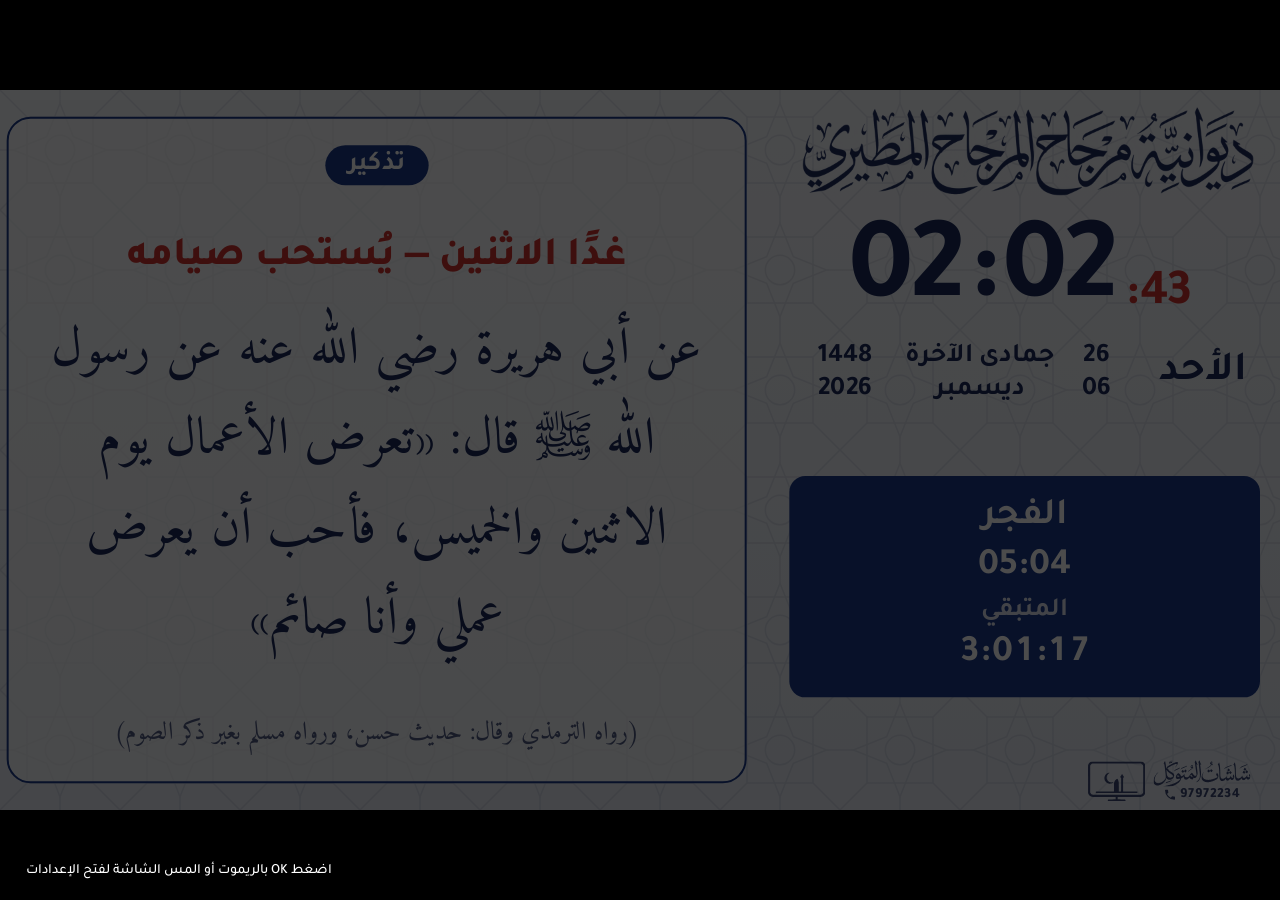
==== commit 00bd52a5: "Diwaniya 2.7: restore missing Mushaf fonts 06 and 21 for ayah-of-the-day Co-Authored-By: Claude Opus" ====
--- a/diwan/index.html
+++ b/diwan/index.html
@@ -118,7 +118,7 @@
 #brand .ph svg{width:28px;height:28px}
 #tickTrack .tq{font-family:'Amiri Quran','Amiri',serif;font-size:1.05em}
 #tickTrack .tg i{font-style:normal;display:inline-block;unicode-bidi:isolate;font-size:.92em;line-height:1;margin:0 .09em;vertical-align:middle;position:relative;top:-.5em}
-/*QCF*/@font-face{font-family:'QCF01';src:url('fonts/qcf/QCF4_Hafs_01_W.woff2') format('woff2');font-display:block}.q01{font-family:'QCF01'}@font-face{font-family:'QCF02';src:url('fonts/qcf/QCF4_Hafs_02_W.woff2') format('woff2');font-display:block}.q02{font-family:'QCF02'}@font-face{font-family:'QCF03';src:url('fonts/qcf/QCF4_Hafs_03_W.woff2') format('woff2');font-display:block}.q03{font-family:'QCF03'}@font-face{font-family:'QCF04';src:url('fonts/qcf/QCF4_Hafs_04_W.woff2') format('woff2');font-display:block}.q04{font-family:'QCF04'}@font-face{font-family:'QCF05';src:url('fonts/qcf/QCF4_Hafs_05_W.woff2') format('woff2');font-display:block}.q05{font-family:'QCF05'}@font-face{font-family:'QCF08';src:url('fonts/qcf/QCF4_Hafs_08_W.woff2') format('woff2');font-display:block}.q08{font-family:'QCF08'}@font-face{font-family:'QCF14';src:url('fonts/qcf/QCF4_Hafs_14_W.woff2') format('woff2');font-display:block}.q14{font-family:'QCF14'}@font-face{font-family:'QCF15';src:url('fonts/qcf/QCF4_Hafs_15_W.woff2') format('woff2');font-display:block}.q15{font-family:'QCF15'}@font-face{font-family:'QCF16';src:url('fonts/qcf/QCF4_Hafs_16_W.woff2') format('woff2');font-display:block}.q16{font-family:'QCF16'}@font-face{font-family:'QCF18';src:url('fonts/qcf/QCF4_Hafs_18_W.woff2') format('woff2');font-display:block}.q18{font-family:'QCF18'}@font-face{font-family:'QCF19';src:url('fonts/qcf/QCF4_Hafs_19_W.woff2') format('woff2');font-display:block}.q19{font-family:'QCF19'}@font-face{font-family:'QCF20';src:url('fonts/qcf/QCF4_Hafs_20_W.woff2') format('woff2');font-display:block}.q20{font-family:'QCF20'}@font-face{font-family:'QCF22';src:url('fonts/qcf/QCF4_Hafs_22_W.woff2') format('woff2');font-display:block}.q22{font-family:'QCF22'}@font-face{font-family:'QCF24';src:url('fonts/qcf/QCF4_Hafs_24_W.woff2') format('woff2');font-display:block}.q24{font-family:'QCF24'}@font-face{font-family:'QCF26';src:url('fonts/qcf/QCF4_Hafs_26_W.woff2') format('woff2');font-display:block}.q26{font-family:'QCF26'}@font-face{font-family:'QCF31';src:url('fonts/qcf/QCF4_Hafs_31_W.woff2') format('woff2');font-display:block}.q31{font-family:'QCF31'}@font-face{font-family:'QCF33';src:url('fonts/qcf/QCF4_Hafs_33_W.woff2') format('woff2');font-display:block}.q33{font-family:'QCF33'}@font-face{font-family:'QCF40';src:url('fonts/qcf/QCF4_Hafs_40_W.woff2') format('woff2');font-display:block}.q40{font-family:'QCF40'}@font-face{font-family:'QCF43';src:url('fonts/qcf/QCF4_Hafs_43_W.woff2') format('woff2');font-display:block}.q43{font-family:'QCF43'}@font-face{font-family:'QCF44';src:url('fonts/qcf/QCF4_Hafs_44_W.woff2') format('woff2');font-display:block}.q44{font-family:'QCF44'}@font-face{font-family:'QCF47';src:url('fonts/qcf/QCF4_Hafs_47_W.woff2') format('woff2');font-display:block}.q47{font-family:'QCF47'}
+/*QCF*/@font-face{font-family:'QCF01';src:url('fonts/qcf/QCF4_Hafs_01_W.woff2') format('woff2');font-display:block}.q01{font-family:'QCF01'}@font-face{font-family:'QCF02';src:url('fonts/qcf/QCF4_Hafs_02_W.woff2') format('woff2');font-display:block}.q02{font-family:'QCF02'}@font-face{font-family:'QCF03';src:url('fonts/qcf/QCF4_Hafs_03_W.woff2') format('woff2');font-display:block}.q03{font-family:'QCF03'}@font-face{font-family:'QCF04';src:url('fonts/qcf/QCF4_Hafs_04_W.woff2') format('woff2');font-display:block}.q04{font-family:'QCF04'}@font-face{font-family:'QCF05';src:url('fonts/qcf/QCF4_Hafs_05_W.woff2') format('woff2');font-display:block}@font-face{font-family:'QCF21';src:url('fonts/qcf/QCF4_Hafs_21_W.woff2') format('woff2');font-display:block}@font-face{font-family:'QCF06';src:url('fonts/qcf/QCF4_Hafs_06_W.woff2') format('woff2');font-display:block}.q05{font-family:'QCF05'}.q21{font-family:'QCF21'}.q06{font-family:'QCF06'}@font-face{font-family:'QCF08';src:url('fonts/qcf/QCF4_Hafs_08_W.woff2') format('woff2');font-display:block}.q08{font-family:'QCF08'}@font-face{font-family:'QCF14';src:url('fonts/qcf/QCF4_Hafs_14_W.woff2') format('woff2');font-display:block}.q14{font-family:'QCF14'}@font-face{font-family:'QCF15';src:url('fonts/qcf/QCF4_Hafs_15_W.woff2') format('woff2');font-display:block}.q15{font-family:'QCF15'}@font-face{font-family:'QCF16';src:url('fonts/qcf/QCF4_Hafs_16_W.woff2') format('woff2');font-display:block}.q16{font-family:'QCF16'}@font-face{font-family:'QCF18';src:url('fonts/qcf/QCF4_Hafs_18_W.woff2') format('woff2');font-display:block}.q18{font-family:'QCF18'}@font-face{font-family:'QCF19';src:url('fonts/qcf/QCF4_Hafs_19_W.woff2') format('woff2');font-display:block}.q19{font-family:'QCF19'}@font-face{font-family:'QCF20';src:url('fonts/qcf/QCF4_Hafs_20_W.woff2') format('woff2');font-display:block}.q20{font-family:'QCF20'}@font-face{font-family:'QCF22';src:url('fonts/qcf/QCF4_Hafs_22_W.woff2') format('woff2');font-display:block}.q22{font-family:'QCF22'}@font-face{font-family:'QCF24';src:url('fonts/qcf/QCF4_Hafs_24_W.woff2') format('woff2');font-display:block}.q24{font-family:'QCF24'}@font-face{font-family:'QCF26';src:url('fonts/qcf/QCF4_Hafs_26_W.woff2') format('woff2');font-display:block}.q26{font-family:'QCF26'}@font-face{font-family:'QCF31';src:url('fonts/qcf/QCF4_Hafs_31_W.woff2') format('woff2');font-display:block}.q31{font-family:'QCF31'}@font-face{font-family:'QCF33';src:url('fonts/qcf/QCF4_Hafs_33_W.woff2') format('woff2');font-display:block}.q33{font-family:'QCF33'}@font-face{font-family:'QCF40';src:url('fonts/qcf/QCF4_Hafs_40_W.woff2') format('woff2');font-display:block}.q40{font-family:'QCF40'}@font-face{font-family:'QCF43';src:url('fonts/qcf/QCF4_Hafs_43_W.woff2') format('woff2');font-display:block}.q43{font-family:'QCF43'}@font-face{font-family:'QCF44';src:url('fonts/qcf/QCF4_Hafs_44_W.woff2') format('woff2');font-display:block}.q44{font-family:'QCF44'}@font-face{font-family:'QCF47';src:url('fonts/qcf/QCF4_Hafs_47_W.woff2') format('woff2');font-display:block}.q47{font-family:'QCF47'}
 #tickTrack .tg b{font-weight:normal;font-family:'Amiri Quran','Amiri',serif;position:relative;top:-.12em}
 
 #tickTrack .ts{font-family:'Tajawal',sans-serif;font-size:.62em;opacity:.8;margin-inline-start:16px}
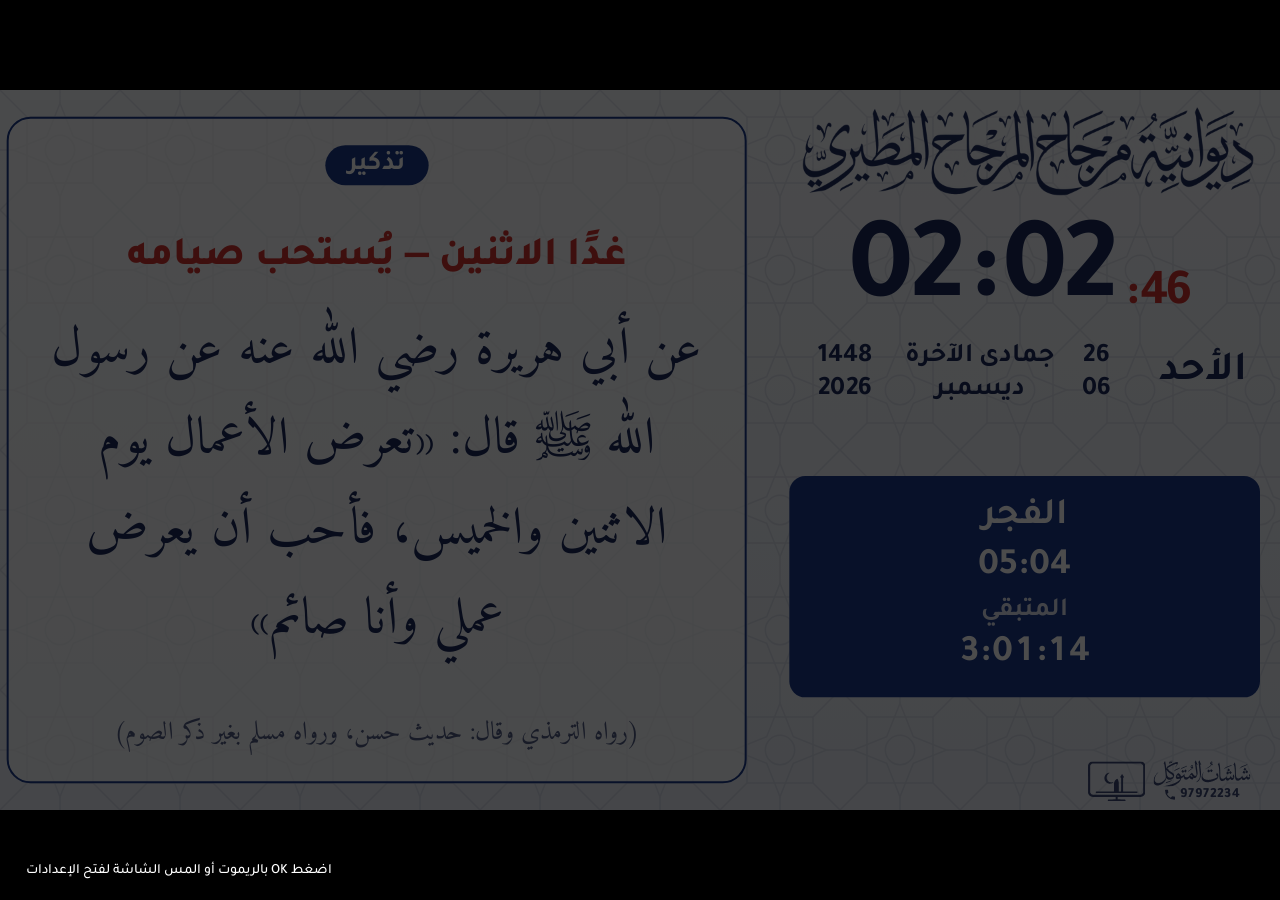
==== commit 3c2d0d3a: "Diwaniya 2.8: now-playing bar says when audio is paused for prayer Co-Authored-By: Claude Opus 5.5 <" ====
--- a/diwan/index.html
+++ b/diwan/index.html
@@ -609,9 +609,10 @@
 function qPlay(key){ const p=PL[key]; if(!p) return; qStop();
   if(p.d){ DK={key, d:p.d, list:ADHKAR[p.d], i:0, until:0}; dkShow(); npShow(); return; }
   Q={key, list:p.s.slice(), i:0}; qLoad(); }
+let qHeld=false;
 function npShow(){ const el=$('np'); if(!el) return;
-  let h=''; if(Q){ const n=Q.list[Q.i]; h=`<span class="eq"><i></i><i></i><i></i></span><span>سورة ${SN[n]||n}</span><span class="rc">${Q.err?'تعذّر التشغيل — تأكد من الإنترنت':(RECS[S.rec]||RECS.ghamdi).n}</span>`; }
-  else if(DK) h=`<span class="eq"><i></i><i></i><i></i></span><span>${PL[DK.key].n}</span><span class="rc">${DK.i+1} / ${DK.list.length}</span>`;
+  let h=''; if(Q){ const n=Q.list[Q.i]; h=`<span class="eq"><i></i><i></i><i></i></span><span>سورة ${SN[n]||n}</span><span class="rc">${qHeld?'متوقف لوقت الصلاة · يكمل بعدها':Q.err?'تعذّر التشغيل — تأكد من الإنترنت':(Q.radio?'':(RECS[S.rec]||RECS.ghamdi).n)}</span>`; }
+  else if(DK) h=`<span class="eq"><i></i><i></i><i></i></span><span>${PL[DK.key].n}</span><span class="rc">${DK.held?'متوقف لوقت الصلاة':(DK.i+1)+' / '+DK.list.length}</span>`;
   el.innerHTML=h; el.classList.toggle('on',!!h); $('stage').classList.toggle('npon',!!h); }
 /* adhkar shown one by one on the screen */
 function dkDur(it){ const len = it.t==='q'&&it.g ? it.g.reduce((n,r)=>n+r[1].split(' ').length,0)*7 : (it.x||'').length; return Math.max(12, Math.min(45, len*0.11)) * 1000 + ((it.n||1)>1?5000:0); }
@@ -636,14 +637,15 @@
 function dkTick(next,t,today,inSun){ if(!DK) return false;
   if(next){ const nextAz = inSun? today.sunrise.getTime() : next.az.getTime(); H('nextLine',`<span>${inSun?'الشروق':next.n}</span><span class="num">${fmtT(new Date(nextAz))}</span><span class="nl">المتبقي</span><span class="num">${digits(fmtDur(nextAz-t,true))}</span>`); } if(Date.now()>=DK.until){ DK.i++; if(DK.i>=DK.list.length){ DK=null; qStop(); return false; } dkShow(); } return true; }
 /* pause during adhan and prayer, then continue */
-let qHeld=false;
+
 function qQuiet(state,t,next,today){ const nextAz=next&&next.az?next.az.getTime():0;
   const inPray = today && today.list.some(p=>p.k!=='sunrise' && p.iq && t>=p.iq.getTime() && t<p.iq.getTime()+((p.jum?S.jumuahPray:S.pray[p.k])||10)*60000);
   const near = nextAz && nextAz-t < 60000 && nextAz-t > 0;
   const sx = state.x && state.x.k==='sunrise';
   const hold = near || inPray || (!sx && (state.mode==='iqama' || state.mode==='zero')) || state.mode==='prayer' || state.mode==='adhkar';
-  if(DKA && DK){ if(hold && !DKA.paused){ DKA.pause(); DK.held=true; } else if(!hold && DK.held){ DK.held=false; try{DKA.play().catch(()=>{})}catch(e){} } }
-  if(QA && Q){ if(hold && !QA.paused){ QA.pause(); qHeld=true; } else if(!hold && qHeld){ qHeld=false; try{QA.play().catch(()=>{})}catch(e){} } }
+  if(DKA && DK){ if(hold && !DKA.paused){ DKA.pause(); DK.held=true; npShow(); } else if(!hold && DK.held){ DK.held=false; try{DKA.play().catch(()=>{})}catch(e){} npShow(); } }
+  if(QA && Q){ if(hold && !QA.paused){ QA.pause(); qHeld=true; npShow(); } else if(!hold && qHeld){ qHeld=false; try{QA.play().catch(()=>{})}catch(e){} npShow(); } }
+  if(!Q && qHeld){ qHeld=false; }
   return hold; }
 /* daily schedule */
 function qFired(k){ try{ const o=JSON.parse(localStorage.getItem('diwan.fired')||'{}'); return o.d===new Date().toDateString() && o.k.includes(k); }catch(e){ return false; } }
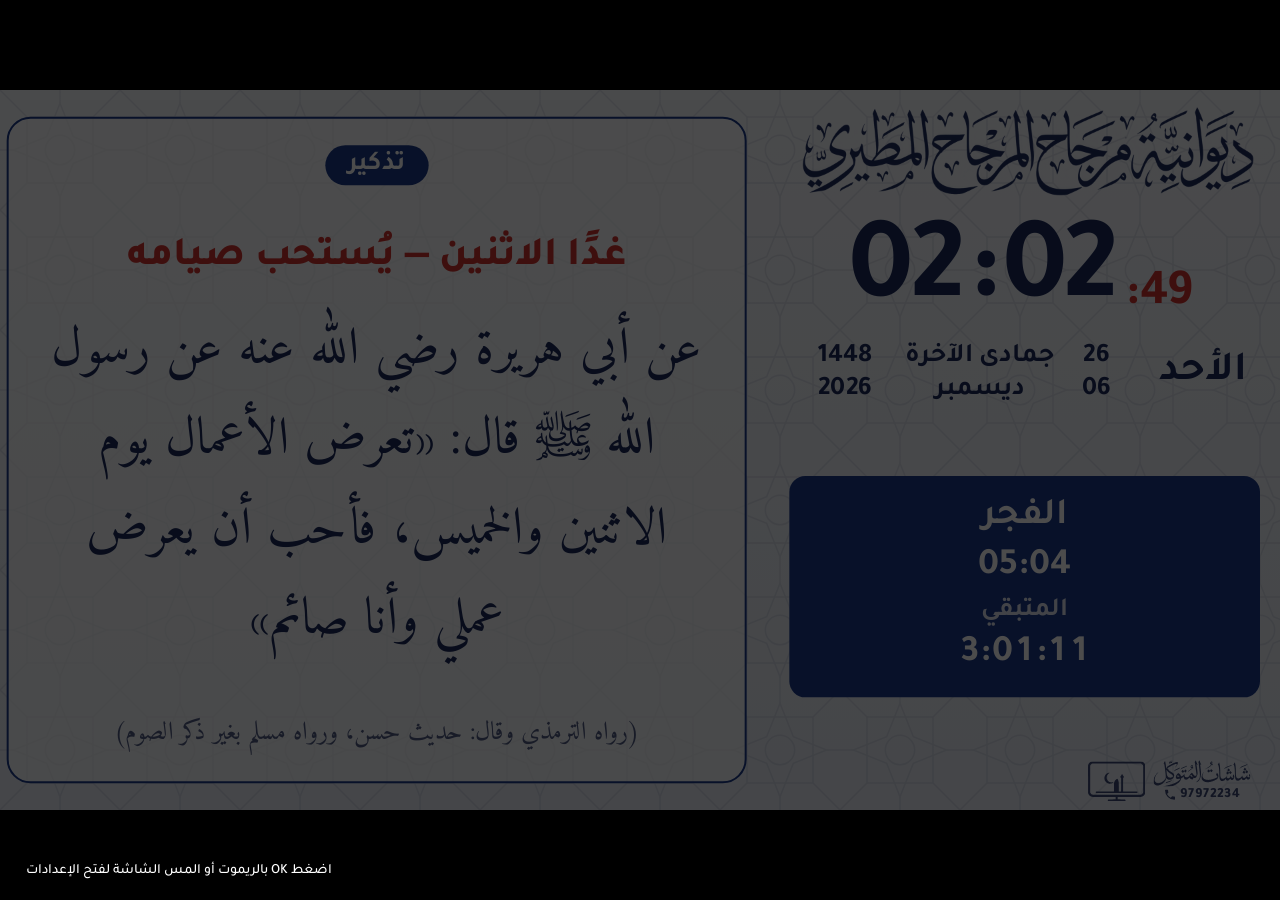
==== commit 0e29511b: "Hide the screen until laid out and fonts loaded; no default mosque name text (mosque 4.4, masaab 4.4" ====
--- a/diwan/index.html
+++ b/diwan/index.html
@@ -17,6 +17,7 @@
 }
 *{box-sizing:border-box;margin:0;padding:0}
 html,body{width:100%;height:100%;background:#000;overflow:hidden}
+html:not(.ready) #stage{visibility:hidden}
 body{font-family:'Tajawal',system-ui,sans-serif;-webkit-font-smoothing:antialiased;cursor:default;user-select:none}
 #viewport{position:fixed;top:0;right:0;bottom:0;left:0;display:flex;align-items:center;justify-content:center;overflow:hidden}
 #stage{position:absolute;left:50%;top:50%;width:1080px;height:1920px;transform-origin:center center;
@@ -253,7 +254,7 @@
  <div id="stage">
   <div class="layer" id="main">
    <div id="top">
-   <div id="name"><div id="nameImg"></div><div id="nameTxt">جامع سعد الشلاحي</div></div>
+   <div id="name"><div id="nameImg"></div><div id="nameTxt"></div></div>
    <div id="clock"><span class="hm num" id="hm">--:--</span><span class="s num" id="ss">:--</span></div>
    <div id="dates"><div class="dl"><div id="hij"></div><div id="greg"></div></div><span class="day" id="dayName"></span></div>
    </div>
@@ -1281,5 +1282,9 @@
 document.fonts&&document.fonts.ready.then(()=>{fitName();buildTicker();for(const k in _dw) delete _dw[k];fixDigitWidth()});
 try{document.fonts.addEventListener('loadingdone',()=>fitName())}catch(e){}
 </script>
+<script>/* show the screen only once it is laid out and its fonts are loaded (no flash of raw text at startup) */
+(function(){ const go=()=>requestAnimationFrame(()=>requestAnimationFrame(()=>document.documentElement.classList.add('ready')));
+  const f=(document.fonts&&document.fonts.ready)||Promise.resolve(); Promise.race([f,new Promise(r=>setTimeout(r,2500))]).then(go,go); setTimeout(go,4000); })();
+</script>
 </body>
 </html>
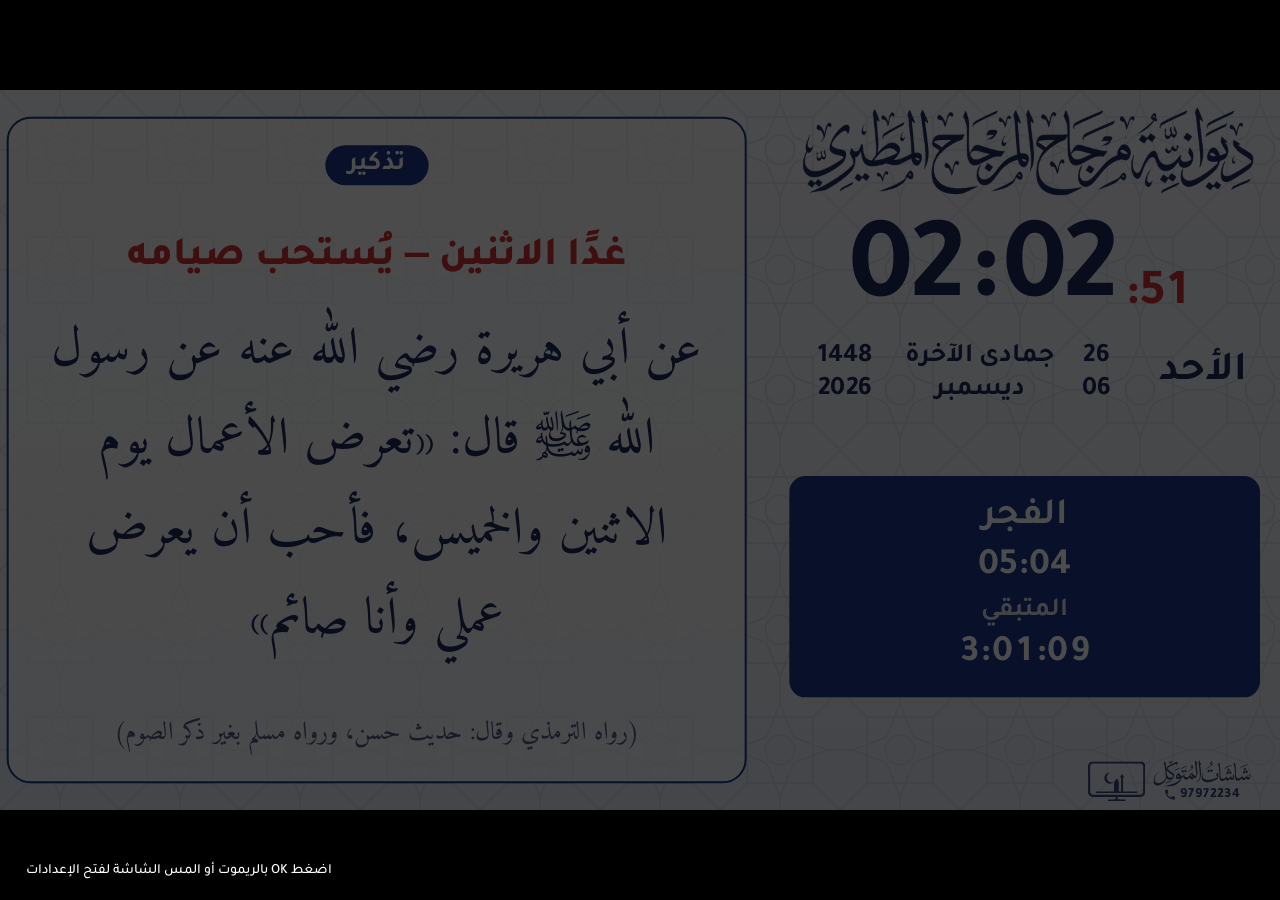
==== commit 5d243fc6: "Clock: sync within seconds after power-on (retry every 15 s), follow the TV's own correction at star" ====
--- a/diwan/index.html
+++ b/diwan/index.html
@@ -362,9 +362,14 @@
   let A={t:Date.now(),p:performance.now()}, src='sys', lastNet=0, lastDiff=null, lastTry=0, lastOk=false;
   try{ const j=JSON.parse(localStorage.getItem('clk')||'null'); if(j){ lastNet=j.lastNet||0; lastDiff=(j.diff==null?null:j.diff); } }catch(e){}
   const raw=()=>A.t+(performance.now()-A.p);
+  const boot=Date.now(); let jumpAt=0;
   function guard(){ const d=Date.now()-raw();
     /* big jump (manual change of TV time, or the device slept): follow the TV clock again */
-    if(Math.abs(d)>120000){ A={t:Date.now(),p:performance.now()}; src='sys'; } }
+    if(Math.abs(d)>120000){ A={t:Date.now(),p:performance.now()}; src='sys'; soon(); return; }
+    /* small jump: if we are not on network time yet, check the internet right away; if the jump happens
+       shortly after start-up (the TV setting its own clock once Wi-Fi connects) follow it */
+    if(Math.abs(d)>1500 && src!=='net' && Date.now()-jumpAt>60000){ jumpAt=Date.now();
+      setTimeout(()=>{ if(!sync() && Date.now()-boot<15*60000){ A={t:Date.now(),p:performance.now()}; } },0); } }
   function now(){ guard(); return raw()+(src==='net'?0:(+S.secFix||0)*1000); }
   function sync(manual){ lastTry=Date.now(); if(!BR||!BR.netTime){ lastOk=false; return false; }
     let v=''; const p0=performance.now(); try{ v=String(BR.netTime()||''); }catch(e){ v=''; } const p1=performance.now();
@@ -374,8 +379,11 @@
     lastDiff=(t+(performance.now()-mid))-Date.now(); /* true time − TV clock, in ms */
     try{ localStorage.setItem('clk',JSON.stringify({lastNet,diff:lastDiff})); }catch(e){}
     return true; }
-  function loop(){ const ok=sync(); setTimeout(loop, ok?30*60000:5*60000); }
-  setTimeout(loop, 4000);
+  /* after start-up Wi-Fi may need a minute: retry every 15 s for the first 15 minutes, then every 5 min; every 30 min once synced */
+  let lt=null; function loop(){ const ok=sync(); clearTimeout(lt); lt=setTimeout(loop, ok?30*60000:(Date.now()-boot<15*60000?15000:5*60000)); }
+  function soon(){ clearTimeout(lt); lt=setTimeout(loop,1500); }
+  lt=setTimeout(loop, 3000);
+  try{ addEventListener('online',soon); document.addEventListener('visibilitychange',()=>{ if(!document.hidden) soon(); }); }catch(e){}
   function status(){ const ago=lastNet?Math.round((Date.now()-lastNet)/60000):null;
     const fmt=m=>m<1?'الآن':m<60?('قبل '+m+' دقيقة'):m<1440?('قبل '+Math.round(m/60)+' ساعة'):('قبل '+Math.round(m/1440)+' يوم');
     const diff=lastDiff==null?'':(' · ساعة التلفزيون '+(lastDiff>0?'متأخرة ':'متقدمة ')+Math.abs(lastDiff/1000).toFixed(1)+' ثانية');
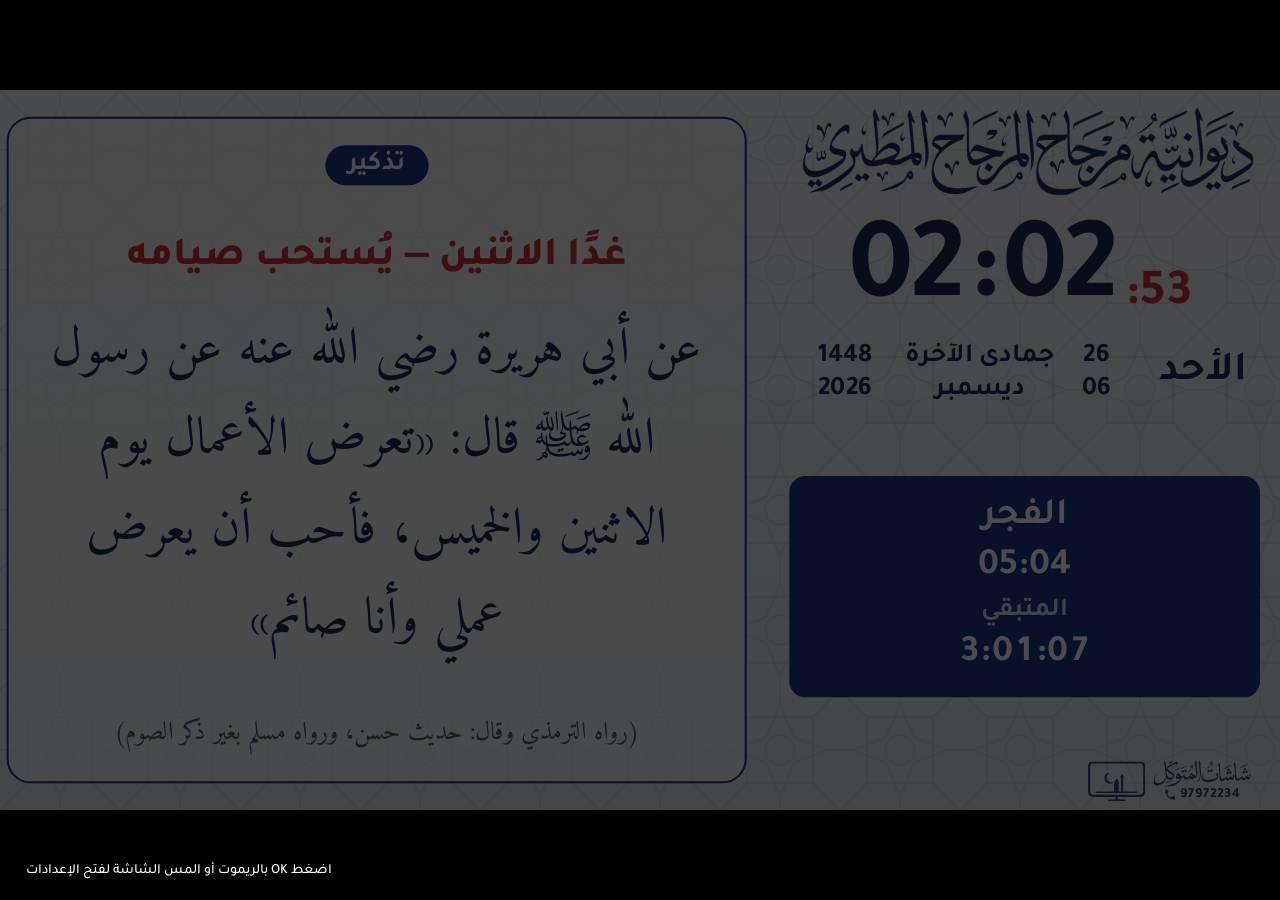
==== commit bffbf6d2: "Clock: after remote standby follow the TV clock again (internal counter pauses while the TV sleeps) " ====
--- a/diwan/index.html
+++ b/diwan/index.html
@@ -368,7 +368,10 @@
     if(Math.abs(d)>120000){ A={t:Date.now(),p:performance.now()}; src='sys'; soon(); return; }
     /* small jump: if we are not on network time yet, check the internet right away; if the jump happens
        shortly after start-up (the TV setting its own clock once Wi-Fi connects) follow it */
-    if(Math.abs(d)>1500 && src!=='net' && Date.now()-jumpAt>60000){ jumpAt=Date.now();
+    /* TV clock ahead of our counter: the TV was in standby (our counter pauses while it sleeps) or it moved its own clock forward.
+       Follow it, keep the last network correction, and re-check the internet. */
+    if(d>1500){ A={t:Date.now()+(src==='net'&&lastDiff!=null?lastDiff:0),p:performance.now()}; soon(); return; }
+    if(d<-1500 && src!=='net' && Date.now()-jumpAt>60000){ jumpAt=Date.now();
       setTimeout(()=>{ if(!sync() && Date.now()-boot<15*60000){ A={t:Date.now(),p:performance.now()}; } },0); } }
   function now(){ guard(); return raw()+(src==='net'?0:(+S.secFix||0)*1000); }
   function sync(manual){ lastTry=Date.now(); if(!BR||!BR.netTime){ lastOk=false; return false; }
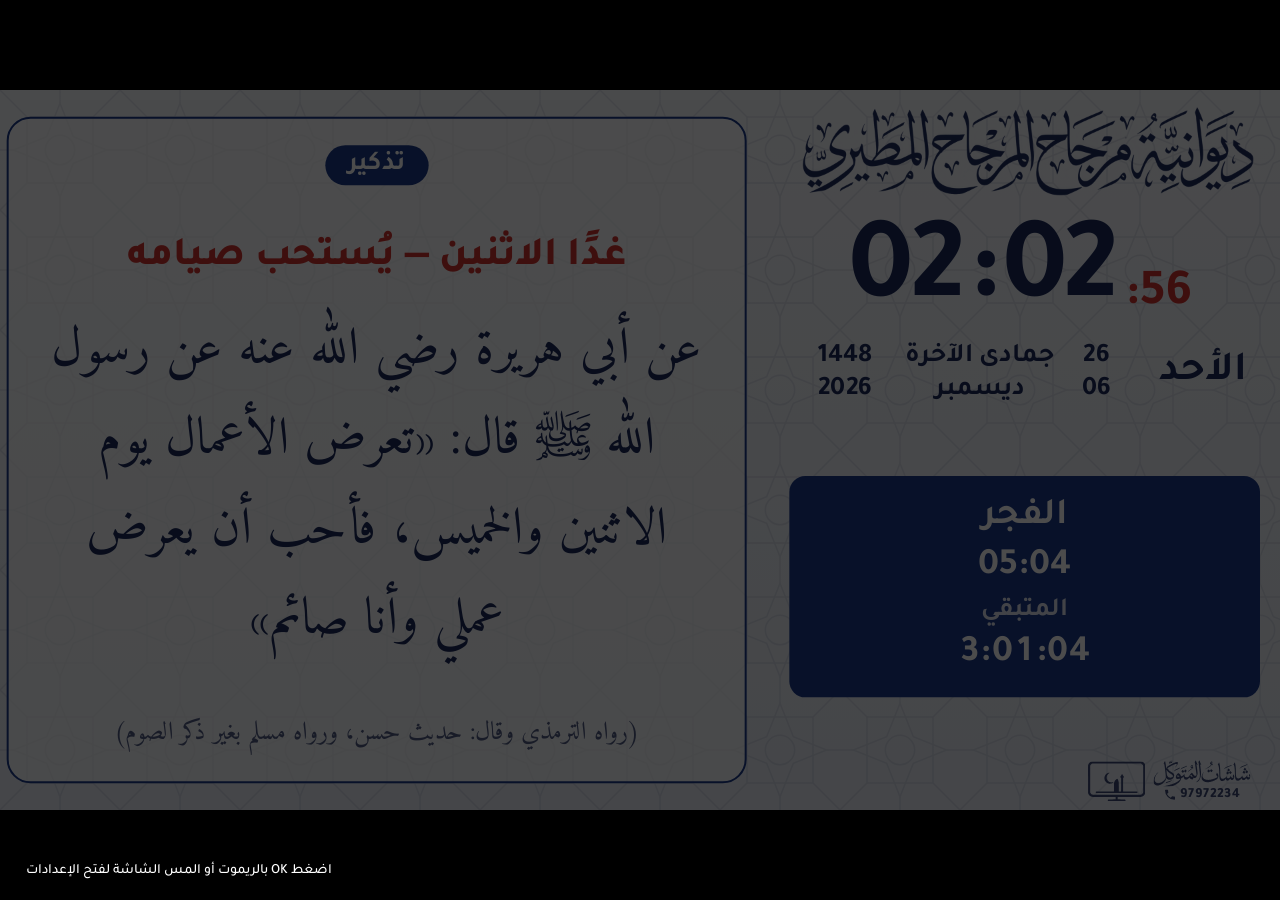
==== commit aeb43ba3: "Re-measure digit widths after the digit font loads so every screen spaces digits the same (mosque 5." ====
--- a/diwan/index.html
+++ b/diwan/index.html
@@ -1291,6 +1291,12 @@
 setInterval(tick,250);
 fixDigitWidth();
 document.fonts&&document.fonts.ready.then(()=>{fitName();buildTicker();for(const k in _dw) delete _dw[k];fixDigitWidth()});
+/* re-measure digit widths once the real digit font has actually loaded (fonts.ready can resolve before it is even requested,
+   which left some screens measured with the fallback font and spaced differently) */
+(function(){ const re=()=>{ for(const k in _dw) delete _dw[k]; fixDigitWidth(); };
+  try{ const fams=new Set(['hm','cd','ss'].map(id=>{ const el=$(id); if(!el) return ''; const cs=getComputedStyle(el); return cs.fontWeight+' 100px '+cs.fontFamily; }).filter(Boolean));
+    Promise.all([...fams].map(f=>document.fonts.load(f,'0123456789'))).then(re,re); document.fonts.addEventListener('loadingdone',re); }catch(e){}
+  setTimeout(re,3000); setTimeout(re,15000); })();
 try{document.fonts.addEventListener('loadingdone',()=>fitName())}catch(e){}
 </script>
 <script>/* show the screen only once it is laid out and its fonts are loaded (no flash of raw text at startup) */
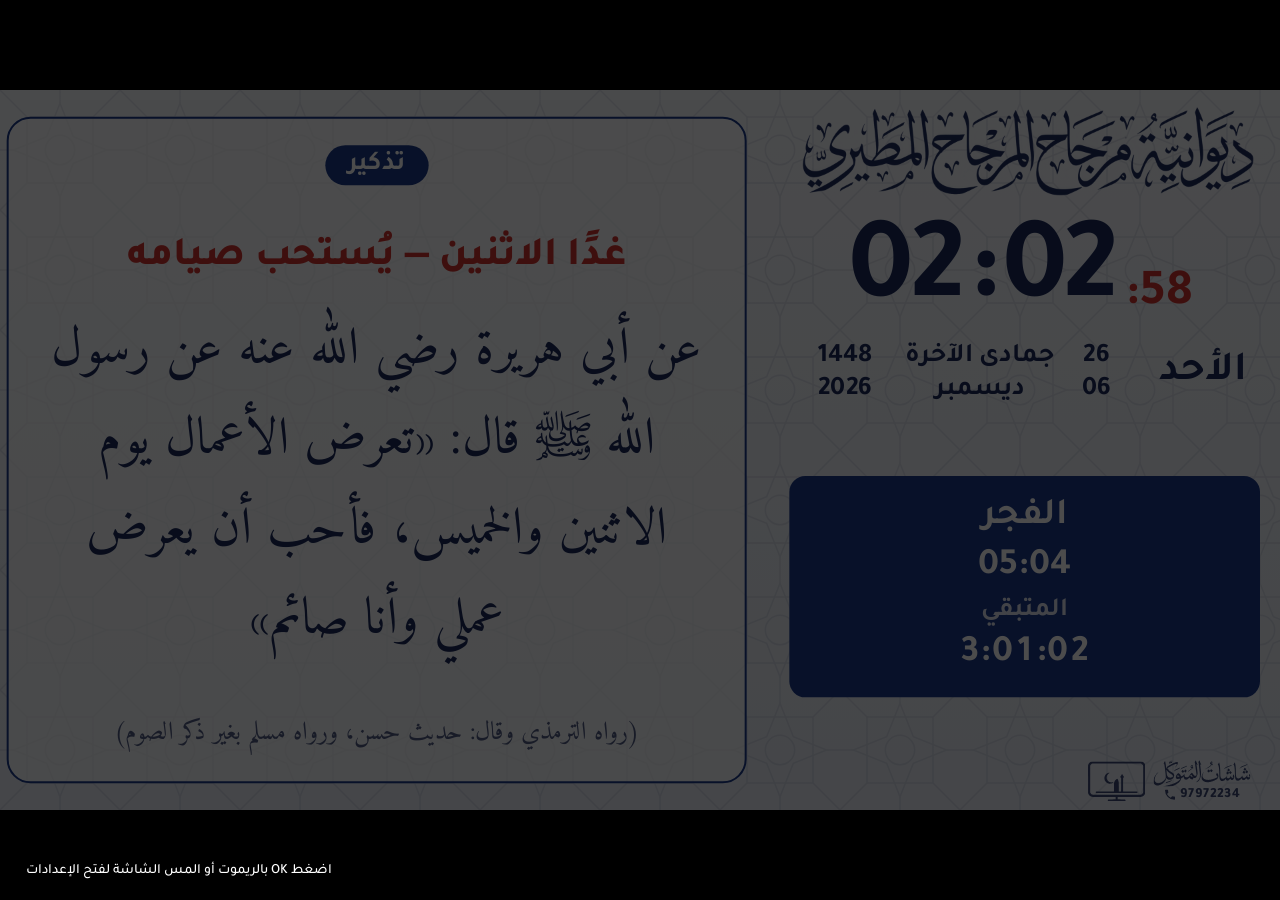
==== commit 14dbe97e: "Load name calligraphy from a Google Drive folder or any link (mosque 5.2, masaab 5.2, diwaniya 3.3) " ====
--- a/diwan/index.html
+++ b/diwan/index.html
@@ -476,6 +476,33 @@
 }
 function hexA(h,a){const n=parseInt(h.slice(1),16);return `rgba(${n>>16&255},${n>>8&255},${n&255},${a})`}
 /* any calligraphy image (dark ink on white, or transparent PNG) -> trimmed transparent mask, so it takes the theme colour */
+/* ===== calligraphy from Google Drive or any link (TV app: fetched natively, so no CORS issues) ===== */
+const DRIVE_DEF='19V09kOyTrcDWOdWmtNxCoIW72LRgEGFG';
+function driveId(u){ u=String(u||'').trim(); const m=u.match(/\/(?:d|folders)\/([\w-]{20,})/)||u.match(/[?&]id=([\w-]{20,})/); return m?m[1]:(/^[\w-]{20,}$/.test(u)?u:''); }
+function netOK(){ return !!(BR&&BR.fetchData&&BR.fetchText); }
+function driveList(folder){ const id=driveId(folder)||DRIVE_DEF; let h=''; try{ h=String(BR.fetchText('https://drive.google.com/embeddedfolderview?id='+id)||''); }catch(e){}
+  const out=[], re=/id="entry-([\w-]{20,})"[\s\S]*?class="flip-entry-title">([^<]*)</g; let m; while((m=re.exec(h))) out.push({id:m[1],name:m[2].replace(/&amp;/g,'&').trim()}); return {ok:!!h, list:out}; }
+function imgFromB64(b){ return b.startsWith('iVBOR')?'data:image/png;base64,'+b : b.startsWith('/9j/')?'data:image/jpeg;base64,'+b : b.startsWith('UklGR')?'data:image/webp;base64,'+b : b.startsWith('R0lG')?'data:image/gif;base64,'+b : ''; }
+function fetchImage(u){ /* returns a data: URL or '' */
+  u=String(u||'').trim(); if(!u) return ''; if(!/^https?:\/\//i.test(u)) u='https://'+u;
+  const tryGet=x=>{ let b=''; try{ b=String(BR.fetchData(x)||''); }catch(e){} return b; };
+  let id=driveId(u); let b=tryGet(id?('https://drive.google.com/uc?export=download&id='+id):u); let d=b?imgFromB64(b):'';
+  if(!d && b){ /* got a web page (e.g. a short link to a Drive "view" page): look for the file id inside it */
+    let html=''; try{ html=atob(b); }catch(e){} const m=html.match(/\/file\/d\/([\w-]{20,})/)||html.match(/[?&]id=([\w-]{20,})/);
+    if(m){ const b2=tryGet('https://drive.google.com/uc?export=download&id='+m[1]); d=b2?imgFromB64(b2):''; } }
+  return d; }
+function useCalligFrom(u,msgEl){ const say=t=>{ if(msgEl) msgEl.textContent=t; };
+  if(!netOK()){ say('متاح في تطبيق التلفزيون فقط'); return; } say('جاري التحميل…');
+  setTimeout(()=>{ const d=fetchImage(u); if(!d){ say('ما قدرت أحمّل الصورة — تأكد إن الملف مشارك «لأي شخص لديه الرابط» وإنه صورة PNG أو JPG'); return; }
+    prepCallig(d,x=>{ S.nameImg=x; S.nameMode='image'; live(); say('تم تحميل المخطوطة ✓'); }); },50); }
+function driveShow(){ const box=$('drvList'), st=$('drvSt'); if(!box) return;
+  if(!netOK()){ st.textContent='متاح في تطبيق التلفزيون فقط'; return; } st.textContent='جاري قراءة المجلد…'; box.innerHTML='';
+  setTimeout(()=>{ const r=driveList(S.driveFolder||DRIVE_DEF);
+    if(!r.ok){ st.textContent='ما قدرت أفتح المجلد — تأكد من الإنترنت وإن المجلد مشارك «لأي شخص لديه الرابط»'; return; }
+    if(!r.list.length){ st.textContent='المجلد فاضي أو ما فيه ملفات مشاركة'; return; }
+    st.textContent='اختر المخطوطة ('+r.list.length+' ملف):';
+    box.innerHTML=r.list.map(f=>`<button type="button" class="btn" data-act="drvPick" data-id="${f.id}" style="margin:4px">${f.name.replace(/</g,'')}</button>`).join(''); },50); }
+
 function prepCallig(src,done){
   const im=new Image(); im.onload=()=>{
     const W=Math.min(1800,im.width), H=Math.round(im.height*W/im.width), c=document.createElement('canvas'); c.width=W; c.height=H;
@@ -1035,6 +1062,11 @@
    <div class="f"><label for="iName">اسم الديوانية</label><input type="text" id="iName" value="${esc(S.name)}"></div>
    <div class="f"><label>طريقة الاسم</label>${cyc("iMode",[['image','مخطوط (صورة الخط)'],['text','نص بخط من القائمة']],S.nameMode==='text'?'text':'image')}</div>
    <div class="f"><label for="iImg">إضافة مخطوطة الاسم من ملف (صورة)</label><input type="file" id="iImg" accept="image/*"></div>
+   <div class="f"><label>مخطوطة من مجلد Google Drive</label><button type="button" class="btn" data-act="drvShow">عرض ملفات المجلد</button></div>
+   <div class="f" id="drvRow" style="display:block;border:0;padding-top:0"><output id="drvSt" style="display:block;margin:2px 0"></output><div id="drvList" style="display:flex;flex-wrap:wrap"></div></div>
+   <div class="f"><label for="iImgUrl">أو رابط المخطوطة</label><input type="text" id="iImgUrl" dir="ltr" placeholder="tinyurl.com/… أو رابط Drive" style="flex:1"><button type="button" class="btn" data-act="urlImg">تحميل</button></div>
+   <div class="f"><label for="iDrv">رابط المجلد</label><input type="text" id="iDrv" dir="ltr" value="${S.driveFolder||DRIVE_DEF}" style="flex:1"></div>
+   <p class="note" style="opacity:.75;font-size:.8em;margin:.2em 0 .6em">ارفع المخطوطة في المجلد (PNG بخلفية شفافة أفضل)، وخلّ المجلد مشارك «لأي شخص لديه الرابط». بعدها اضغط «عرض ملفات المجلد» واختر الملف.</p>
    <div class="f"><label>حجم المخطوطة (%)</label>${stepper('nameImgScale',40,130,5)}</div>
    <div class="f"><label>رجوع للمخطوطة الأصلية</label><button type="button" class="btn" data-act="resetImg">استرجاع</button></div>
    <div class="f"><label>خط الاسم (لوضع النص)</label>${cyc("iFont",Object.entries(FONTS),S.nameFont)}</div>
@@ -1197,6 +1229,9 @@
   if(b.dataset.act==='clkSync'){ const ok=CLK.sync(true); const o=$('clkSt'); if(o) o.textContent=CLK.status(); (typeof toast==='function')&&toast(ok?'تم ضبط الوقت من الإنترنت':'ما قدرت أوصل للإنترنت'); return }
   if(b.dataset.act==='sec+'||b.dataset.act==='sec-'){ S.secFix=Math.max(-120,Math.min(120,(+S.secFix||0)+(b.dataset.act==='sec+'?1:-1))); save(); const o=$('secV'); if(o) o.textContent=(S.secFix>0?'+':'')+S.secFix; const st=$('clkSt'); if(st) st.textContent=CLK.status(); tick(); return }
   if(b.dataset.act==='cardNow'){cardForce=Date.now()+S.cardDur*1000;cardShownIdx=-1;closeAll();tick();return}
+  if(b.dataset.act==='drvShow'){ driveShow(); return }
+  if(b.dataset.act==='drvPick'){ useCalligFrom('https://drive.google.com/file/d/'+b.dataset.id+'/view',$('drvSt')); return }
+  if(b.dataset.act==='urlImg'){ const v=($('iImgUrl')||{}).value; useCalligFrom(v,$('drvSt')); return }
   if(b.dataset.act==='resetImg'){S.nameImg='';S.nameImgScale=100;live();buildSettings();showPage(curPage);return}
   if(b.dataset.sim){simulate(b.dataset.sim);closeAll();return}
   if(b.dataset.adh){ const m=b.dataset.adh;
@@ -1207,6 +1242,7 @@
 });
 $('set').addEventListener('input',e=>{
   const t=e.target;
+  if(t.id==='iDrv'){ S.driveFolder=t.value.trim(); save(); return }
   if(t.id==='iImg'){const f=t.files[0];if(!f)return;const r=new FileReader();r.onload=()=>{prepCallig(r.result,u=>{S.nameImg=u;S.nameMode='image';live()})};r.readAsDataURL(f);return}
   setField(t.id,t.value);
 });
